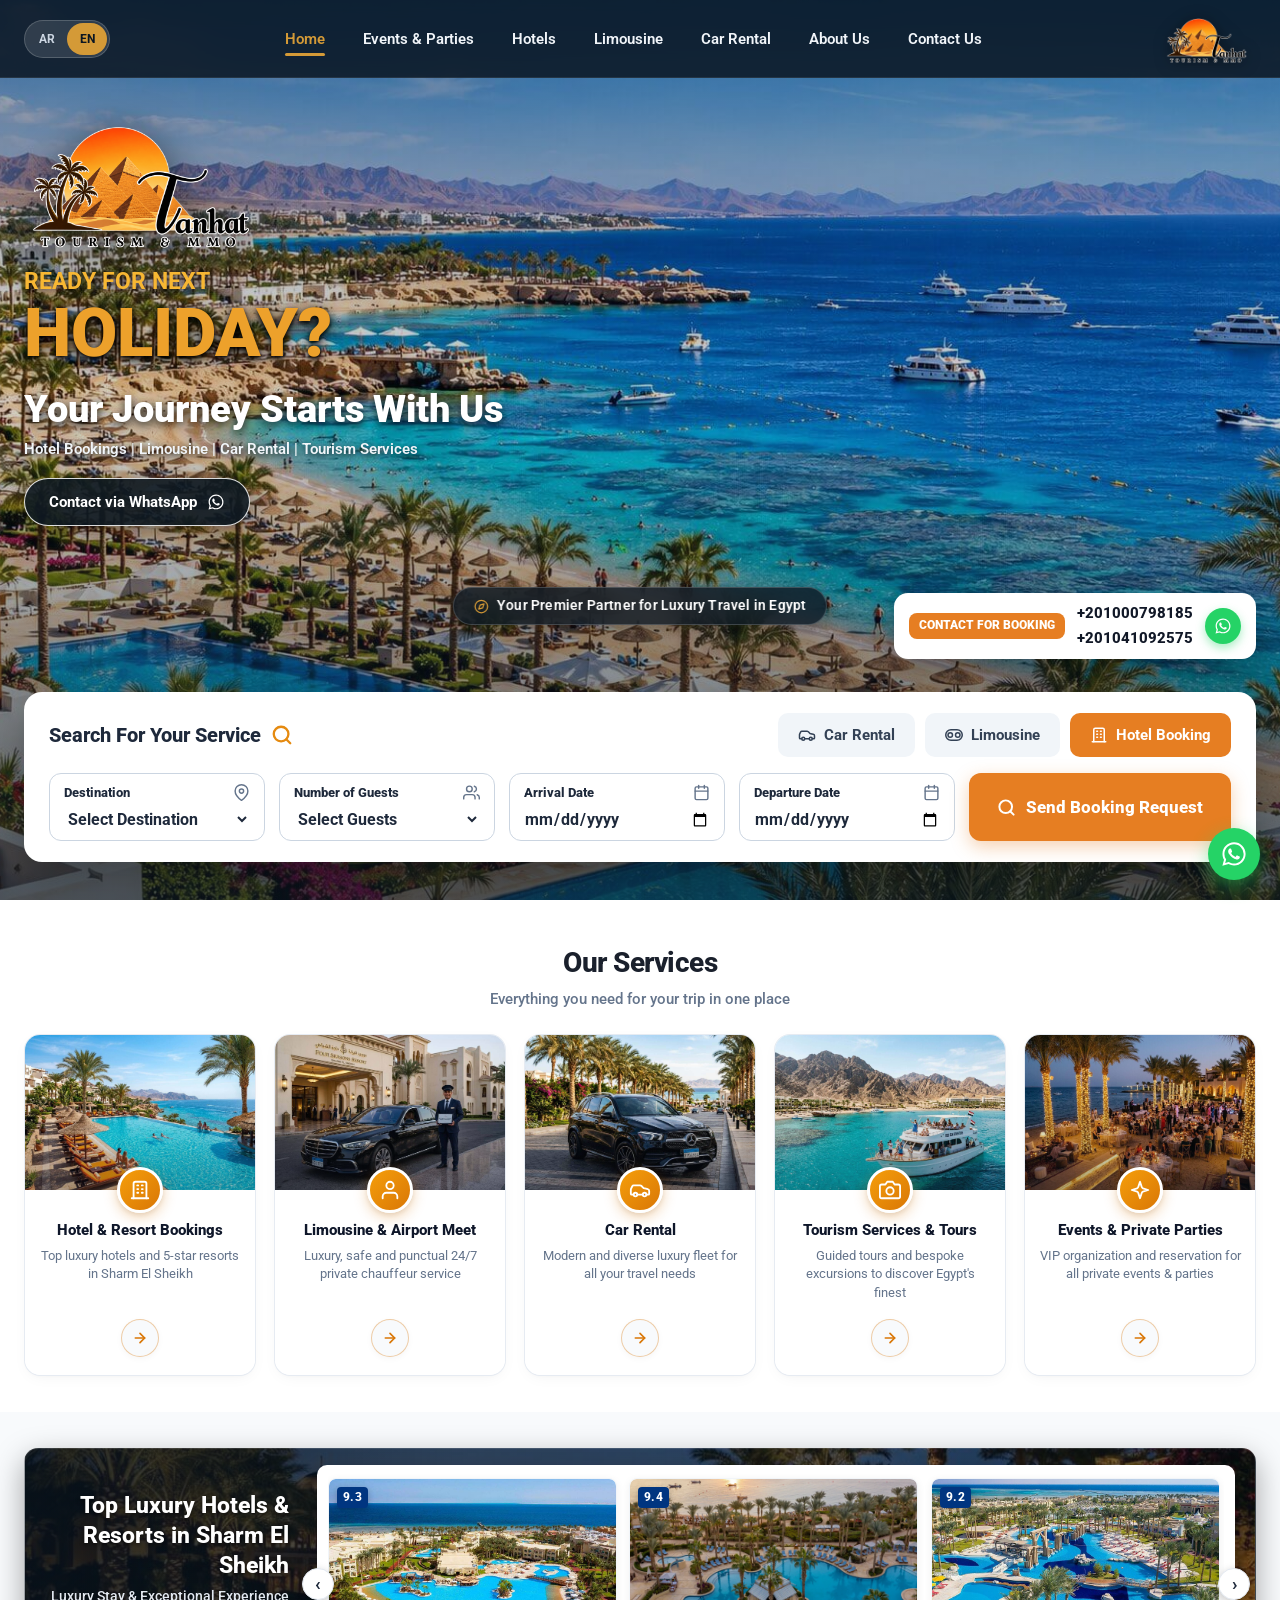
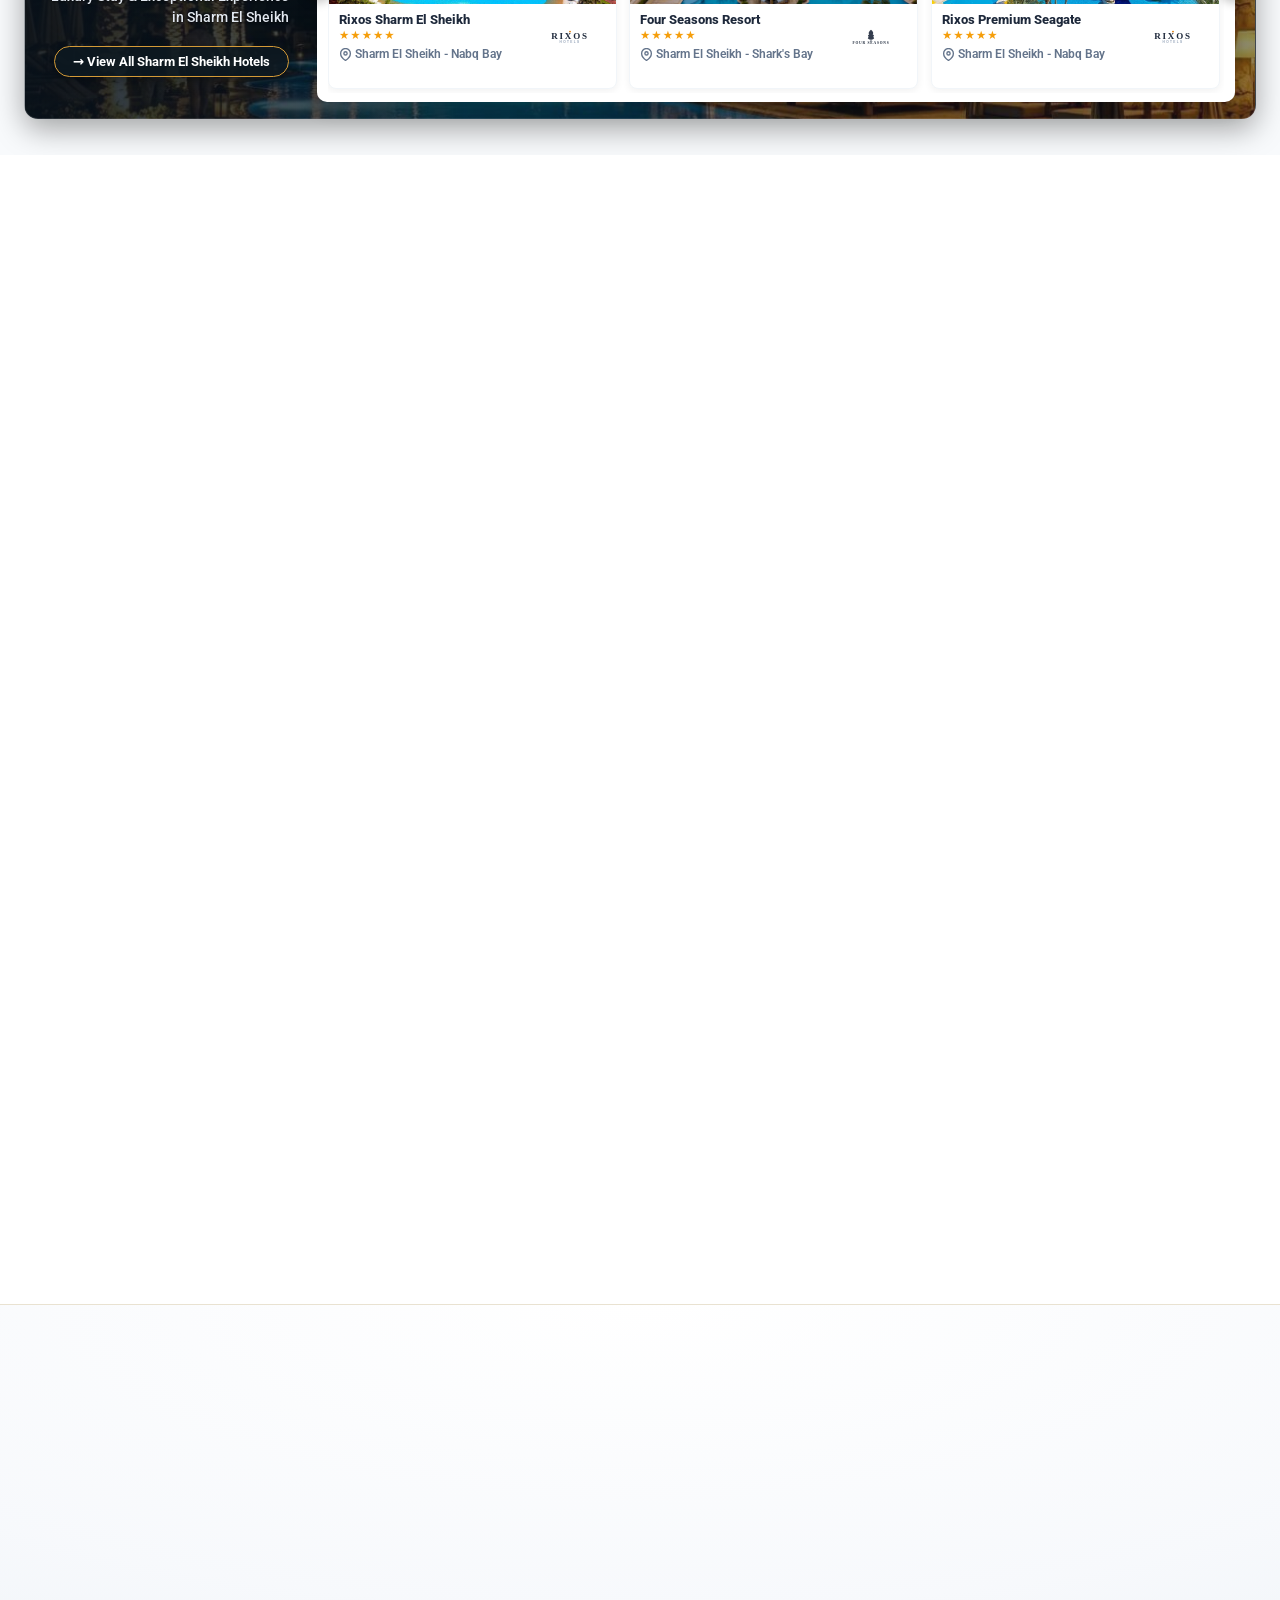
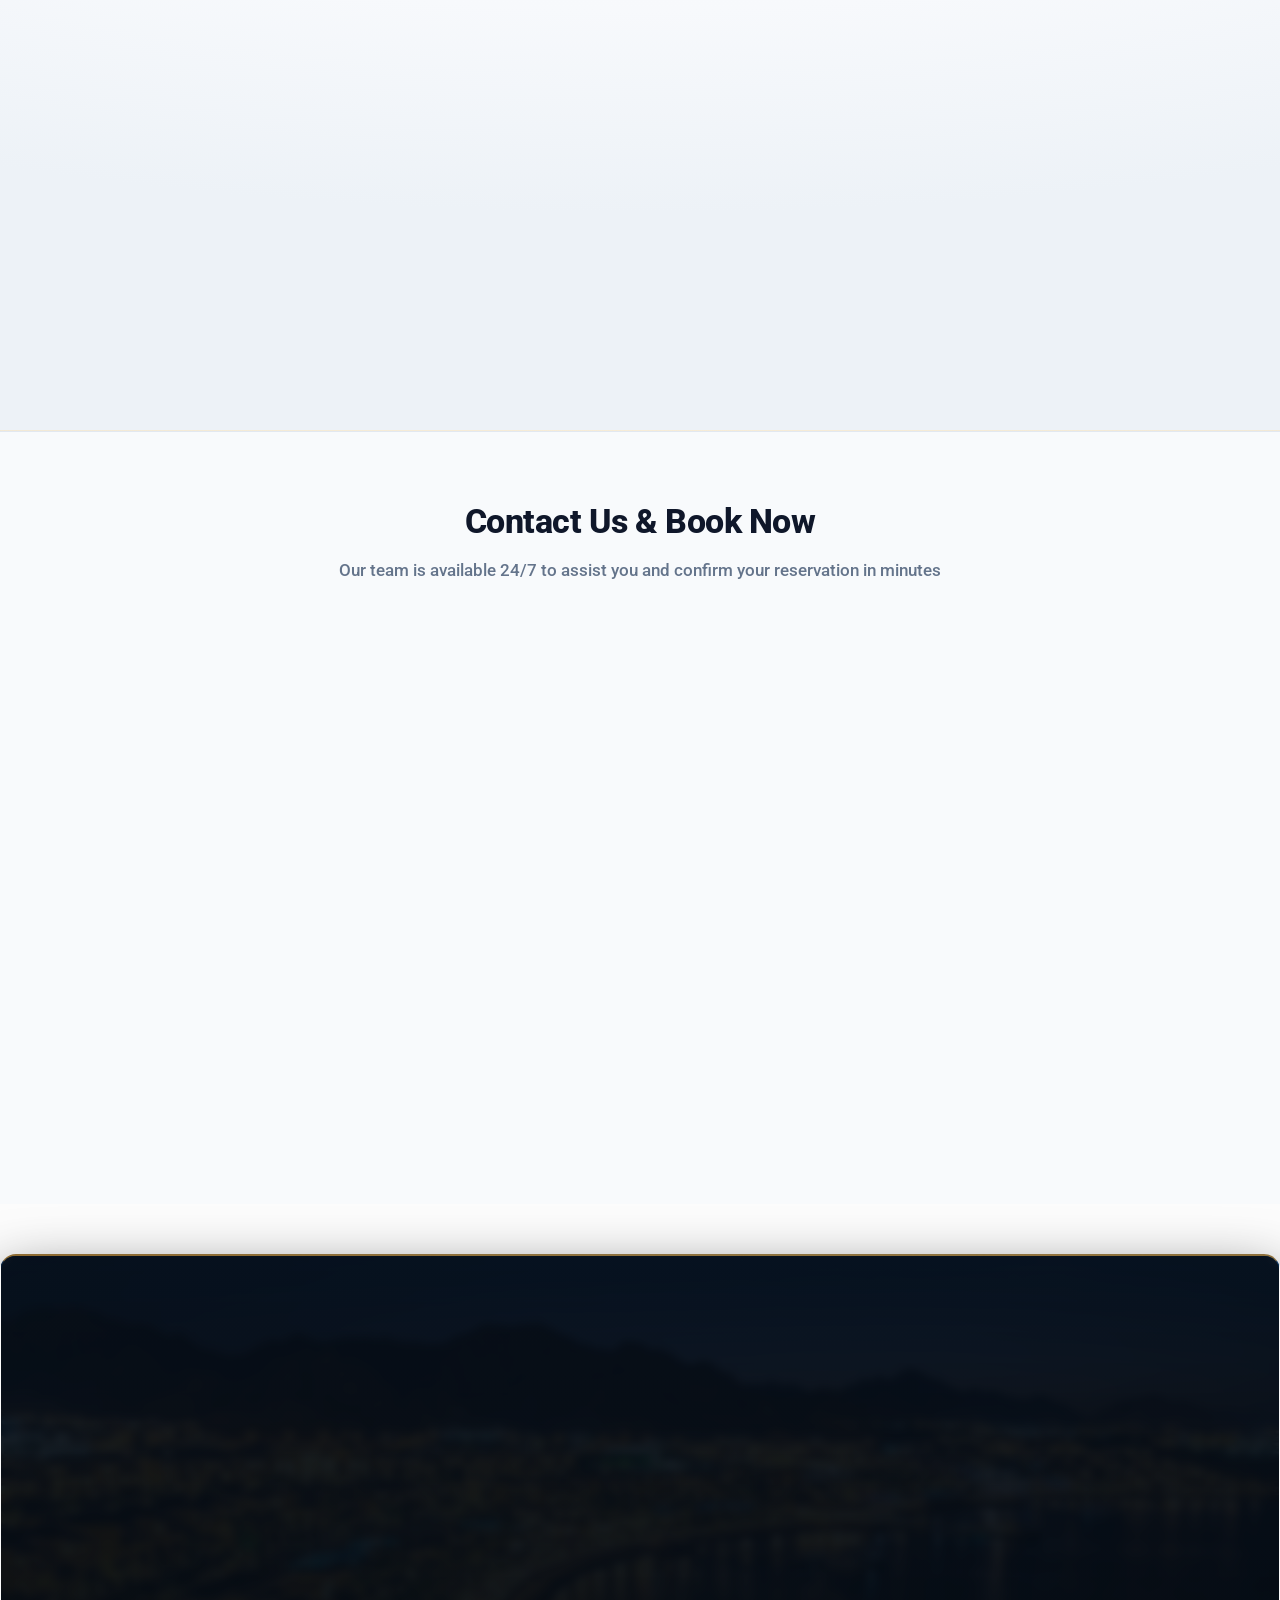
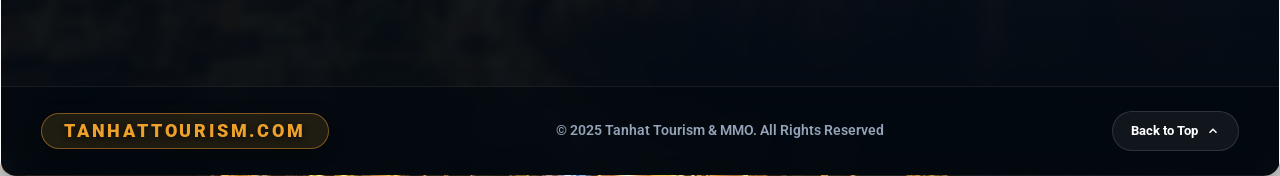
==== index.html @ f4b79b22 "Replace website with new version" ====
<!DOCTYPE html>
<html lang="ar" dir="rtl">
<head>
  <meta charset="UTF-8">
  <meta name="viewport" content="width=device-width, initial-scale=1.0">
  <meta http-equiv="X-UA-Compatible" content="IE=edge">

  <!-- Primary SEO Meta Tags -->
  <title data-i18n="meta_title">تنهات للسياحة | Tanhat Tourism - حجز فنادق 5 نجوم وليموزين وتأجير سيارات في مصر</title>
  <meta name="description" content="تنهات للسياحة - بوابتك لحجز أفخم فنادق ومنتجعات شرم الشيخ 5 نجوم، خدمات ليموزين VIP واستقبال مطار، وتأجير أحدث السيارات الفاخرة في مصر بتواصل مباشر 24/7.">
  <meta name="keywords" content="تنهات للسياحة, Tanhat Tourism, حجز فنادق شرم الشيخ, ليموزين مطار القاهرة, ليموزين شرم الشيخ, تأجير سيارات فاخرة مصر, حجز فندق ريكسوس شرم الشيخ, حجز فور سيزونز شرم الشيخ, حجز شتايجنبرجر ألكازار, مرسيدس مايباخ ليموزين مصر, رحلات شرم الشيخ VIP, سياحة مصر">
  <meta name="author" content="Tanhat Tourism & MMO">
  <meta name="robots" content="index, follow, max-image-preview:large, max-snippet:-1, max-video-preview:-1">
  <meta name="theme-color" content="#0b1622">

  <!-- Favicon & Mobile Icons -->
  <link rel="icon" type="image/x-icon" href="favicon.ico">
  <link rel="icon" type="image/png" sizes="48x48" href="assets/favicon-48x48.png">
  <link rel="icon" type="image/png" sizes="32x32" href="assets/favicon-32x32.png">
  <link rel="icon" type="image/png" sizes="16x16" href="assets/favicon-16x16.png">
  <link rel="apple-touch-icon" sizes="180x180" href="assets/apple-touch-icon.png">
  <link rel="manifest" href="site.webmanifest">

  <!-- Open Graph / Facebook -->
  <meta property="og:type" content="website">
  <meta property="og:url" content="https://www.tanhattourism.com/">
  <meta property="og:title" content="تنهات للسياحة | حجز فنادق 5 نجوم وليموزين وتأجير سيارات فاخرة في مصر">
  <meta property="og:description" content="بوابتك الفاخرة لحجز أفخم فنادق ومنتجعات شرم الشيخ 5 نجوم، ليموزين VIP واستقبال مطار، وتأجير أحدث السيارات في مصر بتواصل مباشر 24/7.">
  <meta property="og:image" content="https://www.tanhattourism.com/assets/images/hero-bg.jpg">
  <meta property="og:image:width" content="1200">
  <meta property="og:image:height" content="630">
  <meta property="og:image:alt" content="تنهات للسياحة - حجز فنادق وليموزين وسياحة في مصر">
  <meta property="og:locale" content="ar_EG">
  <meta property="og:locale:alternate" content="en_US">
  <meta property="og:site_name" content="تنهات للسياحة | Tanhat Tourism">

  <!-- Twitter Card -->
  <meta name="twitter:card" content="summary_large_image">
  <meta name="twitter:url" content="https://www.tanhattourism.com/">
  <meta name="twitter:title" content="تنهات للسياحة | حجز فنادق 5 نجوم وليموزين وتأجير سيارات فاخرة في مصر">
  <meta name="twitter:description" content="بوابتك الفاخرة لحجز أفخم فنادق ومنتجعات شرم الشيخ 5 نجوم، ليموزين VIP واستقبال مطار، وتأجير سيارات في مصر.">
  <meta name="twitter:image" content="https://www.tanhattourism.com/assets/images/hero-bg.jpg">

  <!-- Multilingual Alternates (Google Multi-regional & Multilingual Guidelines) -->
  <link rel="canonical" href="https://www.tanhattourism.com/">
  <link rel="alternate" hreflang="ar" href="https://www.tanhattourism.com/">
  <link rel="alternate" hreflang="en" href="https://www.tanhattourism.com/en/">
  <link rel="alternate" hreflang="x-default" href="https://www.tanhattourism.com/">

  <!-- Google Fonts: Cairo for Arabic & Roboto for English -->
  <link rel="preconnect" href="https://fonts.googleapis.com">
  <link rel="preconnect" href="https://fonts.gstatic.com" crossorigin>
  <link href="https://fonts.googleapis.com/css2?family=Cairo:wght@400;500;600;700;800;900&family=Roboto:ital,wght@0,300;0,400;0,500;0,700;0,900;1,400;1,700&display=swap" rel="stylesheet">

  <!-- Stylesheet -->
  <link rel="stylesheet" href="css/style.css">

  <!-- Comprehensive Schema.org JSON-LD Graph for Google Search SEO & Rich Snippets -->
  <script type="application/ld+json">
  {
    "@context": "https://schema.org",
    "@graph": [
      {
        "@type": ["TravelAgency", "LocalBusiness"],
        "@id": "https://www.tanhattourism.com/#agency",
        "name": "تنهات للسياحة",
        "alternateName": "Tanhat Tourism & MMO",
        "url": "https://www.tanhattourism.com/",
        "logo": "https://www.tanhattourism.com/assets/logo-tanhat-light.png",
        "image": "https://www.tanhattourism.com/assets/images/hero-bg.jpg",
        "description": "وكالة سياحة رائدة في مصر وشرم الشيخ متخصصة في حجز أفخم الفنادق والمنتجعات 5 نجوم، خدمات الليموزين VIP وسائق خاص واستقبال مطار، وتأجير السيارات الفاخرة وتنظيم الفعاليات.",
        "telephone": ["+201000798185", "+201041092575"],
        "priceRange": "$$$$",
        "currenciesAccepted": "EGP, USD, EUR, SAR, AED, GBP",
        "paymentAccepted": "Cash, Bank Transfer",
        "areaServed": [
          { "@type": "Country", "name": "Egypt" },
          { "@type": "Country", "name": "Saudi Arabia" },
          { "@type": "Country", "name": "United Arab Emirates" },
          { "@type": "Country", "name": "Kuwait" },
          { "@type": "Country", "name": "Qatar" },
          { "@type": "Country", "name": "United Kingdom" },
          { "@type": "Country", "name": "United States" },
          { "@type": "Country", "name": "Germany" },
          { "@type": "Country", "name": "Italy" }
        ],
        "address": {
          "@type": "PostalAddress",
          "addressLocality": "Sharm El Sheikh",
          "addressRegion": "South Sinai",
          "addressCountry": "EG"
        },
        "geo": {
          "@type": "GeoCoordinates",
          "latitude": 27.9158,
          "longitude": 34.3299
        },
        "openingHoursSpecification": {
          "@type": "OpeningHoursSpecification",
          "dayOfWeek": ["Monday", "Tuesday", "Wednesday", "Thursday", "Friday", "Saturday", "Sunday"],
          "opens": "00:00",
          "closes": "23:59"
        },
        "aggregateRating": {
          "@type": "AggregateRating",
          "ratingValue": "4.9",
          "reviewCount": "184",
          "bestRating": "5",
          "worstRating": "1"
        },
        "hasOfferCatalog": {
          "@type": "OfferCatalog",
          "name": "خدمات تنهات للسياحة الفاخرة",
          "itemListElement": [
            {
              "@type": "Offer",
              "itemOffered": {
                "@type": "Service",
                "name": "حجوزات الفنادق والمنتجعات الفاخرة 5 نجوم",
                "description": "حجز أفضل منتجعات وفنادق شرم الشيخ مثل فور سيزونز، ريكسوس، وشتايجنبرجر بأفضل الأسعار المباشرة."
              }
            },
            {
              "@type": "Offer",
              "itemOffered": {
                "@type": "Service",
                "name": "خدمات ليموزين VIP وسائق خاص واستقبال مطار",
                "description": "أسطول سيارات مرسيدس مايباخ وS-Class وفانات VIP لتنقلات المطار ورجال الأعمال في شرم الشيخ والقاهرة."
              }
            },
            {
              "@type": "Offer",
              "itemOffered": {
                "@type": "Service",
                "name": "تأجير سيارات فاخرة وحديثة",
                "description": "تأجير سيارات مرسيدس وبي إم دبليو وتويوتا بأفضل عروض القيادة الحرة والتنقل اليومي."
              }
            },
            {
              "@type": "Offer",
              "itemOffered": {
                "@type": "Service",
                "name": "حجوزات الفعاليات والحفلات والجولات السياحية",
                "description": "تنظيم الجولات والرحلات الخاصة واليخوت وحفلات كبار الزوار في مصر."
              }
            }
          ]
        }
      },
      {
        "@type": "WebSite",
        "@id": "https://www.tanhattourism.com/#website",
        "url": "https://www.tanhattourism.com/",
        "name": "تنهات للسياحة",
        "alternateName": "Tanhat Tourism",
        "inLanguage": ["ar-EG", "en-US"]
      },
      {
        "@type": "BreadcrumbList",
        "@id": "https://www.tanhattourism.com/#breadcrumb",
        "itemListElement": [
          {
            "@type": "ListItem",
            "position": 1,
            "name": "الرئيسية",
            "item": "https://www.tanhattourism.com/"
          }
        ]
      },
      {
        "@type": "FAQPage",
        "@id": "https://www.tanhattourism.com/#faq",
        "mainEntity": [
          {
            "@type": "Question",
            "name": "ما هي الخدمات السياحية التي تقدمها تنهات للسياحة في مصر وشرم الشيخ؟",
            "acceptedAnswer": {
              "@type": "Answer",
              "text": "توفر تنهات للسياحة باقة متكاملة من الخدمات الفاخرة تشمل: حجز أفخم منتجعات وفنادق شرم الشيخ 5 نجوم (ريكسوس، فور سيزونز، شتايجنبرجر، وايت هيلز)، خدمات الليموزين VIP واستقبال المطار بأسطول مرسيدس حديث، تأجير السيارات الفارهة، وتنظيم الرحلات والجولات السياحية والفعاليات الخاصة."
            }
          },
          {
            "@type": "Question",
            "name": "كيف يمكنني حجز إقامة فندقية أو سيارة ليموزين مع تنهات للسياحة؟",
            "acceptedAnswer": {
              "@type": "Answer",
              "text": "يمكنك الحجز بسهولة وسرعة فائقة من خلال التواصل المباشر عبر أرقام خدمة العملاء والواتساب (+201000798185 / +201041092575). فريقنا متواجد 24 ساعة يومياً لتأكيد حجزك فورياً وتوفير أفضل العروض الحصرية بدون أي وسطاء."
            }
          },
          {
            "@type": "Question",
            "name": "هل تتوفر خدمة ليموزين واستقبال من مطار شرم الشيخ ومطار القاهرة؟",
            "acceptedAnswer": {
              "@type": "Answer",
              "text": "نعم، نقدم خدمة استقبال وتوديع VIP على مدار 24 ساعة في مطار شرم الشيخ الدولي ومطار القاهرة الدولي ومطار الغردقة مع سائق خاص محترف بالزي الرسمي وسيارات فارهة مجهزة بأعلى وسائل الراحة."
            }
          },
          {
            "@type": "Question",
            "name": "ما هي أفضل فنادق ومنتجعات شرم الشيخ المتاحة للحجز؟",
            "acceptedAnswer": {
              "@type": "Answer",
              "text": "تتيح تنهات للسياحة حجوزات حصرية ومؤكدة في منتجع فور سيزونز شرم الشيخ، ريكسوس شرم الشيخ (للبالغين)، ريكسوس بريميوم سيجيت، شتايجنبرجر ألكازار، وايت هيلز، صن رايز مونتيماري، ومنتجع ميراكي بوهو كلوبينج."
            }
          }
        ]
      }
    ]
  }
  </script>
</head>
<body>

  <!-- ==========================================================================
       Top Header & Navigation (Logo shrinks smoothly on scroll)
       ========================================================================== -->
  <header class="site-header" id="siteHeader">
    <div class="header-container">
      
      <!-- Language Switcher -->
      <div class="lang-switcher" aria-label="Language Selector">
        <button type="button" class="lang-btn active" id="lang-ar" aria-label="اللغة العربية">AR</button>
        <button type="button" class="lang-btn" id="lang-en" aria-label="English Language">EN</button>
      </div>

      <!-- Navigation Links -->
      <nav class="site-nav" aria-label="Main Navigation">
        <ul class="nav-menu" id="navMenu">
          <li><a href="#hero" class="nav-link active" data-i18n="nav_home">الرئيسية</a></li>
          <li><a href="#services" class="nav-link" data-i18n="nav_events">الفعاليات والحفلات</a></li>
          <li><a href="#hotels" class="nav-link" data-i18n="nav_hotels">الفنادق</a></li>
          <li><a href="#limousine" class="nav-link" data-i18n="nav_limo" data-fleet-target="limousine">الليموزين</a></li>
          <li><a href="#limousine" class="nav-link" data-i18n="nav_cars" data-fleet-target="rent">تأجير السيارات</a></li>
          <li><a href="#about" class="nav-link" data-i18n="nav_about">من نحن</a></li>
          <li><a href="#contact-booking" class="nav-link" data-i18n="nav_contact">تواصل معنا</a></li>
        </ul>
      </nav>

      <!-- Brand Logo (Shrinks smoothly upon scrolling down) -->
      <a href="#hero" class="header-brand" aria-label="Tanhat Tourism & MMO Home">
        <img src="assets/logo-tanhat-light.png" alt="Tanhat Tourism & MMO Logo" class="header-logo-img" width="160" height="70">
      </a>

      <!-- Mobile Menu Button -->
      <button class="mobile-menu-btn" id="mobileMenuBtn" aria-label="Toggle Navigation Menu">☰</button>
    </div>
  </header>

  <!-- ==========================================================================
       Main Presentation Container
       ========================================================================== -->
  <main>

    <!-- ==========================================================================
         Section 1: Hero & Integrated Booking Bar (EXACT COPY-PASTE TO REFERENCE)
         ========================================================================== -->
    <section class="hero-section" id="hero" aria-label="Hero Section">
      <div class="section-inner hero-inner">

        <!-- Hero 3-Zone Interactive Row (LTR container for exact left/center/right placement) -->
        <div class="hero-layout-row">
          
          <!-- LEFT / MAIN ZONE: Text & Action Buttons (Top Right in AR, Top Left in EN) -->
          <div class="hero-left-col hero-main-col">
            <!-- Brand Anchor: Prominent Luxury Emblem -->
            <div class="hero-brand-emblem-wrap">
              <img src="assets/logo-tanhat-light.png" alt="Tanhat Tourism Emblem" class="hero-emblem-img" width="240" height="160" loading="eager" decoding="async">
            </div>

            <!-- Vacation Callout -->
            <div class="hero-holiday-wrap">
              <span class="hero-holiday-sub" data-i18n="hero_holiday_sub">هل أنت مستعد</span>
              <span class="hero-holiday-main" data-i18n="hero_holiday_main">لعطلتك القادمة؟</span>
            </div>

            <!-- Core Value Proposition -->
            <h1 class="hero-title" data-i18n="hero_title">رحلتك تبدأ معنا</h1>
            <p class="hero-strip" data-i18n="hero_services_strip">حجوزات فنادق | ليموزين | تأجير سيارات | خدمات سياحية</p>
            
            <div class="hero-buttons-row">

              <a href="https://wa.me/201000798185" class="btn-hero-wa" target="_blank" rel="noopener noreferrer" data-wa-type="general" aria-label="Contact via WhatsApp">
                <span data-i18n="hero_btn_wa">تواصل معنا عبر واتساب</span>
                <svg class="wa-icon-svg" viewBox="0 0 24 24" aria-hidden="true">
                  <path d="M12.04 2c-5.46 0-9.91 4.45-9.91 9.91 0 1.75.46 3.45 1.32 4.95L2.05 22l5.25-1.38c1.45.79 3.08 1.21 4.74 1.21 5.46 0 9.91-4.45 9.91-9.91 0-2.65-1.03-5.14-2.9-7.01A9.816 9.816 0 0 0 12.04 2zM12.05 20.2c-1.48 0-2.93-.4-4.2-1.15l-.3-.18-3.12.82.83-3.04-.2-.31a8.264 8.264 0 0 1-1.26-4.38c0-4.54 3.7-8.24 8.24-8.24 2.2 0 4.27.86 5.82 2.42a8.18 8.18 0 0 1 2.41 5.83c.02 4.54-3.68 8.23-8.22 8.23zm4.52-6.16c-.25-.12-1.47-.72-1.7-.81-.23-.08-.39-.12-.56.12-.17.25-.64.81-.79.97-.14.17-.29.19-.54.06-.25-.12-1.05-.39-1.99-1.23-.74-.66-1.23-1.47-1.38-1.72-.14-.25-.02-.38.11-.5.11-.11.25-.29.37-.43.12-.14.17-.25.25-.41.08-.17.04-.31-.02-.43s-.56-1.34-.76-1.84c-.2-.48-.41-.42-.56-.43h-.48c-.17 0-.43.06-.66.31-.22.25-.86.84-.86 2.05s.88 2.38 1 2.55c.12.17 1.73 2.64 4.2 3.7.59.25 1.05.4 1.41.51.59.19 1.13.16 1.56.1.48-.07 1.47-.6 1.68-1.18.21-.58.21-1.07.15-1.18-.07-.12-.23-.19-.48-.31z"/>
                </svg>
              </a>
            </div>
          </div>

          <!-- CENTER ZONE: Refined Travel Tagline Badge -->
          <div class="hero-center-col">
            <div class="hero-speech-bubble hero-pill-badge" role="status" aria-label="Luxury Travel in Egypt">
              <span class="bubble-sparkle-icon badge-icon" aria-hidden="true">
                <svg width="15" height="15" viewBox="0 0 24 24" fill="none" stroke="currentColor" stroke-width="2" stroke-linecap="round" stroke-linejoin="round">
                  <circle cx="12" cy="12" r="10"></circle>
                  <polygon points="16.24 7.76 14.12 14.12 7.76 16.24 9.88 9.88 16.24 7.76"></polygon>
                </svg>
              </span>
              <span class="bubble-text badge-text" data-i18n="hero_badge">وجهتك الأولى للسياحة الفاخرة في مصر</span>
            </div>
          </div>

          <!-- RIGHT ZONE: Contact Badge Card with Direct WhatsApp -->
          <div class="hero-right-col">
            <div class="hero-contact-card">
              <div class="contact-card-badge" data-i18n="contact_booking_badge">
                للتواصل والحجز
              </div>
              <div class="contact-card-numbers">
                <a href="tel:+201000798185" class="contact-phone-link">+201000798185</a>
                <a href="tel:+201041092575" class="contact-phone-link">+201041092575</a>
              </div>
              <a href="https://wa.me/201000798185" class="contact-card-wa-btn" target="_blank" rel="noopener noreferrer" data-wa-type="general" aria-label="Contact via WhatsApp">
                <svg class="wa-icon-svg" viewBox="0 0 24 24" aria-hidden="true">
                  <path d="M12.04 2c-5.46 0-9.91 4.45-9.91 9.91 0 1.75.46 3.45 1.32 4.95L2.05 22l5.25-1.38c1.45.79 3.08 1.21 4.74 1.21 5.46 0 9.91-4.45 9.91-9.91 0-2.65-1.03-5.14-2.9-7.01A9.816 9.816 0 0 0 12.04 2zM12.05 20.2c-1.48 0-2.93-.4-4.2-1.15l-.3-.18-3.12.82.83-3.04-.2-.31a8.264 8.264 0 0 1-1.26-4.38c0-4.54 3.7-8.24 8.24-8.24 2.2 0 4.27.86 5.82 2.42a8.18 8.18 0 0 1 2.41 5.83c.02 4.54-3.68 8.23-8.22 8.23zm4.52-6.16c-.25-.12-1.47-.72-1.7-.81-.23-.08-.39-.12-.56.12-.17.25-.64.81-.79.97-.14.17-.29.19-.54.06-.25-.12-1.05-.39-1.99-1.23-.74-.66-1.23-1.47-1.38-1.72-.14-.25-.02-.38.11-.5.11-.11.25-.29.37-.43.12-.14.17-.25.25-.41.08-.17.04-.31-.02-.43s-.56-1.34-.76-1.84c-.2-.48-.41-.42-.56-.43h-.48c-.17 0-.43.06-.66.31-.22.25-.86.84-.86 2.05s.88 2.38 1 2.55c.12.17 1.73 2.64 4.2 3.7.59.25 1.05.4 1.41.51.59.19 1.13.16 1.56.1.48-.07 1.47-.6 1.68-1.18.21-.58.21-1.07.15-1.18-.07-.12-.23-.19-.48-.31z"/>
                </svg>
              </a>
            </div>
          </div>

        </div>

        <!-- Integrated Search / Booking Engine Bar (Exact copy-paste layout) -->
        <div class="hero-booking-container" id="booking-card">
          <form class="booking-card" id="heroBookingForm" action="https://wa.me/201000798185" method="GET" target="_blank" novalidate>
            <input type="hidden" name="text" id="heroWaText" value="">
            
            <!-- Top Row: Tabs on Left, Title on Right in RTL -->
            <div class="booking-top-row">
              <div class="booking-tabs" role="tablist">
                <button type="button" class="booking-tab-btn" data-tab="car" role="tab" aria-selected="false">
                  <svg width="18" height="18" viewBox="0 0 24 24" fill="none" stroke="currentColor" stroke-width="2" stroke-linecap="round" stroke-linejoin="round" aria-hidden="true"><path d="M19 17h2c.6 0 1-.4 1-1v-3c0-.9-.7-1.7-1.5-1.9C18.7 10.6 16 10 16 10s-1.3-1.4-2.2-2.3c-.5-.4-1.1-.7-1.8-.7H5c-.6 0-1.1.4-1.4.9l-1.4 2.9A3.7 3.7 0 0 0 2 12v4c0 .6.4 1 1 1h2"></path><circle cx="7" cy="17" r="2"></circle><path d="M9 17h6"></path><circle cx="17" cy="17" r="2"></circle></svg>
                  <span data-i18n="tab_car">تأجير سيارة</span>
                </button>
                <button type="button" class="booking-tab-btn" data-tab="limo" role="tab" aria-selected="false">
                  <svg width="18" height="18" viewBox="0 0 24 24" fill="none" stroke="currentColor" stroke-width="2" stroke-linecap="round" stroke-linejoin="round" aria-hidden="true"><rect x="1" y="5" width="22" height="14" rx="7" ry="7"></rect><circle cx="7" cy="12" r="3"></circle><circle cx="17" cy="12" r="3"></circle></svg>
                  <span data-i18n="tab_limo">ليموزين</span>
                </button>
                <button type="button" class="booking-tab-btn active" data-tab="hotel" role="tab" aria-selected="true">
                  <svg width="18" height="18" viewBox="0 0 24 24" fill="none" stroke="currentColor" stroke-width="2" stroke-linecap="round" stroke-linejoin="round" aria-hidden="true"><path d="M3 21h18"></path><path d="M5 21V5a2 2 0 0 1 2-2h10a2 2 0 0 1 2 2v16"></path><path d="M9 7h1"></path><path d="M9 11h1"></path><path d="M9 15h1"></path><path d="M14 7h1"></path><path d="M14 11h1"></path><path d="M14 15h1"></path></svg>
                  <span data-i18n="tab_hotel">حجز فندق</span>
                </button>
              </div>

              <div class="booking-title">
                <span data-i18n="search_title">ابحث عن خدمتك</span>
                <svg width="22" height="22" viewBox="0 0 24 24" fill="none" stroke="#e58a10" stroke-width="2.5" stroke-linecap="round" stroke-linejoin="round" aria-hidden="true"><circle cx="11" cy="11" r="8"></circle><line x1="21" y1="21" x2="16.65" y2="16.65"></line></svg>
              </div>
            </div>

            <!-- Bottom Row: 5 Fields from Right to Left (Submit on the Far Left) -->
            <div class="booking-fields-grid">
              
              <!-- 1. Destination (Far Right in RTL) -->
              <div class="booking-field-card">
                <div class="booking-field-head">
                  <span class="field-title" data-i18n="label_destination">الوجهة</span>
                  <svg width="17" height="17" viewBox="0 0 24 24" fill="none" stroke="#64748b" stroke-width="2" stroke-linecap="round" stroke-linejoin="round"><path d="M21 10c0 7-9 13-9 13s-9-6-9-13a9 9 0 0 1 18 0z"></path><circle cx="12" cy="10" r="3"></circle></svg>
                </div>
                <select id="bookDestination" class="field-select" required>
                  <option value="" disabled selected data-i18n="opt_dest_choose">اختر وجهتك</option>
                  <option value="sharm" data-i18n="opt_dest_sharm">شرم الشيخ</option>
                  <option value="hurghada" data-i18n="opt_dest_hurghada">الغردقة</option>
                  <option value="cairo" data-i18n="opt_dest_cairo">القاهرة والجيزة</option>
                  <option value="luxor" data-i18n="opt_dest_luxor">الأقصر وأسوان</option>
                  <option value="alex" data-i18n="opt_dest_alex">الإسكندرية</option>
                  <option value="marsa" data-i18n="opt_dest_marsa">مرسى علم</option>
                </select>
              </div>

              <!-- 2. Number of Guests -->
              <div class="booking-field-card">
                <div class="booking-field-head">
                  <span class="field-title" data-i18n="label_guests">عدد الاشخاص</span>
                  <svg width="17" height="17" viewBox="0 0 24 24" fill="none" stroke="#64748b" stroke-width="2" stroke-linecap="round" stroke-linejoin="round"><path d="M17 21v-2a4 4 0 0 0-4-4H5a4 4 0 0 0-4 4v2"></path><circle cx="9" cy="7" r="4"></circle><path d="M23 21v-2a4 4 0 0 0-3-3.87"></path><path d="M16 3.13a4 4 0 0 1 0 7.75"></path></svg>
                </div>
                <select id="bookGuests" class="field-select" required>
                  <option value="" disabled selected data-i18n="opt_guests_choose">اختر العدد</option>
                  <option value="1" data-i18n="opt_guest_1">فرد واحد (1)</option>
                  <option value="2" data-i18n="opt_guest_2">شخصين (2)</option>
                  <option value="3-4" data-i18n="opt_guest_34">3 - 4 أشخاص</option>
                  <option value="5+" data-i18n="opt_guest_family">عائلة (5 أشخاص فأكثر)</option>
                </select>
              </div>

              <!-- 3. Arrival Date -->
              <div class="booking-field-card">
                <div class="booking-field-head">
                  <span class="field-title" data-i18n="label_arrival">تاريخ الوصول</span>
                  <svg width="17" height="17" viewBox="0 0 24 24" fill="none" stroke="#64748b" stroke-width="2" stroke-linecap="round" stroke-linejoin="round"><rect x="3" y="4" width="18" height="18" rx="2" ry="2"></rect><line x1="16" y1="2" x2="16" y2="6"></line><line x1="8" y1="2" x2="8" y2="6"></line><line x1="3" y1="10" x2="21" y2="10"></line></svg>
                </div>
                <input type="date" id="bookArrival" class="field-input" required>
              </div>

              <!-- 4. Departure Date -->
              <div class="booking-field-card">
                <div class="booking-field-head">
                  <span class="field-title" data-i18n="label_departure">تاريخ المغادرة</span>
                  <svg width="17" height="17" viewBox="0 0 24 24" fill="none" stroke="#64748b" stroke-width="2" stroke-linecap="round" stroke-linejoin="round"><rect x="3" y="4" width="18" height="18" rx="2" ry="2"></rect><line x1="16" y1="2" x2="16" y2="6"></line><line x1="8" y1="2" x2="8" y2="6"></line><line x1="3" y1="10" x2="21" y2="10"></line></svg>
                </div>
                <input type="date" id="bookDeparture" class="field-input" required>
              </div>

              <!-- 5. Submit WhatsApp Booking Request (Far Left in RTL) -->
              <button type="submit" class="btn-submit-booking" id="btnSubmitBooking">
                <svg width="18" height="18" viewBox="0 0 24 24" fill="none" stroke="currentColor" stroke-width="2.5" stroke-linecap="round" stroke-linejoin="round" aria-hidden="true"><circle cx="11" cy="11" r="8"></circle><line x1="21" y1="21" x2="16.65" y2="16.65"></line></svg>
                <span data-i18n="btn_send_booking">إرسال طلب الحجز</span>
              </button>

            </div>
          </form>
        </div>

      </div>
    </section>

    <!-- ==========================================================================
         Section 2: Our Services (Compact & Modern)
         ========================================================================== -->
    <section class="services-section" id="services" aria-label="Our Services Section">
      <div class="section-inner">
        
        <div class="section-header" data-animate="fade-up">
          <div class="decor-title-row">
            <span class="decor-line"></span>
            <h2 class="section-title-clean" data-i18n="services_heading">خدماتنا</h2>
            <span class="decor-line"></span>
          </div>
          <p class="section-subtitle" data-i18n="services_subheading">كل ما تحتاجه لرحلتك في مكان واحد</p>
        </div>

        <div class="services-grid" data-stagger="true">
          
          <!-- Service 1: Hotels & Resorts -->
          <article class="service-card" data-animate="fade-up" data-wa-type="service" data-service-name="حجوزات الفنادق والمنتجعات" role="button" tabindex="0" aria-label="حجوزات الفنادق والمنتجعات">
            <div class="service-card-media">
              <div class="service-card-img-wrap">
                <img src="assets/images/service-hotels.jpg" alt="حجوزات الفنادق والمنتجعات" class="service-card-img" width="400" height="220" loading="lazy">
                <div class="service-card-overlay"></div>
              </div>
              <div class="service-icon-badge" aria-hidden="true">
                <svg width="22" height="22" viewBox="0 0 24 24" fill="none" stroke="currentColor" stroke-width="2" stroke-linecap="round" stroke-linejoin="round"><path d="M3 21h18"></path><path d="M5 21V5a2 2 0 0 1 2-2h10a2 2 0 0 1 2 2v16"></path><path d="M9 7h1"></path><path d="M9 11h1"></path><path d="M9 15h1"></path><path d="M14 7h1"></path><path d="M14 11h1"></path><path d="M14 15h1"></path></svg>
              </div>
            </div>
            <div class="service-card-body">
              <h3 class="service-card-title" data-i18n="srv1_title">حجوزات الفنادق والمنتجعات</h3>
              <p class="service-card-desc" data-i18n="srv1_desc">أفضل الفنادق والمنتجعات الفاخرة في شرم الشيخ</p>
              <a href="https://wa.me/201000798185" class="service-arrow-btn" target="_blank" rel="noopener noreferrer" data-wa-type="service" data-service-name="حجوزات الفنادق والمنتجعات" aria-label="Inquire about Hotel Bookings">
                <svg class="service-arrow-icon" width="16" height="16" viewBox="0 0 24 24" fill="none" stroke="currentColor" stroke-width="2.5" stroke-linecap="round" stroke-linejoin="round"><line x1="5" y1="12" x2="19" y2="12"></line><polyline points="12 5 19 12 12 19"></polyline></svg>
              </a>
            </div>
          </article>

          <!-- Service 2: Limousine & Airport Transfer -->
          <article class="service-card" data-animate="fade-up" data-wa-type="service" data-service-name="ليموزين واستقبال المطار" role="button" tabindex="0" aria-label="ليموزين واستقبال من المطار">
            <div class="service-card-media">
              <div class="service-card-img-wrap">
                <img src="assets/images/service-limo.jpg" alt="ليموزين واستقبال من المطار" class="service-card-img" width="400" height="220" loading="lazy">
                <div class="service-card-overlay"></div>
              </div>
              <div class="service-icon-badge" aria-hidden="true">
                <svg width="22" height="22" viewBox="0 0 24 24" fill="none" stroke="currentColor" stroke-width="2" stroke-linecap="round" stroke-linejoin="round"><path d="M20 21v-2a4 4 0 0 0-4-4H8a4 4 0 0 0-4 4v2"></path><circle cx="12" cy="7" r="4"></circle></svg>
              </div>
            </div>
            <div class="service-card-body">
              <h3 class="service-card-title" data-i18n="srv2_title">ليموزين واستقبال من المطار</h3>
              <p class="service-card-desc" data-i18n="srv2_desc">خدمة فاخرة وآمنة على مدار الساعة</p>
              <a href="https://wa.me/201000798185" class="service-arrow-btn" target="_blank" rel="noopener noreferrer" data-wa-type="service" data-service-name="ليموزين واستقبال المطار" aria-label="Inquire about Limousine">
                <svg class="service-arrow-icon" width="16" height="16" viewBox="0 0 24 24" fill="none" stroke="currentColor" stroke-width="2.5" stroke-linecap="round" stroke-linejoin="round"><line x1="5" y1="12" x2="19" y2="12"></line><polyline points="12 5 19 12 12 19"></polyline></svg>
              </a>
            </div>
          </article>

          <!-- Service 3: Car Rental -->
          <article class="service-card" data-animate="fade-up" data-wa-type="service" data-service-name="تأجير السيارات" role="button" tabindex="0" aria-label="تأجير السيارات">
            <div class="service-card-media">
              <div class="service-card-img-wrap">
                <img src="assets/images/service-car.jpg" alt="تأجير السيارات" class="service-card-img" width="400" height="220" loading="lazy">
                <div class="service-card-overlay"></div>
              </div>
              <div class="service-icon-badge" aria-hidden="true">
                <svg width="22" height="22" viewBox="0 0 24 24" fill="none" stroke="currentColor" stroke-width="2" stroke-linecap="round" stroke-linejoin="round"><path d="M19 17h2c.6 0 1-.4 1-1v-3c0-.9-.7-1.7-1.5-1.9C18.7 10.6 16 10 16 10s-1.3-1.4-2.2-2.3c-.5-.4-1.1-.7-1.8-.7H5c-.6 0-1.1.4-1.4.9l-1.4 2.9A3.7 3.7 0 0 0 2 12v4c0 .6.4 1 1 1h2"></path><circle cx="7" cy="17" r="2"></circle><path d="M9 17h6"></path><circle cx="17" cy="17" r="2"></circle></svg>
              </div>
            </div>
            <div class="service-card-body">
              <h3 class="service-card-title" data-i18n="srv3_title">تأجير السيارات</h3>
              <p class="service-card-desc" data-i18n="srv3_desc">سيارات متنوعة وحديثة لجميع احتياجاتك</p>
              <a href="https://wa.me/201000798185" class="service-arrow-btn" target="_blank" rel="noopener noreferrer" data-wa-type="service" data-service-name="تأجير السيارات" aria-label="Inquire about Car Rental">
                <svg class="service-arrow-icon" width="16" height="16" viewBox="0 0 24 24" fill="none" stroke="currentColor" stroke-width="2.5" stroke-linecap="round" stroke-linejoin="round"><line x1="5" y1="12" x2="19" y2="12"></line><polyline points="12 5 19 12 12 19"></polyline></svg>
              </a>
            </div>
          </article>

          <!-- Service 4: Tourism Services & Excursions -->
          <article class="service-card" data-animate="fade-up" data-wa-type="service" data-service-name="الجولات والبرامج السياحية" role="button" tabindex="0" aria-label="خدمات وحجوزات سياحية">
            <div class="service-card-media">
              <div class="service-card-img-wrap">
                <img src="assets/images/service-tours.jpg" alt="خدمات وحجوزات سياحية" class="service-card-img" width="400" height="220" loading="lazy">
                <div class="service-card-overlay"></div>
              </div>
              <div class="service-icon-badge" aria-hidden="true">
                <svg width="22" height="22" viewBox="0 0 24 24" fill="none" stroke="currentColor" stroke-width="2" stroke-linecap="round" stroke-linejoin="round"><path d="M23 19a2 2 0 0 1-2 2H3a2 2 0 0 1-2-2V8a2 2 0 0 1 2-2h4l2-3h6l2 3h4a2 2 0 0 1 2 2z"></path><circle cx="12" cy="13" r="4"></circle></svg>
              </div>
            </div>
            <div class="service-card-body">
              <h3 class="service-card-title" data-i18n="srv4_title">خدمات وحجوزات سياحية</h3>
              <p class="service-card-desc" data-i18n="srv4_desc">جولات سياحية وبرامج مميزة لاكتشاف أجمل الأماكن</p>
              <a href="https://wa.me/201000798185" class="service-arrow-btn" target="_blank" rel="noopener noreferrer" data-wa-type="service" data-service-name="الجولات والبرامج السياحية" aria-label="Inquire about Tours">
                <svg class="service-arrow-icon" width="16" height="16" viewBox="0 0 24 24" fill="none" stroke="currentColor" stroke-width="2.5" stroke-linecap="round" stroke-linejoin="round"><line x1="5" y1="12" x2="19" y2="12"></line><polyline points="12 5 19 12 12 19"></polyline></svg>
              </a>
            </div>
          </article>

          <!-- Service 5: Events & Parties -->
          <article class="service-card" data-animate="fade-up" data-wa-type="service" data-service-name="حجوزات الفعاليات والحفلات" role="button" tabindex="0" aria-label="حجوزات الفعاليات والحفلات">
            <div class="service-card-media">
              <div class="service-card-img-wrap">
                <img src="assets/images/service-events.jpg" alt="حجوزات الفعاليات والحفلات" class="service-card-img" width="400" height="220" loading="lazy">
                <div class="service-card-overlay"></div>
              </div>
              <div class="service-icon-badge" aria-hidden="true">
                <svg width="22" height="22" viewBox="0 0 24 24" fill="none" stroke="currentColor" stroke-width="2" stroke-linecap="round" stroke-linejoin="round"><path d="m12 3-1.9 5.8a2 2 0 0 1-1.3 1.3L3 12l5.8 1.9a2 2 0 0 1 1.3 1.3L12 21l1.9-5.8a2 2 0 0 1 1.3-1.3L21 12l-5.8-1.9a2 2 0 0 1-1.3-1.3Z"></path></svg>
              </div>
            </div>
            <div class="service-card-body">
              <h3 class="service-card-title" data-i18n="srv5_title">حجوزات الفعاليات والحفلات</h3>
              <p class="service-card-desc" data-i18n="srv5_desc">تنظيم وحجز كافة أنواع الفعاليات والحفلات الخاصة</p>
              <a href="https://wa.me/201000798185" class="service-arrow-btn" target="_blank" rel="noopener noreferrer" data-wa-type="service" data-service-name="حجوزات الفعاليات والحفلات" aria-label="Inquire about Events">
                <svg class="service-arrow-icon" width="16" height="16" viewBox="0 0 24 24" fill="none" stroke="currentColor" stroke-width="2.5" stroke-linecap="round" stroke-linejoin="round"><line x1="5" y1="12" x2="19" y2="12"></line><polyline points="12 5 19 12 12 19"></polyline></svg>
              </a>
            </div>
          </article>

        </div>

      </div>
    </section>


    <!-- ==========================================================================
         Section 3: Best Hotels & Resorts (Compact & Modern)
         ========================================================================== -->
    <section class="hotels-section" id="hotels" aria-label="Top Hotels Section">
      <div class="section-inner">

        <div class="hotels-layout" data-animate="fade-up">
          
          <!-- Featured Panel (Matches image position) -->
          <aside class="hotels-featured-panel" data-animate="fade-right">
            <h2 class="hotels-panel-title" data-i18n="hotels_panel_title">أفخم فنادق ومنتجعات شرم الشيخ</h2>
            <p class="hotels-panel-desc" data-i18n="hotels_panel_sub">إقامة فاخرة وتجربة استثنائية في شرم الشيخ</p>
            <button type="button" class="btn-hotels-panel" id="btnOpenHotelsModal" data-i18n="hotels_panel_btn" aria-haspopup="dialog">
              عرض جميع فنادق شرم الشيخ ←
            </button>
          </aside>

          <!-- Interactive Carousel Slider -->
          <div class="hotels-carousel-wrapper">
            <button class="carousel-nav-btn prev-btn" id="hotelsPrevBtn" aria-label="Previous Hotel Resort">‹</button>
            
            <div class="hotels-carousel-track" id="hotelsCarouselTrack">
              
              <!-- Hotel Card 1: Rixos Sharm El Sheikh -->
              <article class="hotel-card" data-animate="fade-up" role="button" tabindex="0" aria-label="Rixos Sharm El Sheikh">
                <div class="hotel-card-media">
                  <img src="assets/images/hotel-rixos-sharm.jpg" alt="Rixos Sharm El Sheikh Resort" class="hotel-card-img" width="300" height="150" loading="lazy">
                  <span class="carousel-hotel-score">9.3</span>
                </div>
                <div class="hotel-card-body">
                  <div class="hotel-card-details">
                    <h3 class="hotel-name">Rixos Sharm El Sheikh</h3>
                    <div class="hotel-stars" aria-label="5 Stars">★★★★★</div>
                    <span class="hotel-location-tag">
                      <svg width="13" height="13" viewBox="0 0 24 24" fill="none" stroke="currentColor" stroke-width="2.5"><path d="M21 10c0 7-9 13-9 13s-9-6-9-13a9 9 0 0 1 18 0z"></path><circle cx="12" cy="10" r="3"></circle></svg>
                      <span data-i18n="h1_loc">شرم الشيخ - خليج نبق</span>
                    </span>
                  </div>
                  <div class="hotel-card-brand-wrap">
                    <img src="assets/icons/rixos-logo.svg" alt="Rixos" class="hotel-brand-logo" width="72" height="22">
                  </div>
                </div>
              </article>

              <!-- Hotel Card 2: Four Seasons Resort -->
              <article class="hotel-card" data-animate="fade-up" role="button" tabindex="0" aria-label="Four Seasons Resort Sharm El Sheikh">
                <div class="hotel-card-media">
                  <img src="assets/images/hotel-fourseasons.webp" alt="Four Seasons Resort Sharm El Sheikh" class="hotel-card-img" width="300" height="150" loading="lazy">
                  <span class="carousel-hotel-score">9.4</span>
                </div>
                <div class="hotel-card-body">
                  <div class="hotel-card-details">
                    <h3 class="hotel-name">Four Seasons Resort</h3>
                    <div class="hotel-stars" aria-label="5 Stars">★★★★★</div>
                    <span class="hotel-location-tag">
                      <svg width="13" height="13" viewBox="0 0 24 24" fill="none" stroke="currentColor" stroke-width="2.5"><path d="M21 10c0 7-9 13-9 13s-9-6-9-13a9 9 0 0 1 18 0z"></path><circle cx="12" cy="10" r="3"></circle></svg>
                      <span data-i18n="h2_loc">شرم الشيخ - خليج القرش</span>
                    </span>
                  </div>
                  <div class="hotel-card-brand-wrap">
                    <img src="assets/icons/fourseasons-logo.svg" alt="Four Seasons" class="hotel-brand-logo" width="75" height="22">
                  </div>
                </div>
              </article>

              <!-- Hotel Card 3: Rixos Premium Seagate -->
              <article class="hotel-card" data-animate="fade-up" role="button" tabindex="0" aria-label="Rixos Premium Seagate">
                <div class="hotel-card-media">
                  <img src="assets/images/hotel-rixos-seagate.jpg" alt="Rixos Premium Seagate" class="hotel-card-img" width="300" height="150" loading="lazy">
                  <span class="carousel-hotel-score">9.2</span>
                </div>
                <div class="hotel-card-body">
                  <div class="hotel-card-details">
                    <h3 class="hotel-name">Rixos Premium Seagate</h3>
                    <div class="hotel-stars" aria-label="5 Stars">★★★★★</div>
                    <span class="hotel-location-tag">
                      <svg width="13" height="13" viewBox="0 0 24 24" fill="none" stroke="currentColor" stroke-width="2.5"><path d="M21 10c0 7-9 13-9 13s-9-6-9-13a9 9 0 0 1 18 0z"></path><circle cx="12" cy="10" r="3"></circle></svg>
                      <span data-i18n="h3_loc">شرم الشيخ - خليج نبق</span>
                    </span>
                  </div>
                  <div class="hotel-card-brand-wrap">
                    <img src="assets/icons/rixos-logo.svg" alt="Rixos Seagate" class="hotel-brand-logo" width="72" height="22">
                  </div>
                </div>
              </article>

              <!-- Hotel Card 4: Steigenberger Alcazar -->
              <article class="hotel-card" data-animate="fade-up" role="button" tabindex="0" aria-label="Steigenberger Alcazar">
                <div class="hotel-card-media">
                  <img src="assets/images/hotel-steigenberger-alcazar.jpg" alt="Steigenberger Alcazar Sharm" class="hotel-card-img" width="300" height="150" loading="lazy">
                  <span class="carousel-hotel-score">9.3</span>
                </div>
                <div class="hotel-card-body">
                  <div class="hotel-card-details">
                    <h3 class="hotel-name">Steigenberger Alcazar</h3>
                    <div class="hotel-stars" aria-label="5 Stars">★★★★★</div>
                    <span class="hotel-location-tag">
                      <svg width="13" height="13" viewBox="0 0 24 24" fill="none" stroke="currentColor" stroke-width="2.5"><path d="M21 10c0 7-9 13-9 13s-9-6-9-13a9 9 0 0 1 18 0z"></path><circle cx="12" cy="10" r="3"></circle></svg>
                      <span data-i18n="h4_loc">شرم الشيخ - خليج نبق</span>
                    </span>
                  </div>
                  <div class="hotel-card-brand-wrap">
                    <img src="assets/icons/steigenberger-logo.svg" alt="Steigenberger" class="hotel-brand-logo" width="78" height="22">
                  </div>
                </div>
              </article>

              <!-- Hotel Card 5: White Hills Resort -->
              <article class="hotel-card" data-animate="fade-up" role="button" tabindex="0" aria-label="White Hills Resort">
                <div class="hotel-card-media">
                  <img src="assets/images/hotel-whitehills.jpg" alt="White Hills Resort Sharm El Sheikh" class="hotel-card-img" width="300" height="150" loading="lazy">
                  <span class="carousel-hotel-score">9.2</span>
                </div>
                <div class="hotel-card-body">
                  <div class="hotel-card-details">
                    <h3 class="hotel-name">White Hills Resort</h3>
                    <div class="hotel-stars" aria-label="5 Stars">★★★★★</div>
                    <span class="hotel-location-tag">
                      <svg width="13" height="13" viewBox="0 0 24 24" fill="none" stroke="currentColor" stroke-width="2.5"><path d="M21 10c0 7-9 13-9 13s-9-6-9-13a9 9 0 0 1 18 0z"></path><circle cx="12" cy="10" r="3"></circle></svg>
                      <span data-i18n="h5_loc">شرم الشيخ - خليج القرش</span>
                    </span>
                  </div>
                  <div class="hotel-card-brand-wrap">
                    <img src="assets/icons/whitehills-logo.svg" alt="White Hills" class="hotel-brand-logo" width="72" height="22">
                  </div>
                </div>
              </article>

              <!-- Hotel Card 6: SUNRISE Montemare Resort -->
              <article class="hotel-card" data-animate="fade-up" role="button" tabindex="0" aria-label="Sunrise Montemare Resort">
                <div class="hotel-card-media">
                  <img src="assets/images/hotel-sunrise-montemare.avif" alt="Sunrise Montemare Resort" class="hotel-card-img" width="300" height="150" loading="lazy">
                  <span class="carousel-hotel-score">9.3</span>
                </div>
                <div class="hotel-card-body">
                  <div class="hotel-card-details">
                    <h3 class="hotel-name">Sunrise Montemare</h3>
                    <div class="hotel-stars" aria-label="5 Stars">★★★★★</div>
                    <span class="hotel-location-tag">
                      <svg width="13" height="13" viewBox="0 0 24 24" fill="none" stroke="currentColor" stroke-width="2.5"><path d="M21 10c0 7-9 13-9 13s-9-6-9-13a9 9 0 0 1 18 0z"></path><circle cx="12" cy="10" r="3"></circle></svg>
                      <span data-i18n="h6_loc">شرم الشيخ - هضبة أم السيد</span>
                    </span>
                  </div>
                  <div class="hotel-card-brand-wrap">
                    <img src="assets/icons/sunrise-logo.svg" alt="Sunrise" class="hotel-brand-logo" width="72" height="22">
                  </div>
                </div>
              </article>

              <!-- Hotel Card 7: Meraki Resort -->
              <article class="hotel-card" data-animate="fade-up" role="button" tabindex="0" aria-label="Meraki Resort Sharm El Sheikh">
                <div class="hotel-card-media">
                  <img src="assets/images/hotel-meraki-sharm.jpg" alt="Meraki Resort Sharm El Sheikh" class="hotel-card-img" width="300" height="150" loading="lazy">
                  <span class="carousel-hotel-score">9.3</span>
                </div>
                <div class="hotel-card-body">
                  <div class="hotel-card-details">
                    <h3 class="hotel-name">Meraki Resort</h3>
                    <div class="hotel-stars" aria-label="5 Stars">★★★★★</div>
                    <span class="hotel-location-tag">
                      <svg width="13" height="13" viewBox="0 0 24 24" fill="none" stroke="currentColor" stroke-width="2.5"><path d="M21 10c0 7-9 13-9 13s-9-6-9-13a9 9 0 0 1 18 0z"></path><circle cx="12" cy="10" r="3"></circle></svg>
                      <span data-i18n="h7_loc">شرم الشيخ - خليج القرش</span>
                    </span>
                  </div>
                  <div class="hotel-card-brand-wrap">
                    <img src="assets/icons/meraki-logo.svg" alt="Meraki" class="hotel-brand-logo" width="72" height="22">
                  </div>
                </div>
              </article>

            </div>

            <button class="carousel-nav-btn next-btn" id="hotelsNextBtn" aria-label="Next Hotel Resort">›</button>
          </div>

        </div>

      </div>
    </section>


    <!-- ==========================================================================
         Section 4: Luxury Fleet & Car Rental Interactive Showcase
         ========================================================================== -->
    <section class="fleet-section" id="limousine" aria-label="Luxury Fleet and Car Rental Showcase">
      <div class="section-inner">

        <!-- Section Header -->
        <div class="section-header" data-animate="fade-up">
          <div class="decor-title-row">
            <span class="decor-line"></span>
            <h2 class="section-title-clean" data-i18n="fleet_title">أسطول سيارات تنهات الفاخرة</h2>
            <span class="decor-line"></span>
          </div>
          <p class="fleet-subtitle" data-i18n="fleet_subtitle">خيارات استثنائية من أفخم سيارات الليموزين وأحدث سيارات الإيجار لتنقلاتك في مصر وشرم الشيخ</p>
        </div>

        <!-- The Main Showcase (Clean, Minimalist Full-Width Luxury Stage) -->
        <article class="fleet-showcase-card" id="fleetShowcaseCard" data-animate="fade-up" aria-label="Active Vehicle Showcase">
          
          <!-- Connected Header: Category Segmented Switcher & Live Meta -->
          <div class="fleet-connected-header">
            
            <!-- 2 Modern Connected Tabs (Segmented Luxury Switcher) -->
            <div class="fleet-category-nav" role="tablist" aria-label="Car Categories">
              <button type="button" class="fleet-cat-btn active" id="fleetTabLimo" role="tab" aria-selected="true" aria-controls="fleetShowcaseCard" data-category="limousine">
                <div class="fleet-cat-icon" aria-hidden="true">
                  <svg width="22" height="22" viewBox="0 0 24 24" fill="none" stroke="currentColor" stroke-width="2" stroke-linecap="round" stroke-linejoin="round">
                    <path d="M12 2l3.09 6.26L22 9.27l-5 4.87 1.18 6.88L12 17.77l-6.18 3.25L7 14.14 2 9.27l6.91-1.01L12 2z"></path>
                  </svg>
                </div>
                <div class="fleet-cat-info">
                  <span class="fleet-cat-title" data-i18n="fleet_tab_limo_title">ليموزين VIP</span>
                  <span class="fleet-cat-badge" data-i18n="fleet_tab_limo_desc">سائق خاص واستقبال مطار • 4 سيارات</span>
                </div>
              </button>

              <button type="button" class="fleet-cat-btn" id="fleetTabRent" role="tab" aria-selected="false" aria-controls="fleetShowcaseCard" data-category="rent">
                <div class="fleet-cat-icon" aria-hidden="true">
                  <svg width="22" height="22" viewBox="0 0 24 24" fill="none" stroke="currentColor" stroke-width="2" stroke-linecap="round" stroke-linejoin="round">
                    <rect x="2" y="6" width="20" height="12" rx="2"></rect>
                    <circle cx="7" cy="18" r="2"></circle>
                    <circle cx="17" cy="18" r="2"></circle>
                    <path d="M5 12h14"></path>
                  </svg>
                </div>
                <div class="fleet-cat-info">
                  <span class="fleet-cat-title" data-i18n="fleet_tab_rent_title">تأجير سيارات</span>
                  <span class="fleet-cat-badge" data-i18n="fleet_tab_rent_desc">قيادة حرة وعروض حصرية • 6 سيارات</span>
                </div>
              </button>
            </div>

            <!-- Top Bar: Category Pill & Counter -->
            <div class="fleet-stage-topbar">
              <div class="fleet-active-badge" id="fleetActiveBadge">
                <span class="status-dot"></span>
                <span id="fleetActiveBadgeText" data-i18n="fleet_badge_limo">خدمة ليموزين VIP وسائق خاص</span>
              </div>
              <div class="fleet-counter" id="fleetCounter" aria-live="polite">
                <span class="counter-curr" id="fleetCounterCurr">01</span>
                <span class="counter-sep">/</span>
                <span class="counter-total" id="fleetCounterTotal">04</span>
              </div>
            </div>

          </div>

          <!-- 3-Zone Display Row -->
          <div class="fleet-stage-grid">
            
            <!-- Zone 1: Right in RTL, Left in LTR (Car Details & Highlight Tags) -->
            <div class="fleet-col-info" id="fleetColInfo">
              <span class="fleet-car-class" id="fleetCarClass">قمة الفخامة والرفاهية المطلقة VIP</span>
              <h3 class="fleet-car-name" id="fleetCarName">مرسيدس مايباخ الفئة S</h3>
              <p class="fleet-car-desc" id="fleetCarDesc">الاختيار الأول للشخصيات المرموقة ورجال الأعمال، تجمع بين أرقى معايير الرفاهية العالمية والخصوصية التامة مع عزل صوتي فائق.</p>
              
              <div class="fleet-tags-list" id="fleetTagsList">
                <span class="fleet-tag-pill">فئة رجال الأعمال VIP</span>
                <span class="fleet-tag-pill">مقاعد ملكية فاخرة</span>
                <span class="fleet-tag-pill">خصوصية تامة</span>
              </div>
            </div>

            <!-- Zone 2: Middle (3D Driving Visual Stage with ample room) -->
            <div class="fleet-col-visual" id="fleetColVisual">
              
              <div class="fleet-car-perspective" id="fleetPerspectiveBox">
                <!-- 3D Car Canvas Wrapper -->
                <div class="fleet-car-canvas" id="fleetCarCanvas">
                  <img src="assets/images/cars/limousine/mercedes-maybach.png" 
                       alt="مرسيدس مايباخ الفئة S" 
                       id="fleetMainImg" 
                       class="fleet-main-car-img" 
                       loading="eager" 
                       decoding="async">
                </div>
                <!-- Dynamic Ground Shadow -->
                <div class="fleet-car-ground-shadow" id="fleetCarShadow"></div>
              </div>

              <!-- Prev / Next Interactive Arrow Buttons -->
              <div class="fleet-stage-arrows" aria-label="Car Navigation Controls">
                <button type="button" class="fleet-arrow-btn fleet-prev" id="fleetPrevBtn" aria-label="Previous Car">
                  <svg width="22" height="22" viewBox="0 0 24 24" fill="none" stroke="currentColor" stroke-width="2.5" stroke-linecap="round" stroke-linejoin="round">
                    <polyline points="15 18 9 12 15 6"></polyline>
                  </svg>
                </button>
                <button type="button" class="fleet-arrow-btn fleet-next" id="fleetNextBtn" aria-label="Next Car">
                  <svg width="22" height="22" viewBox="0 0 24 24" fill="none" stroke="currentColor" stroke-width="2.5" stroke-linecap="round" stroke-linejoin="round">
                    <polyline points="9 18 15 12 9 6"></polyline>
                  </svg>
                </button>
              </div>

            </div>

            <!-- Zone 3: Left in RTL, Right in LTR (Specifications & WhatsApp Booking Button) -->
            <div class="fleet-col-specs" id="fleetColSpecs">
              <div class="fleet-specs-box">
                <div class="fleet-specs-title" data-i18n="fleet_specs_heading">المواصفات والخدمات المشمولة</div>
                <ul class="fleet-specs-list" id="fleetSpecsList">
                  <li class="fleet-spec-item">
                    <span class="fleet-spec-icon" aria-hidden="true">
                      <svg width="16" height="16" viewBox="0 0 24 24" fill="none" stroke="currentColor" stroke-width="2"><path d="M17 21v-2a4 4 0 0 0-4-4H5a4 4 0 0 0-4 4v2"></path><circle cx="9" cy="7" r="4"></circle><path d="M23 21v-2a4 4 0 0 0-3-3.87"></path><path d="M16 3.13a4 4 0 0 1 0 7.75"></path></svg>
                    </span>
                    <span class="fleet-spec-label">السعة:</span>
                    <span class="fleet-spec-val">4 مقاعد ملكية VIP</span>
                  </li>
                  <li class="fleet-spec-item">
                    <span class="fleet-spec-icon" aria-hidden="true">
                      <svg width="16" height="16" viewBox="0 0 24 24" fill="none" stroke="currentColor" stroke-width="2"><rect x="2" y="7" width="20" height="14" rx="2" ry="2"></rect><path d="M16 21V5a2 2 0 0 0-2-2h-4a2 2 0 0 0-2 2v16"></path></svg>
                    </span>
                    <span class="fleet-spec-label">الأمتعة:</span>
                    <span class="fleet-spec-val">3 حقائب كبيرة</span>
                  </li>
                  <li class="fleet-spec-item">
                    <span class="fleet-spec-icon" aria-hidden="true">
                      <svg width="16" height="16" viewBox="0 0 24 24" fill="none" stroke="currentColor" stroke-width="2"><path d="M14 14.76V3.5a2.5 2.5 0 0 0-5 0v11.26a4.5 4.5 0 1 0 5 0z"></path></svg>
                    </span>
                    <span class="fleet-spec-label">التكييف:</span>
                    <span class="fleet-spec-val">تكييف كونسيرج رباعي المناطق</span>
                  </li>
                  <li class="fleet-spec-item">
                    <span class="fleet-spec-icon" aria-hidden="true">
                      <svg width="16" height="16" viewBox="0 0 24 24" fill="none" stroke="currentColor" stroke-width="2"><path d="M12 22s8-4 8-10V5l-8-3-8 3v7c0 6 8 10 8 10z"></path></svg>
                    </span>
                    <span class="fleet-spec-label">الخدمة:</span>
                    <span class="fleet-spec-val">سائق خاص محترف بالزي الرسمي</span>
                  </li>
                  <li class="fleet-spec-item">
                    <span class="fleet-spec-icon" aria-hidden="true">
                      <svg width="16" height="16" viewBox="0 0 24 24" fill="none" stroke="currentColor" stroke-width="2"><polygon points="12 2 15.09 8.26 22 9.27 17 14.14 18.18 21.02 12 17.77 5.82 21.02 7 14.14 2 9.27 8.91 8.26 12 2"></polygon></svg>
                    </span>
                    <span class="fleet-spec-label">الميزات:</span>
                    <span class="fleet-spec-val">مقاعد مساج وتبريد وشاشات خلفية</span>
                  </li>
                </ul>
              </div>

              <!-- Cool WhatsApp Booking Action Button -->
              <a href="https://wa.me/201000798185" class="fleet-btn-wa" id="fleetWaBtn" target="_blank" rel="noopener noreferrer" aria-label="Book Car via WhatsApp">
                <span class="fleet-btn-wa-icon" aria-hidden="true">
                  <svg class="wa-icon-svg" viewBox="0 0 24 24">
                    <path d="M12.04 2c-5.46 0-9.91 4.45-9.91 9.91 0 1.75.46 3.45 1.32 4.95L2.05 22l5.25-1.38c1.45.79 3.08 1.21 4.74 1.21 5.46 0 9.91-4.45 9.91-9.91 0-2.65-1.03-5.14-2.9-7.01A9.816 9.816 0 0 0 12.04 2zM12.05 20.2c-1.48 0-2.93-.4-4.2-1.15l-.3-.18-3.12.82.83-3.04-.2-.31a8.264 8.264 0 0 1-1.26-4.38c0-4.54 3.7-8.24 8.24-8.24 2.2 0 4.27.86 5.82 2.42a8.18 8.18 0 0 1 2.41 5.83c.02 4.54-3.68 8.23-8.22 8.23zm4.52-6.16c-.25-.12-1.47-.72-1.7-.81-.23-.08-.39-.12-.56.12-.17.25-.64.81-.79.97-.14.17-.29.19-.54.06-.25-.12-1.05-.39-1.99-1.23-.74-.66-1.23-1.47-1.38-1.72-.14-.25-.02-.38.11-.5.11-.11.25-.29.37-.43.12-.14.17-.25.25-.41.08-.17.04-.31-.02-.43s-.56-1.34-.76-1.84c-.2-.48-.41-.42-.56-.43h-.48c-.17 0-.43.06-.66.31-.22.25-.86.84-.86 2.05s.88 2.38 1 2.55c.12.17 1.73 2.64 4.2 3.7.59.25 1.05.4 1.41.51.59.19 1.13.16 1.56.1.48-.07 1.47-.6 1.68-1.18.21-.58.21-1.07.15-1.18-.07-.12-.23-.19-.48-.31z"/>
                  </svg>
                </span>
                <span class="fleet-btn-wa-text" data-i18n="fleet_btn_book">احجز هذه السيارة عبر واتساب</span>
                <span class="fleet-btn-arrow" aria-hidden="true">←</span>
              </a>

            </div>

          </div>

          <!-- Zone 4: Gallery-style bottom selector (Centered, Bigger & Easy to Tap) -->
          <div class="fleet-bottom-gallery">
            <div class="fleet-gallery-header">
              <span class="fleet-gallery-label" data-i18n="fleet_gallery_hint">اختر سيارة لمعاينة التفاصيل:</span>
            </div>
            <div class="fleet-gallery-track" id="fleetGalleryTrack" role="tablist" aria-label="Fleet Car Previews">
              <!-- Dynamically rendered thumbnail buttons by app.js -->
            </div>
          </div>

        </article>

      </div>
    </section>


    <!-- ==========================================================================
         Section 5: About Us & Why Tanhat? (Expansive, Elegant & Panoramic Luxury)
         ========================================================================== -->
    <section class="why-section" id="about" aria-label="About Tanhat and Why Choose Us">
      <div class="section-inner why-inner">
        
        <!-- About Us & Why Tanhat Header -->
        <div class="section-header" data-animate="fade-up">
          <div class="why-badge-wrap">
            <span class="why-badge">
              <span class="why-badge-dot" aria-hidden="true"></span>
              <span data-i18n="why_badge">عن شركة تنهات للسياحة</span>
            </span>
          </div>
          <div class="decor-title-row">
            <span class="decor-line"></span>
            <h2 class="section-title-clean why-main-title" data-i18n="why_title">لماذا تنهات للسياحة؟</h2>
            <span class="decor-line"></span>
          </div>
          <p class="section-subtitle why-subtitle" data-i18n="why_subtitle">بوابتكم الاستثنائية للضيافة الفاخرة، الإقامة الفندقية الملكية، وأساطيل الليموزين VIP في مصر وشرم الشيخ.</p>
        </div>

        <!-- Why Tanhat 5 Value Pillars (Large, Statuesque & Panoramic) -->
        <div class="why-features-strip" data-stagger="true">
          
          <!-- Pillar 1 -->
          <article class="why-card" data-animate="fade-up">
            <span class="why-card-step" aria-hidden="true">01</span>
            <div class="why-icon-box" aria-hidden="true">
              <svg width="34" height="34" viewBox="0 0 24 24" fill="none" stroke="currentColor" stroke-width="1.85" stroke-linecap="round" stroke-linejoin="round"><path d="M21 10c0 7-9 13-9 13s-9-6-9-13a9 9 0 0 1 18 0z"></path><circle cx="12" cy="10" r="3"></circle></svg>
            </div>
            <h3 class="why-card-title" data-i18n="why1_title">موقع مميز</h3>
            <p class="why-card-desc" data-i18n="why1_desc">في قلب شرم الشيخ وأرقى الوجهات السياحية المصرية</p>
          </article>

          <!-- Pillar 2 -->
          <article class="why-card" data-animate="fade-up">
            <span class="why-card-step" aria-hidden="true">02</span>
            <div class="why-icon-box" aria-hidden="true">
              <svg width="34" height="34" viewBox="0 0 24 24" fill="none" stroke="currentColor" stroke-width="1.85" stroke-linecap="round" stroke-linejoin="round"><path d="M20.59 13.41l-7.17 7.17a2 2 0 0 1-2.83 0L2 12V2h10l8.59 8.59a2 2 0 0 1 0 2.82z"></path><line x1="7" y1="7" x2="7.01" y2="7"></line></svg>
            </div>
            <h3 class="why-card-title" data-i18n="why2_title">أفضل الأسعار</h3>
            <p class="why-card-desc" data-i18n="why2_desc">عروض تنافسية حصرية وأسعار خاصة ومضمونة</p>
          </article>

          <!-- Pillar 3 -->
          <article class="why-card" data-animate="fade-up">
            <span class="why-card-step" aria-hidden="true">03</span>
            <div class="why-icon-box" aria-hidden="true">
              <svg width="34" height="34" viewBox="0 0 24 24" fill="none" stroke="currentColor" stroke-width="1.85" stroke-linecap="round" stroke-linejoin="round"><polygon points="12 2 15.09 8.26 22 9.27 17 14.14 18.18 21.02 12 17.77 5.82 21.02 7 14.14 2 9.27 8.91 8.26 12 2"></polygon></svg>
            </div>
            <h3 class="why-card-title" data-i18n="why3_title">خبرة واحترافية</h3>
            <p class="why-card-desc" data-i18n="why3_desc">فريق سياحي متخصص بخبرة عريقة في خدمة كبار الزوار</p>
          </article>

          <!-- Pillar 4 -->
          <article class="why-card" data-animate="fade-up">
            <span class="why-card-step" aria-hidden="true">04</span>
            <div class="why-icon-box" aria-hidden="true">
              <svg width="34" height="34" viewBox="0 0 24 24" fill="none" stroke="currentColor" stroke-width="1.85" stroke-linecap="round" stroke-linejoin="round"><circle cx="12" cy="12" r="10"></circle><polyline points="12 6 12 12 16 14"></polyline></svg>
            </div>
            <h3 class="why-card-title" data-i18n="why4_title">خدمة 24/7</h3>
            <p class="why-card-desc" data-i18n="why4_desc">مرافقة ودعم كونسيرج دائم على مدار الساعة</p>
          </article>

          <!-- Pillar 5 -->
          <article class="why-card" data-animate="fade-up">
            <span class="why-card-step" aria-hidden="true">05</span>
            <div class="why-icon-box" aria-hidden="true">
              <svg width="34" height="34" viewBox="0 0 24 24" fill="none" stroke="currentColor" stroke-width="1.85" stroke-linecap="round" stroke-linejoin="round"><path d="M12 22s8-4 8-10V5l-8-3-8 3v7c0 6 8 10 8 10z"></path><path d="M9 12l2 2 4-4"></path></svg>
            </div>
            <h3 class="why-card-title" data-i18n="why5_title">ثقة وأمان</h3>
            <p class="why-card-desc" data-i18n="why5_desc">رحلات مؤمنة بالكامل لضمان أعلى درجات الراحة والسلامة</p>
          </article>

        </div>

      </div>
    </section>

    <!-- ==========================================================================
         Section 6: Contact Us & Quick Booking Section (Modern & Direct to WhatsApp)
         ========================================================================== -->
    <section class="contact-section" id="contact-booking" aria-label="Contact and Booking">
      <div class="section-inner contact-inner">
        
        <div class="section-header" data-animate="fade-up">
          <div class="decor-title-row">
            <span class="decor-line"></span>
            <h2 class="section-title-clean" data-i18n="contact_section_title">تواصل معنا واحجز الآن</h2>
            <span class="decor-line"></span>
          </div>
          <p class="section-subtitle" data-i18n="contact_section_sub">فريقنا متواجد على مدار 24 ساعة لخدمتك وتأكيد حجزك في دقائق</p>
        </div>

        <div class="contact-grid">
          
          <!-- Contact Form Container -->
          <div class="contact-form-card" data-animate="fade-up">
            <form id="contactBookingForm" action="https://wa.me/201000798185" method="GET" target="_blank" novalidate>
              <input type="hidden" name="text" id="contactWaText" value="">
              <div class="form-row-two">
                <div class="form-group">
                  <label for="contactName" class="form-label" data-i18n="contact_form_name">الاسم الكريم</label>
                  <input type="text" id="contactName" class="form-input" data-i18n-placeholder="contact_form_name_ph" placeholder="اكتب اسمك هنا..." required>
                </div>
                <div class="form-group">
                  <label for="contactPhone" class="form-label" data-i18n="contact_form_phone">رقم الهاتف / الواتساب</label>
                  <input type="tel" id="contactPhone" class="form-input" data-i18n-placeholder="contact_form_phone_ph" placeholder="+20 100 000 0000" required>
                </div>
              </div>

              <div class="form-row-two">
                <div class="form-group">
                  <label for="contactService" class="form-label" data-i18n="contact_form_service">الخدمة المطلوبة</label>
                  <select id="contactService" class="form-select" required>
                    <option value="" disabled selected data-i18n="opt_service_choose">اختر الخدمة</option>
                    <option value="hotel" data-i18n="opt_service_hotel">حجز فندق أو منتجع</option>
                    <option value="limo" data-i18n="opt_service_limo">ليموزين واستقبال مطار</option>
                    <option value="car" data-i18n="opt_service_car">تأجير سيارة خاصة</option>
                    <option value="tours" data-i18n="opt_service_tours">جولة أو برنامج سياحي</option>
                    <option value="events" data-i18n="opt_service_events">حفلة أو فعالية خاصة</option>
                  </select>
                </div>
                <div class="form-group">
                  <label for="contactDate" class="form-label" data-i18n="contact_form_date">التاريخ المفضل</label>
                  <input type="date" id="contactDate" class="form-input">
                </div>
              </div>

              <div class="form-group">
                <label for="contactNotes" class="form-label" data-i18n="contact_form_notes">ملاحظات أو تفاصيل إضافية</label>
                <textarea id="contactNotes" rows="3" class="form-textarea" data-i18n-placeholder="contact_form_notes_ph" placeholder="اكتب أي تفاصيل ترغب بإضافتها..."></textarea>
              </div>

              <button type="submit" class="btn-submit-contact" id="btnSubmitContact">
                <svg class="wa-icon-svg" viewBox="0 0 24 24" aria-hidden="true">
                  <path d="M12.04 2c-5.46 0-9.91 4.45-9.91 9.91 0 1.75.46 3.45 1.32 4.95L2.05 22l5.25-1.38c1.45.79 3.08 1.21 4.74 1.21 5.46 0 9.91-4.45 9.91-9.91 0-2.65-1.03-5.14-2.9-7.01A9.816 9.816 0 0 0 12.04 2zM12.05 20.2c-1.48 0-2.93-.4-4.2-1.15l-.3-.18-3.12.82.83-3.04-.2-.31a8.264 8.264 0 0 1-1.26-4.38c0-4.54 3.7-8.24 8.24-8.24 2.2 0 4.27.86 5.82 2.42a8.18 8.18 0 0 1 2.41 5.83c.02 4.54-3.68 8.23-8.22 8.23zm4.52-6.16c-.25-.12-1.47-.72-1.7-.81-.23-.08-.39-.12-.56.12-.17.25-.64.81-.79.97-.14.17-.29.19-.54.06-.25-.12-1.05-.39-1.99-1.23-.74-.66-1.23-1.47-1.38-1.72-.14-.25-.02-.38.11-.5.11-.11.25-.29.37-.43.12-.14.17-.25.25-.41.08-.17.04-.31-.02-.43s-.56-1.34-.76-1.84c-.2-.48-.41-.42-.56-.43h-.48c-.17 0-.43.06-.66.31-.22.25-.86.84-.86 2.05s.88 2.38 1 2.55c.12.17 1.73 2.64 4.2 3.7.59.25 1.05.4 1.41.51.59.19 1.13.16 1.56.1.48-.07 1.47-.6 1.68-1.18.21-.58.21-1.07.15-1.18-.07-.12-.23-.19-.48-.31z"/>
                </svg>
                <span data-i18n="contact_form_btn">إرسال الطلب عبر واتساب</span>
              </button>
            </form>
          </div>

          <!-- Direct Info Column -->
          <div class="contact-info-panel" data-animate="fade-up">
            <div class="contact-info-card">
              <span class="contact-badge-chip" data-i18n="contact_badge_247">متاحون 24/7</span>
              <h3 class="contact-info-heading" data-i18n="contact_card_info_title">خدمة العملاء المباشرة</h3>
              <p class="contact-info-desc" data-i18n="contact_card_info_desc">تواصل معنا هاتفياً أو عبر واتساب مباشرة للاستفسار والاستشارات السياحية الفورية.</p>
              
              <div class="contact-direct-links">
                <a href="tel:+201000798185" class="contact-direct-item">
                  <div class="direct-icon-circle">
                    <svg width="20" height="20" viewBox="0 0 24 24" fill="none" stroke="currentColor" stroke-width="2"><path d="M22 16.92v3a2 2 0 0 1-2.18 2 19.79 19.79 0 0 1-8.63-3.07 19.5 19.5 0 0 1-6-6 19.79 19.79 0 0 1-3.07-8.67A2 2 0 0 1 4.11 2h3a2 2 0 0 1 2 1.72 12.84 12.84 0 0 0 .7 2.81 2 2 0 0 1-.45 2.11L8.09 9.91a16 16 0 0 0 6 6l1.27-1.27a2 2 0 0 1 2.11-.45 12.84 12.84 0 0 0 2.81.7A2 2 0 0 1 22 16.92z"></path></svg>
                  </div>
                  <div class="direct-text">
                    <span class="direct-label">الخط المباشر الأول</span>
                    <strong class="direct-val">+20 100 079 8185</strong>
                  </div>
                </a>

                <a href="tel:+201041092575" class="contact-direct-item">
                  <div class="direct-icon-circle">
                    <svg width="20" height="20" viewBox="0 0 24 24" fill="none" stroke="currentColor" stroke-width="2"><path d="M22 16.92v3a2 2 0 0 1-2.18 2 19.79 19.79 0 0 1-8.63-3.07 19.5 19.5 0 0 1-6-6 19.79 19.79 0 0 1-3.07-8.67A2 2 0 0 1 4.11 2h3a2 2 0 0 1 2 1.72 12.84 12.84 0 0 0 .7 2.81 2 2 0 0 1-.45 2.11L8.09 9.91a16 16 0 0 0 6 6l1.27-1.27a2 2 0 0 1 2.11-.45 12.84 12.84 0 0 0 2.81.7A2 2 0 0 1 22 16.92z"></path></svg>
                  </div>
                  <div class="direct-text">
                    <span class="direct-label">الخط المباشر الثاني</span>
                    <strong class="direct-val">+20 104 109 2575</strong>
                  </div>
                </a>

                <a href="https://wa.me/201000798185" class="contact-direct-item wa-item" target="_blank" rel="noopener noreferrer" data-wa-type="general">
                  <div class="direct-icon-circle wa-circle">
                    <svg class="wa-icon-svg" viewBox="0 0 24 24" aria-hidden="true">
                      <path d="M12.04 2c-5.46 0-9.91 4.45-9.91 9.91 0 1.75.46 3.45 1.32 4.95L2.05 22l5.25-1.38c1.45.79 3.08 1.21 4.74 1.21 5.46 0 9.91-4.45 9.91-9.91 0-2.65-1.03-5.14-2.9-7.01A9.816 9.816 0 0 0 12.04 2zM12.05 20.2c-1.48 0-2.93-.4-4.2-1.15l-.3-.18-3.12.82.83-3.04-.2-.31a8.264 8.264 0 0 1-1.26-4.38c0-4.54 3.7-8.24 8.24-8.24 2.2 0 4.27.86 5.82 2.42a8.18 8.18 0 0 1 2.41 5.83c.02 4.54-3.68 8.23-8.22 8.23zm4.52-6.16c-.25-.12-1.47-.72-1.7-.81-.23-.08-.39-.12-.56.12-.17.25-.64.81-.79.97-.14.17-.29.19-.54.06-.25-.12-1.05-.39-1.99-1.23-.74-.66-1.23-1.47-1.38-1.72-.14-.25-.02-.38.11-.5.11-.11.25-.29.37-.43.12-.14.17-.25.25-.41.08-.17.04-.31-.02-.43s-.56-1.34-.76-1.84c-.2-.48-.41-.42-.56-.43h-.48c-.17 0-.43.06-.66.31-.22.25-.86.84-.86 2.05s.88 2.38 1 2.55c.12.17 1.73 2.64 4.2 3.7.59.25 1.05.4 1.41.51.59.19 1.13.16 1.56.1.48-.07 1.47-.6 1.68-1.18.21-.58.21-1.07.15-1.18-.07-.12-.23-.19-.48-.31z"/>
                    </svg>
                  </div>
                  <div class="direct-text">
                    <span class="direct-label">محادثة واتساب فورية</span>
                    <strong class="direct-val">ابدأ الدردشة الآن</strong>
                  </div>
                </a>
              </div>

            </div>
          </div>

        </div>

      </div>
    </section>

    <!-- ==========================================================================
         Section 7: Grand Luxury Footer (Much Bigger & Cooler with Night Bay Panorama)
         ========================================================================== -->
    <footer class="site-footer" id="contact">
      <div class="footer-overlay-gradient"></div>
      
      <!-- Top Tier: Expansive Luxury Grid -->
      <div class="footer-container">
        <div class="footer-grid" data-stagger="true">
          
          <!-- Column 1: Brand Authority & License -->
          <div class="footer-col footer-col-brand" data-animate="fade-up">
            <a href="#hero" class="footer-logo-wrap" aria-label="Tanhat Tourism & MMO Home">
              <img src="assets/logo-tanhat-light.png" alt="Tanhat Tourism & MMO" class="footer-logo-img" width="180" height="70">
            </a>
            <p class="footer-slogan" data-i18n="footer_slogan">في كل رحلة .. قصة تروى</p>
            <p class="footer-desc" data-i18n="footer_about_text">بوابتكم الحصرية لأرقى التجارب السياحية، حجز أفخم الفنادق والمنتجعات 5 نجوم، وأساطيل الليموزين VIP في شرم الشيخ وكافة أنحاء مصر.</p>
          </div>

          <!-- Column 2: Quick Links -->
          <div class="footer-col footer-col-nav" data-animate="fade-up">
            <h4 class="footer-col-heading" data-i18n="footer_col_links">روابط سريعة</h4>
            <ul class="footer-nav-list">
              <li><a href="#hero" class="footer-nav-link" data-i18n="nav_home">الرئيسية</a></li>
              <li><a href="#services" class="footer-nav-link" data-i18n="nav_events">الفعاليات والحفلات</a></li>
              <li><a href="#hotels" class="footer-nav-link" data-i18n="nav_hotels">الفنادق والمنتجعات</a></li>
              <li><a href="#limousine" class="footer-nav-link" data-i18n="nav_limo">أسطول الليموزين</a></li>
              <li><a href="#limousine" class="footer-nav-link" data-i18n="nav_cars">تأجير السيارات</a></li>
              <li><a href="#about" class="footer-nav-link" data-i18n="nav_about">من نحن</a></li>
              <li><a href="#contact-booking" class="footer-nav-link" data-i18n="nav_contact">تواصل معنا</a></li>
            </ul>
          </div>

          <!-- Column 3: 24/7 Concierge & Phone Access -->
          <div class="footer-col footer-col-contact" data-animate="fade-up">
            <h4 class="footer-col-heading" data-i18n="footer_col_contact">خدمة الضيوف 24/7</h4>
            
            <div class="footer-contact-card">
              <div class="footer-card-icon phone-icon-gold" aria-hidden="true">
                <svg width="22" height="22" viewBox="0 0 24 24" fill="currentColor">
                  <path d="M22 16.92v3a2 2 0 0 1-2.18 2 19.79 19.79 0 0 1-8.63-3.07 19.5 19.5 0 0 1-6-6 19.79 19.79 0 0 1-3.07-8.67A2 2 0 0 1 4.11 2h3a2 2 0 0 1 2 1.72 12.84 12.84 0 0 0 .7 2.81 2 2 0 0 1-.45 2.11L8.09 9.91a16 16 0 0 0 6 6l1.27-1.27a2 2 0 0 1 2.11-.45 12.84 12.84 0 0 0 2.81.7A2 2 0 0 1 22 16.92z"/>
                </svg>
              </div>
              <div class="footer-card-body">
                <span class="footer-card-label" data-i18n="footer_call_us">اتصال مباشر ومجاني:</span>
                <div class="footer-phones-group">
                  <a href="tel:+201000798185" class="footer-phone-number">+201000798185</a>
                  <a href="tel:+201041092575" class="footer-phone-number">+201041092575</a>
                </div>
              </div>
            </div>

            <!-- Instant WhatsApp Concierge Button -->
            <a href="https://wa.me/201000798185" class="footer-wa-vip-btn" target="_blank" rel="noopener noreferrer" data-wa-type="general" aria-label="WhatsApp Concierge">
              <div class="footer-wa-icon-box">
                <svg class="wa-icon-svg" viewBox="0 0 24 24" aria-hidden="true">
                  <path d="M12.04 2c-5.46 0-9.91 4.45-9.91 9.91 0 1.75.46 3.45 1.32 4.95L2.05 22l5.25-1.38c1.45.79 3.08 1.21 4.74 1.21 5.46 0 9.91-4.45 9.91-9.91 0-2.65-1.03-5.14-2.9-7.01A9.816 9.816 0 0 0 12.04 2zM12.05 20.2c-1.48 0-2.93-.4-4.2-1.15l-.3-.18-3.12.82.83-3.04-.2-.31a8.264 8.264 0 0 1-1.26-4.38c0-4.54 3.7-8.24 8.24-8.24 2.2 0 4.27.86 5.82 2.42a8.18 8.18 0 0 1 2.41 5.83c.02 4.54-3.68 8.23-8.22 8.23zm4.52-6.16c-.25-.12-1.47-.72-1.7-.81-.23-.08-.39-.12-.56.12-.17.25-.64.81-.79.97-.14.17-.29.19-.54.06-.25-.12-1.05-.39-1.99-1.23-.74-.66-1.23-1.47-1.38-1.72-.14-.25-.02-.38.11-.5.11-.11.25-.29.37-.43.12-.14.17-.25.25-.41.08-.17.04-.31-.02-.43s-.56-1.34-.76-1.84c-.2-.48-.41-.42-.56-.43h-.48c-.17 0-.43.06-.66.31-.22.25-.86.84-.86 2.05s.88 2.38 1 2.55c.12.17 1.73 2.64 4.2 3.7.59.25 1.05.4 1.41.51.59.19 1.13.16 1.56.1.48-.07 1.47-.6 1.68-1.18.21-.58.21-1.07.15-1.18-.07-.12-.23-.19-.48-.31z"/>
                </svg>
              </div>
              <div class="footer-wa-vip-info">
                <span class="footer-wa-vip-title" data-i18n="footer_wa_chat">واتساب كونسيرج</span>
                <span class="footer-wa-vip-sub" data-i18n="footer_wa_instant">رد فوري على مدار الساعة</span>
              </div>
            </a>

            <!-- Locations -->
            <div class="footer-location-pill">
              <svg width="15" height="15" viewBox="0 0 24 24" fill="none" stroke="currentColor" stroke-width="2" aria-hidden="true">
                <path d="M21 10c0 7-9 13-9 13s-9-6-9-13a9 9 0 0 1 18 0z"></path>
                <circle cx="12" cy="10" r="3"></circle>
              </svg>
              <span data-i18n="footer_location">شرم الشيخ • القاهرة • البحر الأحمر</span>
            </div>
          </div>

          <!-- Column 4: Social & Online Experience -->
          <div class="footer-col footer-col-social" data-animate="fade-up">
            <h4 class="footer-col-heading" data-i18n="footer_connect">تواصل معنا</h4>
            <p class="footer-social-desc" data-i18n="footer_social_desc">تابع أحدث العروض والرحلات الحصرية:</p>
            
            <div class="footer-social-grid">
              <a href="#" class="footer-social-btn" aria-label="Facebook">
                <svg width="19" height="19" viewBox="0 0 24 24" fill="currentColor">
                  <path d="M18 2h-3a5 5 0 0 0-5 5v3H7v4h3v8h4v-8h3l1-4h-4V7a1 1 0 0 1 1-1h3z"></path>
                </svg>
              </a>
              <a href="#" class="footer-social-btn" aria-label="Instagram">
                <svg width="19" height="19" viewBox="0 0 24 24" fill="none" stroke="currentColor" stroke-width="2" stroke-linecap="round" stroke-linejoin="round">
                  <rect x="2" y="2" width="20" height="20" rx="5" ry="5"></rect>
                  <path d="M16 11.37A4 4 0 1 1 12.63 8 4 4 0 0 1 16 11.37z"></path>
                  <line x1="17.5" y1="6.5" x2="17.51" y2="6.5"></line>
                </svg>
              </a>
              <a href="#" class="footer-social-btn" aria-label="YouTube">
                <svg width="19" height="19" viewBox="0 0 24 24" fill="currentColor">
                  <path d="M22.54 6.42a2.78 2.78 0 0 0-1.94-2C18.88 4 12 4 12 4s-6.88 0-8.6.46a2.78 2.78 0 0 0-1.94 2A29 29 0 0 0 1 11.75a29 29 0 0 0 .46 5.33A2.78 2.78 0 0 0 3.4 19c1.72.46 8.6.46 8.6.46s6.88 0 8.6-.46a2.78 2.78 0 0 0 1.94-2 29 29 0 0 0 .46-5.25 29 29 0 0 0-.46-5.33zM9.75 15.02V8.48l5.75 3.27-5.75 3.27z"></path>
                </svg>
              </a>
            </div>

            <div class="footer-trust-tag">
              <span class="trust-shield-icon" aria-hidden="true">★</span>
              <span data-i18n="footer_guarantee">ضمان أفضل الأسعار والخدمة 100%</span>
            </div>
          </div>

        </div>
      </div>

      <!-- Bottom Bar: Grand Prestigious Domain & Copyright Bar -->
      <div class="footer-bottom-bar">
        <div class="footer-container footer-bottom-inner">
          <div class="footer-domain-badge">
            <span class="footer-domain-text">TANHATTOURISM.COM</span>
          </div>
          <p class="footer-copyright" data-i18n="footer_rights">© 2025 Tanhat Tourism & MMO. جميع الحقوق محفوظة</p>
          <a href="#hero" class="footer-back-to-top" aria-label="Back to top">
            <span data-i18n="footer_back_top">للأعلى</span>
            <svg width="14" height="14" viewBox="0 0 24 24" fill="none" stroke="currentColor" stroke-width="2.5" aria-hidden="true">
              <path d="M18 15l-6-6-6 6"/>
            </svg>
          </a>
        </div>
      </div>
    </footer>

  </main>

  <!-- ==========================================================================
       Modern All Hotels & Resorts Detailed Pop-up Modal (dialog)
       ========================================================================== -->
  <dialog id="allHotelsModal" class="hotels-modal" aria-labelledby="hotelsModalTitle">
    <div class="modal-dialog-content">
      
      <header class="modal-header">
        <div class="modal-header-text">
          <h2 id="hotelsModalTitle" class="modal-title" data-i18n="modal_hotels_title">أفضل وأفخم الفنادق والمنتجعات في شرم الشيخ</h2>
          <p class="modal-subtitle" data-i18n="modal_hotels_subtitle">اختر منتجعك المفضل في شرم الشيخ واحجز مباشرة بأفضل الأسعار المتاحة مع تنهات للسياحة</p>
        </div>
        <button type="button" class="modal-close-btn" id="btnCloseHotelsModal" aria-label="Close Modal">✕</button>
      </header>

      <!-- Filter Tabs: Exclusively Sharm El Sheikh Areas & Categories -->
      <div class="modal-filters-row" role="tablist">
        <button type="button" class="modal-filter-btn active" data-filter="all" data-i18n="modal_filter_all">الكل</button>
        <button type="button" class="modal-filter-btn" data-filter="nabq" data-i18n="modal_filter_nabq">خليج نبق</button>
        <button type="button" class="modal-filter-btn" data-filter="sharks-bay" data-i18n="modal_filter_sharks">خليج القرش ورأس نصراني</button>
        <button type="button" class="modal-filter-btn" data-filter="hadaba" data-i18n="modal_filter_hadaba">هضبة أم السيد</button>
        <button type="button" class="modal-filter-btn" data-filter="adults" data-i18n="modal_filter_adults">للبالغين فقط</button>
      </div>

      <!-- Hotels Grid: All 7 Available Luxury Sharm El Sheikh Resorts -->
      <div class="modal-hotels-grid" id="modalHotelsGrid">
        
        <!-- Hotel 1: Rixos Sharm (Adults Only 18+) -->
        <article class="modal-hotel-card" data-category="nabq adults">
          <div class="modal-hotel-media">
            <img src="assets/images/hotel-rixos-sharm.jpg" alt="Rixos Sharm El Sheikh" width="400" height="220" loading="lazy">
            <span class="modal-hotel-badge" data-i18n="h1_badge">للبالغين فقط (+18) · شامل كلياً فائق</span>
            <div class="booking-verified-pill" title="تقييم النزلاء الفاخر">
              <span class="booking-verified-score">9.3</span>
              <span class="booking-verified-txt" data-i18n="guest_verified_rating">تقييم معتمد</span>
            </div>
          </div>
          <div class="modal-hotel-body">
            <div class="modal-hotel-top">
              <h3 class="modal-hotel-name" data-i18n="h1_name">Rixos Sharm El Sheikh (للبالغين فقط 18+)</h3>
              <div class="hotel-stars" aria-label="5 Stars">★★★★★</div>
            </div>
            <p class="modal-hotel-location">
              <svg width="14" height="14" viewBox="0 0 24 24" fill="none" stroke="currentColor" stroke-width="2" aria-hidden="true"><path d="M21 10c0 7-9 13-9 13s-9-6-9-13a9 9 0 0 1 18 0z"></path><circle cx="12" cy="10" r="3"></circle></svg>
              <span data-i18n="h1_loc">شرم الشيخ - خليج نبق</span>
            </p>
            <p class="modal-hotel-summary" data-i18n="h1_summary">منتجع شاطئي فائق الفخامة مخصص للبالغين (+18) بنظام Ultra All-Inclusive، يضم 7 مسابح خارجية، 7 مطاعم راقية حسب الطلب، سبا تركي أصيل، وبرامج ترفيه وحفلات شاطئية عالمية.</p>
            <div class="modal-hotel-tags">
              <span class="modal-hotel-tag-pill" data-i18n="h1_tag1">شامل كلياً فائق</span>
              <span class="modal-hotel-tag-pill" data-i18n="h1_tag2">شاطئ خاص</span>
              <span class="modal-hotel-tag-pill" data-i18n="h1_tag3">سبا تركي ملكي</span>
            </div>
            <div class="modal-hotel-footer">
              <img src="assets/icons/rixos-logo.svg" alt="Rixos" class="modal-hotel-brand" width="80" height="22">
              <a href="https://wa.me/201000798185" class="btn-modal-book" target="_blank" rel="noopener noreferrer" data-wa-type="hotel" data-hotel-name="Rixos Sharm El Sheikh Adults Only" data-i18n="hotel_book_wa">
                حجز عبر واتساب
              </a>
            </div>
          </div>
        </article>

        <!-- Hotel 2: Four Seasons Resort Sharm El Sheikh -->
        <article class="modal-hotel-card" data-category="sharks-bay luxury">
          <div class="modal-hotel-media">
            <img src="assets/images/hotel-fourseasons.webp" alt="Four Seasons Resort Sharm El Sheikh" width="400" height="220" loading="lazy">
            <span class="modal-hotel-badge" data-i18n="h2_badge">قمة الفخامة · 5 نجوم ملكي</span>
            <div class="booking-verified-pill" title="تقييم النزلاء الفاخر">
              <span class="booking-verified-score">9.4</span>
              <span class="booking-verified-txt" data-i18n="guest_verified_rating">تقييم معتمد</span>
            </div>
          </div>
          <div class="modal-hotel-body">
            <div class="modal-hotel-top">
              <h3 class="modal-hotel-name" data-i18n="h2_name">Four Seasons Resort Sharm El Sheikh</h3>
              <div class="hotel-stars" aria-label="5 Stars">★★★★★</div>
            </div>
            <p class="modal-hotel-location">
              <svg width="14" height="14" viewBox="0 0 24 24" fill="none" stroke="currentColor" stroke-width="2" aria-hidden="true"><path d="M21 10c0 7-9 13-9 13s-9-6-9-13a9 9 0 0 1 18 0z"></path><circle cx="12" cy="10" r="3"></circle></svg>
              <span data-i18n="h2_loc">شرم الشيخ - خليج القرش</span>
            </p>
            <p class="modal-hotel-summary" data-i18n="h2_summary">أيقونة الفخامة الملكية على البحر الأحمر مع شاطئ خاص بطول كيلومتر وشعاب مرجانية خلابة، تلفريك بانورامي، أجنحة وفيلات بمسابح خاصة، ومطاعم عالمية بإطلالة ساحرة على جزيرة تيران.</p>
            <div class="modal-hotel-tags">
              <span class="modal-hotel-tag-pill" data-i18n="h2_tag1">شاطئ خاص 1 كم</span>
              <span class="modal-hotel-tag-pill" data-i18n="h2_tag2">فيلات بمسابح خاصة</span>
              <span class="modal-hotel-tag-pill" data-i18n="h2_tag3">إطلالة جزيرة تيران</span>
            </div>
            <div class="modal-hotel-footer">
              <img src="assets/icons/fourseasons-logo.svg" alt="Four Seasons" class="modal-hotel-brand" width="90" height="22">
              <a href="https://wa.me/201000798185" class="btn-modal-book" target="_blank" rel="noopener noreferrer" data-wa-type="hotel" data-hotel-name="Four Seasons Resort Sharm El Sheikh" data-i18n="hotel_book_wa">
                حجز عبر واتساب
              </a>
            </div>
          </div>
        </article>

        <!-- Hotel 3: Rixos Premium Seagate -->
        <article class="modal-hotel-card" data-category="nabq family">
          <div class="modal-hotel-media">
            <img src="assets/images/hotel-rixos-seagate.jpg" alt="Rixos Premium Seagate" width="400" height="220" loading="lazy">
            <span class="modal-hotel-badge" data-i18n="h3_badge">عائلي وVIP · أكوا بارك عملاق</span>
            <div class="booking-verified-pill" title="تقييم النزلاء الفاخر">
              <span class="booking-verified-score">9.2</span>
              <span class="booking-verified-txt" data-i18n="guest_verified_rating">تقييم معتمد</span>
            </div>
          </div>
          <div class="modal-hotel-body">
            <div class="modal-hotel-top">
              <h3 class="modal-hotel-name" data-i18n="h3_name">Rixos Premium Seagate</h3>
              <div class="hotel-stars" aria-label="5 Stars">★★★★★</div>
            </div>
            <p class="modal-hotel-location">
              <svg width="14" height="14" viewBox="0 0 24 24" fill="none" stroke="currentColor" stroke-width="2" aria-hidden="true"><path d="M21 10c0 7-9 13-9 13s-9-6-9-13a9 9 0 0 1 18 0z"></path><circle cx="12" cy="10" r="3"></circle></svg>
              <span data-i18n="h3_loc">شرم الشيخ - خليج نبق</span>
            </p>
            <p class="modal-hotel-summary" data-i18n="h3_summary">منتجع عائلي وVIP فائق الفخامة شامل كلياً، يمتد على شاطئ خاص بلسان بحري طويل إلى أعماق المرجان، ويحتوي على أضخم مدينة مائية Rixos Aquaventure ونادي Rixy للأطفال و16 مطعماً وباراً.</p>
            <div class="modal-hotel-tags">
              <span class="modal-hotel-tag-pill" data-i18n="h3_tag1">مدينة ألعاب مائية كبرى</span>
              <span class="modal-hotel-tag-pill" data-i18n="h3_tag2">نادي ريكسي للأطفال</span>
              <span class="modal-hotel-tag-pill" data-i18n="h3_tag3">لسان بحري 1 كم</span>
            </div>
            <div class="modal-hotel-footer">
              <img src="assets/icons/rixos-logo.svg" alt="Rixos Seagate" class="modal-hotel-brand" width="80" height="22">
              <a href="https://wa.me/201000798185" class="btn-modal-book" target="_blank" rel="noopener noreferrer" data-wa-type="hotel" data-hotel-name="Rixos Premium Seagate" data-i18n="hotel_book_wa">
                حجز عبر واتساب
              </a>
            </div>
          </div>
        </article>

        <!-- Hotel 4: Steigenberger Alcazar Sharm El Sheikh -->
        <article class="modal-hotel-card" data-category="nabq luxury">
          <div class="modal-hotel-media">
            <img src="assets/images/hotel-steigenberger-alcazar.jpg" alt="Steigenberger Alcazar Sharm" width="400" height="220" loading="lazy">
            <span class="modal-hotel-badge" data-i18n="h4_badge">ضيافة ألمانية راقية · شامل كلياً</span>
            <div class="booking-verified-pill" title="تقييم النزلاء الفاخر">
              <span class="booking-verified-score">9.3</span>
              <span class="booking-verified-txt" data-i18n="guest_verified_rating">تقييم معتمد</span>
            </div>
          </div>
          <div class="modal-hotel-body">
            <div class="modal-hotel-top">
              <h3 class="modal-hotel-name" data-i18n="h4_name">Steigenberger Alcazar Sharm El Sheikh</h3>
              <div class="hotel-stars" aria-label="5 Stars">★★★★★</div>
            </div>
            <p class="modal-hotel-location">
              <svg width="14" height="14" viewBox="0 0 24 24" fill="none" stroke="currentColor" stroke-width="2" aria-hidden="true"><path d="M21 10c0 7-9 13-9 13s-9-6-9-13a9 9 0 0 1 18 0z"></path><circle cx="12" cy="10" r="3"></circle></svg>
              <span data-i18n="h4_loc">شرم الشيخ - خليج نبق</span>
            </p>
            <p class="modal-hotel-summary" data-i18n="h4_summary">صرح ألماني فاخر على خليج نبق بشاطئ رملي خاص يمتد على 30,000 متر مربع، 3 مسابح مدفأة شتاءً، 5 مطاعم متخصصة حسب الطلب، غرف ديلوكس وفيلات فاخرة بمسابح خاصة.</p>
            <div class="modal-hotel-tags">
              <span class="modal-hotel-tag-pill" data-i18n="h4_tag1">شاطئ رملي 30,000 م²</span>
              <span class="modal-hotel-tag-pill" data-i18n="h4_tag2">مسابح مدفأة شتاءً</span>
              <span class="modal-hotel-tag-pill" data-i18n="h4_tag3">فيلات بمسبح خاص</span>
            </div>
            <div class="modal-hotel-footer">
              <img src="assets/icons/steigenberger-logo.svg" alt="Steigenberger" class="modal-hotel-brand" width="90" height="22">
              <a href="https://wa.me/201000798185" class="btn-modal-book" target="_blank" rel="noopener noreferrer" data-wa-type="hotel" data-hotel-name="Steigenberger Alcazar Sharm El Sheikh" data-i18n="hotel_book_wa">
                حجز عبر واتساب
              </a>
            </div>
          </div>
        </article>

        <!-- Hotel 5: White Hills Resort Sharm El Sheikh -->
        <article class="modal-hotel-card" data-category="sharks-bay modern">
          <div class="modal-hotel-media">
            <img src="assets/images/hotel-whitehills.jpg" alt="White Hills Resort" width="400" height="220" loading="lazy">
            <span class="modal-hotel-badge" data-i18n="h5_badge">تصميم عصري VIP · بوش كلوب</span>
            <div class="booking-verified-pill" title="تقييم النزلاء الفاخر">
              <span class="booking-verified-score">9.2</span>
              <span class="booking-verified-txt" data-i18n="guest_verified_rating">تقييم معتمد</span>
            </div>
          </div>
          <div class="modal-hotel-body">
            <div class="modal-hotel-top">
              <h3 class="modal-hotel-name" data-i18n="h5_name">White Hills Resort Sharm El Sheikh</h3>
              <div class="hotel-stars" aria-label="5 Stars">★★★★★</div>
            </div>
            <p class="modal-hotel-location">
              <svg width="14" height="14" viewBox="0 0 24 24" fill="none" stroke="currentColor" stroke-width="2" aria-hidden="true"><path d="M21 10c0 7-9 13-9 13s-9-6-9-13a9 9 0 0 1 18 0z"></path><circle cx="12" cy="10" r="3"></circle></svg>
              <span data-i18n="h5_loc">شرم الشيخ - خليج القرش ورأس نصراني</span>
            </p>
            <p class="modal-hotel-summary" data-i18n="h5_summary">تحفة معمارية بيضاء بتصميم عصري فائق الحداثة، إطلالات بانورامية على رأس نصراني، 7 مسابح خارجية منها مسبح إنفينيتي مخصص للبالغين، ونادي Posh Club الحصري مع خدمة المساعد الشخصي.</p>
            <div class="modal-hotel-tags">
              <span class="modal-hotel-tag-pill" data-i18n="h5_tag1">تصميم أبيض مستقبلي</span>
              <span class="modal-hotel-tag-pill" data-i18n="h5_tag2">نادي بوش VIP</span>
              <span class="modal-hotel-tag-pill" data-i18n="h5_tag3">مسبح إنفينيتي</span>
            </div>
            <div class="modal-hotel-footer">
              <img src="assets/icons/whitehills-logo.svg" alt="White Hills" class="modal-hotel-brand" width="80" height="22">
              <a href="https://wa.me/201000798185" class="btn-modal-book" target="_blank" rel="noopener noreferrer" data-wa-type="hotel" data-hotel-name="White Hills Resort Sharm El Sheikh" data-i18n="hotel_book_wa">
                حجز عبر واتساب
              </a>
            </div>
          </div>
        </article>

        <!-- Hotel 6: SUNRISE Montemare Resort - Grand Select -->
        <article class="modal-hotel-card" data-category="hadaba adults">
          <div class="modal-hotel-media">
            <img src="assets/images/hotel-sunrise-montemare.avif" alt="Sunrise Montemare Resort" width="400" height="220" loading="lazy">
            <span class="modal-hotel-badge" data-i18n="h6_badge">للبالغين فقط (+16) · جراند سيليكت</span>
            <div class="booking-verified-pill" title="تقييم النزلاء الفاخر">
              <span class="booking-verified-score">9.3</span>
              <span class="booking-verified-txt" data-i18n="guest_verified_rating">تقييم معتمد</span>
            </div>
          </div>
          <div class="modal-hotel-body">
            <div class="modal-hotel-top">
              <h3 class="modal-hotel-name" data-i18n="h6_name">SUNRISE Montemare Resort (Grand Select)</h3>
              <div class="hotel-stars" aria-label="5 Stars">★★★★★</div>
            </div>
            <p class="modal-hotel-location">
              <svg width="14" height="14" viewBox="0 0 24 24" fill="none" stroke="currentColor" stroke-width="2" aria-hidden="true"><path d="M21 10c0 7-9 13-9 13s-9-6-9-13a9 9 0 0 1 18 0z"></path><circle cx="12" cy="10" r="3"></circle></svg>
              <span data-i18n="h6_loc">شرم الشيخ - هضبة أم السيد (الفنار)</span>
            </p>
            <p class="modal-hotel-summary" data-i18n="h6_summary">ملاذ هادئ وراقٍ للبالغين (+16) على منحدرات هضبة أم السيد بإطلالات خلابة على البحر الأحمر وجزيرة تيران، يضم 6 مسابح، كبائن شاطئية خاصة مع بار مائي، وشاطئ مثالي للغوص والسنوركلينج.</p>
            <div class="modal-hotel-tags">
              <span class="modal-hotel-tag-pill" data-i18n="h6_tag1">للبالغين فقط (+16)</span>
              <span class="modal-hotel-tag-pill" data-i18n="h6_tag2">6 مسابح خارجية</span>
              <span class="modal-hotel-tag-pill" data-i18n="h6_tag3">بار مائي وكبائن خاصة</span>
            </div>
            <div class="modal-hotel-footer">
              <img src="assets/icons/sunrise-logo.svg" alt="Sunrise Resorts" class="modal-hotel-brand" width="80" height="22">
              <a href="https://wa.me/201000798185" class="btn-modal-book" target="_blank" rel="noopener noreferrer" data-wa-type="hotel" data-hotel-name="Sunrise Montemare Resort Grand Select" data-i18n="hotel_book_wa">
                حجز عبر واتساب
              </a>
            </div>
          </div>
        </article>

        <!-- Hotel 7: Meraki Resort Sharm El Sheikh (Adults Only 16+) -->
        <article class="modal-hotel-card" data-category="sharks-bay adults">
          <div class="modal-hotel-media">
            <img src="assets/images/hotel-meraki-sharm.jpg" alt="Meraki Resort Sharm El Sheikh" width="400" height="220" loading="lazy">
            <span class="modal-hotel-badge" data-i18n="h7_badge">بوهو كلوبينج فاخر (+16) · شاطئ خاص</span>
            <div class="booking-verified-pill" title="تقييم النزلاء الفاخر">
              <span class="booking-verified-score">9.3</span>
              <span class="booking-verified-txt" data-i18n="guest_verified_rating">تقييم معتمد</span>
            </div>
          </div>
          <div class="modal-hotel-body">
            <div class="modal-hotel-top">
              <h3 class="modal-hotel-name" data-i18n="h7_name">Meraki Resort Sharm El Sheikh (للبالغين فقط 16+)</h3>
              <div class="hotel-stars" aria-label="5 Stars">★★★★★</div>
            </div>
            <p class="modal-hotel-location">
              <svg width="14" height="14" viewBox="0 0 24 24" fill="none" stroke="currentColor" stroke-width="2" aria-hidden="true"><path d="M21 10c0 7-9 13-9 13s-9-6-9-13a9 9 0 0 1 18 0z"></path><circle cx="12" cy="10" r="3"></circle></svg>
              <span data-i18n="h7_loc">شرم الشيخ - خليج القرش ورأس نصراني</span>
            </p>
            <p class="modal-hotel-summary" data-i18n="h7_summary">أول منتجع بوهيمي فخم ونادي شاطئي للبالغين (+16) في شرم الشيخ، يجمع بين الفخامة وحفلات الدي جي الحصرية، مع شاطئ رملي خاص، 8 مطاعم راقية، وغرف وأجنحة بتصاميم بوهيمية فريدة.</p>
            <div class="modal-hotel-tags">
              <span class="modal-hotel-tag-pill" data-i18n="h7_tag1">أجواء بوهو كلوبينج</span>
              <span class="modal-hotel-tag-pill" data-i18n="h7_tag2">شاطئ رملي خاص</span>
              <span class="modal-hotel-tag-pill" data-i18n="h7_tag3">8 مطاعم عالمية</span>
            </div>
            <div class="modal-hotel-footer">
              <img src="assets/icons/meraki-logo.svg" alt="Meraki Resort" class="modal-hotel-brand" width="80" height="22">
              <a href="https://wa.me/201000798185" class="btn-modal-book" target="_blank" rel="noopener noreferrer" data-wa-type="hotel" data-hotel-name="Meraki Resort Sharm El Sheikh" data-i18n="hotel_book_wa">
                حجز عبر واتساب
              </a>
            </div>
          </div>
        </article>

      </div>

    </div>
  </dialog>

  <!-- ==========================================================================
       Floating Instant WhatsApp Messenger Button
       ========================================================================== -->
  <a href="https://wa.me/201000798185" class="floating-whatsapp" target="_blank" rel="noopener noreferrer" data-wa-type="general" aria-label="Chat on WhatsApp">
    <svg viewBox="0 0 24 24" aria-hidden="true">
      <path d="M12.04 2c-5.46 0-9.91 4.45-9.91 9.91 0 1.75.46 3.45 1.32 4.95L2.05 22l5.25-1.38c1.45.79 3.08 1.21 4.74 1.21 5.46 0 9.91-4.45 9.91-9.91 0-2.65-1.03-5.14-2.9-7.01A9.816 9.816 0 0 0 12.04 2zM12.05 20.2c-1.48 0-2.93-.4-4.2-1.15l-.3-.18-3.12.82.83-3.04-.2-.31a8.264 8.264 0 0 1-1.26-4.38c0-4.54 3.7-8.24 8.24-8.24 2.2 0 4.27.86 5.82 2.42a8.18 8.18 0 0 1 2.41 5.83c.02 4.54-3.68 8.23-8.22 8.23zm4.52-6.16c-.25-.12-1.47-.72-1.7-.81-.23-.08-.39-.12-.56.12-.17.25-.64.81-.79.97-.14.17-.29.19-.54.06-.25-.12-1.05-.39-1.99-1.23-.74-.66-1.23-1.47-1.38-1.72-.14-.25-.02-.38.11-.5.11-.11.25-.29.37-.43.12-.14.17-.25.25-.41.08-.17.04-.31-.02-.43s-.56-1.34-.76-1.84c-.2-.48-.41-.42-.56-.43h-.48c-.17 0-.43.06-.66.31-.22.25-.86.84-.86 2.05s.88 2.38 1 2.55c.12.17 1.73 2.64 4.2 3.7.59.25 1.05.4 1.41.51.59.19 1.13.16 1.56.1.48-.07 1.47-.6 1.68-1.18.21-.58.21-1.07.15-1.18-.07-.12-.23-.19-.48-.31z"/>
    </svg>
  </a>

  <!-- Scripts -->
  <script src="js/translations.js"></script>
  <script src="js/app.js"></script>
</body>
</html>
---- css/style.css ----
/* ==========================================================================
   Tanhat Tourism & MMO - Core Design System & Stylesheet
   Modern, Ultra-Fast, Minimalist, Pixel-Perfect to Reference Design
   ========================================================================== */

:root {
  --font-roboto: 'Roboto', -apple-system, BlinkMacSystemFont, 'Segoe UI', system-ui, sans-serif;
  --font-arabic: 'Cairo', system-ui, -apple-system, 'Segoe UI', Tahoma, 'Arial', sans-serif;
  --font-base: var(--font-roboto);

  /* Brand Color Palette */
  --color-primary-gold: #d49a37;
  --color-primary-amber: #e58a10;
  --color-primary-dark: #0b1622;
  --color-slate-dark: #121e2a;
  --color-slate-card: #182838;
  --color-accent-teal: #1a8b98;
  --color-whatsapp: #25d366;
  --color-whatsapp-hover: #1ebd59;

  /* Neutrals */
  --color-text-main: #1e293b;
  --color-text-muted: #64748b;
  --color-text-light: #f8fafc;
  --color-bg-page: #ffffff;
  --color-bg-card: #ffffff;
  --color-border: #e2e8f0;
  --color-border-dark: #1e2d3d;

  /* Sizing & Transitions */
  --header-height-full: 78px;
  --header-height-scrolled: 60px;
  --radius-sm: 8px;
  --radius-md: 12px;
  --radius-lg: 16px;
  --radius-pill: 9999px;
  --shadow-sm: 0 2px 6px rgba(0, 0, 0, 0.05);
  --shadow-md: 0 6px 18px rgba(0, 0, 0, 0.08);
  --shadow-lg: 0 12px 28px rgba(0, 0, 0, 0.12);
  --shadow-dark: 0 16px 36px rgba(0, 0, 0, 0.35);
  --transition-fast: 0.18s ease;
  --transition-normal: 0.28s cubic-bezier(0.16, 1, 0.3, 1);
  --transition-smooth: 0.45s cubic-bezier(0.16, 1, 0.3, 1);
  --transition-spring: 0.5s cubic-bezier(0.34, 1.56, 0.64, 1);
}

/* Base Reset & Box Sizing */
*, *::before, *::after {
  box-sizing: border-box;
  margin: 0;
  padding: 0;
}

html {
  scroll-behavior: smooth;
  font-family: var(--font-roboto);
  font-size: 16px;
  color: var(--color-text-main);
  background-color: var(--color-bg-page);
  -webkit-font-smoothing: antialiased;
  -moz-osx-font-smoothing: grayscale;
  overflow-x: hidden;
  max-width: 100%;
  width: 100%;
}

html[lang="ar"] {
  font-family: var(--font-arabic);
}

html[lang="en"],
html[dir="ltr"] {
  font-family: var(--font-roboto);
}

html[lang="en"] body,
html[lang="en"] button,
html[lang="en"] input,
html[lang="en"] select,
html[lang="en"] textarea,
html[dir="ltr"] body,
html[dir="ltr"] button,
html[dir="ltr"] input,
html[dir="ltr"] select,
html[dir="ltr"] textarea {
  font-family: var(--font-roboto);
}

body {
  font-family: inherit;
  line-height: 1.5;
  overflow-x: hidden;
  max-width: 100%;
  width: 100%;
  background-color: #fcfcfc;
  -webkit-text-size-adjust: 100%;
}

a {
  color: inherit;
  text-decoration: none;
  transition: color var(--transition-fast);
}

img, svg {
  display: block;
  max-width: 100%;
}

button, input, select, textarea {
  font-family: inherit;
  font-size: inherit;
  border: none;
  outline: none;
}

.section-inner {
  width: 100%;
  max-width: 1320px;
  margin: 0 auto;
}

/* Typography Headings with Decorative Side Lines */
.section-header {
  text-align: center;
  margin-bottom: 24px;
}

.decor-title-row {
  display: inline-flex;
  align-items: center;
  justify-content: center;
  gap: 16px;
}

.decor-line {
  display: inline-block;
  width: 44px;
  height: 2px;
  background-color: var(--color-primary-gold);
  border-radius: var(--radius-pill);
}

.section-title-clean {
  font-size: 1.75rem;
  font-weight: 800;
  color: #1a202c;
  letter-spacing: -0.5px;
}

.section-subtitle {
  font-size: 0.92rem;
  color: var(--color-text-muted);
  margin-top: 4px;
  font-weight: 500;
}

/* ==========================================================================
   Top Header & Navigation (Smooth Scroll Shrinking)
   ========================================================================== */

.site-header {
  position: fixed;
  top: 0;
  left: 0;
  right: 0;
  height: var(--header-height-full);
  z-index: 1000;
  background-color: rgba(11, 22, 34, 0.85);
  backdrop-filter: blur(12px);
  -webkit-backdrop-filter: blur(12px);
  transition: height var(--transition-normal), background-color var(--transition-normal), box-shadow var(--transition-normal);
  display: flex;
  align-items: center;
  border-bottom: 1px solid rgba(255, 255, 255, 0.08);
  animation: headerSlideDown 0.7s cubic-bezier(0.16, 1, 0.3, 1) both;
}

.site-header.scrolled {
  height: var(--header-height-scrolled);
  background-color: rgba(11, 22, 34, 0.96);
  backdrop-filter: blur(12px);
  -webkit-backdrop-filter: blur(12px);
  box-shadow: 0 4px 20px rgba(0, 0, 0, 0.35);
}

.header-container {
  width: 100%;
  max-width: 1360px;
  margin: 0 auto;
  padding: 0 24px;
  display: flex;
  align-items: center;
  justify-content: space-between;
}

/* Language Switcher */
.lang-switcher {
  display: flex;
  align-items: center;
  background: rgba(255, 255, 255, 0.12);
  border-radius: var(--radius-pill);
  padding: 2px;
  border: 1px solid rgba(255, 255, 255, 0.18);
}

.lang-btn {
  background: transparent;
  color: #cbd5e1;
  font-weight: 700;
  font-size: 0.78rem;
  padding: 5px 12px;
  border-radius: var(--radius-pill);
  cursor: pointer;
  min-height: 32px;
  min-width: 40px;
  transition: background-color var(--transition-fast), color var(--transition-fast);
}

.lang-btn.active {
  background-color: var(--color-primary-gold);
  color: #0b1622;
}

.lang-btn:hover:not(.active) {
  color: #ffffff;
}

/* Nav Menu */
.nav-menu {
  display: flex;
  align-items: center;
  gap: 18px;
  list-style: none;
}

.nav-link {
  color: #f1f5f9;
  font-size: 0.92rem;
  font-weight: 600;
  padding: 6px 10px;
  position: relative;
  transition: color var(--transition-fast);
}

.nav-link::after {
  content: "";
  position: absolute;
  bottom: -2px;
  left: 10px;
  right: 10px;
  height: 2.5px;
  background-color: var(--color-primary-gold);
  border-radius: var(--radius-pill);
  transform: scaleX(0);
  transform-origin: center;
  transition: transform 0.28s cubic-bezier(0.16, 1, 0.3, 1);
}

.nav-link:hover,
.nav-link.active {
  color: var(--color-primary-gold) !important;
}

.nav-link:hover::after,
.nav-link.active::after {
  transform: scaleX(1) !important;
}

.nav-link:focus-visible {
  outline: 2px solid var(--color-primary-gold);
  outline-offset: 4px;
  border-radius: var(--radius-sm);
}

/* Smooth Section Scroll Offsets for Fixed Header */
#hero,
#services,
#hotels,
#limousine,
#about,
#contact-booking {
  scroll-margin-top: calc(var(--header-height-scrolled) + 14px);
}

/* Header Brand / Logo: Clean Minimalist Luxury Integration */
.header-brand {
  display: inline-flex;
  align-items: center;
  justify-content: center;
  position: relative;
  z-index: 1002;
  padding: 4px 8px;
  margin: 0;
  background: transparent;
  border: none;
  border-radius: var(--radius-sm);
  box-shadow: none;
  backdrop-filter: none;
  -webkit-backdrop-filter: none;
  text-decoration: none;
  cursor: pointer;
  min-height: 48px;
  min-width: 48px;
  transition: transform var(--transition-normal), opacity var(--transition-normal);
}

.header-brand:focus-visible {
  outline: 2px solid var(--color-primary-gold);
  outline-offset: 4px;
}

.header-brand:hover {
  transform: translateY(-1px);
}

.header-brand picture {
  display: inline-flex;
  align-items: center;
  justify-content: center;
}

.header-logo-img {
  height: 56px;
  width: auto;
  display: block;
  object-fit: contain;
  filter: drop-shadow(0 2px 8px rgba(0, 0, 0, 0.45));
  transition: height var(--transition-normal), transform var(--transition-normal), filter var(--transition-normal);
}

.header-brand:hover .header-logo-img {
  transform: scale(1.03);
  filter: drop-shadow(0 4px 14px rgba(212, 154, 55, 0.35));
}

.site-header.scrolled .header-brand {
  padding: 2px 6px;
  margin: 0;
  background: transparent;
  box-shadow: none;
  border: none;
}

.site-header.scrolled .header-logo-img {
  height: 44px;
  filter: drop-shadow(0 2px 6px rgba(0, 0, 0, 0.4));
}

/* Mobile Nav Toggle */
.mobile-menu-btn {
  display: none;
  background: transparent;
  border: none;
  color: #ffffff;
  font-size: 1.5rem;
  cursor: pointer;
  padding: 8px;
  min-width: 48px;
  min-height: 48px;
}

/* ==========================================================================
   Section 1: Hero Section (ONLY THIS PART IS 100VH)
   ========================================================================== */

.hero-section {
  position: relative;
  height: 100vh;
  min-height: 640px;
  max-height: 100vh;
  background: url('../assets/images/hero-bg.jpg') center center / cover no-repeat;
  padding-top: calc(var(--header-height-full) + 14px);
  padding-bottom: clamp(24px, 3.2vh, 38px);
  padding-left: 24px;
  padding-right: 24px;
  display: flex;
  flex-direction: column;
  justify-content: space-between;
  overflow: hidden;
  box-sizing: border-box;
}

/* Subtle overlay gradient */
.hero-section::before {
  content: "";
  position: absolute;
  inset: 0;
  background: linear-gradient(180deg, rgba(11, 22, 34, 0.42) 0%, rgba(11, 22, 34, 0.18) 45%, rgba(11, 22, 34, 0.72) 100%);
  pointer-events: none;
}

.hero-inner {
  position: relative;
  z-index: 2;
  display: flex;
  flex-direction: column;
  justify-content: space-between;
  height: 100%;
}

/* Hero 3-Zone Row: Language-responsive alignment (Top Right in Arabic RTL, Top Left in English LTR) */
.hero-layout-row {
  display: flex;
  justify-content: space-between;
  align-items: flex-start;
  width: 100%;
  position: relative;
  padding-top: 14px;
  padding-bottom: 8px;
  flex-grow: 1;
}

/* Primary Text & CTA Column: Starts at Top-Right in RTL, Top-Left in LTR */
.hero-left-col,
.hero-main-col {
  max-width: 560px;
  z-index: 10;
  display: flex;
  flex-direction: column;
  align-self: flex-start;
  margin-bottom: 10px;
}

html[dir="rtl"] .hero-left-col,
html[dir="rtl"] .hero-main-col {
  direction: rtl;
  text-align: right;
  align-items: flex-start;
}

html[dir="ltr"] .hero-left-col,
html[dir="ltr"] .hero-main-col {
  direction: ltr;
  text-align: left;
  align-items: flex-start;
}

/* ==========================================================================
   Hero Main Column: Harmonized Hierarchy (Emblem -> Holiday Callout -> Title -> Strip -> CTA)
   ========================================================================== */

/* 1. Brand Anchor: Prominent Luxury Emblem at Top */
.hero-brand-emblem-wrap {
  margin-top: 0;
  margin-bottom: 8px;
  display: inline-flex;
}

.hero-brand-emblem-wrap .hero-emblem-img {
  height: clamp(120px, 12vw, 165px);
  width: auto;
  max-width: 100%;
  object-fit: contain;
  filter: drop-shadow(0 8px 20px rgba(0, 0, 0, 0.55));
  transition: transform var(--transition-normal), filter var(--transition-normal);
}

.hero-brand-emblem-wrap .hero-emblem-img:hover {
  transform: scale(1.04);
  filter: drop-shadow(0 10px 24px rgba(237, 161, 43, 0.45));
}

/* 2. Prominent Holiday Callout */
.hero-holiday-wrap {
  display: flex;
  flex-direction: column;
  margin-bottom: 8px;
}

.hero-holiday-sub {
  display: block;
  font-size: clamp(1.15rem, 1.8vw, 1.45rem);
  font-weight: 700;
  color: #f7b733;
  line-height: 1.25;
  text-shadow: 0 2px 8px rgba(0, 0, 0, 0.85);
}

html[lang="ar"] .hero-holiday-sub {
  letter-spacing: 0;
}

.hero-holiday-main {
  display: block;
  font-size: clamp(2.8rem, 5.2vw, 4.2rem);
  font-weight: 900;
  color: #eda12b;
  line-height: 1.08;
  margin-top: 2px;
  margin-bottom: 4px;
  text-shadow: 0 4px 14px rgba(0, 0, 0, 0.9), 0 2px 4px rgba(0, 0, 0, 0.95);
}

html[lang="ar"] .hero-holiday-main {
  letter-spacing: 0;
}

/* 3. Core Value Proposition Title */
.hero-title {
  font-size: clamp(1.8rem, 3.2vw, 2.4rem);
  font-weight: 900;
  color: #ffffff;
  line-height: 1.2;
  text-shadow: 0 3px 10px rgba(0, 0, 0, 0.85);
  margin-top: 4px;
  margin-bottom: 6px;
}

/* 4. Services Strip */
.hero-strip {
  font-size: clamp(0.92rem, 1.15vw, 1.02rem);
  font-weight: 600;
  color: #f1f5f9;
  margin-bottom: 18px;
  text-shadow: 0 2px 6px rgba(0, 0, 0, 0.85);
  line-height: 1.5;
}

/* 5. Action Buttons */
.hero-buttons-row {
  display: flex;
  align-items: center;
  gap: 12px;
  flex-wrap: wrap;
}

.btn-hero-wa {
  display: inline-flex;
  align-items: center;
  gap: 10px;
  background: rgba(14, 25, 34, 0.9);
  color: #ffffff;
  border: 1.5px solid rgba(255, 255, 255, 0.85);
  font-weight: 700;
  font-size: 0.95rem;
  padding: 10px 24px;
  border-radius: var(--radius-pill);
  min-height: 48px;
  cursor: pointer;
  box-shadow: 0 4px 16px rgba(0, 0, 0, 0.35);
  transition: all var(--transition-fast);
  text-decoration: none;
}

.btn-hero-wa:hover {
  background: var(--color-whatsapp) !important;
  color: #0b1622 !important;
  border-color: var(--color-whatsapp) !important;
  transform: translateY(-2px);
  box-shadow: 0 8px 24px rgba(37, 211, 102, 0.45) !important;
}

.wa-icon-svg {
  width: 18px;
  height: 18px;
  fill: currentColor;
}

/* Center Zone: Refined Luxury Travel Badge */
.hero-center-col {
  position: absolute;
  left: 50%;
  bottom: clamp(56px, 7.5vh, 76px);
  transform: translateX(-50%);
  z-index: 12;
}

.hero-speech-bubble,
.hero-pill-badge {
  display: inline-flex;
  align-items: center;
  gap: 8px;
  padding: 8px 20px;
  background: rgba(11, 22, 34, 0.78);
  color: #ffffff;
  border-radius: var(--radius-pill);
  font-family: inherit;
  font-size: 0.9rem;
  font-weight: 600;
  line-height: 1.4;
  text-align: center;
  white-space: nowrap;
  border: 1px solid rgba(255, 255, 255, 0.18);
  box-shadow: 0 4px 16px rgba(0, 0, 0, 0.25);
  backdrop-filter: blur(12px);
  -webkit-backdrop-filter: blur(12px);
  position: relative;
  cursor: default;
  transition: background-color var(--transition-fast), border-color var(--transition-fast), transform var(--transition-fast);
  user-select: none;
}

.hero-speech-bubble:hover,
.hero-pill-badge:hover {
  background: rgba(18, 30, 42, 0.92);
  border-color: rgba(212, 154, 55, 0.45);
  transform: translateY(-1px);
}

.bubble-sparkle-icon,
.badge-icon {
  display: inline-flex;
  align-items: center;
  justify-content: center;
  color: var(--color-primary-gold);
  flex-shrink: 0;
}

.bubble-text,
.badge-text {
  letter-spacing: 0.2px;
}

/* Right / Contact Zone: Contact Card Badge with WhatsApp (Opposite side of main text) */
.hero-right-col,
.hero-contact-col {
  direction: ltr;
  z-index: 10;
  display: flex;
  flex-direction: column;
  align-self: flex-end;
  margin-bottom: clamp(20px, 2.8vh, 26px);
}

html[dir="rtl"] .hero-right-col,
html[dir="rtl"] .hero-contact-col {
  align-items: flex-start;
}

html[dir="ltr"] .hero-right-col,
html[dir="ltr"] .hero-contact-col {
  align-items: flex-end;
}

.hero-contact-card {
  background: #ffffff;
  border-radius: 14px;
  padding: 8px 14px;
  display: flex;
  align-items: center;
  gap: 12px;
  box-shadow: 0 10px 24px rgba(0, 0, 0, 0.28);
  border: 1px solid rgba(255, 255, 255, 0.9);
}

.contact-card-badge {
  background: #e67e22;
  color: #ffffff;
  font-size: 0.72rem;
  font-weight: 900;
  text-align: center;
  line-height: 1.2;
  padding: 6px 10px;
  border-radius: 8px;
  text-transform: uppercase;
}

.contact-card-numbers {
  display: flex;
  flex-direction: column;
  gap: 2px;
}

.contact-phone-link {
  font-size: 0.95rem;
  font-weight: 800;
  color: #111827;
  direction: ltr;
  text-align: left;
  display: inline-block;
  transition: color var(--transition-fast);
}

.contact-phone-link:hover {
  color: #e67e22;
}

.contact-card-wa-btn {
  width: 36px;
  height: 36px;
  border-radius: 50%;
  background: #25d366;
  color: #ffffff;
  display: flex;
  align-items: center;
  justify-content: center;
  box-shadow: 0 4px 10px rgba(37, 211, 102, 0.4);
  transition: transform var(--transition-fast), background-color var(--transition-fast);
  flex-shrink: 0;
}

.contact-card-wa-btn:hover {
  transform: scale(1.08);
  background: #1ebd59;
}

/* ==========================================================================
   Booking Bar / Search Engine (Bigger, Modern Layout)
   ========================================================================== */

.hero-booking-container {
  width: 100%;
  z-index: 20;
  margin-bottom: clamp(6px, 1vh, 12px);
}

.booking-card {
  background: #ffffff;
  border-radius: 18px;
  box-shadow: 0 16px 40px rgba(0, 0, 0, 0.28);
  padding: 20px 24px;
  border: 1px solid rgba(255, 255, 255, 0.95);
}

.booking-top-row {
  display: flex;
  align-items: center;
  justify-content: space-between;
  margin-bottom: 16px;
}

/* In RTL: Title on the right, tabs on the left */
html[dir="rtl"] .booking-title {
  order: 2;
}
html[dir="rtl"] .booking-tabs {
  order: 1;
}

/* In LTR: Title on the left, tabs on the right */
html[dir="ltr"] .booking-title {
  order: 1;
}
html[dir="ltr"] .booking-tabs {
  order: 2;
}

.booking-title {
  display: flex;
  align-items: center;
  gap: 10px;
  font-size: 1.25rem;
  font-weight: 800;
  color: #1e293b;
}

.booking-title svg {
  width: 22px;
  height: 22px;
  flex-shrink: 0;
}

.booking-tabs {
  display: flex;
  gap: 10px;
}

.booking-tab-btn {
  display: inline-flex;
  align-items: center;
  gap: 8px;
  background: #f1f5f9;
  color: #334155;
  font-weight: 700;
  font-size: 0.95rem;
  padding: 9px 20px;
  border-radius: 10px;
  cursor: pointer;
  min-height: 44px;
  transition: background-color var(--transition-fast), color var(--transition-fast);
}

.booking-tab-btn svg {
  width: 18px;
  height: 18px;
  flex-shrink: 0;
}

.booking-tab-btn.active {
  background: #e67e22;
  color: #ffffff;
}

.booking-fields-grid {
  display: grid;
  grid-template-columns: 1fr 1fr 1fr 1fr auto;
  gap: 14px;
  align-items: stretch;
}

.booking-field-card {
  background: #ffffff;
  border: 1.5px solid #cbd5e1;
  border-radius: 12px;
  padding: 10px 14px;
  display: flex;
  flex-direction: column;
  justify-content: space-between;
  min-height: 68px;
  height: 68px;
  box-sizing: border-box;
  transition: border-color var(--transition-fast), box-shadow var(--transition-fast);
}

.booking-field-card:focus-within {
  border-color: #e67e22;
  box-shadow: 0 0 0 3px rgba(230, 126, 34, 0.15);
}

.booking-field-head {
  display: flex;
  align-items: center;
  justify-content: space-between;
  line-height: 1;
}

.booking-field-head svg {
  width: 17px;
  height: 17px;
  flex-shrink: 0;
}

.field-title {
  font-size: 0.84rem;
  font-weight: 800;
  color: #1e293b;
}

.field-select,
.field-input {
  width: 100%;
  background: transparent;
  border: none;
  outline: none;
  color: #1e293b;
  font-size: 0.98rem;
  font-weight: 700;
  padding: 0;
  margin-top: 4px;
  cursor: pointer;
}

.btn-submit-booking {
  min-height: 68px;
  height: 68px;
  padding: 0 28px;
  background: #e67e22;
  color: #ffffff;
  font-weight: 800;
  font-size: 1.05rem;
  border-radius: 12px;
  cursor: pointer;
  display: inline-flex;
  align-items: center;
  justify-content: center;
  gap: 10px;
  box-shadow: 0 6px 18px rgba(230, 126, 34, 0.35);
  transition: background-color var(--transition-fast), transform var(--transition-fast);
}

.btn-submit-booking svg {
  width: 19px;
  height: 19px;
  flex-shrink: 0;
}

.btn-submit-booking:hover {
  background: #d35400;
  transform: translateY(-2px);
}

/* ==========================================================================
   Section 2: Our Services (Compact & Modern)
   ========================================================================== */

.services-section {
  padding: 42px 24px 36px 24px;
  background: #ffffff;
}

.services-grid {
  display: grid;
  grid-template-columns: repeat(5, 1fr);
  gap: 18px;
}

.service-card {
  background: #ffffff;
  border-radius: var(--radius-lg);
  border: 1px solid rgba(226, 232, 240, 0.85);
  box-shadow: 0 4px 16px -4px rgba(15, 23, 42, 0.05), 0 2px 6px -2px rgba(15, 23, 42, 0.03);
  display: flex;
  flex-direction: column;
  position: relative;
  overflow: visible; /* CRITICAL: Allows badge to overlap smoothly without clipping */
  transition: transform var(--transition-normal), box-shadow var(--transition-normal), border-color var(--transition-fast);
  text-align: center;
  cursor: pointer;
}

.service-card:hover,
.service-card:focus-visible {
  transform: translateY(-6px);
  box-shadow: 0 16px 32px -8px rgba(15, 23, 42, 0.1), 0 6px 16px -3px rgba(217, 119, 6, 0.12);
  border-color: rgba(212, 154, 55, 0.45);
  outline: none;
}

.service-card:focus-visible {
  box-shadow: 0 0 0 3px rgba(212, 154, 55, 0.35), 0 16px 32px -8px rgba(15, 23, 42, 0.1);
}

.service-card-media {
  position: relative;
  overflow: visible; /* CRITICAL: Ensures badge sits seamlessly over boundary without clipping */
}

.service-card-img-wrap {
  position: relative;
  height: 155px;
  overflow: hidden;
  border-radius: calc(var(--radius-lg) - 1px) calc(var(--radius-lg) - 1px) 0 0;
  background-color: #0f172a;
}

.service-card-img {
  width: 100%;
  height: 100%;
  object-fit: cover;
  display: block;
  transition: transform 0.5s cubic-bezier(0.16, 1, 0.3, 1);
}

.service-card:hover .service-card-img {
  transform: scale(1.07);
}

.service-card-overlay {
  position: absolute;
  inset: 0;
  background: linear-gradient(180deg, rgba(15, 23, 42, 0) 35%, rgba(15, 23, 42, 0.32) 100%);
  pointer-events: none;
  transition: opacity var(--transition-normal);
}

.service-card:hover .service-card-overlay {
  opacity: 0.85;
}

.service-icon-badge {
  position: absolute;
  bottom: -23px;
  left: 50%;
  transform: translateX(-50%);
  width: 46px;
  height: 46px;
  border-radius: 50%;
  background: linear-gradient(135deg, #f59e0b 0%, #d97706 100%);
  color: #ffffff;
  display: flex;
  align-items: center;
  justify-content: center;
  border: 3.5px solid #ffffff;
  box-shadow: 0 4px 14px rgba(217, 119, 6, 0.32), 0 2px 4px rgba(0, 0, 0, 0.08);
  z-index: 3;
  transition: transform 0.3s cubic-bezier(0.16, 1, 0.3, 1), box-shadow 0.3s ease;
  pointer-events: none;
}

.service-card:hover .service-icon-badge {
  transform: translateX(-50%) translateY(-2px) scale(1.08);
  box-shadow: 0 8px 20px rgba(217, 119, 6, 0.42), 0 3px 6px rgba(0, 0, 0, 0.1);
}

.service-icon-badge svg {
  display: block;
  stroke: #ffffff;
}

.service-card-body {
  padding: 30px 14px 18px 14px;
  display: flex;
  flex-direction: column;
  flex-grow: 1;
  align-items: center;
  justify-content: space-between;
  border-radius: 0 0 var(--radius-lg) var(--radius-lg);
  background: #ffffff;
}

.service-card-title {
  font-size: 0.95rem;
  font-weight: 800;
  color: #0f172a;
  margin-bottom: 6px;
  line-height: 1.35;
  transition: color var(--transition-fast);
}

.service-card:hover .service-card-title {
  color: #b45309;
}

.service-card-desc {
  font-size: 0.8125rem;
  color: var(--color-text-muted);
  line-height: 1.45;
  margin-bottom: 16px;
  flex-grow: 1;
}

.service-arrow-btn {
  position: relative;
  width: 38px;
  height: 38px;
  border-radius: 50%;
  background: #f8fafc;
  border: 1.5px solid rgba(217, 119, 6, 0.35);
  color: #d97706;
  display: inline-flex;
  align-items: center;
  justify-content: center;
  margin: 0 auto;
  cursor: pointer;
  box-shadow: 0 2px 6px rgba(0, 0, 0, 0.04);
  transition: transform var(--transition-fast), background var(--transition-fast), border-color var(--transition-fast), color var(--transition-fast), box-shadow var(--transition-fast);
  text-decoration: none;
}

/* Ensure 48x48px minimum touch target for mobile accessibility */
.service-arrow-btn::after {
  content: '';
  position: absolute;
  top: 50%;
  left: 50%;
  transform: translate(-50%, -50%);
  min-width: 48px;
  min-height: 48px;
  width: 100%;
  height: 100%;
}

.service-arrow-icon {
  display: block;
  transform: rotate(180deg); /* Points left in Arabic RTL */
  transition: transform var(--transition-normal);
}

html[dir="ltr"] .service-arrow-icon {
  transform: rotate(0deg); /* Points right in English LTR */
}

.service-card:hover .service-arrow-btn,
.service-arrow-btn:hover,
.service-arrow-btn:focus-visible {
  background: linear-gradient(135deg, #f59e0b, #d97706);
  color: #ffffff;
  border-color: transparent;
  transform: scale(1.08);
  box-shadow: 0 4px 12px rgba(217, 119, 6, 0.35);
}

.service-arrow-btn:focus-visible {
  outline: 2px solid #d97706;
  outline-offset: 2px;
}

.service-card:hover .service-arrow-icon {
  transform: rotate(180deg) translateX(3px);
}

html[dir="ltr"] .service-card:hover .service-arrow-icon {
  transform: rotate(0deg) translateX(3px);
}

/* ==========================================================================
   Section 3: Best Hotels & Resorts (Compact & Modern)
   ========================================================================== */

.hotels-section {
  padding: 36px 24px;
  background: #f8fafc;
}

.hotels-layout {
  position: relative;
  background: linear-gradient(90deg, rgba(8, 18, 28, 0.88) 0%, rgba(8, 18, 28, 0.65) 35%, rgba(8, 18, 28, 0.45) 100%),
              url('../assets/images/hotels-panel-bg.jpg') center center / cover no-repeat;
  border-radius: 14px;
  padding: 16px 20px;
  display: flex;
  align-items: center;
  justify-content: space-between;
  gap: 22px;
  direction: ltr !important; /* Left: Text Panel, Right: Cards Frame */
  box-shadow: 0 10px 30px rgba(0, 0, 0, 0.35);
  border: 1px solid rgba(255, 255, 255, 0.12);
  overflow: visible;
}

/* Left Featured Text Panel */
.hotels-featured-panel {
  flex: 0 0 250px;
  max-width: 250px;
  background: transparent;
  border: none;
  box-shadow: none;
  padding: 4px 6px;
  display: flex;
  flex-direction: column;
  align-items: flex-start;
  justify-content: center;
  direction: rtl; /* Arabic text alignment */
  text-align: right;
  order: 1 !important;
}

.hotels-panel-title {
  font-size: 1.45rem;
  font-weight: 800;
  color: #ffffff;
  line-height: 1.3;
  margin-bottom: 6px;
  text-shadow: 0 2px 4px rgba(0, 0, 0, 0.6);
}

.hotels-panel-desc {
  font-size: 0.86rem;
  color: #e2e8f0;
  margin-bottom: 18px;
  font-weight: 500;
  text-shadow: 0 1px 2px rgba(0, 0, 0, 0.6);
}

.btn-hotels-panel {
  display: inline-flex;
  align-items: center;
  gap: 8px;
  padding: 7px 18px;
  background: rgba(14, 25, 34, 0.85);
  backdrop-filter: blur(8px);
  -webkit-backdrop-filter: blur(8px);
  color: #ffffff;
  border: 1.5px solid var(--color-primary-gold);
  border-radius: var(--radius-pill);
  font-size: 0.84rem;
  font-weight: 700;
  cursor: pointer;
  align-self: flex-start;
  width: auto;
  max-width: max-content;
  box-shadow: 0 4px 12px rgba(0, 0, 0, 0.3);
  transition: all var(--transition-fast);
  white-space: nowrap;
}

.btn-hotels-panel:hover {
  background-color: var(--color-primary-gold);
  color: #0b1622;
  transform: translateY(-2px);
}

/* Right Carousel Frame: White Container */
.hotels-carousel-wrapper {
  flex: 1 1 auto;
  min-width: 0;
  background: #ffffff;
  border-radius: 10px;
  padding: 8px 10px;
  box-shadow: 0 6px 20px rgba(0, 0, 0, 0.2);
  border: 1px solid rgba(255, 255, 255, 0.4);
  position: relative;
  direction: ltr !important;
  order: 2 !important;
}

/* Hotels Carousel Track: Smooth Flex Scroll */
.hotels-carousel-track {
  display: flex;
  overflow-x: auto;
  scroll-snap-type: x mandatory;
  scrollbar-width: none;
  -ms-overflow-style: none;
  gap: 12px;
  width: 100%;
  padding: 4px 2px;
  direction: ltr !important;
}

.hotels-carousel-track::-webkit-scrollbar {
  display: none;
}

.hotel-card {
  background: #ffffff;
  border-radius: 8px;
  overflow: hidden;
  box-shadow: 0 2px 8px rgba(0, 0, 0, 0.06);
  border: 1px solid #f1f5f9;
  display: flex;
  flex-direction: column;
  transition: transform var(--transition-fast), box-shadow var(--transition-fast);
  flex: 0 0 calc((100% - 24px) / 3);
  min-width: 220px;
  scroll-snap-align: start;
  cursor: pointer;
}

.carousel-hotel-score {
  position: absolute;
  top: 8px;
  left: 8px;
  background: #003580;
  color: #ffffff;
  font-size: 0.72rem;
  font-weight: 800;
  padding: 2px 6px;
  border-radius: 4px;
  box-shadow: 0 2px 6px rgba(0, 0, 0, 0.25);
  letter-spacing: 0.3px;
  z-index: 2;
}

[dir="rtl"] .carousel-hotel-score {
  left: 8px;
  right: auto;
}

.hotel-card:hover {
  transform: translateY(-3px);
  box-shadow: 0 6px 16px rgba(0, 0, 0, 0.12);
}

.hotel-card-media {
  position: relative;
  height: 125px;
  overflow: hidden;
  border-radius: 6px 6px 0 0;
}

.hotel-card-img {
  width: 100%;
  height: 100%;
  object-fit: cover;
  transition: transform var(--transition-normal);
}

.hotel-card:hover .hotel-card-img {
  transform: scale(1.05);
}

.hotel-card-body {
  padding: 8px 10px;
  display: flex;
  align-items: center;
  justify-content: space-between;
  gap: 6px;
  background: #ffffff;
  direction: ltr;
}

.hotel-card-details {
  display: flex;
  flex-direction: column;
  gap: 2px;
  min-width: 0;
}

.hotel-name {
  font-size: 0.84rem;
  font-weight: 800;
  color: #1e293b;
  white-space: nowrap;
  overflow: hidden;
  text-overflow: ellipsis;
  line-height: 1.2;
}

.hotel-stars {
  color: #f59e0b;
  font-size: 0.72rem;
  letter-spacing: 1px;
  line-height: 1;
}

.hotel-location-tag {
  display: inline-flex;
  align-items: center;
  gap: 3px;
  font-size: 0.72rem;
  font-weight: 600;
  color: #64748b;
  margin-top: 2px;
}

.hotel-card-brand-wrap {
  flex-shrink: 0;
  display: flex;
  align-items: center;
  justify-content: flex-end;
}

.hotel-brand-logo {
  max-height: 22px;
  width: auto;
  max-width: 72px;
  object-fit: contain;
}

/* Navigation Buttons on Left and Right edges */
.carousel-nav-btn {
  position: absolute;
  top: 50%;
  transform: translateY(-50%);
  width: 32px;
  height: 32px;
  border-radius: 50%;
  background: #ffffff;
  box-shadow: 0 3px 10px rgba(0, 0, 0, 0.22);
  border: 1px solid #e2e8f0;
  color: #1e293b;
  display: flex;
  align-items: center;
  justify-content: center;
  cursor: pointer;
  z-index: 10;
  font-size: 1.1rem;
  font-weight: 700;
  transition: background-color var(--transition-fast), transform var(--transition-fast);
}

.carousel-nav-btn:hover {
  background-color: var(--color-primary-gold);
  color: #ffffff;
  transform: translateY(-50%) scale(1.08);
}

.carousel-nav-btn.prev-btn {
  left: -16px;
  right: auto;
}

.carousel-nav-btn.next-btn {
  right: -16px;
  left: auto;
}

/* ==========================================================================
   Section 4: Luxury Fleet & Car Rental Showcase
   Interactive 3D Driving Slider with Bilingual Support & Category Tabs
   ========================================================================== */

.fleet-section {
  padding: 72px 28px 84px 28px;
  background: #ffffff;
  position: relative;
  width: 100%;
}

.fleet-section .section-inner {
  max-width: 1540px;
  width: 100%;
  margin: 0 auto;
}

.fleet-subtitle {
  text-align: center;
  color: var(--color-text-muted);
  font-size: 1.02rem;
  font-weight: 500;
  max-width: 720px;
  margin: 12px auto 48px auto;
  line-height: 1.7;
}

/* The Showcase Container (Clean, Minimalist, Completely Background-Free Stage) */
.fleet-showcase-card {
  background: transparent;
  border-radius: 0;
  border: none;
  box-shadow: none;
  padding: 0;
  position: relative;
  width: 100%;
}

/* Connected Header: Segmented Category Switcher & Live Meta Topbar */
.fleet-connected-header {
  display: flex;
  align-items: center;
  justify-content: space-between;
  gap: 32px;
  margin-bottom: 56px;
  padding-bottom: 28px;
  border-bottom: 1.5px solid #f1f5f9;
  position: relative;
  z-index: 5;
}

/* Segmented Category Tabs (Tactile, Crisp, Modern Switcher) */
.fleet-category-nav {
  display: inline-flex;
  align-items: center;
  background: #f8fafc;
  border: 1.5px solid #e2e8f0;
  border-radius: 999px;
  padding: 6px;
  gap: 8px;
  box-shadow: inset 0 2px 4px rgba(15, 23, 42, 0.04), 0 1px 2px rgba(0, 0, 0, 0.02);
  position: relative;
}

.fleet-cat-btn {
  display: flex;
  align-items: center;
  gap: 14px;
  padding: 10px 24px;
  background: transparent;
  border: 1.5px solid transparent;
  border-radius: 999px;
  color: #64748b;
  cursor: pointer;
  text-align: start;
  min-height: 52px;
  position: relative;
  transition: all 0.25s cubic-bezier(0.16, 1, 0.3, 1);
  user-select: none;
}

html[dir="rtl"] .fleet-cat-btn {
  text-align: right;
}

html[dir="ltr"] .fleet-cat-btn {
  text-align: left;
}

.fleet-cat-btn:hover {
  color: #0f172a;
  background: rgba(255, 255, 255, 0.85);
  box-shadow: 0 2px 8px rgba(0, 0, 0, 0.04);
}

.fleet-cat-btn:focus-visible {
  outline: 2px solid var(--color-primary-gold);
  outline-offset: 2px;
}

.fleet-cat-btn.active {
  background: #ffffff;
  color: #0f172a;
  border-color: rgba(212, 154, 55, 0.45);
  box-shadow: 0 4px 16px rgba(212, 154, 55, 0.15), 0 2px 4px rgba(0, 0, 0, 0.05);
}

.fleet-cat-btn:active {
  transform: scale(0.98);
}

.fleet-cat-icon {
  width: 38px;
  height: 38px;
  border-radius: 50%;
  background: #e2e8f0;
  border: 1px solid #cbd5e1;
  display: flex;
  align-items: center;
  justify-content: center;
  color: #64748b;
  flex-shrink: 0;
  transition: all 0.25s cubic-bezier(0.16, 1, 0.3, 1);
}

.fleet-cat-btn.active .fleet-cat-icon {
  background: linear-gradient(135deg, #d49a37 0%, #b8860b 100%);
  border-color: #d49a37;
  color: #ffffff;
  transform: scale(1.04);
  box-shadow: 0 2px 8px rgba(212, 154, 55, 0.35);
}

.fleet-cat-info {
  display: flex;
  flex-direction: column;
  gap: 2px;
  min-width: 0;
}

.fleet-cat-title {
  font-size: 1.02rem;
  font-weight: 800;
  color: #475569;
  line-height: 1.25;
}

.fleet-cat-btn.active .fleet-cat-title {
  color: #0f172a;
}

.fleet-cat-badge {
  font-size: 0.78rem;
  font-weight: 600;
  color: #94a3b8;
  line-height: 1.35;
  white-space: nowrap;
}

.fleet-cat-btn.active .fleet-cat-badge {
  color: #b8860b;
  font-weight: 700;
}

/* Stage Meta: Pill & Counter */
.fleet-stage-topbar {
  display: flex;
  align-items: center;
  gap: 16px;
}

.fleet-active-badge {
  display: inline-flex;
  align-items: center;
  gap: 8px;
  background: rgba(212, 154, 55, 0.08);
  border: 1px solid rgba(212, 154, 55, 0.35);
  border-radius: var(--radius-pill);
  padding: 7px 18px;
  font-size: 0.86rem;
  font-weight: 700;
  color: #b8860b;
}

.status-dot {
  width: 7px;
  height: 7px;
  border-radius: 50%;
  background: #22c55e;
  box-shadow: 0 0 6px rgba(34, 197, 94, 0.6);
}

.fleet-counter {
  font-size: 0.95rem;
  font-weight: 800;
  color: #64748b;
  display: inline-flex;
  align-items: center;
  gap: 4px;
  background: #f8fafc;
  border: 1px solid #e2e8f0;
  padding: 6px 14px;
  border-radius: var(--radius-pill);
}

.counter-curr {
  color: var(--color-primary-gold);
  font-size: 1.15rem;
  min-width: 22px;
  text-align: center;
}

.counter-sep {
  color: #cbd5e1;
}

.counter-total {
  color: #64748b;
}

/* 3-Zone Display Grid (Spacious, Airy, Uncompacted & Majestic Showcase) */
.fleet-stage-grid {
  display: grid;
  grid-template-columns: minmax(270px, 0.9fr) minmax(580px, 2.2fr) minmax(290px, 0.95fr);
  gap: 40px;
  align-items: center;
  margin-bottom: 56px;
  position: relative;
  z-index: 2;
  min-height: 420px;
}

/* RTL / LTR Direction Handling */
html[dir="rtl"] .fleet-col-info {
  order: 1;
  text-align: right;
}
html[dir="rtl"] .fleet-col-visual {
  order: 2;
}
html[dir="rtl"] .fleet-col-specs {
  order: 3;
  text-align: right;
}

html[dir="ltr"] .fleet-col-info {
  order: 1;
  text-align: left;
}
html[dir="ltr"] .fleet-col-visual {
  order: 2;
}
html[dir="ltr"] .fleet-col-specs {
  order: 3;
  text-align: left;
}

/* Zone 1: Car Identity & Tags */
.fleet-col-info {
  color: #0f172a;
  display: flex;
  flex-direction: column;
  justify-content: center;
  gap: 4px;
  transition: opacity 0.3s ease, transform 0.3s ease;
  will-change: opacity, transform;
}

.fleet-car-class {
  display: inline-block;
  font-size: 0.88rem;
  font-weight: 700;
  color: #b8860b;
  margin-bottom: 8px;
  letter-spacing: 0.3px;
}

.fleet-car-name {
  font-size: 2.15rem;
  font-weight: 900;
  color: #0f172a;
  line-height: 1.25;
  margin-bottom: 16px;
}

.fleet-car-desc {
  font-size: 0.98rem;
  color: #475569;
  line-height: 1.75;
  margin-bottom: 26px;
}

.fleet-tags-list {
  display: flex;
  flex-wrap: wrap;
  gap: 12px;
}

.fleet-tag-pill {
  font-size: 0.82rem;
  font-weight: 700;
  padding: 7px 16px;
  border-radius: var(--radius-pill);
  background: #f8fafc;
  border: 1px solid #e2e8f0;
  color: #334155;
  display: inline-flex;
  align-items: center;
}

/* Zone 2: Middle Visual 3D Driving Stage (Majestic Car as the Star of the Show) */
.fleet-col-visual {
  position: relative;
  display: flex;
  flex-direction: column;
  align-items: center;
  justify-content: center;
  padding: 10px 0;
  width: 100%;
}

.fleet-car-perspective {
  perspective: 1200px;
  perspective-origin: center 55%;
  transform-style: preserve-3d;
  position: relative;
  width: 100%;
  min-height: 330px;
  display: flex;
  flex-direction: column;
  align-items: center;
  justify-content: center;
}

.fleet-car-canvas {
  position: relative;
  width: 100%;
  max-width: 660px;
  height: 310px;
  display: flex;
  align-items: center;
  justify-content: center;
  transform-style: preserve-3d;
  will-change: transform, opacity, filter;
  transition: transform 0.52s cubic-bezier(0.16, 1, 0.3, 1),
              opacity 0.42s ease,
              filter 0.42s ease;
}

.fleet-main-car-img {
  width: auto;
  max-width: 100%;
  max-height: 295px;
  object-fit: contain;
  filter: drop-shadow(0 18px 30px rgba(0, 0, 0, 0.22));
  user-select: none;
  pointer-events: none;
}

/* Ground Shadow scaled to match the majestic car */
.fleet-car-ground-shadow {
  width: 78%;
  height: 22px;
  background: radial-gradient(ellipse at center, rgba(0, 0, 0, 0.28) 0%, rgba(0, 0, 0, 0.08) 55%, transparent 75%);
  border-radius: 50%;
  margin-top: -10px;
  transform: translateZ(-20px);
  transition: transform 0.52s cubic-bezier(0.16, 1, 0.3, 1), opacity 0.42s ease;
  will-change: transform, opacity;
}

/* 3D Drive Transition:
   The cars' front headlights face left & slightly down.
   When driving off, the car accelerates to the left and slightly down! */
.fleet-car-canvas.car-drive-away {
  transform: translate3d(-360px, 75px, 120px) scale(1.15) rotate(-1.5deg);
  opacity: 0;
  filter: blur(5px);
}

.fleet-car-ground-shadow.shadow-drive-away {
  transform: translate3d(-300px, 50px, -20px) scale(1.2);
  opacity: 0;
}

/* Incoming car drives in from the rear-right road into the parking spot */
.fleet-car-canvas.car-drive-prepare {
  transition: none !important;
  transform: translate3d(340px, -65px, -140px) scale(0.8) rotate(2deg);
  opacity: 0;
  filter: blur(5px);
}

.fleet-car-ground-shadow.shadow-drive-prepare {
  transition: none !important;
  transform: translate3d(280px, -45px, -20px) scale(0.65);
  opacity: 0;
}

/* Interactive Navigation Arrows on Stage */
.fleet-stage-arrows {
  position: absolute;
  width: 100%;
  max-width: 740px;
  top: 50%;
  transform: translateY(-50%);
  display: flex;
  justify-content: space-between;
  pointer-events: none;
  padding: 0 4px;
  z-index: 10;
}

.fleet-arrow-btn {
  pointer-events: auto;
  width: 48px;
  height: 48px;
  border-radius: 50%;
  background: #ffffff;
  border: 1.5px solid #e2e8f0;
  color: #0f172a;
  box-shadow: 0 6px 18px rgba(0, 0, 0, 0.08);
  display: flex;
  align-items: center;
  justify-content: center;
  cursor: pointer;
  transition: all var(--transition-fast);
}

.fleet-arrow-btn:hover {
  background: var(--color-primary-gold);
  color: #0b1622;
  transform: scale(1.08);
  border-color: var(--color-primary-gold);
  box-shadow: 0 6px 18px rgba(212, 154, 55, 0.35);
}

.fleet-arrow-btn:focus-visible {
  outline: 2px solid var(--color-primary-gold);
  outline-offset: 2px;
}

/* Zone 3: Specs Box & WhatsApp CTA */
.fleet-col-specs {
  display: flex;
  flex-direction: column;
  justify-content: center;
  transition: opacity 0.3s ease, transform 0.3s ease;
  will-change: opacity, transform;
}

.fleet-specs-box {
  background: #ffffff;
  border: 1.5px solid #e2e8f0;
  border-radius: var(--radius-md);
  padding: 24px 26px;
  margin-bottom: 22px;
  box-shadow: 0 4px 20px rgba(0, 0, 0, 0.04);
}

.fleet-specs-title {
  font-size: 0.92rem;
  font-weight: 800;
  color: #0f172a;
  margin-bottom: 16px;
  padding-bottom: 10px;
  border-bottom: 1.5px solid #f1f5f9;
}

.fleet-specs-list {
  list-style: none;
  display: flex;
  flex-direction: column;
  gap: 14px;
  margin: 0;
  padding: 0;
}

.fleet-spec-item {
  display: flex;
  align-items: center;
  gap: 12px;
  font-size: 0.88rem;
  color: #334155;
}

.fleet-spec-icon {
  color: var(--color-primary-gold);
  display: flex;
  align-items: center;
  justify-content: center;
  flex-shrink: 0;
  width: 20px;
}

.fleet-spec-label {
  font-weight: 600;
  color: #64748b;
}

.fleet-spec-val {
  font-weight: 700;
  color: #0f172a;
}

/* Cool WhatsApp Booking Button */
.fleet-btn-wa {
  display: flex;
  align-items: center;
  justify-content: space-between;
  gap: 12px;
  width: 100%;
  min-height: 52px;
  padding: 13px 22px;
  border-radius: var(--radius-md);
  background: linear-gradient(135deg, #25d366 0%, #1ea952 100%);
  color: #ffffff;
  font-weight: 800;
  font-size: 0.96rem;
  cursor: pointer;
  border: 1px solid rgba(255, 255, 255, 0.2);
  box-shadow: 0 6px 20px rgba(37, 211, 102, 0.28);
  transition: all var(--transition-fast);
  text-decoration: none;
}

.fleet-btn-wa:hover {
  transform: translateY(-2px);
  box-shadow: 0 8px 26px rgba(37, 211, 102, 0.4);
  background: linear-gradient(135deg, #2ae06d 0%, #1ebd59 100%);
  color: #ffffff;
}

.fleet-btn-wa:active {
  transform: translateY(0);
}

.fleet-btn-wa:focus-visible {
  outline: 2px solid var(--color-primary-gold);
  outline-offset: 3px;
}

.fleet-btn-wa-icon {
  display: flex;
  align-items: center;
  justify-content: center;
  flex-shrink: 0;
}

.fleet-btn-wa-icon .wa-icon-svg {
  width: 22px;
  height: 22px;
  fill: #ffffff;
}

.fleet-btn-wa-text {
  flex-grow: 1;
  text-align: center;
}

.fleet-btn-arrow {
  font-size: 1.25rem;
  line-height: 1;
  transition: transform var(--transition-fast);
  flex-shrink: 0;
}

html[dir="rtl"] .fleet-btn-wa:hover .fleet-btn-arrow {
  transform: translateX(-4px);
}

html[dir="ltr"] .fleet-btn-arrow {
  transform: rotate(180deg);
}

html[dir="ltr"] .fleet-btn-wa:hover .fleet-btn-arrow {
  transform: rotate(180deg) translateX(-4px);
}

/* Zone 4: Gallery-style bottom selector (Centered, Light, Tactile) */
.fleet-bottom-gallery {
  margin-top: 56px;
  padding-top: 36px;
  border-top: 1.5px solid #f1f5f9;
  display: flex;
  flex-direction: column;
  align-items: center;
  text-align: center;
  position: relative;
  z-index: 5;
}

.fleet-gallery-header {
  text-align: center;
  margin-bottom: 18px;
}

.fleet-gallery-label {
  font-size: 0.9rem;
  font-weight: 700;
  color: #64748b;
}

.fleet-gallery-track {
  display: flex;
  justify-content: center;
  align-items: center;
  gap: 18px;
  max-width: 100%;
  overflow-x: auto;
  padding: 8px 20px 18px 20px;
  margin: 0 auto;
  scroll-behavior: smooth;
  -webkit-overflow-scrolling: touch;
  scrollbar-width: thin;
  scrollbar-color: rgba(212, 154, 55, 0.4) transparent;
}

.fleet-gallery-track::-webkit-scrollbar {
  height: 5px;
}

.fleet-gallery-track::-webkit-scrollbar-thumb {
  background: rgba(212, 154, 55, 0.4);
  border-radius: 999px;
}

.fleet-thumb-card {
  flex: 0 0 155px;
  min-width: 155px;
  min-height: 94px;
  padding: 12px 14px;
  background: #ffffff;
  border: 1.5px solid #e2e8f0;
  border-radius: var(--radius-md);
  box-shadow: 0 2px 8px rgba(0, 0, 0, 0.03);
  cursor: pointer;
  display: flex;
  flex-direction: column;
  align-items: center;
  justify-content: center;
  gap: 6px;
  transition: all var(--transition-fast);
  position: relative;
  user-select: none;
}

.fleet-thumb-img {
  width: 90px;
  height: 40px;
  object-fit: contain;
  pointer-events: none;
  filter: drop-shadow(0 3px 6px rgba(0, 0, 0, 0.15));
  transition: transform var(--transition-fast);
}

.fleet-thumb-title {
  font-size: 0.78rem;
  font-weight: 700;
  color: #475569;
  text-align: center;
  white-space: nowrap;
  overflow: hidden;
  text-overflow: ellipsis;
  width: 100%;
  line-height: 1.3;
}

.fleet-thumb-card:hover {
  background: #f8fafc;
  border-color: rgba(212, 154, 55, 0.45);
  transform: translateY(-2px);
}

.fleet-thumb-card:focus-visible {
  outline: 2px solid var(--color-primary-gold);
  outline-offset: 2px;
}

.fleet-thumb-card.active {
  background: rgba(212, 154, 55, 0.06);
  border-color: var(--color-primary-gold);
  box-shadow: 0 6px 18px rgba(212, 154, 55, 0.2);
  transform: translateY(-2px);
}

.fleet-thumb-card.active .fleet-thumb-img {
  transform: scale(1.08);
}

.fleet-thumb-card.active .fleet-thumb-title {
  color: #0f172a;
}

.fleet-thumb-card.active::after {
  content: '';
  position: absolute;
  bottom: 0;
  left: 18%;
  right: 18%;
  height: 2px;
  background: var(--color-primary-gold);
  border-radius: 2px 2px 0 0;
}

/* ==========================================================================
   Responsive Breakpoints & Mobile Optimization
   ========================================================================== */
@media (max-width: 1280px) {
  .fleet-stage-grid {
    grid-template-columns: minmax(250px, 0.9fr) minmax(480px, 1.8fr) minmax(270px, 0.95fr);
    gap: 32px;
  }

  .fleet-car-perspective {
    min-height: 290px;
  }

  .fleet-car-canvas {
    max-width: 540px;
    height: 260px;
  }

  .fleet-main-car-img {
    max-height: 245px;
  }

  .fleet-stage-arrows {
    max-width: 610px;
  }
}

@media (max-width: 1080px) {
  .fleet-stage-grid {
    grid-template-columns: 1fr;
    gap: 36px;
    margin-bottom: 40px;
  }

  .fleet-connected-header {
    flex-direction: column;
    align-items: center;
    gap: 20px;
    margin-bottom: 40px;
    padding-bottom: 22px;
  }

  .fleet-category-nav {
    width: auto;
    max-width: 100%;
  }

  html[dir="rtl"] .fleet-col-info,
  html[dir="ltr"] .fleet-col-info {
    order: 1;
    text-align: center;
    max-width: 640px;
    margin: 0 auto;
  }

  .fleet-tags-list {
    justify-content: center;
  }

  html[dir="rtl"] .fleet-col-visual,
  html[dir="ltr"] .fleet-col-visual {
    order: 2;
    padding: 12px 0;
  }

  .fleet-car-perspective {
    min-height: 300px;
  }

  .fleet-car-canvas {
    height: 280px;
    max-width: 580px;
  }

  .fleet-main-car-img {
    max-height: 265px;
  }

  .fleet-stage-arrows {
    max-width: 660px;
  }

  html[dir="rtl"] .fleet-col-specs,
  html[dir="ltr"] .fleet-col-specs {
    order: 3;
    width: 100%;
  }

  .fleet-specs-box {
    max-width: 560px;
    margin: 0 auto 20px auto;
    width: 100%;
  }

  .fleet-specs-list {
    display: grid;
    grid-template-columns: 1fr 1fr;
    gap: 14px 20px;
  }

  .fleet-btn-wa {
    max-width: 460px;
    margin: 0 auto;
  }

  .fleet-gallery-track {
    justify-content: flex-start;
  }
}

@media (max-width: 768px) {
  .fleet-section {
    padding: 44px 18px 52px 18px;
  }

  .fleet-subtitle {
    font-size: 0.94rem;
    margin-bottom: 30px;
  }

  .fleet-connected-header {
    margin-bottom: 32px;
    padding-bottom: 20px;
    width: 100%;
    gap: 16px;
  }

  .fleet-category-nav {
    width: 100%;
    max-width: 460px;
    display: grid;
    grid-template-columns: 1fr 1fr;
    gap: 6px;
    padding: 5px;
    border-radius: 999px;
  }

  .fleet-cat-btn {
    min-height: 48px;
    padding: 8px 12px;
    gap: 8px;
    border-radius: 999px;
    justify-content: center;
  }

  .fleet-cat-icon {
    width: 32px;
    height: 32px;
  }

  .fleet-cat-title {
    font-size: 0.92rem;
  }

  .fleet-cat-badge {
    display: none;
  }

  .fleet-stage-topbar {
    width: 100%;
    max-width: 460px;
    margin: 0 auto;
    justify-content: space-between;
  }

  .fleet-active-badge {
    font-size: 0.8rem;
    padding: 5px 12px;
  }

  .fleet-counter {
    font-size: 0.88rem;
    padding: 5px 12px;
  }

  .fleet-stage-grid {
    gap: 28px;
    margin-bottom: 36px;
  }

  .fleet-car-name {
    font-size: 1.65rem;
    margin-bottom: 12px;
  }

  .fleet-car-desc {
    font-size: 0.9rem;
    line-height: 1.65;
    margin-bottom: 18px;
  }

  .fleet-tags-list {
    gap: 8px;
  }

  .fleet-tag-pill {
    font-size: 0.78rem;
    padding: 5px 12px;
  }

  .fleet-car-perspective {
    min-height: 230px;
  }

  .fleet-car-canvas {
    height: 220px;
    max-width: 440px;
  }

  .fleet-main-car-img {
    max-height: 205px;
  }

  .fleet-stage-arrows {
    max-width: 480px;
  }

  .fleet-arrow-btn {
    width: 44px;
    height: 44px;
  }

  .fleet-specs-box {
    max-width: 460px;
    padding: 18px 20px;
  }

  .fleet-specs-list {
    grid-template-columns: 1fr;
    gap: 12px;
  }

  .fleet-btn-wa {
    max-width: 460px;
    min-height: 50px;
    font-size: 0.92rem;
  }

  .fleet-bottom-gallery {
    margin-top: 40px;
    padding-top: 24px;
  }

  .fleet-gallery-label {
    font-size: 0.84rem;
    margin-bottom: 14px;
  }

  .fleet-gallery-track {
    gap: 12px;
    padding: 6px 14px 14px 14px;
  }

  .fleet-thumb-card {
    flex: 0 0 130px;
    min-width: 130px;
    min-height: 82px;
    padding: 10px 10px;
  }

  .fleet-thumb-img {
    width: 80px;
    height: 35px;
  }

  .fleet-thumb-title {
    font-size: 0.74rem;
  }
}

@media (max-width: 480px) {
  .fleet-section {
    padding: 36px 14px 44px 14px;
  }

  .fleet-subtitle {
    font-size: 0.88rem;
    margin-bottom: 22px;
  }

  .fleet-connected-header {
    margin-bottom: 26px;
    padding-bottom: 16px;
  }

  .fleet-category-nav {
    max-width: 100%;
  }

  .fleet-cat-btn {
    min-height: 48px;
    padding: 6px 10px;
    gap: 6px;
  }

  .fleet-cat-icon {
    width: 28px;
    height: 28px;
  }

  .fleet-cat-icon svg {
    width: 16px;
    height: 16px;
  }

  .fleet-cat-title {
    font-size: 0.86rem;
  }

  .fleet-active-badge {
    font-size: 0.74rem;
    padding: 4px 10px;
  }

  .fleet-counter {
    font-size: 0.82rem;
    padding: 4px 10px;
  }

  .fleet-car-class {
    font-size: 0.8rem;
    margin-bottom: 6px;
  }

  .fleet-car-name {
    font-size: 1.4rem;
    margin-bottom: 10px;
  }

  .fleet-car-desc {
    font-size: 0.85rem;
    line-height: 1.6;
    margin-bottom: 14px;
  }

  .fleet-tag-pill {
    font-size: 0.74rem;
    padding: 4px 10px;
  }

  .fleet-car-perspective {
    min-height: 180px;
  }

  .fleet-car-canvas {
    height: 170px;
    max-width: 330px;
  }

  .fleet-main-car-img {
    max-height: 160px;
  }

  .fleet-stage-arrows {
    max-width: 350px;
  }

  .fleet-arrow-btn {
    width: 38px;
    height: 38px;
  }

  .fleet-arrow-btn svg {
    width: 18px;
    height: 18px;
  }

  .fleet-specs-box {
    padding: 16px 14px;
    border-radius: var(--radius-sm);
    margin-bottom: 16px;
  }

  .fleet-specs-title {
    font-size: 0.84rem;
    margin-bottom: 12px;
    padding-bottom: 8px;
  }

  .fleet-specs-list {
    gap: 10px;
  }

  .fleet-spec-item {
    font-size: 0.8rem;
    gap: 8px;
  }

  .fleet-spec-icon {
    width: 16px;
  }

  .fleet-spec-icon svg {
    width: 14px;
    height: 14px;
  }

  .fleet-btn-wa {
    min-height: 48px;
    padding: 10px 16px;
    font-size: 0.88rem;
    border-radius: var(--radius-sm);
  }

  .fleet-bottom-gallery {
    margin-top: 32px;
    padding-top: 20px;
  }

  .fleet-gallery-label {
    font-size: 0.8rem;
    margin-bottom: 12px;
  }

  .fleet-gallery-track {
    gap: 10px;
    padding: 4px 10px 12px 10px;
  }

  .fleet-thumb-card {
    flex: 0 0 115px;
    min-width: 115px;
    min-height: 74px;
    padding: 8px 6px;
    border-radius: var(--radius-sm);
  }

  .fleet-thumb-img {
    width: 70px;
    height: 30px;
  }

  .fleet-thumb-title {
    font-size: 0.7rem;
  }
}

@media (max-width: 360px) {
  .fleet-cat-title {
    font-size: 0.8rem;
  }

  .fleet-car-name {
    font-size: 1.25rem;
  }

  .fleet-car-canvas {
    max-width: 270px;
    height: 135px;
  }

  .fleet-main-car-img {
    max-height: 125px;
  }

  .fleet-stage-arrows {
    max-width: 290px;
  }

  .fleet-arrow-btn {
    width: 34px;
    height: 34px;
  }

  .fleet-thumb-card {
    flex: 0 0 100px;
    min-width: 100px;
    min-height: 68px;
  }

  .fleet-thumb-img {
    width: 60px;
    height: 26px;
  }
}

/* ==========================================================================
   Section 5: About Us & Why Tanhat? (Expansive, Elegant & Panoramic Luxury)
   ========================================================================== */

.why-section {
  position: relative;
  padding: 92px 32px 84px;
  background: radial-gradient(ellipse 120% 70% at 50% 0%, #ffffff 0%, #f7f9fc 60%, #edf2f7 100%);
  border-top: 1px solid rgba(212, 160, 55, 0.2);
  border-bottom: 1px solid rgba(212, 160, 55, 0.2);
  overflow: hidden;
  width: 100%;
}

.why-section .section-inner.why-inner {
  max-width: 1620px;
  width: 100%;
  margin: 0 auto;
  position: relative;
  z-index: 2;
}

.why-badge-wrap {
  display: flex;
  justify-content: center;
  margin-bottom: 16px;
}

.why-badge {
  display: inline-flex;
  align-items: center;
  gap: 8px;
  padding: 7px 22px;
  font-size: 0.88rem;
  font-weight: 700;
  color: #b45309;
  background: rgba(212, 154, 55, 0.1);
  border: 1.5px solid rgba(212, 154, 55, 0.32);
  border-radius: var(--radius-pill);
  letter-spacing: 0.02em;
}

.why-badge-dot {
  width: 7px;
  height: 7px;
  border-radius: 50%;
  background: var(--color-primary-gold);
  box-shadow: 0 0 8px rgba(212, 154, 55, 0.6);
}

.why-main-title {
  font-size: 2.65rem;
  font-weight: 900;
  letter-spacing: -0.02em;
  color: #0b1622;
  line-height: 1.25;
}

.why-subtitle {
  max-width: 820px;
  margin: 16px auto 0;
  font-size: 1.15rem;
  line-height: 1.7;
  color: #64748b;
  text-align: center;
}

.why-features-strip {
  display: grid;
  grid-template-columns: repeat(5, minmax(0, 1fr));
  gap: 22px;
  margin-top: 54px;
  margin-bottom: 0;
  width: 100%;
}

.why-card {
  position: relative;
  background: #ffffff;
  border-radius: 24px;
  padding: 44px 28px 36px;
  text-align: center;
  display: flex;
  flex-direction: column;
  align-items: center;
  justify-content: flex-start;
  gap: 16px;
  min-height: 310px;
  border: 1px solid rgba(226, 232, 240, 0.95);
  box-shadow: 0 10px 30px -4px rgba(11, 22, 34, 0.06), 0 3px 8px -1px rgba(11, 22, 34, 0.02);
  transition: transform 0.35s cubic-bezier(0.16, 1, 0.3, 1), 
              box-shadow 0.35s cubic-bezier(0.16, 1, 0.3, 1), 
              border-color 0.3s ease;
  cursor: default;
  overflow: hidden;
}

/* Step indicator watermark */
.why-card-step {
  position: absolute;
  top: 18px;
  right: 22px;
  font-size: 0.82rem;
  font-weight: 800;
  color: #cbd5e1;
  letter-spacing: 0.06em;
  font-feature-settings: "tnum";
  transition: color 0.3s ease;
}

html[dir="rtl"] .why-card-step {
  right: auto;
  left: 22px;
}

.why-card:hover .why-card-step {
  color: var(--color-primary-gold);
}

/* Subtle top hairline gold accent */
.why-card::before {
  content: '';
  position: absolute;
  top: 0;
  left: 20%;
  right: 20%;
  height: 3.5px;
  background: rgba(212, 154, 55, 0.35);
  border-radius: 0 0 3px 3px;
  transition: all 0.35s cubic-bezier(0.16, 1, 0.3, 1);
}

.why-card:hover {
  transform: translateY(-8px);
  border-color: rgba(212, 154, 55, 0.55);
  box-shadow: 0 24px 50px -10px rgba(11, 22, 34, 0.12), 0 8px 20px -3px rgba(212, 154, 55, 0.15);
}

.why-card:hover::before {
  left: 0;
  right: 0;
  height: 4px;
  background: linear-gradient(90deg, #d49a37, #eda12b, #d49a37);
}

/* Icon Container (Large Squircle) */
.why-icon-box {
  width: 76px;
  height: 76px;
  border-radius: 22px;
  background: linear-gradient(145deg, rgba(212, 154, 55, 0.13) 0%, rgba(212, 154, 55, 0.04) 100%);
  color: var(--color-primary-gold);
  display: flex;
  align-items: center;
  justify-content: center;
  border: 1.5px solid rgba(212, 154, 55, 0.3);
  margin-bottom: 6px;
  transition: transform 0.35s cubic-bezier(0.16, 1, 0.3, 1), 
              background 0.35s ease, 
              color 0.35s ease, 
              border-color 0.3s ease,
              box-shadow 0.35s ease;
}

.why-icon-box svg {
  width: 34px;
  height: 34px;
  transition: transform 0.35s cubic-bezier(0.16, 1, 0.3, 1);
}

.why-card:hover .why-icon-box {
  transform: translateY(-3px) scale(1.06);
  background: linear-gradient(135deg, #d49a37 0%, #b87d24 100%);
  color: #ffffff;
  border-color: transparent;
  box-shadow: 0 12px 26px rgba(212, 154, 55, 0.35);
}

.why-card:hover .why-icon-box svg {
  transform: scale(1.06);
}

/* Card Title */
.why-card-title {
  font-size: 1.28rem;
  font-weight: 800;
  color: #0b1622;
  letter-spacing: -0.01em;
  margin: 0;
  transition: color 0.25s ease;
}

.why-card:hover .why-card-title {
  color: #b45309;
}

/* Card Description */
.why-card-desc {
  font-size: 0.95rem;
  color: #64748b;
  line-height: 1.65;
  margin: 0;
  max-width: 250px;
}

/* Integrated Footer (Matching Reference Mockup) */
/* ==========================================================================
   Section 7: Grand Luxury Footer (Much Bigger & Cooler Design)
   ========================================================================== */
.site-footer {
  position: relative;
  background: url('../assets/images/footer-bg.jpg') center center / cover no-repeat;
  margin-top: 50px;
  border-radius: var(--radius-lg, 16px);
  border-top: 2.5px solid rgba(237, 161, 43, 0.6);
  border-left: 1px solid rgba(255, 255, 255, 0.08);
  border-right: 1px solid rgba(255, 255, 255, 0.08);
  border-bottom: 1px solid rgba(255, 255, 255, 0.08);
  box-shadow: 0 24px 60px rgba(0, 0, 0, 0.65);
  overflow: hidden;
  color: #ffffff;
}

.footer-overlay-gradient {
  position: absolute;
  inset: 0;
  background: linear-gradient(180deg, rgba(7, 15, 25, 0.90) 0%, rgba(5, 11, 18, 0.97) 100%);
  backdrop-filter: blur(4px);
  z-index: 1;
  pointer-events: none;
}

.footer-container {
  position: relative;
  z-index: 2;
  max-width: 1360px;
  margin: 0 auto;
  padding: 56px 40px 40px;
}

.footer-grid {
  display: grid;
  grid-template-columns: 2fr 1fr 1.35fr 1.15fr;
  gap: 40px;
  align-items: flex-start;
}

/* Column 1: Brand */
.footer-col-brand {
  display: flex;
  flex-direction: column;
  align-items: flex-start;
}

.footer-logo-wrap {
  display: inline-block;
  margin-bottom: 16px;
  transition: transform var(--transition-fast);
}

.footer-logo-wrap:hover {
  transform: translateY(-2px);
}

.footer-logo-wrap .footer-logo-img {
  height: 72px;
  width: auto;
  object-fit: contain;
  filter: drop-shadow(0 4px 14px rgba(0, 0, 0, 0.65));
}

.footer-slogan {
  font-size: 1.18rem;
  font-weight: 800;
  color: #eda12b;
  margin-bottom: 12px;
  letter-spacing: 0.5px;
  text-shadow: 0 2px 6px rgba(0, 0, 0, 0.7);
}

.footer-desc {
  font-size: 0.92rem;
  line-height: 1.7;
  color: rgba(241, 245, 249, 0.82);
  max-width: 380px;
  margin-bottom: 20px;
}

.footer-license-pill {
  display: inline-flex;
  align-items: center;
  gap: 10px;
  padding: 7px 16px;
  background: rgba(255, 255, 255, 0.05);
  border: 1px solid rgba(237, 161, 43, 0.35);
  border-radius: 9999px;
  font-size: 0.82rem;
  color: #f1f5f9;
  font-weight: 600;
  backdrop-filter: blur(8px);
}

.license-dot {
  width: 8px;
  height: 8px;
  border-radius: 50%;
  background-color: #eda12b;
  box-shadow: 0 0 10px #eda12b;
}

/* Column Headings */
.footer-col-heading {
  font-size: 1.1rem;
  font-weight: 800;
  color: #ffffff;
  margin-bottom: 22px;
  position: relative;
  padding-bottom: 10px;
  letter-spacing: 0.5px;
}

.footer-col-heading::after {
  content: '';
  position: absolute;
  bottom: 0;
  inset-inline-start: 0;
  width: 34px;
  height: 2.5px;
  background: #eda12b;
  border-radius: 2px;
}

/* Column 2: Navigation Links */
.footer-nav-list {
  list-style: none;
  padding: 0;
  margin: 0;
  display: flex;
  flex-direction: column;
  gap: 12px;
}

.footer-nav-link {
  color: rgba(241, 245, 249, 0.75);
  font-size: 0.94rem;
  font-weight: 600;
  text-decoration: none;
  transition: color var(--transition-fast), transform var(--transition-fast);
  display: inline-flex;
  align-items: center;
  min-height: 28px;
}

.footer-nav-link:hover {
  color: #eda12b;
  transform: translateX(-4px);
}

[dir="ltr"] .footer-nav-link:hover {
  transform: translateX(4px);
}

/* Column 3: 24/7 Concierge Contact */
.footer-contact-card {
  display: flex;
  align-items: center;
  gap: 14px;
  padding: 14px 18px;
  background: rgba(255, 255, 255, 0.04);
  border: 1px solid rgba(255, 255, 255, 0.1);
  border-radius: 14px;
  margin-bottom: 14px;
  backdrop-filter: blur(8px);
  transition: border-color var(--transition-fast);
}

.footer-contact-card:hover {
  border-color: rgba(237, 161, 43, 0.4);
}

.footer-card-icon {
  width: 44px;
  height: 44px;
  border-radius: 12px;
  background: rgba(237, 161, 43, 0.15);
  border: 1px solid rgba(237, 161, 43, 0.35);
  display: flex;
  align-items: center;
  justify-content: center;
  color: #eda12b;
  flex-shrink: 0;
}

.footer-card-body {
  display: flex;
  flex-direction: column;
  gap: 3px;
}

.footer-card-label {
  font-size: 0.76rem;
  color: #94a3b8;
  font-weight: 700;
  text-transform: uppercase;
}

.footer-phones-group {
  display: flex;
  flex-direction: column;
  gap: 2px;
}

.footer-phone-number {
  font-size: 0.96rem;
  font-weight: 800;
  color: #ffffff;
  text-decoration: none;
  direction: ltr;
  unicode-bidi: isolate;
  text-align: start;
  transition: color var(--transition-fast);
}

.footer-phone-number:hover {
  color: #eda12b;
}

.footer-wa-vip-btn {
  display: flex;
  align-items: center;
  gap: 12px;
  padding: 12px 18px;
  background: linear-gradient(135deg, #25D366 0%, #128C7E 100%);
  color: #ffffff;
  text-decoration: none;
  border-radius: 14px;
  box-shadow: 0 6px 18px rgba(37, 211, 102, 0.35);
  transition: transform var(--transition-fast), box-shadow var(--transition-fast);
  margin-bottom: 14px;
  min-height: 48px;
}

.footer-wa-vip-btn:hover {
  transform: translateY(-2px);
  box-shadow: 0 8px 24px rgba(37, 211, 102, 0.5);
}

.footer-wa-icon-box {
  width: 28px;
  height: 28px;
  flex-shrink: 0;
}

.footer-wa-vip-info {
  display: flex;
  flex-direction: column;
}

.footer-wa-vip-title {
  font-size: 0.92rem;
  font-weight: 800;
  line-height: 1.2;
}

.footer-wa-vip-sub {
  font-size: 0.76rem;
  color: rgba(255, 255, 255, 0.9);
  font-weight: 600;
}

.footer-location-pill {
  display: flex;
  align-items: center;
  gap: 8px;
  font-size: 0.82rem;
  color: #cbd5e1;
  font-weight: 600;
}

/* Column 4: Social & Guarantee */
.footer-social-desc {
  font-size: 0.88rem;
  color: rgba(241, 245, 249, 0.78);
  margin-bottom: 16px;
  line-height: 1.5;
}

.footer-social-grid {
  display: flex;
  gap: 12px;
  margin-bottom: 22px;
}

.footer-social-btn {
  width: 48px;
  height: 48px;
  border-radius: 12px;
  background: rgba(255, 255, 255, 0.06);
  border: 1px solid rgba(255, 255, 255, 0.12);
  color: #ffffff;
  display: flex;
  align-items: center;
  justify-content: center;
  text-decoration: none;
  transition: transform var(--transition-fast), background-color var(--transition-fast), border-color var(--transition-fast), color var(--transition-fast);
}

.footer-social-btn:hover {
  background: rgba(237, 161, 43, 0.2);
  border-color: #eda12b;
  color: #eda12b;
  transform: translateY(-3px);
}

.footer-trust-tag {
  display: flex;
  align-items: center;
  gap: 8px;
  font-size: 0.78rem;
  color: #94a3b8;
  font-weight: 700;
  padding: 8px 12px;
  background: rgba(255, 255, 255, 0.03);
  border: 1px solid rgba(255, 255, 255, 0.08);
  border-radius: 10px;
}

.trust-shield-icon {
  color: #eda12b;
}

/* Bottom Bar: Grand Prestigious Domain & Copyright Bar */
.footer-bottom-bar {
  border-top: 1px solid rgba(255, 255, 255, 0.08);
  background: rgba(3, 8, 14, 0.65);
  backdrop-filter: blur(10px);
  position: relative;
  z-index: 2;
}

.footer-bottom-inner {
  padding: 24px 40px;
  display: flex;
  align-items: center;
  justify-content: space-between;
  gap: 20px;
  flex-wrap: wrap;
}

.footer-domain-badge {
  padding: 8px 22px;
  border-radius: 9999px;
  background: rgba(237, 161, 43, 0.12);
  border: 1px solid rgba(237, 161, 43, 0.45);
  box-shadow: 0 4px 16px rgba(0, 0, 0, 0.35);
  display: inline-flex;
  align-items: center;
}

.footer-domain-text {
  font-size: 1.15rem;
  font-weight: 900;
  letter-spacing: 2.8px;
  color: #eda12b;
  line-height: 1;
  font-family: var(--font-roboto);
  text-shadow: 0 2px 6px rgba(0, 0, 0, 0.7);
}

.footer-copyright {
  font-size: 0.86rem;
  color: #94a3b8;
  font-weight: 600;
  margin: 0;
}

.footer-back-to-top {
  display: inline-flex;
  align-items: center;
  gap: 8px;
  padding: 8px 18px;
  border-radius: 9999px;
  background: rgba(255, 255, 255, 0.06);
  border: 1px solid rgba(255, 255, 255, 0.12);
  color: #ffffff;
  text-decoration: none;
  font-size: 0.84rem;
  font-weight: 700;
  transition: background var(--transition-fast), border-color var(--transition-fast), color var(--transition-fast);
  min-height: 40px;
}

.footer-back-to-top:hover {
  background: rgba(237, 161, 43, 0.2);
  border-color: #eda12b;
  color: #eda12b;
}

/* Floating WhatsApp Badge */
.floating-whatsapp {
  position: fixed;
  bottom: 20px;
  inset-inline-end: 20px;
  width: 52px;
  height: 52px;
  border-radius: 50%;
  background-color: var(--color-whatsapp);
  color: #ffffff;
  display: flex;
  align-items: center;
  justify-content: center;
  box-shadow: 0 6px 18px rgba(37, 211, 102, 0.45);
  z-index: 999;
  cursor: pointer;
  transition: transform var(--transition-fast), background-color var(--transition-fast);
  text-decoration: none;
}

.floating-whatsapp:hover {
  transform: scale(1.08);
  background-color: var(--color-whatsapp-hover);
}

.floating-whatsapp svg {
  width: 28px;
  height: 28px;
  fill: currentColor;
}

/* ==========================================================================
   Section 6: Contact Us & Direct WhatsApp Booking Section (Expanded & Prominent)
   ========================================================================== */

.contact-section {
  padding: 64px 28px 56px 28px;
  background: #f8fafc;
  border-top: 1px solid var(--color-border);
}

.contact-inner {
  max-width: 1280px;
  margin: 0 auto;
}

.contact-section .section-header {
  margin-bottom: 32px;
}

.contact-section .section-title-clean {
  font-size: 2.15rem;
  font-weight: 800;
  color: #0f172a;
  letter-spacing: -0.5px;
}

.contact-section .decor-line {
  width: 52px;
  height: 3px;
}

.contact-section .section-subtitle {
  font-size: 1.06rem;
  color: #64748b;
  margin-top: 10px;
}

.contact-grid {
  display: grid;
  grid-template-columns: 1.35fr 1fr;
  gap: 34px;
  align-items: stretch;
  margin-top: 28px;
}

.contact-form-card {
  background: #ffffff;
  border-radius: var(--radius-lg, 16px);
  padding: 36px 34px;
  box-shadow: 0 8px 24px rgba(0, 0, 0, 0.05);
  border: 1px solid var(--color-border);
}

.form-row-two {
  display: grid;
  grid-template-columns: 1fr 1fr;
  gap: 20px;
  margin-bottom: 20px;
}

.form-group {
  display: flex;
  flex-direction: column;
  gap: 8px;
  margin-bottom: 20px;
}

.form-label {
  font-size: 0.94rem;
  font-weight: 700;
  color: #1e293b;
}

.form-input,
.form-select,
.form-textarea {
  width: 100%;
  padding: 13px 16px;
  background: #f8fafc;
  border: 1.5px solid #cbd5e1;
  border-radius: 10px;
  font-family: inherit;
  font-size: 1rem;
  font-weight: 600;
  color: #1e293b;
  min-height: 52px;
  transition: border-color var(--transition-fast), background-color var(--transition-fast), box-shadow var(--transition-fast);
}

.form-input:focus,
.form-select:focus,
.form-textarea:focus {
  background: #ffffff;
  border-color: #25d366;
  box-shadow: 0 0 0 3px rgba(37, 211, 102, 0.15);
}

.form-textarea {
  resize: vertical;
  min-height: 110px;
  padding: 14px 16px;
}

.btn-submit-contact {
  width: 100%;
  min-height: 54px;
  background: var(--color-whatsapp);
  color: #ffffff;
  border-radius: 12px;
  font-weight: 800;
  font-size: 1.12rem;
  display: flex;
  align-items: center;
  justify-content: center;
  gap: 12px;
  cursor: pointer;
  box-shadow: 0 6px 18px rgba(37, 211, 102, 0.38);
  transition: transform var(--transition-fast), background-color var(--transition-fast), box-shadow var(--transition-fast);
}

.btn-submit-contact:hover {
  background: var(--color-whatsapp-hover);
  transform: translateY(-2px);
  box-shadow: 0 8px 22px rgba(37, 211, 102, 0.48);
}

.btn-submit-contact .wa-icon-svg {
  width: 22px;
  height: 22px;
}

.contact-info-panel {
  display: flex;
  flex-direction: column;
}

.contact-info-card {
  background: linear-gradient(145deg, #101d2d 0%, #09121c 100%);
  border-radius: var(--radius-lg, 16px);
  padding: 36px 32px;
  color: #ffffff;
  height: 100%;
  display: flex;
  flex-direction: column;
  justify-content: space-between;
  border: 1px solid rgba(255, 255, 255, 0.08);
  box-shadow: 0 10px 30px rgba(0, 0, 0, 0.25);
}

.contact-badge-chip {
  align-self: flex-start;
  background: rgba(229, 138, 16, 0.18);
  color: #f59e0b;
  border: 1px solid rgba(245, 158, 11, 0.35);
  font-size: 0.82rem;
  font-weight: 800;
  padding: 5px 14px;
  border-radius: var(--radius-pill);
  margin-bottom: 16px;
}

.contact-info-heading {
  font-size: 1.55rem;
  font-weight: 800;
  margin-bottom: 10px;
  color: #ffffff;
}

.contact-info-desc {
  font-size: 0.94rem;
  color: #94a3b8;
  line-height: 1.65;
  margin-bottom: 26px;
}

.contact-direct-links {
  display: flex;
  flex-direction: column;
  gap: 16px;
}

.contact-direct-item {
  display: flex;
  align-items: center;
  gap: 16px;
  padding: 15px 18px;
  background: rgba(255, 255, 255, 0.06);
  border-radius: 12px;
  border: 1px solid rgba(255, 255, 255, 0.1);
  transition: all var(--transition-fast);
}

.contact-direct-item:hover {
  background: rgba(255, 255, 255, 0.12);
  transform: translateX(-4px);
}

html[dir="ltr"] .contact-direct-item:hover {
  transform: translateX(4px);
}

.direct-icon-circle {
  width: 46px;
  height: 46px;
  border-radius: 50%;
  background: rgba(212, 154, 55, 0.2);
  color: var(--color-primary-gold);
  display: flex;
  align-items: center;
  justify-content: center;
  flex-shrink: 0;
}

.direct-icon-circle.wa-circle {
  background: rgba(37, 211, 102, 0.2);
  color: #25d366;
}

.direct-text {
  display: flex;
  flex-direction: column;
  gap: 2px;
}

.direct-label {
  font-size: 0.78rem;
  color: #94a3b8;
  font-weight: 600;
}

.direct-val {
  font-size: 1.05rem;
  font-weight: 800;
  color: #ffffff;
  direction: ltr;
  text-align: right;
}

html[dir="ltr"] .direct-val {
  text-align: left;
}

/* ==========================================================================
   Modern All Hotels & Resorts Detailed Pop-Up Modal (HTML5 Dialog)
   ========================================================================== */

/* Prevent Background Scrolling When Modal Is Open */
html.modal-open,
body.modal-open {
  overflow: hidden !important;
  overscroll-behavior: none !important;
}

dialog.hotels-modal {
  margin: auto;
  border: none;
  background: transparent;
  padding: 0;
  max-width: 1040px;
  width: 92vw;
  border-radius: var(--radius-lg);
  box-shadow: 0 25px 50px -12px rgba(0, 0, 0, 0.65);
  overscroll-behavior: contain;
}

dialog.hotels-modal::backdrop {
  background: rgba(11, 22, 34, 0.75);
  backdrop-filter: blur(10px);
  -webkit-backdrop-filter: blur(10px);
  overscroll-behavior: none;
}

.modal-dialog-content {
  background: #ffffff;
  border-radius: var(--radius-lg);
  padding: 24px 28px;
  max-height: 88vh;
  overflow-y: auto;
  display: flex;
  flex-direction: column;
  border: 1px solid rgba(255, 255, 255, 0.3);
  overscroll-behavior: contain;
  -webkit-overflow-scrolling: touch;
}

.modal-header {
  display: flex;
  align-items: flex-start;
  justify-content: space-between;
  border-bottom: 1px solid var(--color-border);
  padding-bottom: 16px;
  margin-bottom: 18px;
}

.modal-title {
  font-size: 1.45rem;
  font-weight: 900;
  color: #1e293b;
}

.modal-subtitle {
  font-size: 0.88rem;
  color: var(--color-text-muted);
  margin-top: 2px;
}

.modal-close-btn {
  background: #f1f5f9;
  border: none;
  font-size: 1.1rem;
  color: #64748b;
  width: 36px;
  height: 36px;
  border-radius: 50%;
  display: flex;
  align-items: center;
  justify-content: center;
  cursor: pointer;
  transition: all var(--transition-fast);
  flex-shrink: 0;
}

.modal-close-btn:hover {
  background: #e2e8f0;
  color: #0b1622;
}

/* Modal Filter Tabs */
.modal-filters-row {
  display: flex;
  gap: 8px;
  flex-wrap: wrap;
  margin-bottom: 20px;
}

.modal-filter-btn {
  background: #f1f5f9;
  color: #475569;
  font-weight: 700;
  font-size: 0.84rem;
  padding: 7px 16px;
  border-radius: var(--radius-pill);
  cursor: pointer;
  transition: all var(--transition-fast);
}

.modal-filter-btn.active,
.modal-filter-btn:hover {
  background: var(--color-primary-gold);
  color: #0b1622;
}

/* Modal Hotels Grid */
.modal-hotels-grid {
  display: grid;
  grid-template-columns: repeat(2, 1fr);
  gap: 18px;
}

.modal-hotel-card {
  display: flex;
  flex-direction: column;
  background: #ffffff;
  border: 1px solid var(--color-border);
  border-radius: 12px;
  overflow: hidden;
  box-shadow: 0 4px 12px rgba(0, 0, 0, 0.05);
  transition: transform var(--transition-fast), box-shadow var(--transition-fast);
}

.modal-hotel-card:hover {
  transform: translateY(-3px);
  box-shadow: var(--shadow-md);
}

.modal-hotel-media {
  position: relative;
  height: 160px;
  overflow: hidden;
}

.modal-hotel-media img {
  width: 100%;
  height: 100%;
  object-fit: cover;
  transition: transform var(--transition-normal);
}

.modal-hotel-card:hover .modal-hotel-media img {
  transform: scale(1.04);
}

.modal-hotel-badge {
  position: absolute;
  top: 10px;
  right: 10px;
  background: rgba(11, 22, 34, 0.85);
  color: #f59e0b;
  font-size: 0.72rem;
  font-weight: 800;
  padding: 4px 10px;
  border-radius: 6px;
  backdrop-filter: blur(4px);
}

html[dir="ltr"] .modal-hotel-badge {
  right: auto;
  left: 10px;
}

.modal-hotel-body {
  padding: 16px;
  display: flex;
  flex-direction: column;
  flex-grow: 1;
  justify-content: space-between;
}

.modal-hotel-top {
  display: flex;
  align-items: center;
  justify-content: space-between;
  gap: 8px;
  margin-bottom: 6px;
}

.modal-hotel-name {
  font-size: 1rem;
  font-weight: 800;
  color: #1e293b;
}

.modal-hotel-location {
  display: flex;
  align-items: center;
  gap: 4px;
  font-size: 0.8rem;
  color: #64748b;
  margin-bottom: 8px;
}

.modal-hotel-summary {
  font-size: 0.84rem;
  color: #475569;
  line-height: 1.5;
  margin-bottom: 14px;
}

.modal-hotel-footer {
  display: flex;
  align-items: center;
  justify-content: space-between;
  padding-top: 10px;
  border-top: 1px solid #f1f5f9;
  gap: 10px;
}

.modal-hotel-brand {
  height: 24px;
  max-width: 95px;
  width: auto;
  opacity: 0.9;
  object-fit: contain;
}

.modal-hotel-tags {
  display: flex;
  flex-wrap: wrap;
  gap: 6px;
  margin-bottom: 12px;
}

.modal-hotel-tag-pill {
  font-size: 0.72rem;
  font-weight: 700;
  color: #1e293b;
  background: #f8fafc;
  border: 1px solid #e2e8f0;
  padding: 3px 8px;
  border-radius: 6px;
}

.booking-verified-pill {
  position: absolute;
  bottom: 10px;
  right: 10px;
  display: inline-flex;
  align-items: center;
  gap: 6px;
  background: rgba(0, 53, 128, 0.92);
  color: #ffffff;
  padding: 3px 7px;
  border-radius: 6px;
  font-size: 0.7rem;
  font-weight: 700;
  backdrop-filter: blur(4px);
  box-shadow: 0 2px 6px rgba(0, 0, 0, 0.2);
  z-index: 2;
}

html[dir="ltr"] .booking-verified-pill {
  right: auto;
  left: 10px;
}

.booking-verified-score {
  background: #ffffff;
  color: #003580;
  padding: 1px 5px;
  border-radius: 4px;
  font-weight: 800;
  font-size: 0.72rem;
}

.booking-verified-txt {
  font-size: 0.68rem;
  letter-spacing: 0.2px;
}

.btn-modal-book {
  background: var(--color-whatsapp);
  color: #ffffff;
  font-weight: 800;
  font-size: 0.82rem;
  padding: 7px 16px;
  border-radius: var(--radius-pill);
  cursor: pointer;
  transition: all var(--transition-fast);
  text-decoration: none;
  display: inline-flex;
  align-items: center;
  justify-content: center;
}

.btn-modal-book:hover {
  background: var(--color-whatsapp-hover);
  transform: translateY(-1px);
}

/* ==========================================================================
   Responsive Breakpoints & Ultra Mobile-Friendly System
   ========================================================================== */

@media (max-width: 1200px) {
  .services-grid {
    grid-template-columns: repeat(3, 1fr);
    gap: 16px;
  }
  .why-features-strip {
    grid-template-columns: repeat(3, 1fr);
    gap: 18px;
  }
  .why-features-strip > :last-child:nth-child(odd) {
    grid-column: span 3;
    max-width: 440px;
    margin: 0 auto;
    width: 100%;
  }
  .footer-grid {
    grid-template-columns: 1.5fr 1fr 1.3fr 1.1fr;
    gap: 30px;
  }
}

@media (max-width: 992px) {
  .hero-section {
    height: auto;
    min-height: 100dvh;
    max-height: none !important;
    overflow: visible;
    padding-top: calc(var(--header-height-full) + 16px);
    padding-bottom: 28px;
    padding-left: 20px;
    padding-right: 20px;
  }

  .hero-layout-row {
    flex-direction: column;
    align-items: stretch;
    gap: 16px;
  }

  .hero-center-col {
    position: static;
    transform: none;
    width: 100%;
    display: flex;
    justify-content: center;
  }

  .hero-speech-bubble,
  .hero-pill-badge {
    max-width: 100%;
    white-space: normal;
    text-align: center;
    justify-content: center;
  }

  .hero-right-col {
    width: 100%;
  }

  .hero-contact-card {
    width: 100%;
    max-width: 100%;
    justify-content: space-between;
  }

  .booking-fields-grid {
    grid-template-columns: 1fr 1fr;
    gap: 12px;
  }

  .btn-submit-booking {
    grid-column: span 2;
    width: 100%;
    min-height: 62px;
    height: auto;
  }

  .booking-field-card {
    min-height: 62px;
    height: auto;
  }

  .hotels-layout {
    flex-direction: column;
    padding: 22px 18px;
    gap: 18px;
  }

  .hotels-featured-panel {
    flex: 0 0 auto;
    max-width: 100%;
    align-items: center;
    text-align: center;
    padding: 6px;
  }

  .btn-hotels-panel {
    align-self: center;
    width: 100%;
    max-width: 320px;
  }

  .hotels-carousel-wrapper {
    width: 100%;
    box-sizing: border-box;
  }

  .hotels-carousel-track {
    display: flex;
    overflow-x: auto;
    scrollbar-width: none;
    gap: 12px;
    scroll-snap-type: x mandatory;
    -webkit-overflow-scrolling: touch;
    padding-bottom: 8px;
  }

  .hotels-carousel-track::-webkit-scrollbar {
    display: none;
  }

  .hotel-card {
    min-width: 250px;
    flex: 0 0 250px;
    scroll-snap-align: start;
  }

  .contact-grid {
    grid-template-columns: 1fr;
    gap: 28px;
  }

  .modal-hotels-grid {
    grid-template-columns: 1fr;
  }

  .footer-container {
    padding: 44px 24px 28px;
  }

  .footer-grid {
    grid-template-columns: 1fr 1fr;
    gap: 32px;
  }

  .footer-desc {
    max-width: 100%;
  }
}

@media (max-width: 768px) {
  .site-header {
    height: var(--header-height-scrolled);
  }

  .header-container {
    padding: 0 16px;
  }

  .header-brand {
    padding: 2px 4px;
    margin: 0;
    min-height: 48px;
    min-width: 48px;
    background: transparent;
    border: none;
    box-shadow: none;
  }

  .header-logo-img {
    height: 40px;
    width: auto;
    max-width: 140px;
    margin: 0;
  }

  .lang-switcher {
    padding: 2px;
  }

  .lang-btn {
    padding: 4px 10px;
    font-size: 0.74rem;
    min-height: 28px;
    min-width: 34px;
  }

  .nav-menu {
    display: none;
  }

  .mobile-menu-btn {
    display: flex;
    align-items: center;
    justify-content: center;
    min-width: 48px;
    min-height: 48px;
    font-size: 1.6rem;
    color: #ffffff;
    background: transparent;
    border: none;
    cursor: pointer;
  }

  .nav-menu.open {
    display: flex;
    flex-direction: column;
    position: fixed;
    top: var(--header-height-scrolled);
    left: 0;
    right: 0;
    bottom: 0;
    background-color: rgba(9, 18, 28, 0.98);
    backdrop-filter: blur(20px);
    -webkit-backdrop-filter: blur(20px);
    padding: 24px 20px;
    box-shadow: 0 10px 30px rgba(0, 0, 0, 0.6);
    overflow-y: auto;
    z-index: 999;
  }

  .nav-menu.open li {
    width: 100%;
    border-bottom: 1px solid rgba(255, 255, 255, 0.08);
  }

  .nav-menu.open .nav-link {
    display: flex;
    align-items: center;
    width: 100%;
    padding: 14px 12px;
    font-size: 1.1rem;
    min-height: 48px;
    color: #f1f5f9;
    border-radius: var(--radius-sm);
    transition: background-color var(--transition-fast), color var(--transition-fast);
  }

  .nav-menu.open .nav-link.active {
    color: var(--color-primary-gold) !important;
    background: rgba(212, 154, 55, 0.12);
    font-weight: 700;
  }

  .hero-section {
    padding-top: calc(var(--header-height-scrolled) + 16px);
    padding-left: 14px;
    padding-right: 14px;
    padding-bottom: 24px;
  }

  .hero-layout-row {
    padding-bottom: 10px;
    gap: 12px;
  }

  .hero-holiday-sub {
    font-size: clamp(1.1rem, 4vw, 1.35rem);
  }

  .hero-holiday-main {
    font-size: clamp(2.3rem, 9.2vw, 3.2rem);
    line-height: 1.1;
  }

  .hero-brand-emblem-wrap .hero-emblem-img {
    height: clamp(90px, 18vw, 120px);
  }

  .hero-title {
    font-size: clamp(1.5rem, 5.5vw, 2rem);
  }

  .hero-speech-bubble,
  .hero-pill-badge {
    font-size: 0.86rem;
    padding: 8px 16px;
  }

  .booking-card {
    padding: 18px 16px;
    border-radius: 16px;
  }

  .booking-top-row {
    flex-direction: column;
    align-items: stretch;
    gap: 12px;
    margin-bottom: 14px;
  }

  .booking-title {
    font-size: 1.15rem;
    justify-content: center;
  }

  .booking-tabs {
    display: grid;
    grid-template-columns: repeat(3, 1fr);
    gap: 8px;
    width: 100%;
  }

  .booking-tab-btn {
    padding: 10px 6px;
    font-size: 0.88rem;
    justify-content: center;
    min-height: 48px;
    text-align: center;
    border-radius: 10px;
  }

  .booking-fields-grid {
    grid-template-columns: 1fr;
    gap: 10px;
  }

  .booking-field-card {
    height: auto;
    min-height: 60px;
    padding: 10px 14px;
    border-radius: 10px;
  }

  .field-title {
    font-size: 0.82rem;
  }

  .field-select,
  .field-input {
    font-size: 0.95rem;
  }

  .btn-submit-booking {
    grid-column: span 1;
    width: 100%;
    min-height: 56px;
    height: auto;
    font-size: 1.05rem;
    border-radius: 10px;
  }

  .services-section {
    padding: 40px 14px;
  }

  .services-grid {
    grid-template-columns: repeat(2, 1fr);
    gap: 14px;
  }

  .services-grid > :last-child:nth-child(odd) {
    grid-column: span 2;
    max-width: 380px;
    margin: 0 auto;
    width: 100%;
  }

  .why-section {
    padding: 56px 16px 48px;
  }

  .why-main-title {
    font-size: 1.85rem;
  }

  .why-subtitle {
    font-size: 0.98rem;
    line-height: 1.6;
    margin-top: 10px;
  }

  .why-features-strip {
    grid-template-columns: repeat(2, 1fr);
    gap: 12px;
    margin-top: 34px;
    margin-bottom: 24px;
  }

  .why-features-strip > :last-child:nth-child(odd) {
    grid-column: span 2;
    max-width: none;
  }

  .why-card {
    padding: 28px 16px 24px;
    min-height: auto;
    border-radius: 18px;
    gap: 12px;
  }

  .why-icon-box {
    width: 60px;
    height: 60px;
    border-radius: 18px;
    margin-bottom: 2px;
  }

  .why-icon-box svg {
    width: 28px;
    height: 28px;
  }

  .why-card-title {
    font-size: 1.1rem;
  }

  .why-card-desc {
    font-size: 0.86rem;
  }

  .contact-section {
    padding: 44px 14px 36px;
  }

  .contact-form-card {
    padding: 24px 18px;
    border-radius: 14px;
  }

  .form-row-two {
    grid-template-columns: 1fr;
    gap: 14px;
    margin-bottom: 14px;
  }

  .form-group {
    margin-bottom: 14px;
  }

  .form-input,
  .form-select,
  .form-textarea {
    font-size: 16px; /* Prevents auto-zoom on iOS mobile */
    min-height: 48px;
  }

  .contact-info-card {
    padding: 24px 18px;
    border-radius: 14px;
  }

  .contact-direct-item {
    padding: 12px 14px;
  }

  .footer-container {
    padding: 36px 16px 24px;
  }

  .footer-grid {
    grid-template-columns: 1fr;
    gap: 26px;
  }

  .footer-logo-wrap .footer-logo-img {
    height: 58px;
  }

  .footer-wa-vip-btn {
    width: 100%;
    justify-content: center;
    min-height: 50px;
  }

  .footer-bottom-inner {
    flex-direction: column;
    text-align: center;
    gap: 14px;
    padding: 20px 14px;
  }

  .footer-domain-badge {
    width: 100%;
    justify-content: center;
    order: 1;
  }

  .footer-copyright {
    order: 2;
    font-size: 0.82rem;
  }

  .footer-back-to-top {
    order: 3;
    align-self: center;
  }
}

@media (max-width: 520px) {
  .header-container {
    padding: 0 12px;
  }

  .header-brand {
    padding: 0;
    min-height: 48px;
    min-width: 48px;
    background: transparent;
    border: none;
    box-shadow: none;
  }

  .header-logo-img {
    height: 36px;
    max-width: 125px;
  }

  .hero-section {
    padding-left: 12px;
    padding-right: 12px;
  }

  .hero-brand-emblem-wrap .hero-emblem-img {
    height: clamp(80px, 20vw, 100px);
  }

  .services-grid {
    grid-template-columns: 1fr;
    gap: 16px;
    max-width: 380px;
    margin: 0 auto;
  }

  .services-grid > :last-child:nth-child(odd) {
    grid-column: auto;
    max-width: none;
  }

  .service-card-img-wrap {
    height: 165px;
  }

  .hotels-layout {
    padding: 16px 12px;
  }

  .hotel-card {
    min-width: 235px;
    max-width: 86vw;
    flex: 0 0 235px;
  }

  .modal-dialog-content {
    padding: 16px 12px;
    width: 95vw;
    max-height: 90vh;
  }

  .modal-title {
    font-size: 1.15rem;
  }

  .floating-whatsapp {
    bottom: 16px;
    inset-inline-end: 16px;
    width: 48px;
    height: 48px;
  }
}

/* ==========================================================================
   Comprehensive Animation & Extensive Hover Effects System
   Ultra-Smooth, Highly Engaging, Micro-Interactions across All Elements
   ========================================================================== */

/* --------------------------------------------------------------------------
   1. Living Keyframes & Page Load Sequence
   -------------------------------------------------------------------------- */
@keyframes headerSlideDown {
  from {
    transform: translateY(-100%);
    opacity: 0;
  }
  to {
    transform: translateY(0);
    opacity: 1;
  }
}

@keyframes heroFadeUp {
  from {
    opacity: 0;
    transform: translateY(32px);
  }
  to {
    opacity: 1;
    transform: translateY(0);
  }
}

@keyframes heroFadeScale {
  from {
    opacity: 0;
    transform: scale(0.9) translateY(18px);
  }
  to {
    opacity: 1;
    transform: scale(1) translateY(0);
  }
}

@keyframes heroSlideRightIn {
  from {
    opacity: 0;
    transform: translateX(40px);
  }
  to {
    opacity: 1;
    transform: translateX(0);
  }
}

@keyframes heroSlideLeftIn {
  from {
    opacity: 0;
    transform: translateX(-40px);
  }
  to {
    opacity: 1;
    transform: translateX(0);
  }
}

/* Continuous Subtle Floating Animations */
@keyframes emblemFloat {
  0%, 100% {
    transform: translateY(0);
  }
  50% {
    transform: translateY(-8px);
  }
}

@keyframes sparkleSpin {
  0% {
    transform: rotate(0deg);
  }
  100% {
    transform: rotate(360deg);
  }
}

@keyframes starTwinkle {
  0%, 100% {
    transform: scale(1);
    filter: brightness(1) drop-shadow(0 0 2px rgba(245, 158, 11, 0.4));
  }
  50% {
    transform: scale(1.15);
    filter: brightness(1.35) drop-shadow(0 0 8px rgba(245, 158, 11, 0.8));
  }
}

@keyframes waRadarWave {
  0% {
    box-shadow: 0 0 0 0 rgba(37, 211, 102, 0.7), 0 8px 24px rgba(37, 211, 102, 0.4);
  }
  65% {
    box-shadow: 0 0 0 18px rgba(37, 211, 102, 0), 0 8px 24px rgba(37, 211, 102, 0.4);
  }
  100% {
    box-shadow: 0 0 0 0 rgba(37, 211, 102, 0), 0 8px 24px rgba(37, 211, 102, 0.4);
  }
}

@keyframes waJiggle {
  0%, 100% { transform: rotate(0deg); }
  25% { transform: rotate(-14deg) scale(1.1); }
  50% { transform: rotate(14deg) scale(1.1); }
  75% { transform: rotate(-8deg) scale(1.1); }
}

@keyframes arrowBounceHorizontalRTL {
  0%, 100% { transform: rotate(180deg) translateX(0); }
  50% { transform: rotate(180deg) translateX(6px); }
}

@keyframes arrowBounceHorizontalLTR {
  0%, 100% { transform: rotate(0deg) translateX(0); }
  50% { transform: rotate(0deg) translateX(6px); }
}

@keyframes arrowUpBounce {
  0%, 100% { transform: translateY(0); }
  50% { transform: translateY(-5px); }
}

@keyframes pulseGlow {
  0%, 100% { transform: scale(1); }
  50% { transform: scale(1.05); }
}

/* Page Load Triggered Elements */
.hero-brand-emblem-wrap {
  animation: heroFadeUp 0.85s 0.05s cubic-bezier(0.16, 1, 0.3, 1) both;
}

.hero-holiday-wrap {
  animation: heroFadeUp 0.85s 0.15s cubic-bezier(0.16, 1, 0.3, 1) both;
}

.hero-brand-emblem-wrap .hero-emblem-img {
  animation: emblemFloat 4.5s ease-in-out infinite 1s;
}

.hero-title {
  animation: heroFadeUp 0.85s 0.25s cubic-bezier(0.16, 1, 0.3, 1) both;
}

.hero-strip {
  animation: heroFadeUp 0.85s 0.35s cubic-bezier(0.16, 1, 0.3, 1) both;
}

.hero-buttons-row {
  animation: heroFadeUp 0.85s 0.45s cubic-bezier(0.16, 1, 0.3, 1) both;
}

.hero-speech-bubble {
  animation: heroFadeScale 0.9s 0.3s cubic-bezier(0.16, 1, 0.3, 1) both, bubbleFloat 4s 1.2s ease-in-out infinite;
}

.hero-speech-bubble .bubble-sparkle-icon svg {
  animation: sparkleSpin 4s linear infinite;
}

html[dir="rtl"] .hero-right-col {
  animation: heroSlideLeftIn 0.9s 0.35s cubic-bezier(0.16, 1, 0.3, 1) both;
}

html[dir="ltr"] .hero-right-col {
  animation: heroSlideRightIn 0.9s 0.35s cubic-bezier(0.16, 1, 0.3, 1) both;
}

.hero-booking-container {
  animation: heroFadeUp 0.95s 0.48s cubic-bezier(0.16, 1, 0.3, 1) both;
}

/* --------------------------------------------------------------------------
   2. Scroll-Triggered Reveal & Exit (Load / Unload) System
   -------------------------------------------------------------------------- */
[data-animate] {
  opacity: 0;
  transition: opacity 0.6s cubic-bezier(0.16, 1, 0.3, 1), transform 0.6s cubic-bezier(0.16, 1, 0.3, 1);
  will-change: opacity, transform;
}

[data-animate="fade-up"],
[data-animate]:not([data-animate="fade-down"]):not([data-animate="fade-left"]):not([data-animate="fade-right"]):not([data-animate="zoom-in"]) {
  transform: translateY(36px);
}

[data-animate="fade-down"] {
  transform: translateY(-36px);
}

[data-animate="fade-left"] {
  transform: translateX(-40px);
}

[data-animate="fade-right"] {
  transform: translateX(40px);
}

[data-animate="zoom-in"] {
  transform: scale(0.9);
}

/* Load State: element enters viewport */
[data-animate].is-visible {
  opacity: 1 !important;
  transform: translate(0, 0) scale(1) !important;
}

/* Unload State: element leaves viewport */
[data-animate].is-unloaded {
  opacity: 0 !important;
  transition: opacity 0.4s ease, transform 0.4s ease;
  transition-delay: 0s !important;
}

[data-animate="fade-up"].is-unloaded,
[data-animate]:not([data-animate="fade-down"]):not([data-animate="fade-left"]):not([data-animate="fade-right"]):not([data-animate="zoom-in"]).is-unloaded {
  transform: translateY(24px) !important;
}

[data-animate="fade-down"].is-unloaded {
  transform: translateY(-24px) !important;
}

[data-animate="fade-left"].is-unloaded {
  transform: translateX(-24px) !important;
}

[data-animate="fade-right"].is-unloaded {
  transform: translateX(24px) !important;
}

[data-animate="zoom-in"].is-unloaded {
  transform: scale(0.95) !important;
}

/* Cascading stagger entrance for grids */
.services-grid > [data-animate]:nth-child(1),
.why-features-strip > [data-animate]:nth-child(1),
.footer-grid > [data-animate]:nth-child(1),
.hotels-carousel-track > [data-animate]:nth-child(1) {
  transition-delay: 0.04s;
}

.services-grid > [data-animate]:nth-child(2),
.why-features-strip > [data-animate]:nth-child(2),
.footer-grid > [data-animate]:nth-child(2),
.hotels-carousel-track > [data-animate]:nth-child(2) {
  transition-delay: 0.1s;
}

.services-grid > [data-animate]:nth-child(3),
.why-features-strip > [data-animate]:nth-child(3),
.footer-grid > [data-animate]:nth-child(3),
.hotels-carousel-track > [data-animate]:nth-child(3) {
  transition-delay: 0.16s;
}

.services-grid > [data-animate]:nth-child(4),
.why-features-strip > [data-animate]:nth-child(4),
.footer-grid > [data-animate]:nth-child(4) {
  transition-delay: 0.22s;
}

.services-grid > [data-animate]:nth-child(5),
.why-features-strip > [data-animate]:nth-child(5) {
  transition-delay: 0.28s;
}

/* Section Header Decorative Expanding Lines */
.decor-line {
  transition: width 0.7s cubic-bezier(0.16, 1, 0.3, 1), opacity 0.5s ease;
}

.section-header:not(.is-visible) .decor-line {
  width: 0;
  opacity: 0;
}

.section-header.is-visible .decor-line {
  width: 44px;
  opacity: 1;
}

/* --------------------------------------------------------------------------
   3. Extensive Hover Effects (Every Component & Interactive Element)
   -------------------------------------------------------------------------- */

/* Navigation Links Hover */
.nav-link {
  transition: color 0.25s ease, transform 0.25s ease;
}

.nav-link:hover,
.nav-link.active {
  color: var(--color-primary-gold) !important;
}

.nav-link:hover {
  transform: translateY(-2px);
}

.nav-link:hover::after,
.nav-link.active::after {
  transform: scaleX(1);
}

/* Language Toggle Buttons Hover */
.lang-btn {
  transition: all 0.25s ease;
}

.lang-btn:hover:not(.active) {
  background: rgba(255, 255, 255, 0.25) !important;
  color: #ffffff !important;
  transform: scale(1.08);
}

/* Header Brand Hover */
.header-brand {
  transition: transform var(--transition-normal), opacity var(--transition-normal);
}

.header-brand:hover {
  transform: translateY(-2px);
}

.header-brand:hover .header-logo-img {
  transform: scale(1.03);
  filter: drop-shadow(0 4px 12px rgba(212, 154, 55, 0.3));
}

/* Hero Emblem Hover */
.hero-brand-emblem-wrap .hero-emblem-img {
  transition: transform 0.35s cubic-bezier(0.16, 1, 0.3, 1), filter 0.35s ease;
  cursor: pointer;
}

.hero-brand-emblem-wrap .hero-emblem-img:hover {
  transform: scale(1.08) rotate(1.5deg) !important;
  filter: drop-shadow(0 12px 30px rgba(237, 161, 43, 0.6)) !important;
}

/* Hero WhatsApp Button Hover */
.btn-hero-wa {
  position: relative;
  overflow: hidden;
  transition: all 0.3s cubic-bezier(0.16, 1, 0.3, 1);
}

.btn-hero-wa:hover {
  background: var(--color-whatsapp) !important;
  color: #0b1622 !important;
  border-color: var(--color-whatsapp) !important;
  transform: translateY(-4px) scale(1.06) !important;
  box-shadow: 0 12px 30px rgba(37, 211, 102, 0.55) !important;
}

.btn-hero-wa .wa-icon-svg {
  transition: transform 0.3s ease;
}

.btn-hero-wa:hover .wa-icon-svg {
  transform: rotate(-15deg) scale(1.2);
}

/* Hero Speech Bubble Hover */
.hero-speech-bubble {
  transition: all 0.35s cubic-bezier(0.16, 1, 0.3, 1);
}

.hero-speech-bubble:hover {
  transform: translateY(-8px) scale(1.05) !important;
  border-color: #eda12b !important;
  box-shadow: 0 16px 36px rgba(0, 0, 0, 0.5), 0 0 24px rgba(237, 161, 43, 0.4) !important;
}

/* Hero Contact Card Hover */
.hero-contact-card {
  transition: all 0.35s cubic-bezier(0.16, 1, 0.3, 1);
}

.hero-contact-card:hover {
  transform: translateY(-5px);
  border-color: rgba(237, 161, 43, 0.6) !important;
  box-shadow: 0 18px 40px rgba(0, 0, 0, 0.5), 0 0 25px rgba(237, 161, 43, 0.3) !important;
}

.contact-phone-link {
  transition: color 0.2s ease, transform 0.2s ease;
  display: inline-block;
}

.contact-phone-link:hover {
  color: #eda12b !important;
  transform: scale(1.05);
  text-decoration: underline;
}

.contact-card-wa-btn {
  transition: transform 0.3s cubic-bezier(0.16, 1, 0.3, 1), background-color 0.25s ease, box-shadow 0.25s ease;
}

.contact-card-wa-btn:hover {
  transform: scale(1.2) rotate(15deg) !important;
  background: #1ebd59 !important;
  box-shadow: 0 8px 22px rgba(37, 211, 102, 0.6) !important;
}

/* Booking Tabs Hover */
.booking-tab-btn {
  transition: all 0.25s cubic-bezier(0.16, 1, 0.3, 1);
}

.booking-tab-btn:hover:not(.active) {
  background: #fef3c7 !important;
  color: #b45309 !important;
  transform: translateY(-2px) scale(1.04);
}

.booking-tab-btn svg {
  transition: transform 0.25s ease;
}

.booking-tab-btn:hover svg {
  transform: scale(1.2) rotate(6deg);
}

/* Booking Field Cards Hover */
.booking-field-card {
  transition: all 0.25s cubic-bezier(0.16, 1, 0.3, 1);
}

.booking-field-card:hover {
  border-color: #e67e22 !important;
  background: #fffcf8 !important;
  transform: translateY(-3px);
  box-shadow: 0 6px 18px rgba(230, 126, 34, 0.18) !important;
}

.booking-field-card:hover .booking-field-head svg {
  transform: scale(1.2) rotate(8deg);
  stroke: #e67e22;
}

.booking-field-head svg {
  transition: transform 0.25s ease, stroke 0.25s ease;
}

/* Booking Submit Button Hover */
.btn-submit-booking {
  transition: all 0.3s cubic-bezier(0.16, 1, 0.3, 1);
}

.btn-submit-booking:hover {
  background: #d35400 !important;
  transform: translateY(-3px) scale(1.03) !important;
  box-shadow: 0 10px 26px rgba(230, 126, 34, 0.5) !important;
}

.btn-submit-booking:hover svg {
  transform: rotate(20deg) scale(1.2);
}

.btn-submit-booking svg {
  transition: transform 0.3s ease;
}

/* Service Cards Hover (Massive Impact) */
.service-card {
  transition: transform 0.4s cubic-bezier(0.16, 1, 0.3, 1), box-shadow 0.4s cubic-bezier(0.16, 1, 0.3, 1), border-color 0.3s ease;
}

.service-card:hover {
  transform: translateY(-12px) scale(1.025) !important;
  border-color: #d49a37 !important;
  box-shadow: 0 24px 48px -10px rgba(15, 23, 42, 0.2), 0 8px 24px -4px rgba(217, 119, 6, 0.3) !important;
}

.service-card:hover .service-card-img {
  transform: scale(1.12) !important;
}

.service-card:hover .service-card-overlay {
  opacity: 0.9;
  background: linear-gradient(180deg, rgba(15, 23, 42, 0.1) 0%, rgba(217, 119, 6, 0.35) 100%) !important;
}

.service-card:hover .service-icon-badge {
  transform: translateX(-50%) translateY(-8px) scale(1.2) rotate(12deg) !important;
  box-shadow: 0 12px 28px rgba(217, 119, 6, 0.65), 0 0 15px rgba(245, 158, 11, 0.4) !important;
}

.service-card:hover .service-card-title {
  color: #b45309 !important;
  transform: translateY(-1px);
}

.service-card:hover .service-arrow-btn {
  background: linear-gradient(135deg, #f59e0b, #d97706) !important;
  color: #ffffff !important;
  border-color: transparent !important;
  transform: scale(1.18) !important;
  box-shadow: 0 8px 20px rgba(217, 119, 6, 0.5) !important;
}

html[dir="rtl"] .service-card:hover .service-arrow-icon {
  animation: arrowBounceHorizontalRTL 0.8s ease-in-out infinite alternate;
}

html[dir="ltr"] .service-card:hover .service-arrow-icon {
  animation: arrowBounceHorizontalLTR 0.8s ease-in-out infinite alternate;
}

/* Hotel Cards & Carousel Hover */
.btn-hotels-panel {
  transition: all 0.3s cubic-bezier(0.16, 1, 0.3, 1);
}

.btn-hotels-panel:hover {
  background: #eda12b !important;
  color: #0b1622 !important;
  transform: translateY(-2px) scale(1.05) !important;
  box-shadow: 0 8px 24px rgba(237, 161, 43, 0.5) !important;
}

.hotel-card {
  transition: transform 0.4s cubic-bezier(0.16, 1, 0.3, 1), box-shadow 0.4s cubic-bezier(0.16, 1, 0.3, 1), border-color 0.3s ease;
}

.hotel-card:hover {
  transform: translateY(-10px) scale(1.025) !important;
  border-color: #eda12b !important;
  box-shadow: 0 22px 46px -8px rgba(0, 0, 0, 0.6), 0 0 25px rgba(237, 161, 43, 0.35) !important;
}

.hotel-card:hover .hotel-card-img {
  transform: scale(1.12) !important;
}

.hotel-card:hover .hotel-stars {
  animation: starTwinkle 0.8s ease-in-out infinite alternate;
  display: inline-block;
}

.hotel-card:hover .hotel-name {
  color: #eda12b !important;
}

.hotel-card:hover .hotel-brand-logo {
  transform: scale(1.1);
  filter: brightness(1.25);
}

.carousel-nav-btn {
  transition: all 0.3s cubic-bezier(0.16, 1, 0.3, 1);
}

.carousel-nav-btn:hover {
  background: #eda12b !important;
  color: #0b1622 !important;
  transform: scale(1.22) !important;
  box-shadow: 0 8px 24px rgba(237, 161, 43, 0.55) !important;
}

/* Why Tanhat Pillars Hover integrated smoothly in Section 5 */

/* Contact Inputs & Direct Links Hover */
.form-input,
.form-select,
.form-textarea {
  transition: border-color 0.25s ease, box-shadow 0.25s ease, background-color 0.25s ease, transform 0.25s ease;
}

.form-input:hover,
.form-select:hover,
.form-textarea:hover {
  border-color: var(--color-primary-gold) !important;
  background: #ffffff !important;
  box-shadow: 0 4px 14px rgba(212, 154, 55, 0.12) !important;
}

.form-input:focus,
.form-select:focus,
.form-textarea:focus {
  border-color: var(--color-primary-amber) !important;
  box-shadow: 0 0 0 4px rgba(229, 138, 16, 0.25) !important;
  transform: translateY(-1px);
}

.btn-submit-contact {
  transition: all 0.3s cubic-bezier(0.16, 1, 0.3, 1);
}

.btn-submit-contact:hover {
  background: #1ebd59 !important;
  transform: translateY(-4px) scale(1.04) !important;
  box-shadow: 0 12px 32px rgba(37, 211, 102, 0.6) !important;
}

.btn-submit-contact:hover .wa-icon-svg {
  transform: rotate(-15deg) scale(1.2);
}

.contact-direct-item {
  transition: all 0.3s cubic-bezier(0.16, 1, 0.3, 1);
}

html[dir="rtl"] .contact-direct-item:hover {
  transform: translateX(-10px) scale(1.02) !important;
}

html[dir="ltr"] .contact-direct-item:hover {
  transform: translateX(10px) scale(1.02) !important;
}

.contact-direct-item:hover {
  background: rgba(255, 255, 255, 0.15) !important;
  border-color: rgba(212, 154, 55, 0.6) !important;
  box-shadow: 0 10px 25px rgba(0, 0, 0, 0.35) !important;
}

.contact-direct-item:hover .direct-icon-circle {
  transform: scale(1.2) rotate(10deg);
  box-shadow: 0 0 20px rgba(212, 154, 55, 0.6);
}

.contact-direct-item.wa-item:hover .direct-icon-circle {
  box-shadow: 0 0 24px rgba(37, 211, 102, 0.7) !important;
}

/* Footer Links & Socials Hover */
.footer-logo-wrap {
  display: inline-block;
  transition: transform 0.3s ease;
}

.footer-logo-wrap:hover .footer-logo-img {
  transform: scale(1.08);
  filter: drop-shadow(0 8px 20px rgba(237, 161, 43, 0.5));
}

.footer-nav-link {
  display: inline-block;
  transition: color 0.25s ease, transform 0.25s ease;
}

html[dir="rtl"] .footer-nav-link:hover {
  transform: translateX(-8px);
}

html[dir="ltr"] .footer-nav-link:hover {
  transform: translateX(8px);
}

.footer-nav-link:hover {
  color: #eda12b !important;
}

.footer-phone-number {
  transition: color 0.2s ease, transform 0.2s ease;
  display: inline-block;
}

.footer-phone-number:hover {
  color: #eda12b !important;
  transform: scale(1.06);
}

.footer-wa-vip-btn {
  transition: all 0.3s cubic-bezier(0.16, 1, 0.3, 1);
}

.footer-wa-vip-btn:hover {
  transform: translateY(-3px) scale(1.04) !important;
  box-shadow: 0 10px 28px rgba(37, 211, 102, 0.45) !important;
}

.footer-wa-vip-btn:hover .wa-icon-svg {
  animation: waJiggle 0.6s ease infinite alternate;
}

.footer-social-btn {
  transition: all 0.3s cubic-bezier(0.16, 1, 0.3, 1);
}

.footer-social-btn:hover {
  transform: translateY(-8px) scale(1.25) !important;
}

.footer-social-btn:nth-child(1):hover {
  background: #1877f2 !important;
  color: #ffffff !important;
  box-shadow: 0 10px 25px rgba(24, 119, 242, 0.6) !important;
}

.footer-social-btn:nth-child(2):hover {
  background: radial-gradient(circle at 30% 107%, #fdf497 0%, #fdf497 5%, #fd5949 45%, #d6249f 60%, #285AEB 90%) !important;
  color: #ffffff !important;
  box-shadow: 0 10px 25px rgba(214, 36, 159, 0.6) !important;
}

.footer-social-btn:nth-child(3):hover {
  background: #ff0000 !important;
  color: #ffffff !important;
  box-shadow: 0 10px 25px rgba(255, 0, 0, 0.6) !important;
}

.footer-back-to-top {
  transition: all 0.3s cubic-bezier(0.16, 1, 0.3, 1);
}

.footer-back-to-top:hover {
  background: #eda12b !important;
  border-color: #eda12b !important;
  color: #0b1622 !important;
  transform: translateY(-3px) scale(1.08) !important;
  box-shadow: 0 8px 22px rgba(237, 161, 43, 0.5) !important;
}

.footer-back-to-top:hover svg {
  animation: arrowUpBounce 0.6s ease-in-out infinite;
}

/* Floating WhatsApp Button Radar & Hover */
.floating-whatsapp {
  animation: waRadarWave 2.8s infinite !important;
  transition: transform 0.35s cubic-bezier(0.16, 1, 0.3, 1), box-shadow 0.35s ease, background-color 0.25s ease;
}

.floating-whatsapp:hover {
  transform: scale(1.2) rotate(-12deg) !important;
  box-shadow: 0 14px 35px rgba(37, 211, 102, 0.7) !important;
  animation: none !important;
}

.floating-whatsapp:active {
  transform: scale(0.92) !important;
}

/* Modal Hotel Cards Hover */
.modal-close-btn {
  transition: all 0.25s ease;
}

.modal-close-btn:hover {
  background: #fee2e2 !important;
  color: #ef4444 !important;
  transform: rotate(90deg) scale(1.15);
}

.modal-filter-btn {
  transition: all 0.25s ease;
}

.modal-filter-btn:hover:not(.active) {
  background: #fde68a !important;
  color: #92400e !important;
  transform: scale(1.06);
}

.modal-hotel-card {
  transition: all 0.35s cubic-bezier(0.16, 1, 0.3, 1);
}

.modal-hotel-card:hover {
  transform: translateY(-6px) scale(1.015) !important;
  border-color: #d49a37 !important;
  box-shadow: 0 14px 32px rgba(0, 0, 0, 0.12) !important;
}

.modal-hotel-card:hover .modal-hotel-media img {
  transform: scale(1.08);
}

.modal-hotel-card:hover .hotel-stars {
  animation: starTwinkle 0.8s ease-in-out infinite alternate;
}

.btn-modal-book:hover {
  background: #1ebd59 !important;
  transform: translateY(-2px) scale(1.08) !important;
  box-shadow: 0 8px 20px rgba(37, 211, 102, 0.5) !important;
}
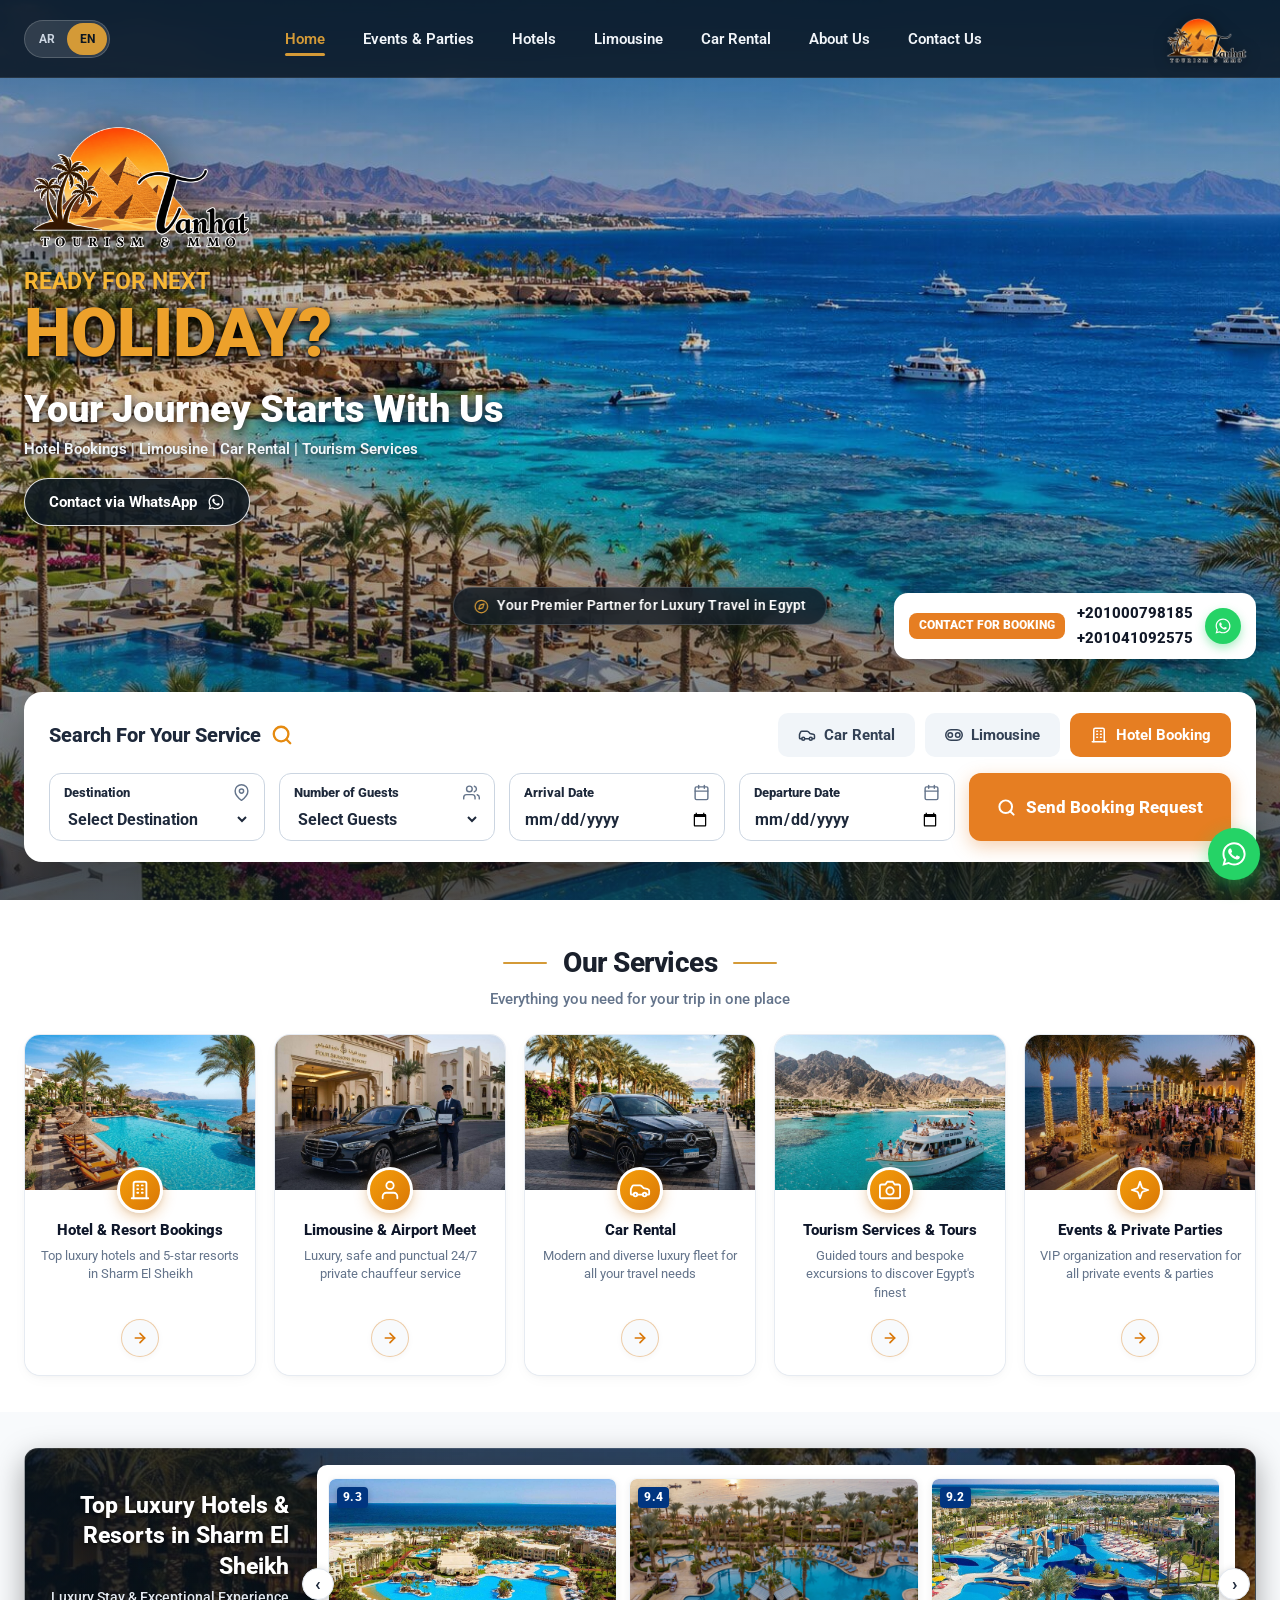
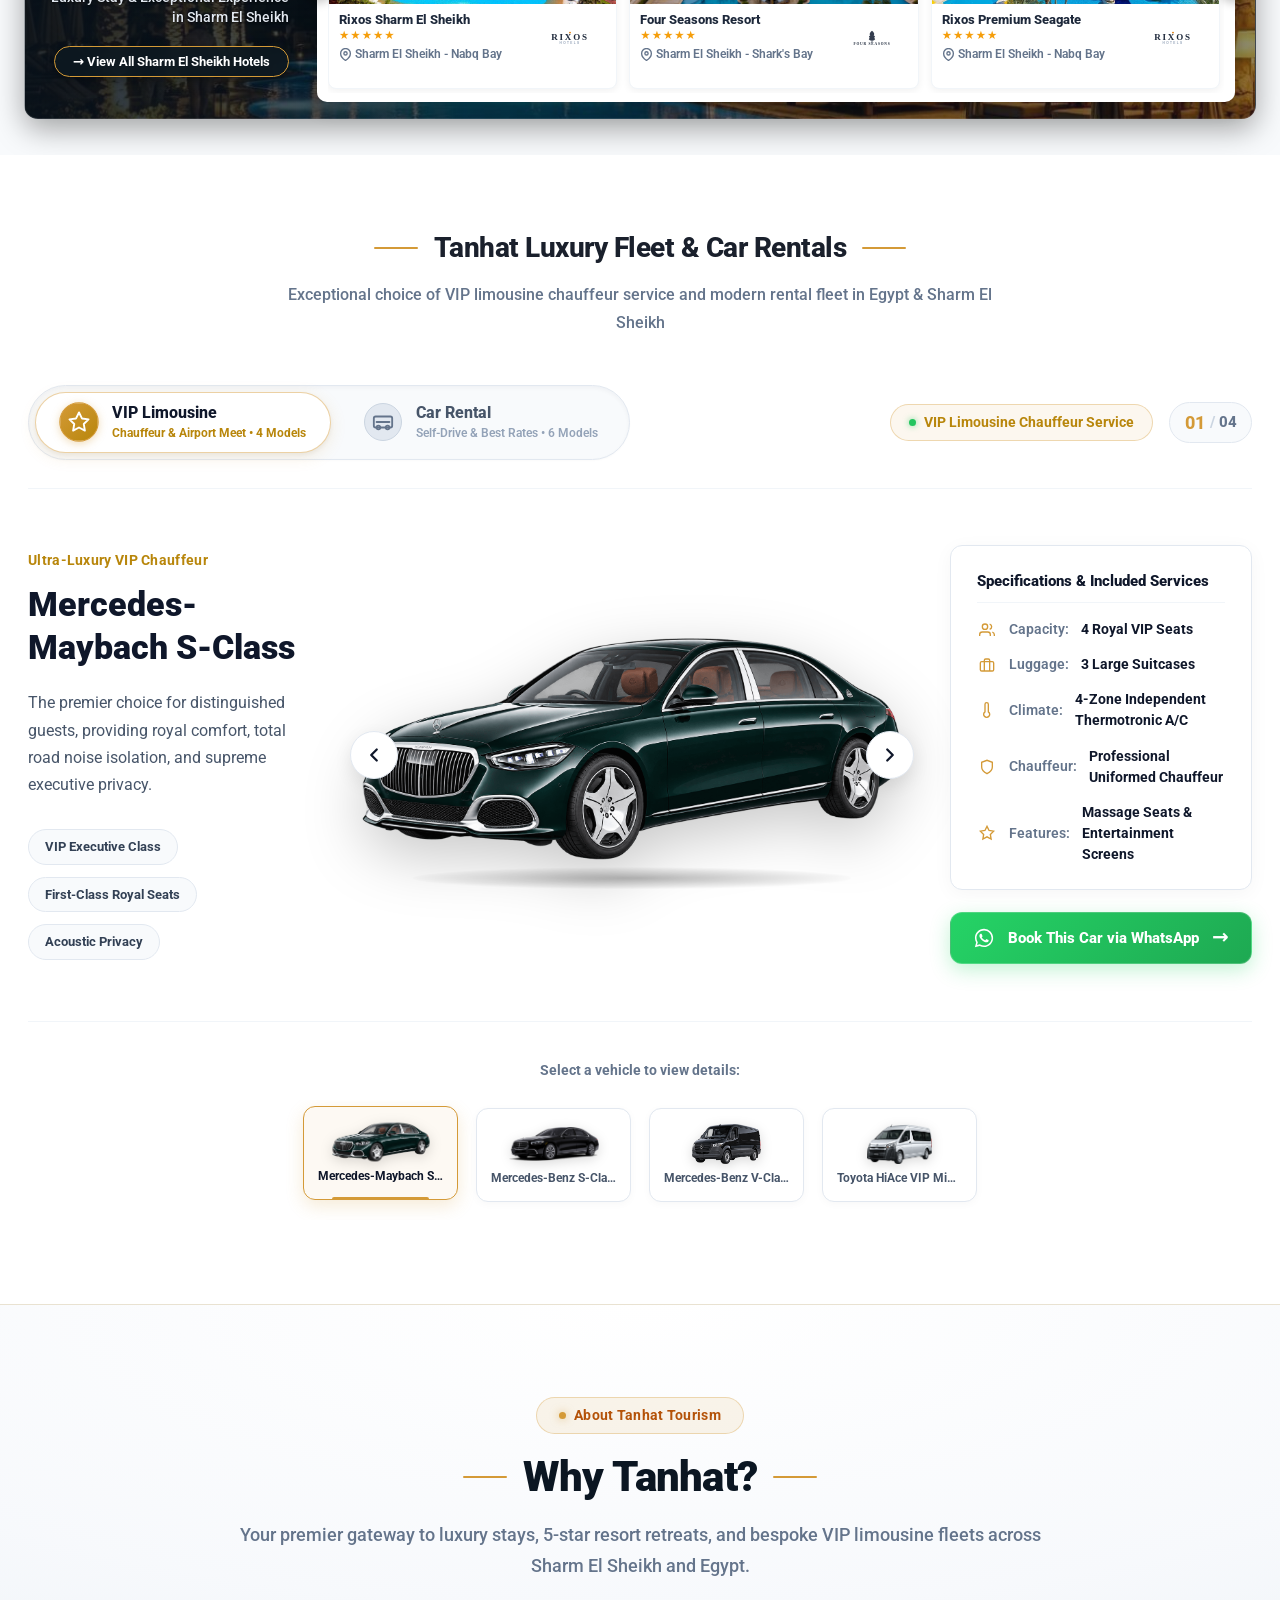
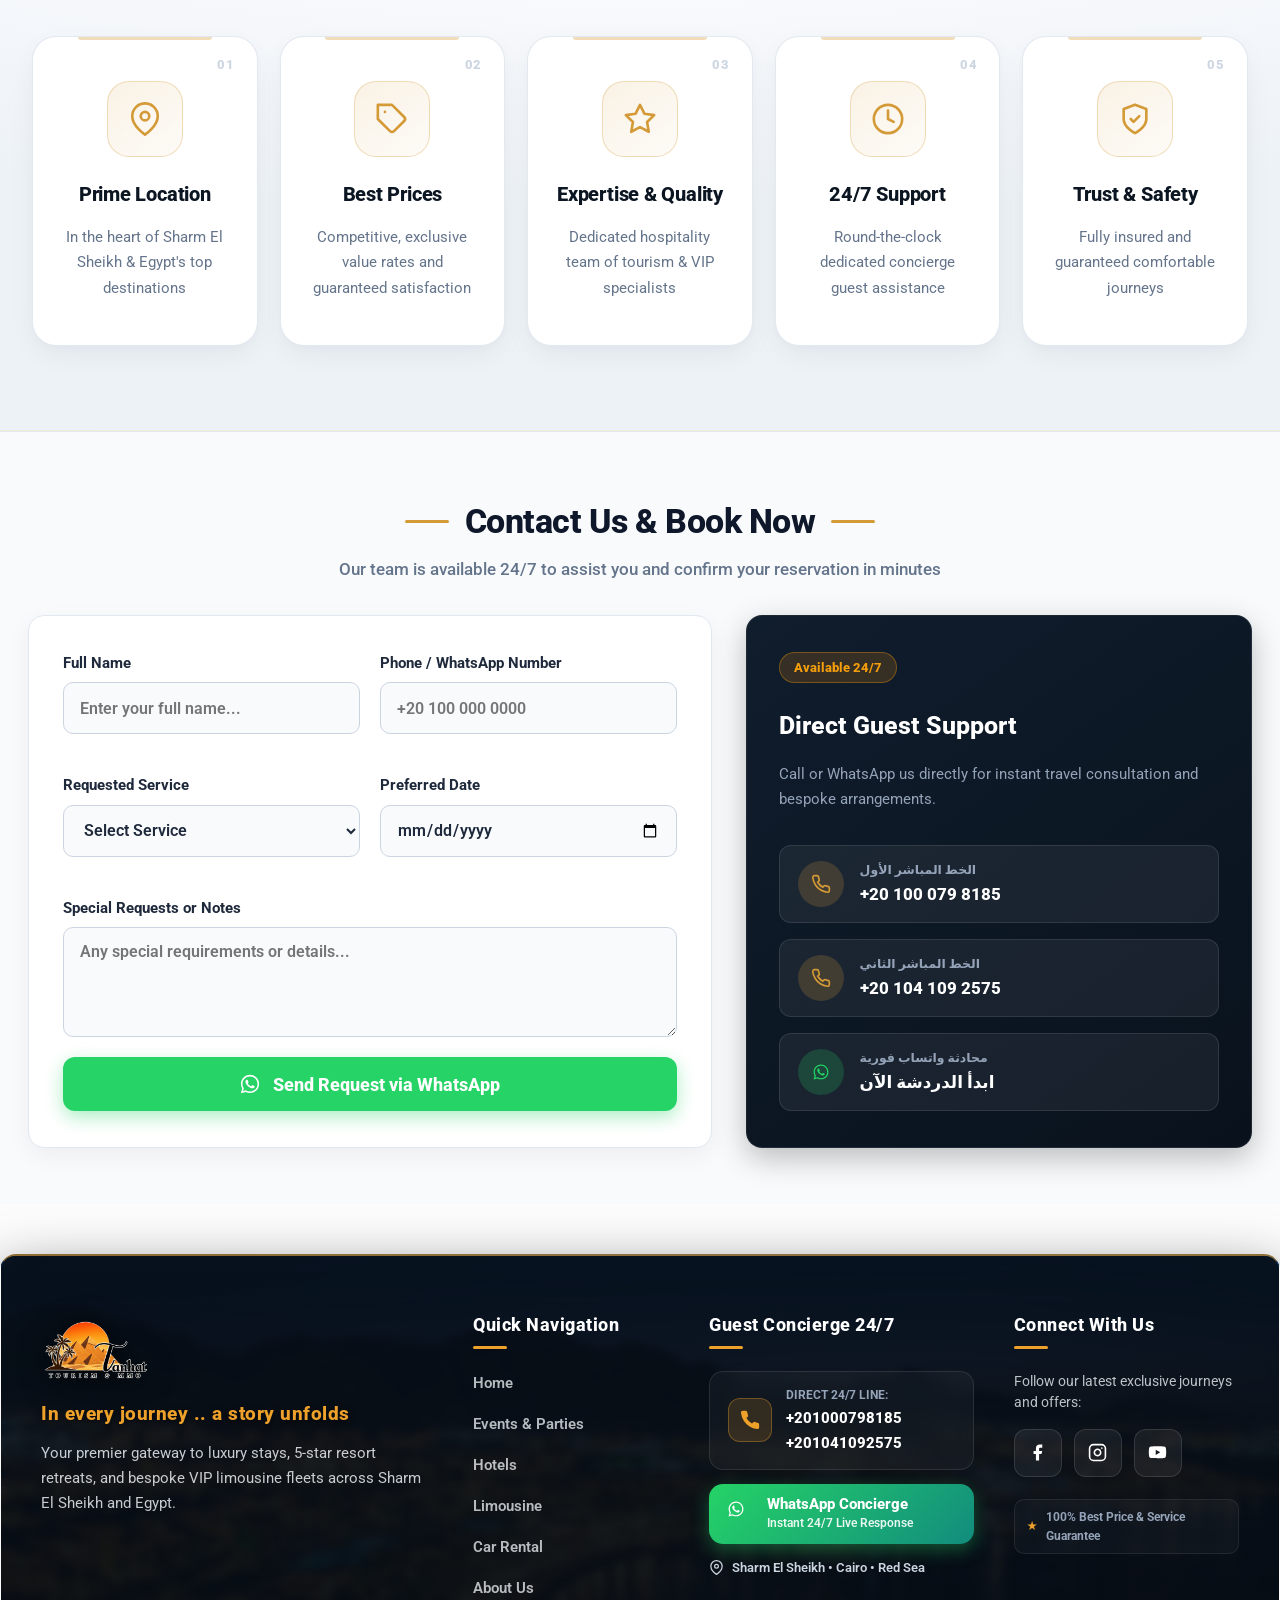
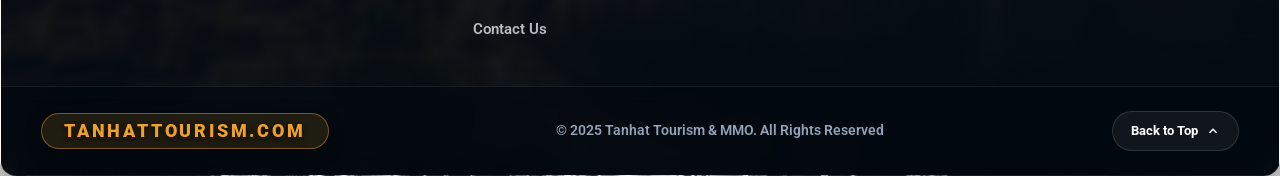
==== commit 55e095e3: "chore: remove all HTML comments from index.html and en/index.html" ====
--- a/index.html
+++ b/index.html
@@ -5,7 +5,6 @@
   <meta name="viewport" content="width=device-width, initial-scale=1.0">
   <meta http-equiv="X-UA-Compatible" content="IE=edge">
 
-  <!-- Primary SEO Meta Tags -->
   <title data-i18n="meta_title">تنهات للسياحة | Tanhat Tourism - حجز فنادق 5 نجوم وليموزين وتأجير سيارات في مصر</title>
   <meta name="description" content="تنهات للسياحة - بوابتك لحجز أفخم فنادق ومنتجعات شرم الشيخ 5 نجوم، خدمات ليموزين VIP واستقبال مطار، وتأجير أحدث السيارات الفاخرة في مصر بتواصل مباشر 24/7.">
   <meta name="keywords" content="تنهات للسياحة, Tanhat Tourism, حجز فنادق شرم الشيخ, ليموزين مطار القاهرة, ليموزين شرم الشيخ, تأجير سيارات فاخرة مصر, حجز فندق ريكسوس شرم الشيخ, حجز فور سيزونز شرم الشيخ, حجز شتايجنبرجر ألكازار, مرسيدس مايباخ ليموزين مصر, رحلات شرم الشيخ VIP, سياحة مصر">
@@ -13,7 +12,6 @@
   <meta name="robots" content="index, follow, max-image-preview:large, max-snippet:-1, max-video-preview:-1">
   <meta name="theme-color" content="#0b1622">
 
-  <!-- Favicon & Mobile Icons -->
   <link rel="icon" type="image/x-icon" href="favicon.ico">
   <link rel="icon" type="image/png" sizes="48x48" href="assets/favicon-48x48.png">
   <link rel="icon" type="image/png" sizes="32x32" href="assets/favicon-32x32.png">
@@ -21,7 +19,6 @@
   <link rel="apple-touch-icon" sizes="180x180" href="assets/apple-touch-icon.png">
   <link rel="manifest" href="site.webmanifest">
 
-  <!-- Open Graph / Facebook -->
   <meta property="og:type" content="website">
   <meta property="og:url" content="https://www.tanhattourism.com/">
   <meta property="og:title" content="تنهات للسياحة | حجز فنادق 5 نجوم وليموزين وتأجير سيارات فاخرة في مصر">
@@ -34,28 +31,23 @@
   <meta property="og:locale:alternate" content="en_US">
   <meta property="og:site_name" content="تنهات للسياحة | Tanhat Tourism">
 
-  <!-- Twitter Card -->
   <meta name="twitter:card" content="summary_large_image">
   <meta name="twitter:url" content="https://www.tanhattourism.com/">
   <meta name="twitter:title" content="تنهات للسياحة | حجز فنادق 5 نجوم وليموزين وتأجير سيارات فاخرة في مصر">
   <meta name="twitter:description" content="بوابتك الفاخرة لحجز أفخم فنادق ومنتجعات شرم الشيخ 5 نجوم، ليموزين VIP واستقبال مطار، وتأجير سيارات في مصر.">
   <meta name="twitter:image" content="https://www.tanhattourism.com/assets/images/hero-bg.jpg">
 
-  <!-- Multilingual Alternates (Google Multi-regional & Multilingual Guidelines) -->
   <link rel="canonical" href="https://www.tanhattourism.com/">
   <link rel="alternate" hreflang="ar" href="https://www.tanhattourism.com/">
   <link rel="alternate" hreflang="en" href="https://www.tanhattourism.com/en/">
   <link rel="alternate" hreflang="x-default" href="https://www.tanhattourism.com/">
 
-  <!-- Google Fonts: Cairo for Arabic & Roboto for English -->
   <link rel="preconnect" href="https://fonts.googleapis.com">
   <link rel="preconnect" href="https://fonts.gstatic.com" crossorigin>
   <link href="https://fonts.googleapis.com/css2?family=Cairo:wght@400;500;600;700;800;900&family=Roboto:ital,wght@0,300;0,400;0,500;0,700;0,900;1,400;1,700&display=swap" rel="stylesheet">
 
-  <!-- Stylesheet -->
   <link rel="stylesheet" href="css/style.css">
 
-  <!-- Comprehensive Schema.org JSON-LD Graph for Google Search SEO & Rich Snippets -->
   <script type="application/ld+json">
   {
     "@context": "https://schema.org",
@@ -211,19 +203,14 @@
 </head>
 <body>
 
-  <!-- ==========================================================================
-       Top Header & Navigation (Logo shrinks smoothly on scroll)
-       ========================================================================== -->
   <header class="site-header" id="siteHeader">
     <div class="header-container">
       
-      <!-- Language Switcher -->
       <div class="lang-switcher" aria-label="Language Selector">
         <button type="button" class="lang-btn active" id="lang-ar" aria-label="اللغة العربية">AR</button>
         <button type="button" class="lang-btn" id="lang-en" aria-label="English Language">EN</button>
       </div>
 
-      <!-- Navigation Links -->
       <nav class="site-nav" aria-label="Main Navigation">
         <ul class="nav-menu" id="navMenu">
           <li><a href="#hero" class="nav-link active" data-i18n="nav_home">الرئيسية</a></li>
@@ -236,44 +223,31 @@
         </ul>
       </nav>
 
-      <!-- Brand Logo (Shrinks smoothly upon scrolling down) -->
       <a href="#hero" class="header-brand" aria-label="Tanhat Tourism & MMO Home">
         <img src="assets/logo-tanhat-light.png" alt="Tanhat Tourism & MMO Logo" class="header-logo-img" width="160" height="70">
       </a>
 
-      <!-- Mobile Menu Button -->
       <button class="mobile-menu-btn" id="mobileMenuBtn" aria-label="Toggle Navigation Menu">☰</button>
     </div>
   </header>
 
-  <!-- ==========================================================================
-       Main Presentation Container
-       ========================================================================== -->
   <main>
 
-    <!-- ==========================================================================
-         Section 1: Hero & Integrated Booking Bar (EXACT COPY-PASTE TO REFERENCE)
-         ========================================================================== -->
     <section class="hero-section" id="hero" aria-label="Hero Section">
       <div class="section-inner hero-inner">
 
-        <!-- Hero 3-Zone Interactive Row (LTR container for exact left/center/right placement) -->
         <div class="hero-layout-row">
           
-          <!-- LEFT / MAIN ZONE: Text & Action Buttons (Top Right in AR, Top Left in EN) -->
           <div class="hero-left-col hero-main-col">
-            <!-- Brand Anchor: Prominent Luxury Emblem -->
             <div class="hero-brand-emblem-wrap">
               <img src="assets/logo-tanhat-light.png" alt="Tanhat Tourism Emblem" class="hero-emblem-img" width="240" height="160" loading="eager" decoding="async">
             </div>
 
-            <!-- Vacation Callout -->
             <div class="hero-holiday-wrap">
               <span class="hero-holiday-sub" data-i18n="hero_holiday_sub">هل أنت مستعد</span>
               <span class="hero-holiday-main" data-i18n="hero_holiday_main">لعطلتك القادمة؟</span>
             </div>
 
-            <!-- Core Value Proposition -->
             <h1 class="hero-title" data-i18n="hero_title">رحلتك تبدأ معنا</h1>
             <p class="hero-strip" data-i18n="hero_services_strip">حجوزات فنادق | ليموزين | تأجير سيارات | خدمات سياحية</p>
             
@@ -288,7 +262,6 @@
             </div>
           </div>
 
-          <!-- CENTER ZONE: Refined Travel Tagline Badge -->
           <div class="hero-center-col">
             <div class="hero-speech-bubble hero-pill-badge" role="status" aria-label="Luxury Travel in Egypt">
               <span class="bubble-sparkle-icon badge-icon" aria-hidden="true">
@@ -301,7 +274,6 @@
             </div>
           </div>
 
-          <!-- RIGHT ZONE: Contact Badge Card with Direct WhatsApp -->
           <div class="hero-right-col">
             <div class="hero-contact-card">
               <div class="contact-card-badge" data-i18n="contact_booking_badge">
@@ -321,12 +293,10 @@
 
         </div>
 
-        <!-- Integrated Search / Booking Engine Bar (Exact copy-paste layout) -->
         <div class="hero-booking-container" id="booking-card">
           <form class="booking-card" id="heroBookingForm" action="https://wa.me/201000798185" method="GET" target="_blank" novalidate>
             <input type="hidden" name="text" id="heroWaText" value="">
             
-            <!-- Top Row: Tabs on Left, Title on Right in RTL -->
             <div class="booking-top-row">
               <div class="booking-tabs" role="tablist">
                 <button type="button" class="booking-tab-btn" data-tab="car" role="tab" aria-selected="false">
@@ -349,10 +319,8 @@
               </div>
             </div>
 
-            <!-- Bottom Row: 5 Fields from Right to Left (Submit on the Far Left) -->
             <div class="booking-fields-grid">
               
-              <!-- 1. Destination (Far Right in RTL) -->
               <div class="booking-field-card">
                 <div class="booking-field-head">
                   <span class="field-title" data-i18n="label_destination">الوجهة</span>
@@ -369,7 +337,6 @@
                 </select>
               </div>
 
-              <!-- 2. Number of Guests -->
               <div class="booking-field-card">
                 <div class="booking-field-head">
                   <span class="field-title" data-i18n="label_guests">عدد الاشخاص</span>
@@ -384,7 +351,6 @@
                 </select>
               </div>
 
-              <!-- 3. Arrival Date -->
               <div class="booking-field-card">
                 <div class="booking-field-head">
                   <span class="field-title" data-i18n="label_arrival">تاريخ الوصول</span>
@@ -393,7 +359,6 @@
                 <input type="date" id="bookArrival" class="field-input" required>
               </div>
 
-              <!-- 4. Departure Date -->
               <div class="booking-field-card">
                 <div class="booking-field-head">
                   <span class="field-title" data-i18n="label_departure">تاريخ المغادرة</span>
@@ -402,7 +367,6 @@
                 <input type="date" id="bookDeparture" class="field-input" required>
               </div>
 
-              <!-- 5. Submit WhatsApp Booking Request (Far Left in RTL) -->
               <button type="submit" class="btn-submit-booking" id="btnSubmitBooking">
                 <svg width="18" height="18" viewBox="0 0 24 24" fill="none" stroke="currentColor" stroke-width="2.5" stroke-linecap="round" stroke-linejoin="round" aria-hidden="true"><circle cx="11" cy="11" r="8"></circle><line x1="21" y1="21" x2="16.65" y2="16.65"></line></svg>
                 <span data-i18n="btn_send_booking">إرسال طلب الحجز</span>
@@ -415,9 +379,6 @@
       </div>
     </section>
 
-    <!-- ==========================================================================
-         Section 2: Our Services (Compact & Modern)
-         ========================================================================== -->
     <section class="services-section" id="services" aria-label="Our Services Section">
       <div class="section-inner">
         
@@ -432,7 +393,6 @@
 
         <div class="services-grid" data-stagger="true">
           
-          <!-- Service 1: Hotels & Resorts -->
           <article class="service-card" data-animate="fade-up" data-wa-type="service" data-service-name="حجوزات الفنادق والمنتجعات" role="button" tabindex="0" aria-label="حجوزات الفنادق والمنتجعات">
             <div class="service-card-media">
               <div class="service-card-img-wrap">
@@ -452,7 +412,6 @@
             </div>
           </article>
 
-          <!-- Service 2: Limousine & Airport Transfer -->
           <article class="service-card" data-animate="fade-up" data-wa-type="service" data-service-name="ليموزين واستقبال المطار" role="button" tabindex="0" aria-label="ليموزين واستقبال من المطار">
             <div class="service-card-media">
               <div class="service-card-img-wrap">
@@ -472,7 +431,6 @@
             </div>
           </article>
 
-          <!-- Service 3: Car Rental -->
           <article class="service-card" data-animate="fade-up" data-wa-type="service" data-service-name="تأجير السيارات" role="button" tabindex="0" aria-label="تأجير السيارات">
             <div class="service-card-media">
               <div class="service-card-img-wrap">
@@ -492,7 +450,6 @@
             </div>
           </article>
 
-          <!-- Service 4: Tourism Services & Excursions -->
           <article class="service-card" data-animate="fade-up" data-wa-type="service" data-service-name="الجولات والبرامج السياحية" role="button" tabindex="0" aria-label="خدمات وحجوزات سياحية">
             <div class="service-card-media">
               <div class="service-card-img-wrap">
@@ -512,7 +469,6 @@
             </div>
           </article>
 
-          <!-- Service 5: Events & Parties -->
           <article class="service-card" data-animate="fade-up" data-wa-type="service" data-service-name="حجوزات الفعاليات والحفلات" role="button" tabindex="0" aria-label="حجوزات الفعاليات والحفلات">
             <div class="service-card-media">
               <div class="service-card-img-wrap">
@@ -537,16 +493,11 @@
       </div>
     </section>
 
-
-    <!-- ==========================================================================
-         Section 3: Best Hotels & Resorts (Compact & Modern)
-         ========================================================================== -->
     <section class="hotels-section" id="hotels" aria-label="Top Hotels Section">
       <div class="section-inner">
 
         <div class="hotels-layout" data-animate="fade-up">
           
-          <!-- Featured Panel (Matches image position) -->
           <aside class="hotels-featured-panel" data-animate="fade-right">
             <h2 class="hotels-panel-title" data-i18n="hotels_panel_title">أفخم فنادق ومنتجعات شرم الشيخ</h2>
             <p class="hotels-panel-desc" data-i18n="hotels_panel_sub">إقامة فاخرة وتجربة استثنائية في شرم الشيخ</p>
@@ -555,13 +506,11 @@
             </button>
           </aside>
 
-          <!-- Interactive Carousel Slider -->
           <div class="hotels-carousel-wrapper">
             <button class="carousel-nav-btn prev-btn" id="hotelsPrevBtn" aria-label="Previous Hotel Resort">‹</button>
             
             <div class="hotels-carousel-track" id="hotelsCarouselTrack">
               
-              <!-- Hotel Card 1: Rixos Sharm El Sheikh -->
               <article class="hotel-card" data-animate="fade-up" role="button" tabindex="0" aria-label="Rixos Sharm El Sheikh">
                 <div class="hotel-card-media">
                   <img src="assets/images/hotel-rixos-sharm.jpg" alt="Rixos Sharm El Sheikh Resort" class="hotel-card-img" width="300" height="150" loading="lazy">
@@ -582,7 +531,6 @@
                 </div>
               </article>
 
-              <!-- Hotel Card 2: Four Seasons Resort -->
               <article class="hotel-card" data-animate="fade-up" role="button" tabindex="0" aria-label="Four Seasons Resort Sharm El Sheikh">
                 <div class="hotel-card-media">
                   <img src="assets/images/hotel-fourseasons.webp" alt="Four Seasons Resort Sharm El Sheikh" class="hotel-card-img" width="300" height="150" loading="lazy">
@@ -603,7 +551,6 @@
                 </div>
               </article>
 
-              <!-- Hotel Card 3: Rixos Premium Seagate -->
               <article class="hotel-card" data-animate="fade-up" role="button" tabindex="0" aria-label="Rixos Premium Seagate">
                 <div class="hotel-card-media">
                   <img src="assets/images/hotel-rixos-seagate.jpg" alt="Rixos Premium Seagate" class="hotel-card-img" width="300" height="150" loading="lazy">
@@ -624,7 +571,6 @@
                 </div>
               </article>
 
-              <!-- Hotel Card 4: Steigenberger Alcazar -->
               <article class="hotel-card" data-animate="fade-up" role="button" tabindex="0" aria-label="Steigenberger Alcazar">
                 <div class="hotel-card-media">
                   <img src="assets/images/hotel-steigenberger-alcazar.jpg" alt="Steigenberger Alcazar Sharm" class="hotel-card-img" width="300" height="150" loading="lazy">
@@ -645,7 +591,6 @@
                 </div>
               </article>
 
-              <!-- Hotel Card 5: White Hills Resort -->
               <article class="hotel-card" data-animate="fade-up" role="button" tabindex="0" aria-label="White Hills Resort">
                 <div class="hotel-card-media">
                   <img src="assets/images/hotel-whitehills.jpg" alt="White Hills Resort Sharm El Sheikh" class="hotel-card-img" width="300" height="150" loading="lazy">
@@ -666,7 +611,6 @@
                 </div>
               </article>
 
-              <!-- Hotel Card 6: SUNRISE Montemare Resort -->
               <article class="hotel-card" data-animate="fade-up" role="button" tabindex="0" aria-label="Sunrise Montemare Resort">
                 <div class="hotel-card-media">
                   <img src="assets/images/hotel-sunrise-montemare.avif" alt="Sunrise Montemare Resort" class="hotel-card-img" width="300" height="150" loading="lazy">
@@ -687,7 +631,6 @@
                 </div>
               </article>
 
-              <!-- Hotel Card 7: Meraki Resort -->
               <article class="hotel-card" data-animate="fade-up" role="button" tabindex="0" aria-label="Meraki Resort Sharm El Sheikh">
                 <div class="hotel-card-media">
                   <img src="assets/images/hotel-meraki-sharm.jpg" alt="Meraki Resort Sharm El Sheikh" class="hotel-card-img" width="300" height="150" loading="lazy">
@@ -718,14 +661,9 @@
       </div>
     </section>
 
-
-    <!-- ==========================================================================
-         Section 4: Luxury Fleet & Car Rental Interactive Showcase
-         ========================================================================== -->
     <section class="fleet-section" id="limousine" aria-label="Luxury Fleet and Car Rental Showcase">
       <div class="section-inner">
 
-        <!-- Section Header -->
         <div class="section-header" data-animate="fade-up">
           <div class="decor-title-row">
             <span class="decor-line"></span>
@@ -735,13 +673,10 @@
           <p class="fleet-subtitle" data-i18n="fleet_subtitle">خيارات استثنائية من أفخم سيارات الليموزين وأحدث سيارات الإيجار لتنقلاتك في مصر وشرم الشيخ</p>
         </div>
 
-        <!-- The Main Showcase (Clean, Minimalist Full-Width Luxury Stage) -->
         <article class="fleet-showcase-card" id="fleetShowcaseCard" data-animate="fade-up" aria-label="Active Vehicle Showcase">
           
-          <!-- Connected Header: Category Segmented Switcher & Live Meta -->
           <div class="fleet-connected-header">
             
-            <!-- 2 Modern Connected Tabs (Segmented Luxury Switcher) -->
             <div class="fleet-category-nav" role="tablist" aria-label="Car Categories">
               <button type="button" class="fleet-cat-btn active" id="fleetTabLimo" role="tab" aria-selected="true" aria-controls="fleetShowcaseCard" data-category="limousine">
                 <div class="fleet-cat-icon" aria-hidden="true">
@@ -771,7 +706,6 @@
               </button>
             </div>
 
-            <!-- Top Bar: Category Pill & Counter -->
             <div class="fleet-stage-topbar">
               <div class="fleet-active-badge" id="fleetActiveBadge">
                 <span class="status-dot"></span>
@@ -786,10 +720,8 @@
 
           </div>
 
-          <!-- 3-Zone Display Row -->
           <div class="fleet-stage-grid">
             
-            <!-- Zone 1: Right in RTL, Left in LTR (Car Details & Highlight Tags) -->
             <div class="fleet-col-info" id="fleetColInfo">
               <span class="fleet-car-class" id="fleetCarClass">قمة الفخامة والرفاهية المطلقة VIP</span>
               <h3 class="fleet-car-name" id="fleetCarName">مرسيدس مايباخ الفئة S</h3>
@@ -802,11 +734,9 @@
               </div>
             </div>
 
-            <!-- Zone 2: Middle (3D Driving Visual Stage with ample room) -->
             <div class="fleet-col-visual" id="fleetColVisual">
               
               <div class="fleet-car-perspective" id="fleetPerspectiveBox">
-                <!-- 3D Car Canvas Wrapper -->
                 <div class="fleet-car-canvas" id="fleetCarCanvas">
                   <img src="assets/images/cars/limousine/mercedes-maybach.png" 
                        alt="مرسيدس مايباخ الفئة S" 
@@ -815,11 +745,9 @@
                        loading="eager" 
                        decoding="async">
                 </div>
-                <!-- Dynamic Ground Shadow -->
                 <div class="fleet-car-ground-shadow" id="fleetCarShadow"></div>
               </div>
 
-              <!-- Prev / Next Interactive Arrow Buttons -->
               <div class="fleet-stage-arrows" aria-label="Car Navigation Controls">
                 <button type="button" class="fleet-arrow-btn fleet-prev" id="fleetPrevBtn" aria-label="Previous Car">
                   <svg width="22" height="22" viewBox="0 0 24 24" fill="none" stroke="currentColor" stroke-width="2.5" stroke-linecap="round" stroke-linejoin="round">
@@ -835,7 +763,6 @@
 
             </div>
 
-            <!-- Zone 3: Left in RTL, Right in LTR (Specifications & WhatsApp Booking Button) -->
             <div class="fleet-col-specs" id="fleetColSpecs">
               <div class="fleet-specs-box">
                 <div class="fleet-specs-title" data-i18n="fleet_specs_heading">المواصفات والخدمات المشمولة</div>
@@ -878,7 +805,6 @@
                 </ul>
               </div>
 
-              <!-- Cool WhatsApp Booking Action Button -->
               <a href="https://wa.me/201000798185" class="fleet-btn-wa" id="fleetWaBtn" target="_blank" rel="noopener noreferrer" aria-label="Book Car via WhatsApp">
                 <span class="fleet-btn-wa-icon" aria-hidden="true">
                   <svg class="wa-icon-svg" viewBox="0 0 24 24">
@@ -893,13 +819,11 @@
 
           </div>
 
-          <!-- Zone 4: Gallery-style bottom selector (Centered, Bigger & Easy to Tap) -->
           <div class="fleet-bottom-gallery">
             <div class="fleet-gallery-header">
               <span class="fleet-gallery-label" data-i18n="fleet_gallery_hint">اختر سيارة لمعاينة التفاصيل:</span>
             </div>
             <div class="fleet-gallery-track" id="fleetGalleryTrack" role="tablist" aria-label="Fleet Car Previews">
-              <!-- Dynamically rendered thumbnail buttons by app.js -->
             </div>
           </div>
 
@@ -908,14 +832,9 @@
       </div>
     </section>
 
-
-    <!-- ==========================================================================
-         Section 5: About Us & Why Tanhat? (Expansive, Elegant & Panoramic Luxury)
-         ========================================================================== -->
     <section class="why-section" id="about" aria-label="About Tanhat and Why Choose Us">
       <div class="section-inner why-inner">
         
-        <!-- About Us & Why Tanhat Header -->
         <div class="section-header" data-animate="fade-up">
           <div class="why-badge-wrap">
             <span class="why-badge">
@@ -931,10 +850,8 @@
           <p class="section-subtitle why-subtitle" data-i18n="why_subtitle">بوابتكم الاستثنائية للضيافة الفاخرة، الإقامة الفندقية الملكية، وأساطيل الليموزين VIP في مصر وشرم الشيخ.</p>
         </div>
 
-        <!-- Why Tanhat 5 Value Pillars (Large, Statuesque & Panoramic) -->
         <div class="why-features-strip" data-stagger="true">
           
-          <!-- Pillar 1 -->
           <article class="why-card" data-animate="fade-up">
             <span class="why-card-step" aria-hidden="true">01</span>
             <div class="why-icon-box" aria-hidden="true">
@@ -944,7 +861,6 @@
             <p class="why-card-desc" data-i18n="why1_desc">في قلب شرم الشيخ وأرقى الوجهات السياحية المصرية</p>
           </article>
 
-          <!-- Pillar 2 -->
           <article class="why-card" data-animate="fade-up">
             <span class="why-card-step" aria-hidden="true">02</span>
             <div class="why-icon-box" aria-hidden="true">
@@ -954,7 +870,6 @@
             <p class="why-card-desc" data-i18n="why2_desc">عروض تنافسية حصرية وأسعار خاصة ومضمونة</p>
           </article>
 
-          <!-- Pillar 3 -->
           <article class="why-card" data-animate="fade-up">
             <span class="why-card-step" aria-hidden="true">03</span>
             <div class="why-icon-box" aria-hidden="true">
@@ -964,7 +879,6 @@
             <p class="why-card-desc" data-i18n="why3_desc">فريق سياحي متخصص بخبرة عريقة في خدمة كبار الزوار</p>
           </article>
 
-          <!-- Pillar 4 -->
           <article class="why-card" data-animate="fade-up">
             <span class="why-card-step" aria-hidden="true">04</span>
             <div class="why-icon-box" aria-hidden="true">
@@ -974,7 +888,6 @@
             <p class="why-card-desc" data-i18n="why4_desc">مرافقة ودعم كونسيرج دائم على مدار الساعة</p>
           </article>
 
-          <!-- Pillar 5 -->
           <article class="why-card" data-animate="fade-up">
             <span class="why-card-step" aria-hidden="true">05</span>
             <div class="why-icon-box" aria-hidden="true">
@@ -989,9 +902,6 @@
       </div>
     </section>
 
-    <!-- ==========================================================================
-         Section 6: Contact Us & Quick Booking Section (Modern & Direct to WhatsApp)
-         ========================================================================== -->
     <section class="contact-section" id="contact-booking" aria-label="Contact and Booking">
       <div class="section-inner contact-inner">
         
@@ -1006,7 +916,6 @@
 
         <div class="contact-grid">
           
-          <!-- Contact Form Container -->
           <div class="contact-form-card" data-animate="fade-up">
             <form id="contactBookingForm" action="https://wa.me/201000798185" method="GET" target="_blank" novalidate>
               <input type="hidden" name="text" id="contactWaText" value="">
@@ -1053,7 +962,6 @@
             </form>
           </div>
 
-          <!-- Direct Info Column -->
           <div class="contact-info-panel" data-animate="fade-up">
             <div class="contact-info-card">
               <span class="contact-badge-chip" data-i18n="contact_badge_247">متاحون 24/7</span>
@@ -1102,17 +1010,12 @@
       </div>
     </section>
 
-    <!-- ==========================================================================
-         Section 7: Grand Luxury Footer (Much Bigger & Cooler with Night Bay Panorama)
-         ========================================================================== -->
     <footer class="site-footer" id="contact">
       <div class="footer-overlay-gradient"></div>
       
-      <!-- Top Tier: Expansive Luxury Grid -->
       <div class="footer-container">
         <div class="footer-grid" data-stagger="true">
           
-          <!-- Column 1: Brand Authority & License -->
           <div class="footer-col footer-col-brand" data-animate="fade-up">
             <a href="#hero" class="footer-logo-wrap" aria-label="Tanhat Tourism & MMO Home">
               <img src="assets/logo-tanhat-light.png" alt="Tanhat Tourism & MMO" class="footer-logo-img" width="180" height="70">
@@ -1121,7 +1024,6 @@
             <p class="footer-desc" data-i18n="footer_about_text">بوابتكم الحصرية لأرقى التجارب السياحية، حجز أفخم الفنادق والمنتجعات 5 نجوم، وأساطيل الليموزين VIP في شرم الشيخ وكافة أنحاء مصر.</p>
           </div>
 
-          <!-- Column 2: Quick Links -->
           <div class="footer-col footer-col-nav" data-animate="fade-up">
             <h4 class="footer-col-heading" data-i18n="footer_col_links">روابط سريعة</h4>
             <ul class="footer-nav-list">
@@ -1135,7 +1037,6 @@
             </ul>
           </div>
 
-          <!-- Column 3: 24/7 Concierge & Phone Access -->
           <div class="footer-col footer-col-contact" data-animate="fade-up">
             <h4 class="footer-col-heading" data-i18n="footer_col_contact">خدمة الضيوف 24/7</h4>
             
@@ -1154,7 +1055,6 @@
               </div>
             </div>
 
-            <!-- Instant WhatsApp Concierge Button -->
             <a href="https://wa.me/201000798185" class="footer-wa-vip-btn" target="_blank" rel="noopener noreferrer" data-wa-type="general" aria-label="WhatsApp Concierge">
               <div class="footer-wa-icon-box">
                 <svg class="wa-icon-svg" viewBox="0 0 24 24" aria-hidden="true">
@@ -1167,7 +1067,6 @@
               </div>
             </a>
 
-            <!-- Locations -->
             <div class="footer-location-pill">
               <svg width="15" height="15" viewBox="0 0 24 24" fill="none" stroke="currentColor" stroke-width="2" aria-hidden="true">
                 <path d="M21 10c0 7-9 13-9 13s-9-6-9-13a9 9 0 0 1 18 0z"></path>
@@ -1177,7 +1076,6 @@
             </div>
           </div>
 
-          <!-- Column 4: Social & Online Experience -->
           <div class="footer-col footer-col-social" data-animate="fade-up">
             <h4 class="footer-col-heading" data-i18n="footer_connect">تواصل معنا</h4>
             <p class="footer-social-desc" data-i18n="footer_social_desc">تابع أحدث العروض والرحلات الحصرية:</p>
@@ -1211,7 +1109,6 @@
         </div>
       </div>
 
-      <!-- Bottom Bar: Grand Prestigious Domain & Copyright Bar -->
       <div class="footer-bottom-bar">
         <div class="footer-container footer-bottom-inner">
           <div class="footer-domain-badge">
@@ -1230,9 +1127,6 @@
 
   </main>
 
-  <!-- ==========================================================================
-       Modern All Hotels & Resorts Detailed Pop-up Modal (dialog)
-       ========================================================================== -->
   <dialog id="allHotelsModal" class="hotels-modal" aria-labelledby="hotelsModalTitle">
     <div class="modal-dialog-content">
       
@@ -1244,7 +1138,6 @@
         <button type="button" class="modal-close-btn" id="btnCloseHotelsModal" aria-label="Close Modal">✕</button>
       </header>
 
-      <!-- Filter Tabs: Exclusively Sharm El Sheikh Areas & Categories -->
       <div class="modal-filters-row" role="tablist">
         <button type="button" class="modal-filter-btn active" data-filter="all" data-i18n="modal_filter_all">الكل</button>
         <button type="button" class="modal-filter-btn" data-filter="nabq" data-i18n="modal_filter_nabq">خليج نبق</button>
@@ -1253,10 +1146,8 @@
         <button type="button" class="modal-filter-btn" data-filter="adults" data-i18n="modal_filter_adults">للبالغين فقط</button>
       </div>
 
-      <!-- Hotels Grid: All 7 Available Luxury Sharm El Sheikh Resorts -->
       <div class="modal-hotels-grid" id="modalHotelsGrid">
         
-        <!-- Hotel 1: Rixos Sharm (Adults Only 18+) -->
         <article class="modal-hotel-card" data-category="nabq adults">
           <div class="modal-hotel-media">
             <img src="assets/images/hotel-rixos-sharm.jpg" alt="Rixos Sharm El Sheikh" width="400" height="220" loading="lazy">
@@ -1290,7 +1181,6 @@
           </div>
         </article>
 
-        <!-- Hotel 2: Four Seasons Resort Sharm El Sheikh -->
         <article class="modal-hotel-card" data-category="sharks-bay luxury">
           <div class="modal-hotel-media">
             <img src="assets/images/hotel-fourseasons.webp" alt="Four Seasons Resort Sharm El Sheikh" width="400" height="220" loading="lazy">
@@ -1324,7 +1214,6 @@
           </div>
         </article>
 
-        <!-- Hotel 3: Rixos Premium Seagate -->
         <article class="modal-hotel-card" data-category="nabq family">
           <div class="modal-hotel-media">
             <img src="assets/images/hotel-rixos-seagate.jpg" alt="Rixos Premium Seagate" width="400" height="220" loading="lazy">
@@ -1358,7 +1247,6 @@
           </div>
         </article>
 
-        <!-- Hotel 4: Steigenberger Alcazar Sharm El Sheikh -->
         <article class="modal-hotel-card" data-category="nabq luxury">
           <div class="modal-hotel-media">
             <img src="assets/images/hotel-steigenberger-alcazar.jpg" alt="Steigenberger Alcazar Sharm" width="400" height="220" loading="lazy">
@@ -1392,7 +1280,6 @@
           </div>
         </article>
 
-        <!-- Hotel 5: White Hills Resort Sharm El Sheikh -->
         <article class="modal-hotel-card" data-category="sharks-bay modern">
           <div class="modal-hotel-media">
             <img src="assets/images/hotel-whitehills.jpg" alt="White Hills Resort" width="400" height="220" loading="lazy">
@@ -1426,7 +1313,6 @@
           </div>
         </article>
 
-        <!-- Hotel 6: SUNRISE Montemare Resort - Grand Select -->
         <article class="modal-hotel-card" data-category="hadaba adults">
           <div class="modal-hotel-media">
             <img src="assets/images/hotel-sunrise-montemare.avif" alt="Sunrise Montemare Resort" width="400" height="220" loading="lazy">
@@ -1460,7 +1346,6 @@
           </div>
         </article>
 
-        <!-- Hotel 7: Meraki Resort Sharm El Sheikh (Adults Only 16+) -->
         <article class="modal-hotel-card" data-category="sharks-bay adults">
           <div class="modal-hotel-media">
             <img src="assets/images/hotel-meraki-sharm.jpg" alt="Meraki Resort Sharm El Sheikh" width="400" height="220" loading="lazy">
@@ -1499,16 +1384,12 @@
     </div>
   </dialog>
 
-  <!-- ==========================================================================
-       Floating Instant WhatsApp Messenger Button
-       ========================================================================== -->
   <a href="https://wa.me/201000798185" class="floating-whatsapp" target="_blank" rel="noopener noreferrer" data-wa-type="general" aria-label="Chat on WhatsApp">
     <svg viewBox="0 0 24 24" aria-hidden="true">
       <path d="M12.04 2c-5.46 0-9.91 4.45-9.91 9.91 0 1.75.46 3.45 1.32 4.95L2.05 22l5.25-1.38c1.45.79 3.08 1.21 4.74 1.21 5.46 0 9.91-4.45 9.91-9.91 0-2.65-1.03-5.14-2.9-7.01A9.816 9.816 0 0 0 12.04 2zM12.05 20.2c-1.48 0-2.93-.4-4.2-1.15l-.3-.18-3.12.82.83-3.04-.2-.31a8.264 8.264 0 0 1-1.26-4.38c0-4.54 3.7-8.24 8.24-8.24 2.2 0 4.27.86 5.82 2.42a8.18 8.18 0 0 1 2.41 5.83c.02 4.54-3.68 8.23-8.22 8.23zm4.52-6.16c-.25-.12-1.47-.72-1.7-.81-.23-.08-.39-.12-.56.12-.17.25-.64.81-.79.97-.14.17-.29.19-.54.06-.25-.12-1.05-.39-1.99-1.23-.74-.66-1.23-1.47-1.38-1.72-.14-.25-.02-.38.11-.5.11-.11.25-.29.37-.43.12-.14.17-.25.25-.41.08-.17.04-.31-.02-.43s-.56-1.34-.76-1.84c-.2-.48-.41-.42-.56-.43h-.48c-.17 0-.43.06-.66.31-.22.25-.86.84-.86 2.05s.88 2.38 1 2.55c.12.17 1.73 2.64 4.2 3.7.59.25 1.05.4 1.41.51.59.19 1.13.16 1.56.1.48-.07 1.47-.6 1.68-1.18.21-.58.21-1.07.15-1.18-.07-.12-.23-.19-.48-.31z"/>
     </svg>
   </a>
 
-  <!-- Scripts -->
   <script src="js/translations.js"></script>
   <script src="js/app.js"></script>
 </body>
--- a/css/style.css
+++ b/css/style.css
@@ -310,8 +310,10 @@
   outline-offset: 4px;
 }
 
-.header-brand:hover {
-  transform: translateY(-1px);
+@media (min-width: 769px) {
+  .header-brand:hover {
+    transform: translateY(-1px);
+  }
 }
 
 .header-brand picture {
@@ -1776,6 +1778,15 @@
   transition: all var(--transition-fast);
 }
 
+.fleet-arrow-btn svg {
+  transition: transform var(--transition-fast);
+}
+
+/* In RTL, flip arrow SVGs so left button points Left (<) and right button points Right (>) */
+html[dir="rtl"] .fleet-arrow-btn svg {
+  transform: rotate(180deg);
+}
+
 .fleet-arrow-btn:hover {
   background: var(--color-primary-gold);
   color: #0b1622;
@@ -2164,167 +2175,7 @@
 
 @media (max-width: 768px) {
   .fleet-section {
-    padding: 44px 18px 52px 18px;
-  }
-
-  .fleet-subtitle {
-    font-size: 0.94rem;
-    margin-bottom: 30px;
-  }
-
-  .fleet-connected-header {
-    margin-bottom: 32px;
-    padding-bottom: 20px;
-    width: 100%;
-    gap: 16px;
-  }
-
-  .fleet-category-nav {
-    width: 100%;
-    max-width: 460px;
-    display: grid;
-    grid-template-columns: 1fr 1fr;
-    gap: 6px;
-    padding: 5px;
-    border-radius: 999px;
-  }
-
-  .fleet-cat-btn {
-    min-height: 48px;
-    padding: 8px 12px;
-    gap: 8px;
-    border-radius: 999px;
-    justify-content: center;
-  }
-
-  .fleet-cat-icon {
-    width: 32px;
-    height: 32px;
-  }
-
-  .fleet-cat-title {
-    font-size: 0.92rem;
-  }
-
-  .fleet-cat-badge {
-    display: none;
-  }
-
-  .fleet-stage-topbar {
-    width: 100%;
-    max-width: 460px;
-    margin: 0 auto;
-    justify-content: space-between;
-  }
-
-  .fleet-active-badge {
-    font-size: 0.8rem;
-    padding: 5px 12px;
-  }
-
-  .fleet-counter {
-    font-size: 0.88rem;
-    padding: 5px 12px;
-  }
-
-  .fleet-stage-grid {
-    gap: 28px;
-    margin-bottom: 36px;
-  }
-
-  .fleet-car-name {
-    font-size: 1.65rem;
-    margin-bottom: 12px;
-  }
-
-  .fleet-car-desc {
-    font-size: 0.9rem;
-    line-height: 1.65;
-    margin-bottom: 18px;
-  }
-
-  .fleet-tags-list {
-    gap: 8px;
-  }
-
-  .fleet-tag-pill {
-    font-size: 0.78rem;
-    padding: 5px 12px;
-  }
-
-  .fleet-car-perspective {
-    min-height: 230px;
-  }
-
-  .fleet-car-canvas {
-    height: 220px;
-    max-width: 440px;
-  }
-
-  .fleet-main-car-img {
-    max-height: 205px;
-  }
-
-  .fleet-stage-arrows {
-    max-width: 480px;
-  }
-
-  .fleet-arrow-btn {
-    width: 44px;
-    height: 44px;
-  }
-
-  .fleet-specs-box {
-    max-width: 460px;
-    padding: 18px 20px;
-  }
-
-  .fleet-specs-list {
-    grid-template-columns: 1fr;
-    gap: 12px;
-  }
-
-  .fleet-btn-wa {
-    max-width: 460px;
-    min-height: 50px;
-    font-size: 0.92rem;
-  }
-
-  .fleet-bottom-gallery {
-    margin-top: 40px;
-    padding-top: 24px;
-  }
-
-  .fleet-gallery-label {
-    font-size: 0.84rem;
-    margin-bottom: 14px;
-  }
-
-  .fleet-gallery-track {
-    gap: 12px;
-    padding: 6px 14px 14px 14px;
-  }
-
-  .fleet-thumb-card {
-    flex: 0 0 130px;
-    min-width: 130px;
-    min-height: 82px;
-    padding: 10px 10px;
-  }
-
-  .fleet-thumb-img {
-    width: 80px;
-    height: 35px;
-  }
-
-  .fleet-thumb-title {
-    font-size: 0.74rem;
-  }
-}
-
-@media (max-width: 480px) {
-  .fleet-section {
-    padding: 36px 14px 44px 14px;
+    padding: 36px 16px 42px 16px;
   }
 
   .fleet-subtitle {
@@ -2333,18 +2184,28 @@
   }
 
   .fleet-connected-header {
-    margin-bottom: 26px;
+    margin-bottom: 24px;
     padding-bottom: 16px;
+    width: 100%;
+    gap: 14px;
   }
 
   .fleet-category-nav {
-    max-width: 100%;
+    width: 100%;
+    max-width: 380px;
+    display: grid;
+    grid-template-columns: 1fr 1fr;
+    gap: 5px;
+    padding: 4px;
+    border-radius: 999px;
   }
 
   .fleet-cat-btn {
-    min-height: 48px;
+    min-height: 44px;
     padding: 6px 10px;
     gap: 6px;
+    border-radius: 999px;
+    justify-content: center;
   }
 
   .fleet-cat-icon {
@@ -2353,12 +2214,23 @@
   }
 
   .fleet-cat-icon svg {
-    width: 16px;
-    height: 16px;
+    width: 15px;
+    height: 15px;
   }
 
   .fleet-cat-title {
     font-size: 0.86rem;
+  }
+
+  .fleet-cat-badge {
+    display: none;
+  }
+
+  .fleet-stage-topbar {
+    width: 100%;
+    max-width: 380px;
+    margin: 0 auto;
+    justify-content: space-between;
   }
 
   .fleet-active-badge {
@@ -2367,24 +2239,34 @@
   }
 
   .fleet-counter {
-    font-size: 0.82rem;
+    font-size: 0.8rem;
     padding: 4px 10px;
+  }
+
+  .fleet-stage-grid {
+    gap: 20px;
+    margin-bottom: 26px;
   }
 
   .fleet-car-class {
     font-size: 0.8rem;
-    margin-bottom: 6px;
+    margin-bottom: 4px;
   }
 
   .fleet-car-name {
-    font-size: 1.4rem;
-    margin-bottom: 10px;
+    font-size: 1.45rem;
+    margin-bottom: 8px;
   }
 
   .fleet-car-desc {
-    font-size: 0.85rem;
-    line-height: 1.6;
+    font-size: 0.84rem;
+    line-height: 1.55;
     margin-bottom: 14px;
+    max-width: 440px;
+  }
+
+  .fleet-tags-list {
+    gap: 6px;
   }
 
   .fleet-tag-pill {
@@ -2397,16 +2279,16 @@
   }
 
   .fleet-car-canvas {
-    height: 170px;
-    max-width: 330px;
+    height: 165px;
+    max-width: 340px;
   }
 
   .fleet-main-car-img {
-    max-height: 160px;
+    max-height: 155px;
   }
 
   .fleet-stage-arrows {
-    max-width: 350px;
+    max-width: 380px;
   }
 
   .fleet-arrow-btn {
@@ -2420,19 +2302,20 @@
   }
 
   .fleet-specs-box {
-    padding: 16px 14px;
-    border-radius: var(--radius-sm);
-    margin-bottom: 16px;
+    max-width: 420px;
+    padding: 14px 16px;
+    margin-bottom: 12px;
   }
 
   .fleet-specs-title {
-    font-size: 0.84rem;
-    margin-bottom: 12px;
-    padding-bottom: 8px;
+    font-size: 0.82rem;
+    margin-bottom: 10px;
+    padding-bottom: 6px;
   }
 
   .fleet-specs-list {
-    gap: 10px;
+    grid-template-columns: 1fr;
+    gap: 8px;
   }
 
   .fleet-spec-item {
@@ -2440,75 +2323,143 @@
     gap: 8px;
   }
 
-  .fleet-spec-icon {
-    width: 16px;
-  }
-
-  .fleet-spec-icon svg {
-    width: 14px;
-    height: 14px;
-  }
-
   .fleet-btn-wa {
-    min-height: 48px;
+    max-width: 420px;
+    min-height: 46px;
     padding: 10px 16px;
-    font-size: 0.88rem;
-    border-radius: var(--radius-sm);
+    font-size: 0.86rem;
   }
 
   .fleet-bottom-gallery {
-    margin-top: 32px;
-    padding-top: 20px;
+    margin-top: 26px;
+    padding-top: 18px;
   }
 
   .fleet-gallery-label {
     font-size: 0.8rem;
-    margin-bottom: 12px;
+    margin-bottom: 10px;
   }
 
   .fleet-gallery-track {
     gap: 10px;
-    padding: 4px 10px 12px 10px;
+    padding: 4px 10px 10px 10px;
   }
 
   .fleet-thumb-card {
-    flex: 0 0 115px;
-    min-width: 115px;
-    min-height: 74px;
+    flex: 0 0 110px;
+    min-width: 110px;
+    min-height: 70px;
     padding: 8px 6px;
-    border-radius: var(--radius-sm);
+    border-radius: 8px;
   }
 
   .fleet-thumb-img {
-    width: 70px;
-    height: 30px;
+    width: 68px;
+    height: 28px;
   }
 
   .fleet-thumb-title {
-    font-size: 0.7rem;
-  }
-}
-
-@media (max-width: 360px) {
+    font-size: 0.68rem;
+  }
+}
+
+@media (max-width: 480px) {
+  .fleet-section {
+    padding: 28px 12px 34px 12px;
+  }
+
+  .fleet-subtitle {
+    font-size: 0.8rem;
+    margin-bottom: 16px;
+  }
+
+  .fleet-connected-header {
+    margin-bottom: 18px;
+    padding-bottom: 12px;
+    gap: 10px;
+  }
+
+  .fleet-category-nav {
+    max-width: 320px;
+    padding: 3px;
+    gap: 4px;
+  }
+
+  .fleet-cat-btn {
+    min-height: 40px;
+    padding: 4px 8px;
+    gap: 5px;
+  }
+
+  .fleet-cat-icon {
+    width: 24px;
+    height: 24px;
+  }
+
+  .fleet-cat-icon svg {
+    width: 13px;
+    height: 13px;
+  }
+
   .fleet-cat-title {
-    font-size: 0.8rem;
+    font-size: 0.78rem;
+  }
+
+  .fleet-stage-topbar {
+    max-width: 320px;
+  }
+
+  .fleet-active-badge {
+    font-size: 0.68rem;
+    padding: 2px 8px;
+  }
+
+  .fleet-counter {
+    font-size: 0.74rem;
+    padding: 2px 8px;
+  }
+
+  .fleet-stage-grid {
+    gap: 14px;
+    margin-bottom: 18px;
+  }
+
+  .fleet-car-class {
+    font-size: 0.72rem;
+    margin-bottom: 3px;
   }
 
   .fleet-car-name {
-    font-size: 1.25rem;
+    font-size: 1.22rem;
+    margin-bottom: 6px;
+  }
+
+  .fleet-car-desc {
+    font-size: 0.78rem;
+    line-height: 1.5;
+    margin-bottom: 10px;
+  }
+
+  .fleet-tag-pill {
+    font-size: 0.68rem;
+    padding: 3px 8px;
+  }
+
+  .fleet-car-perspective {
+    min-height: 140px;
   }
 
   .fleet-car-canvas {
-    max-width: 270px;
-    height: 135px;
+    height: 125px;
+    max-width: 260px;
   }
 
   .fleet-main-car-img {
-    max-height: 125px;
+    max-height: 115px;
   }
 
   .fleet-stage-arrows {
-    max-width: 290px;
+    max-width: 295px;
   }
 
   .fleet-arrow-btn {
@@ -2516,15 +2467,135 @@
     height: 34px;
   }
 
+  .fleet-arrow-btn svg {
+    width: 16px;
+    height: 16px;
+  }
+
+  .fleet-specs-box {
+    max-width: 100%;
+    padding: 11px 12px;
+    margin-bottom: 10px;
+    border-radius: 10px;
+  }
+
+  .fleet-specs-title {
+    font-size: 0.76rem;
+    margin-bottom: 6px;
+    padding-bottom: 4px;
+  }
+
+  .fleet-specs-list {
+    gap: 6px;
+  }
+
+  .fleet-spec-item {
+    font-size: 0.74rem;
+    gap: 6px;
+  }
+
+  .fleet-spec-icon {
+    width: 14px;
+  }
+
+  .fleet-spec-icon svg {
+    width: 13px;
+    height: 13px;
+  }
+
+  .fleet-btn-wa {
+    min-height: 42px;
+    padding: 8px 12px;
+    font-size: 0.8rem;
+    border-radius: 8px;
+  }
+
+  .fleet-btn-wa-icon .wa-icon-svg {
+    width: 18px;
+    height: 18px;
+  }
+
+  .fleet-bottom-gallery {
+    margin-top: 20px;
+    padding-top: 12px;
+  }
+
+  .fleet-gallery-label {
+    font-size: 0.72rem;
+    margin-bottom: 6px;
+  }
+
+  .fleet-gallery-track {
+    gap: 8px;
+    padding: 2px 6px 6px 6px;
+  }
+
   .fleet-thumb-card {
-    flex: 0 0 100px;
-    min-width: 100px;
-    min-height: 68px;
+    flex: 0 0 92px;
+    min-width: 92px;
+    min-height: 60px;
+    padding: 5px 4px;
+    border-radius: 8px;
   }
 
   .fleet-thumb-img {
-    width: 60px;
-    height: 26px;
+    width: 56px;
+    height: 24px;
+  }
+
+  .fleet-thumb-title {
+    font-size: 0.64rem;
+  }
+}
+
+@media (max-width: 360px) {
+  .fleet-section {
+    padding: 24px 8px 28px 8px;
+  }
+
+  .fleet-cat-title {
+    font-size: 0.74rem;
+  }
+
+  .fleet-car-name {
+    font-size: 1.15rem;
+  }
+
+  .fleet-car-perspective {
+    min-height: 120px;
+  }
+
+  .fleet-car-canvas {
+    max-width: 220px;
+    height: 105px;
+  }
+
+  .fleet-main-car-img {
+    max-height: 95px;
+  }
+
+  .fleet-stage-arrows {
+    max-width: 250px;
+  }
+
+  .fleet-arrow-btn {
+    width: 30px;
+    height: 30px;
+  }
+
+  .fleet-thumb-card {
+    flex: 0 0 84px;
+    min-width: 84px;
+    min-height: 56px;
+  }
+
+  .fleet-thumb-img {
+    width: 48px;
+    height: 20px;
+  }
+
+  .fleet-thumb-title {
+    font-size: 0.6rem;
   }
 }
 
@@ -3853,38 +3924,83 @@
 @media (max-width: 768px) {
   .site-header {
     height: var(--header-height-scrolled);
+    animation: none;
+    overflow: visible;
+  }
+
+  .site-header.menu-open {
+    background-color: rgba(9, 18, 28, 0.98);
   }
 
   .header-container {
+    position: static;
     padding: 0 16px;
+    height: 100%;
+    display: flex;
+    align-items: center;
+    justify-content: space-between;
+  }
+
+  .site-nav {
+    display: contents;
   }
 
   .header-brand {
-    padding: 2px 4px;
+    position: absolute;
+    left: 50%;
+    top: 50%;
+    transform: translate(-50%, -50%) !important;
+    padding: 0;
     margin: 0;
     min-height: 48px;
     min-width: 48px;
+    display: flex;
+    align-items: center;
+    justify-content: center;
     background: transparent;
     border: none;
     box-shadow: none;
+    z-index: 1002;
+    pointer-events: auto;
+  }
+
+  .header-brand:hover,
+  .header-brand:focus-visible {
+    transform: translate(-50%, -50%) !important;
+    outline: none;
   }
 
   .header-logo-img {
-    height: 40px;
+    height: 38px;
     width: auto;
-    max-width: 140px;
+    max-width: 135px;
     margin: 0;
+    display: block;
+    object-fit: contain;
   }
 
   .lang-switcher {
+    position: relative;
+    z-index: 1002;
     padding: 2px;
   }
 
   .lang-btn {
+    position: relative;
     padding: 4px 10px;
     font-size: 0.74rem;
     min-height: 28px;
     min-width: 34px;
+  }
+
+  .lang-btn::after {
+    content: '';
+    position: absolute;
+    top: 50%;
+    left: 50%;
+    transform: translate(-50%, -50%);
+    min-width: 48px;
+    min-height: 48px;
   }
 
   .nav-menu {
@@ -3898,50 +4014,83 @@
     min-width: 48px;
     min-height: 48px;
     font-size: 1.6rem;
+    line-height: 1;
     color: #ffffff;
     background: transparent;
     border: none;
     cursor: pointer;
+    z-index: 1002;
+    padding: 0;
+    margin: 0;
+    transition: color var(--transition-fast), transform var(--transition-fast);
+  }
+
+  .mobile-menu-btn:hover,
+  .mobile-menu-btn:focus-visible {
+    color: var(--color-primary-gold);
+    outline: none;
   }
 
   .nav-menu.open {
     display: flex;
     flex-direction: column;
-    position: fixed;
-    top: var(--header-height-scrolled);
+    position: absolute;
+    top: 100%;
     left: 0;
     right: 0;
-    bottom: 0;
+    width: 100%;
+    height: calc(100vh - var(--header-height-scrolled));
+    height: calc(100dvh - var(--header-height-scrolled));
+    max-height: calc(100dvh - var(--header-height-scrolled));
     background-color: rgba(9, 18, 28, 0.98);
     backdrop-filter: blur(20px);
     -webkit-backdrop-filter: blur(20px);
-    padding: 24px 20px;
-    box-shadow: 0 10px 30px rgba(0, 0, 0, 0.6);
+    padding: 16px 16px 36px;
+    box-shadow: 0 12px 36px rgba(0, 0, 0, 0.65);
     overflow-y: auto;
-    z-index: 999;
+    -webkit-overflow-scrolling: touch;
+    z-index: 1001;
+    list-style: none;
+    border-top: 1px solid rgba(255, 255, 255, 0.08);
+    animation: mobileMenuFadeIn 0.22s ease-out both;
   }
 
   .nav-menu.open li {
     width: 100%;
-    border-bottom: 1px solid rgba(255, 255, 255, 0.08);
+    border-bottom: 1px solid rgba(255, 255, 255, 0.06);
+    list-style: none;
   }
 
   .nav-menu.open .nav-link {
     display: flex;
     align-items: center;
     width: 100%;
-    padding: 14px 12px;
-    font-size: 1.1rem;
-    min-height: 48px;
+    padding: 14px 16px;
+    font-size: 1.05rem;
+    font-weight: 600;
+    min-height: 52px;
     color: #f1f5f9;
     border-radius: var(--radius-sm);
-    transition: background-color var(--transition-fast), color var(--transition-fast);
+    text-decoration: none;
+    transition: background-color var(--transition-fast), color var(--transition-fast), padding var(--transition-fast);
+  }
+
+  .nav-menu.open .nav-link::after {
+    display: none;
+  }
+
+  .nav-menu.open .nav-link:hover,
+  .nav-menu.open .nav-link:focus-visible {
+    color: var(--color-primary-gold);
+    background: rgba(212, 154, 55, 0.08);
+    padding-inline-start: 20px;
   }
 
   .nav-menu.open .nav-link.active {
     color: var(--color-primary-gold) !important;
-    background: rgba(212, 154, 55, 0.12);
+    background: rgba(212, 154, 55, 0.14);
     font-weight: 700;
+    border-inline-start: 3px solid var(--color-primary-gold);
   }
 
   .hero-section {
@@ -4043,19 +4192,92 @@
   }
 
   .services-section {
-    padding: 40px 14px;
+    padding: 32px 16px 28px;
+  }
+
+  .services-section .section-header {
+    margin-bottom: 20px;
+  }
+
+  .services-section .section-title-clean {
+    font-size: 1.55rem;
+  }
+
+  .services-section .decor-line {
+    width: 32px;
+  }
+
+  .services-section .section-subtitle {
+    font-size: 0.92rem;
+    margin-top: 4px;
   }
 
   .services-grid {
     grid-template-columns: repeat(2, 1fr);
     gap: 14px;
+    max-width: 100%;
   }
 
   .services-grid > :last-child:nth-child(odd) {
     grid-column: span 2;
-    max-width: 380px;
+    width: 100%;
+    max-width: calc(50% - 7px);
     margin: 0 auto;
-    width: 100%;
+  }
+
+  .service-card {
+    border-radius: var(--radius-md);
+    box-shadow: 0 4px 14px rgba(15, 23, 42, 0.07);
+  }
+
+  .service-card-img-wrap {
+    height: 125px;
+    border-radius: calc(var(--radius-md) - 1px) calc(var(--radius-md) - 1px) 0 0;
+  }
+
+  .service-icon-badge {
+    width: 38px;
+    height: 38px;
+    bottom: -19px;
+    border-width: 3px;
+    box-shadow: 0 4px 12px rgba(217, 119, 6, 0.32);
+  }
+
+  .service-icon-badge svg {
+    width: 18px;
+    height: 18px;
+  }
+
+  .service-card-body {
+    padding: 24px 12px 14px 12px;
+    border-radius: 0 0 var(--radius-md) var(--radius-md);
+  }
+
+  .service-card-title {
+    font-size: 0.95rem;
+    font-weight: 800;
+    margin-bottom: 5px;
+    line-height: 1.3;
+  }
+
+  .service-card-desc {
+    font-size: 0.8rem;
+    line-height: 1.45;
+    margin-bottom: 12px;
+    display: -webkit-box;
+    -webkit-line-clamp: 2;
+    -webkit-box-orient: vertical;
+    overflow: hidden;
+  }
+
+  .service-arrow-btn {
+    width: 34px;
+    height: 34px;
+  }
+
+  .service-arrow-icon {
+    width: 15px;
+    height: 15px;
   }
 
   .why-section {
@@ -4187,6 +4409,76 @@
     order: 3;
     align-self: center;
   }
+
+  /* Mobile Hotels Modal - Safe padding & margins away from screen edges */
+  dialog.hotels-modal {
+    width: calc(100% - 32px) !important;
+    max-width: calc(100vw - 32px) !important;
+    margin: auto !important;
+    border-radius: 18px !important;
+    box-shadow: 0 16px 40px rgba(0, 0, 0, 0.5) !important;
+  }
+
+  .modal-dialog-content {
+    width: 100% !important;
+    max-height: 84vh !important;
+    max-height: 84dvh !important;
+    padding: 22px 18px 40px 18px !important;
+    border-radius: 18px !important;
+    box-sizing: border-box !important;
+  }
+
+  .modal-header {
+    padding-bottom: 14px !important;
+    margin-bottom: 16px !important;
+  }
+
+  .modal-title {
+    font-size: 1.2rem !important;
+    line-height: 1.35 !important;
+  }
+
+  .modal-subtitle {
+    font-size: 0.82rem !important;
+    margin-top: 4px !important;
+    line-height: 1.4 !important;
+  }
+
+  .modal-close-btn {
+    width: 40px !important;
+    height: 40px !important;
+    min-width: 44px !important;
+    min-height: 44px !important;
+  }
+
+  .modal-filters-row {
+    margin-bottom: 18px !important;
+    gap: 8px !important;
+  }
+
+  .modal-hotels-grid {
+    grid-template-columns: 1fr !important;
+    gap: 18px !important;
+    padding-bottom: 14px !important;
+  }
+
+  .modal-hotel-card {
+    border-radius: 14px !important;
+    overflow: hidden !important;
+  }
+
+  .modal-hotel-media {
+    height: 155px !important;
+  }
+
+  .modal-hotel-body {
+    padding: 16px 14px !important;
+  }
+
+  .modal-hotel-footer {
+    padding-top: 12px !important;
+    margin-top: 6px !important;
+  }
 }
 
 @media (max-width: 520px) {
@@ -4195,6 +4487,10 @@
   }
 
   .header-brand {
+    position: absolute;
+    left: 50%;
+    top: 50%;
+    transform: translate(-50%, -50%) !important;
     padding: 0;
     min-height: 48px;
     min-width: 48px;
@@ -4203,9 +4499,14 @@
     box-shadow: none;
   }
 
+  .header-brand:hover,
+  .header-brand:focus-visible {
+    transform: translate(-50%, -50%) !important;
+  }
+
   .header-logo-img {
-    height: 36px;
-    max-width: 125px;
+    height: 34px;
+    max-width: 120px;
   }
 
   .hero-section {
@@ -4217,20 +4518,88 @@
     height: clamp(80px, 20vw, 100px);
   }
 
+  .services-section {
+    padding: 26px 14px 22px;
+  }
+
+  .services-section .section-header {
+    margin-bottom: 16px;
+  }
+
+  .services-section .section-title-clean {
+    font-size: 1.4rem;
+  }
+
+  .services-section .decor-line {
+    width: 26px;
+  }
+
+  .services-section .section-subtitle {
+    font-size: 0.84rem;
+    margin-top: 3px;
+  }
+
   .services-grid {
-    grid-template-columns: 1fr;
-    gap: 16px;
-    max-width: 380px;
-    margin: 0 auto;
+    grid-template-columns: repeat(2, 1fr) !important;
+    gap: 12px !important;
+    max-width: 100% !important;
+    margin: 0 !important;
   }
 
   .services-grid > :last-child:nth-child(odd) {
-    grid-column: auto;
-    max-width: none;
+    grid-column: span 2 !important;
+    width: 100% !important;
+    max-width: calc(50% - 6px) !important;
+    margin: 0 auto !important;
+  }
+
+  .service-card {
+    border-radius: 12px !important;
   }
 
   .service-card-img-wrap {
-    height: 165px;
+    height: 110px !important;
+    border-radius: 11px 11px 0 0 !important;
+  }
+
+  .service-icon-badge {
+    width: 34px !important;
+    height: 34px !important;
+    bottom: -17px !important;
+    border-width: 2.5px !important;
+  }
+
+  .service-icon-badge svg {
+    width: 16px !important;
+    height: 16px !important;
+  }
+
+  .service-card-body {
+    padding: 22px 8px 12px 8px !important;
+    border-radius: 0 0 12px 12px !important;
+  }
+
+  .service-card-title {
+    font-size: 0.88rem !important;
+    font-weight: 800 !important;
+    margin-bottom: 4px !important;
+    line-height: 1.25 !important;
+  }
+
+  .service-card-desc {
+    font-size: 0.76rem !important;
+    line-height: 1.38 !important;
+    margin-bottom: 10px !important;
+  }
+
+  .service-arrow-btn {
+    width: 32px !important;
+    height: 32px !important;
+  }
+
+  .service-arrow-icon {
+    width: 14px !important;
+    height: 14px !important;
   }
 
   .hotels-layout {
@@ -4243,14 +4612,46 @@
     flex: 0 0 235px;
   }
 
+  dialog.hotels-modal {
+    width: calc(100% - 24px) !important;
+    max-width: calc(100vw - 24px) !important;
+    margin: auto !important;
+    border-radius: 16px !important;
+  }
+
   .modal-dialog-content {
-    padding: 16px 12px;
-    width: 95vw;
-    max-height: 90vh;
+    padding: 18px 14px 44px 14px !important;
+    width: 100% !important;
+    max-height: 82vh !important;
+    max-height: 82dvh !important;
+    border-radius: 16px !important;
   }
 
   .modal-title {
-    font-size: 1.15rem;
+    font-size: 1.12rem !important;
+    line-height: 1.3 !important;
+  }
+
+  .modal-subtitle {
+    font-size: 0.78rem !important;
+  }
+
+  .modal-hotels-grid {
+    grid-template-columns: 1fr !important;
+    gap: 16px !important;
+    padding-bottom: 16px !important;
+  }
+
+  .modal-hotel-card {
+    border-radius: 12px !important;
+  }
+
+  .modal-hotel-media {
+    height: 145px !important;
+  }
+
+  .modal-hotel-body {
+    padding: 14px 12px !important;
   }
 
   .floating-whatsapp {
@@ -4280,6 +4681,17 @@
   }
 }
 
+@keyframes mobileMenuFadeIn {
+  from {
+    opacity: 0;
+    transform: translateY(-8px);
+  }
+  to {
+    opacity: 1;
+    transform: translateY(0);
+  }
+}
+
 @keyframes heroFadeUp {
   from {
     opacity: 0;
@@ -4439,67 +4851,43 @@
 }
 
 /* --------------------------------------------------------------------------
-   2. Scroll-Triggered Reveal & Exit (Load / Unload) System
+   2. Scroll-Triggered Reveal System (Progressive Enhancement & SEO Resilient)
    -------------------------------------------------------------------------- */
 [data-animate] {
+  transition: opacity 0.6s cubic-bezier(0.16, 1, 0.3, 1), transform 0.6s cubic-bezier(0.16, 1, 0.3, 1);
+}
+
+/* Only hide unrevealed elements when JavaScript animation engine is active */
+html.js-anim-ready [data-animate]:not(.is-visible) {
   opacity: 0;
-  transition: opacity 0.6s cubic-bezier(0.16, 1, 0.3, 1), transform 0.6s cubic-bezier(0.16, 1, 0.3, 1);
   will-change: opacity, transform;
 }
 
-[data-animate="fade-up"],
-[data-animate]:not([data-animate="fade-down"]):not([data-animate="fade-left"]):not([data-animate="fade-right"]):not([data-animate="zoom-in"]) {
+html.js-anim-ready [data-animate="fade-up"]:not(.is-visible),
+html.js-anim-ready [data-animate]:not([data-animate="fade-down"]):not([data-animate="fade-left"]):not([data-animate="fade-right"]):not([data-animate="zoom-in"]):not(.is-visible) {
   transform: translateY(36px);
 }
 
-[data-animate="fade-down"] {
+html.js-anim-ready [data-animate="fade-down"]:not(.is-visible) {
   transform: translateY(-36px);
 }
 
-[data-animate="fade-left"] {
+html.js-anim-ready [data-animate="fade-left"]:not(.is-visible) {
   transform: translateX(-40px);
 }
 
-[data-animate="fade-right"] {
+html.js-anim-ready [data-animate="fade-right"]:not(.is-visible) {
   transform: translateX(40px);
 }
 
-[data-animate="zoom-in"] {
+html.js-anim-ready [data-animate="zoom-in"]:not(.is-visible) {
   transform: scale(0.9);
 }
 
-/* Load State: element enters viewport */
+/* Revealed State: element enters viewport */
 [data-animate].is-visible {
   opacity: 1 !important;
   transform: translate(0, 0) scale(1) !important;
-}
-
-/* Unload State: element leaves viewport */
-[data-animate].is-unloaded {
-  opacity: 0 !important;
-  transition: opacity 0.4s ease, transform 0.4s ease;
-  transition-delay: 0s !important;
-}
-
-[data-animate="fade-up"].is-unloaded,
-[data-animate]:not([data-animate="fade-down"]):not([data-animate="fade-left"]):not([data-animate="fade-right"]):not([data-animate="zoom-in"]).is-unloaded {
-  transform: translateY(24px) !important;
-}
-
-[data-animate="fade-down"].is-unloaded {
-  transform: translateY(-24px) !important;
-}
-
-[data-animate="fade-left"].is-unloaded {
-  transform: translateX(-24px) !important;
-}
-
-[data-animate="fade-right"].is-unloaded {
-  transform: translateX(24px) !important;
-}
-
-[data-animate="zoom-in"].is-unloaded {
-  transform: scale(0.95) !important;
 }
 
 /* Cascading stagger entrance for grids */
@@ -4538,9 +4926,11 @@
 /* Section Header Decorative Expanding Lines */
 .decor-line {
   transition: width 0.7s cubic-bezier(0.16, 1, 0.3, 1), opacity 0.5s ease;
-}
-
-.section-header:not(.is-visible) .decor-line {
+  width: 44px;
+  opacity: 1;
+}
+
+html.js-anim-ready .section-header:not(.is-visible) .decor-line {
   width: 0;
   opacity: 0;
 }
@@ -4589,8 +4979,10 @@
   transition: transform var(--transition-normal), opacity var(--transition-normal);
 }
 
-.header-brand:hover {
-  transform: translateY(-2px);
+@media (min-width: 769px) {
+  .header-brand:hover {
+    transform: translateY(-2px);
+  }
 }
 
 .header-brand:hover .header-logo-img {
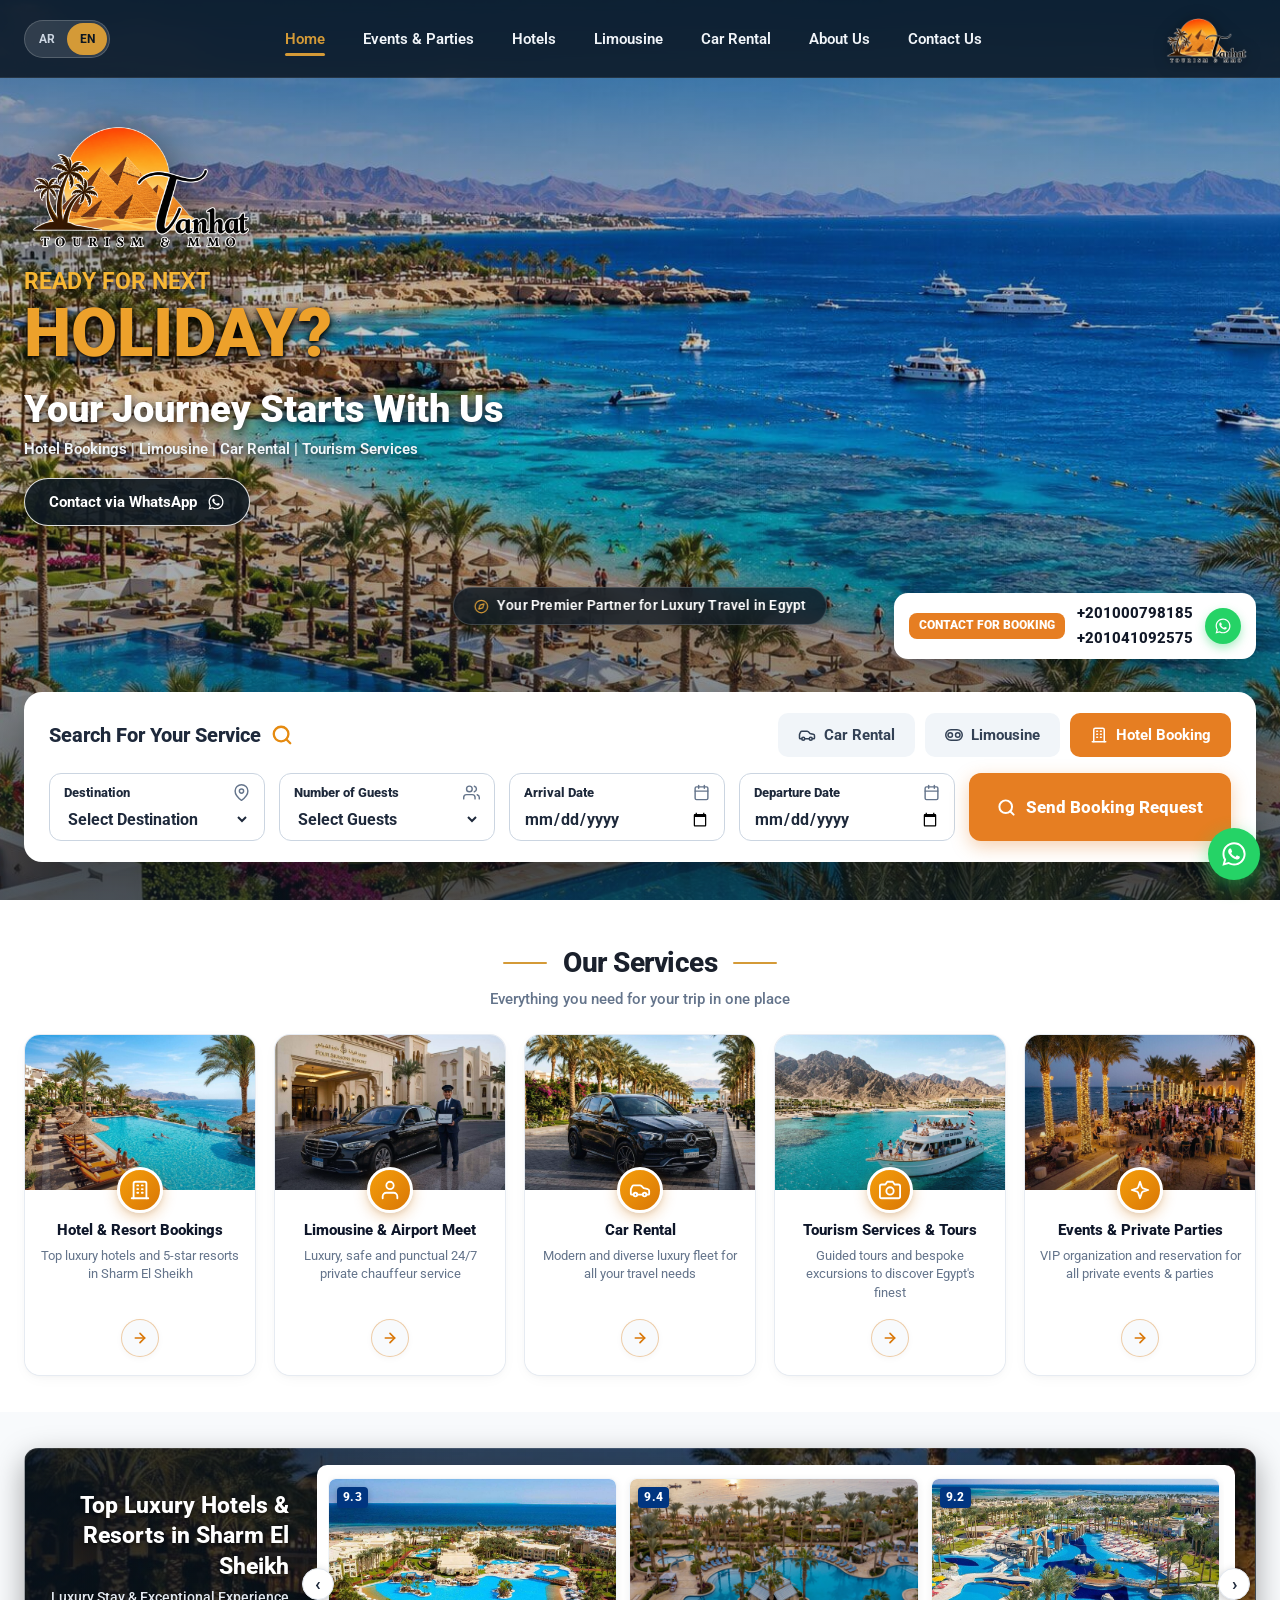
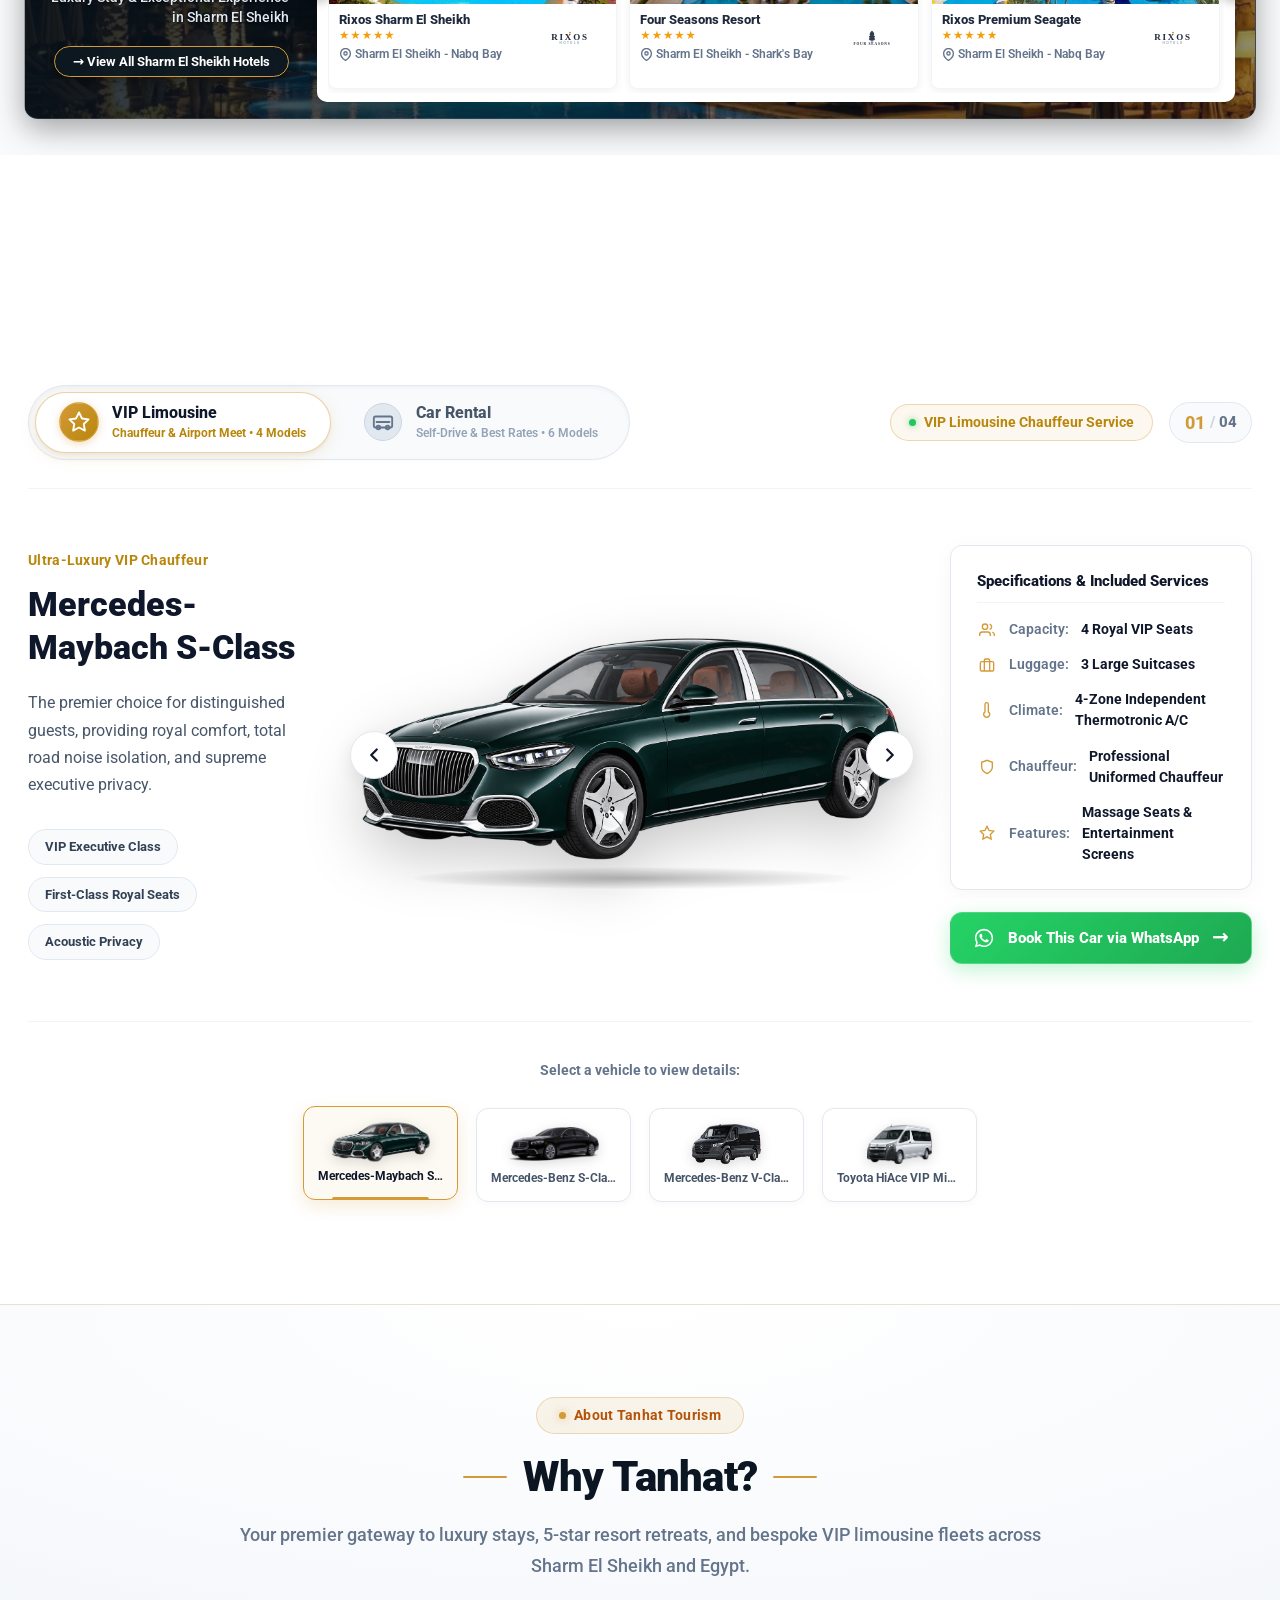
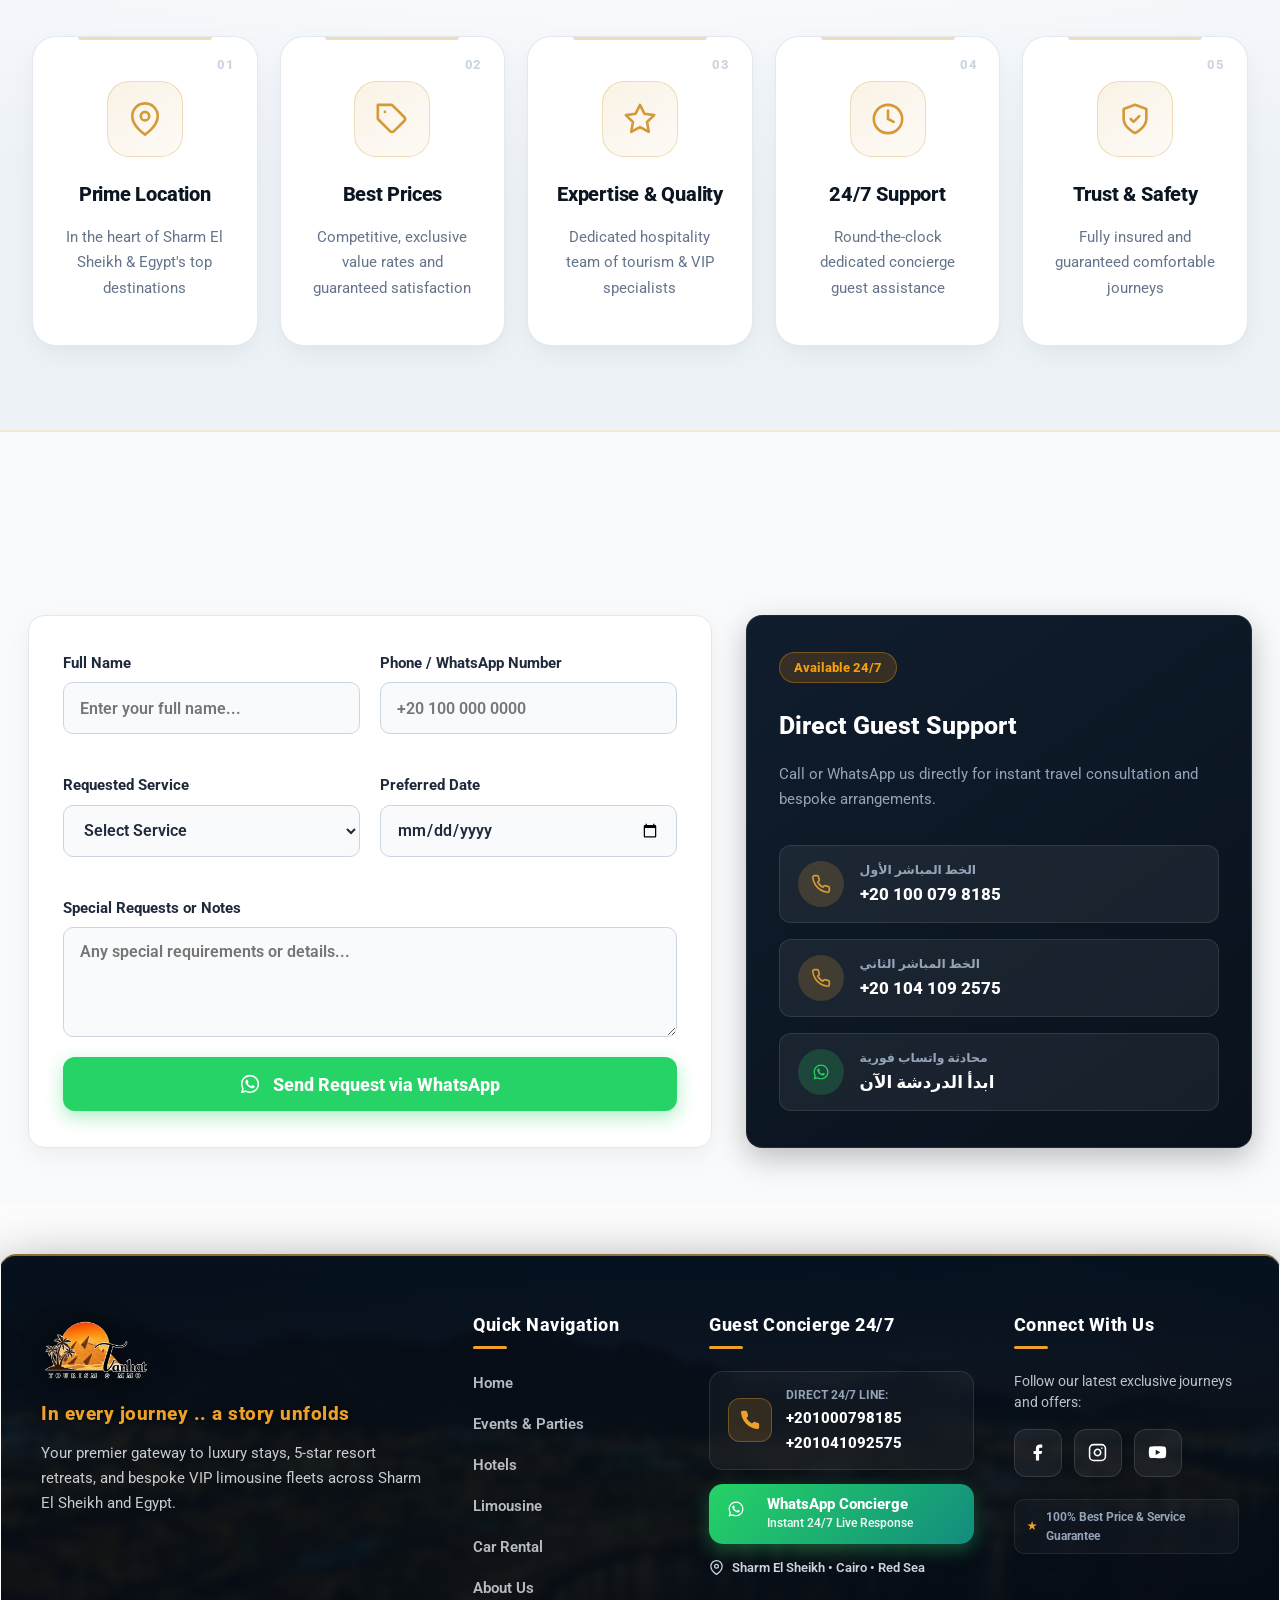
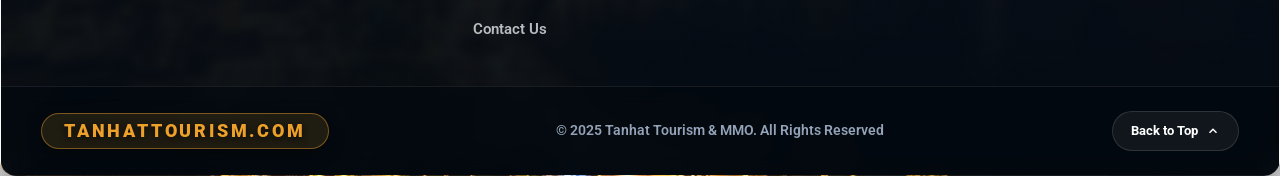
==== commit a6eb32cc: "Update destination options in index.html" ====
--- a/index.html
+++ b/index.html
@@ -330,9 +330,10 @@
                   <option value="" disabled selected data-i18n="opt_dest_choose">اختر وجهتك</option>
                   <option value="sharm" data-i18n="opt_dest_sharm">شرم الشيخ</option>
                   <option value="hurghada" data-i18n="opt_dest_hurghada">الغردقة</option>
-                  <option value="cairo" data-i18n="opt_dest_cairo">القاهرة والجيزة</option>
+                  <option value="cairo" data-i18n="opt_dest_cairo">القاهرة</option>
                   <option value="luxor" data-i18n="opt_dest_luxor">الأقصر وأسوان</option>
                   <option value="alex" data-i18n="opt_dest_alex">الإسكندرية</option>
+                  <option value="marsa" data-i18n="opt_sahel">الساحل الشمالي</option>
                   <option value="marsa" data-i18n="opt_dest_marsa">مرسى علم</option>
                 </select>
               </div>
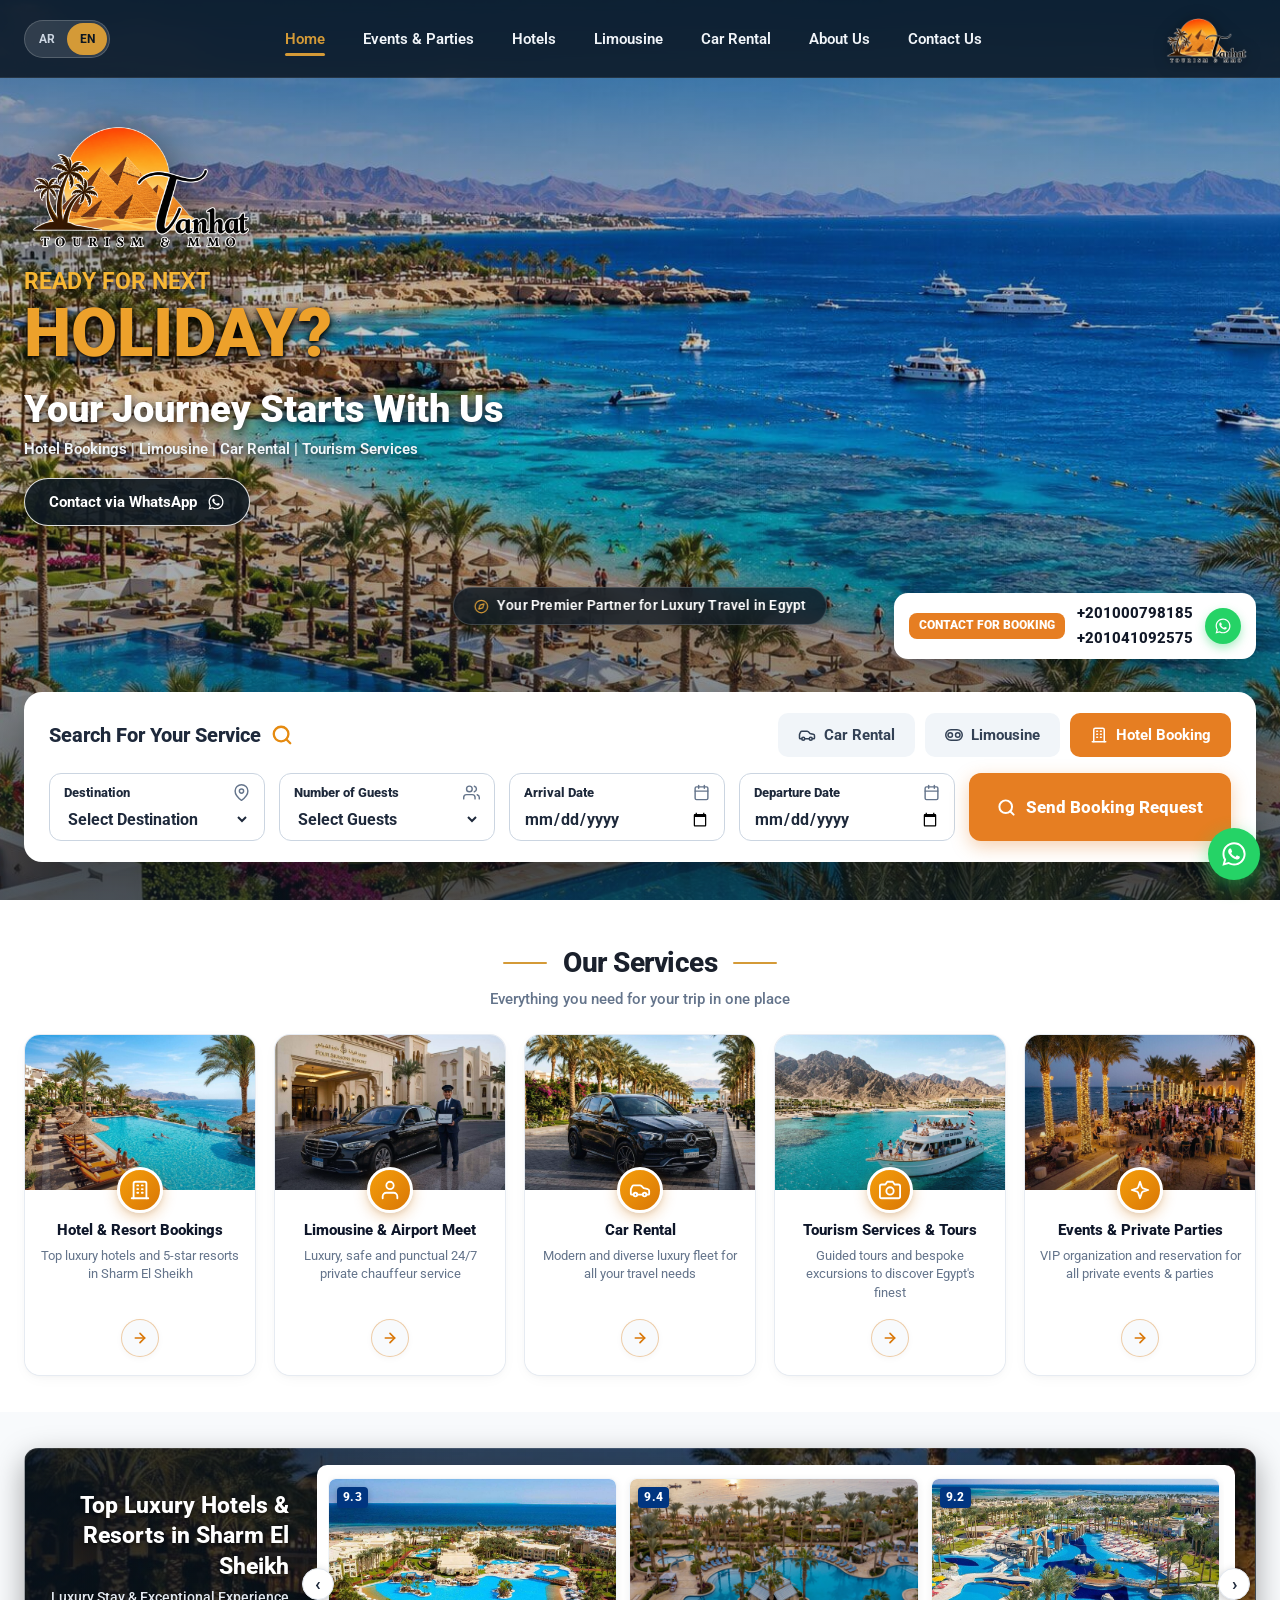
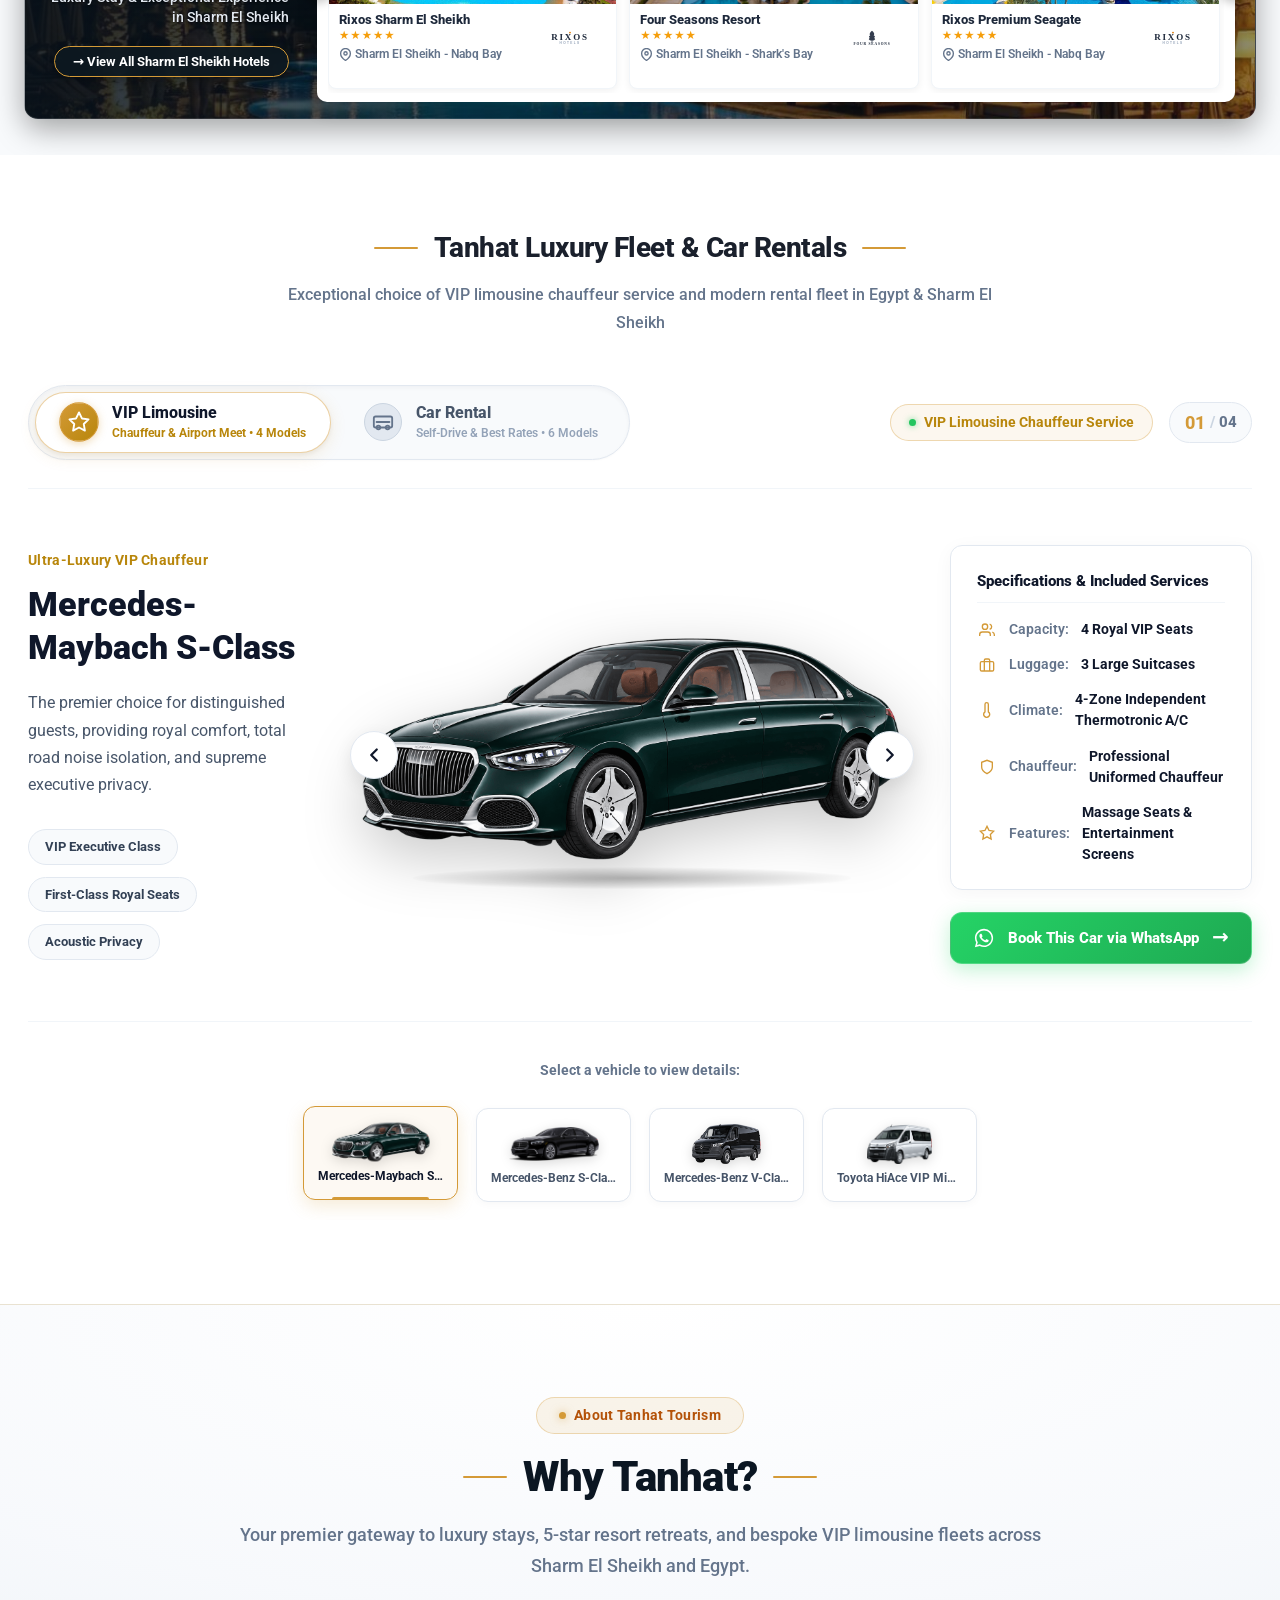
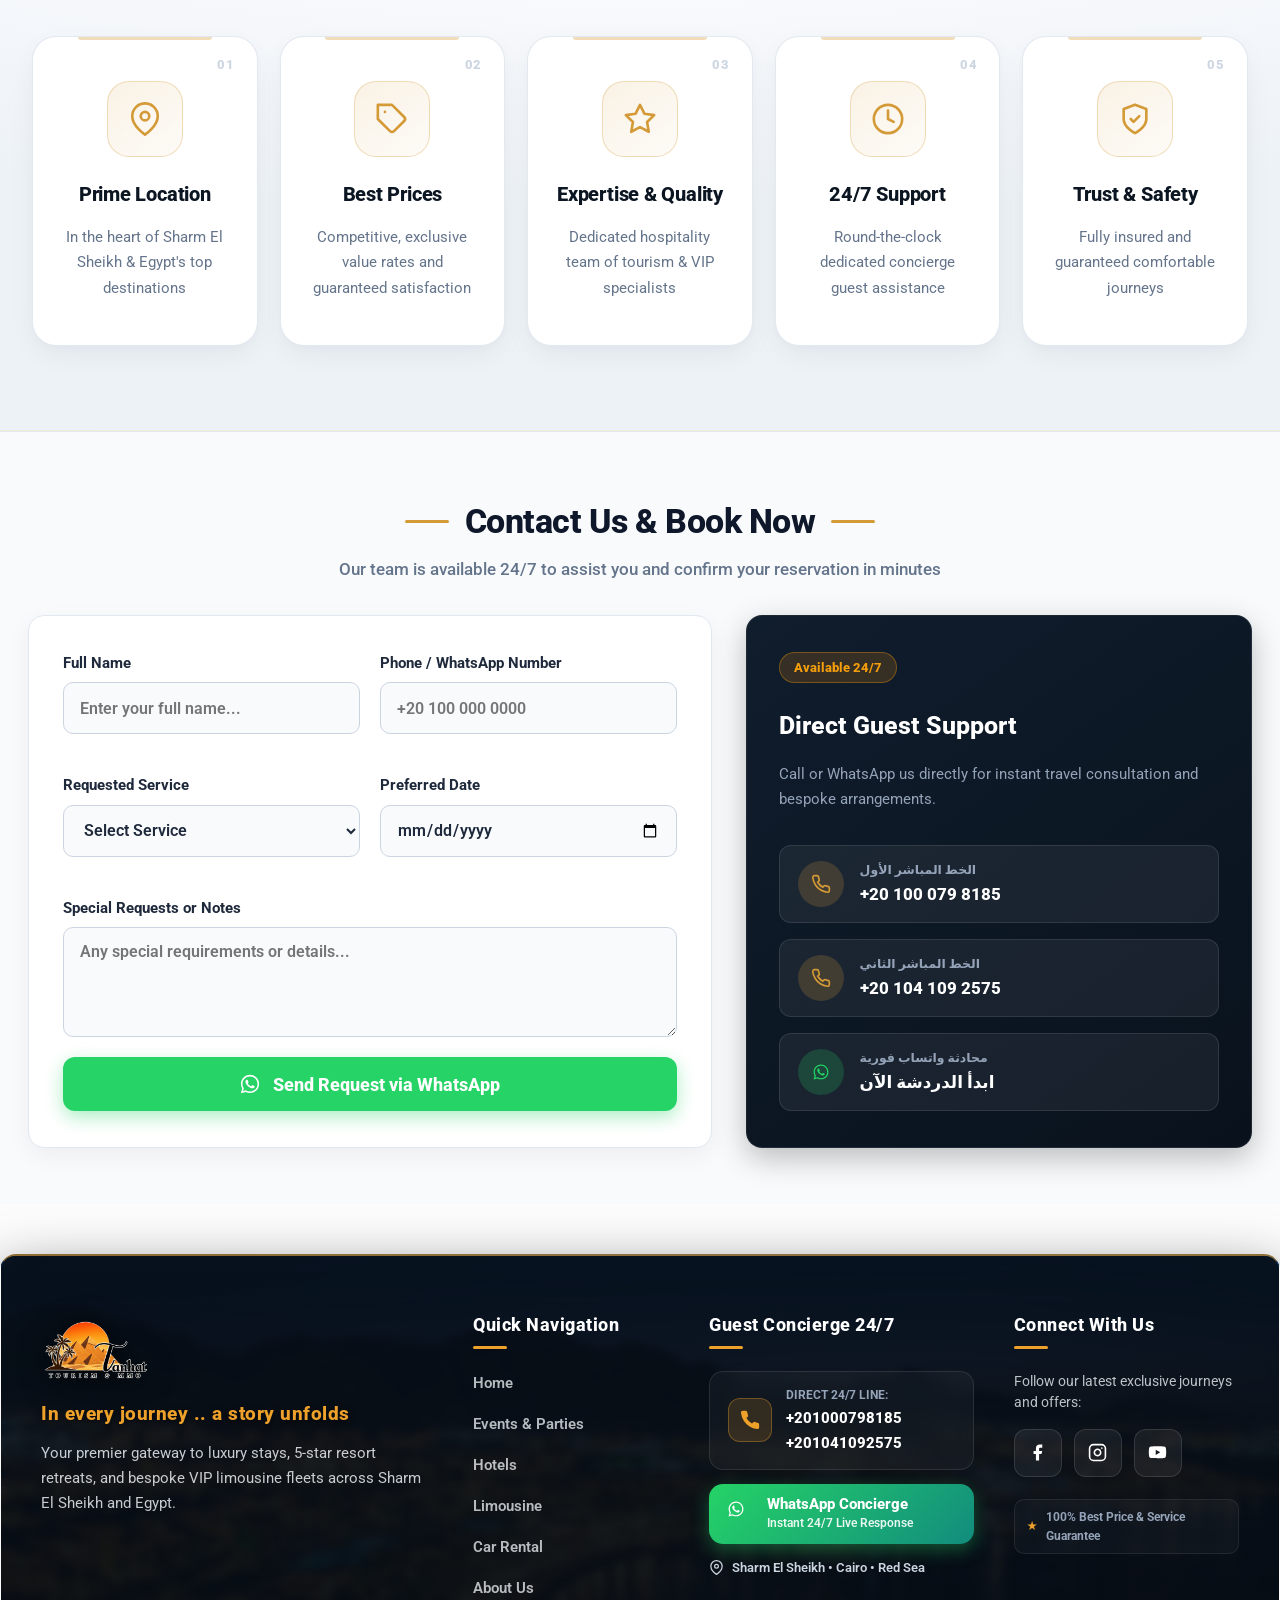
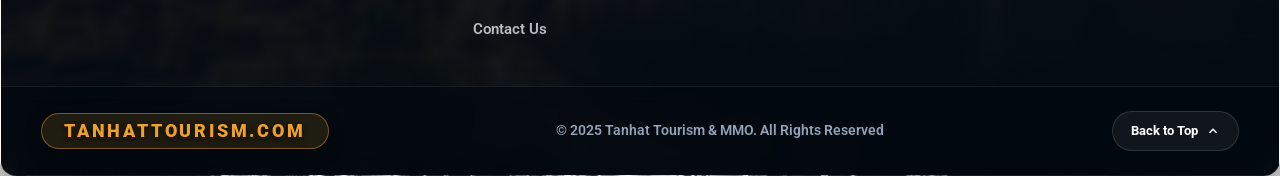
==== commit 6b54a15a: "Rename option value from 'marsa' to 'sahel'" ====
--- a/index.html
+++ b/index.html
@@ -333,7 +333,7 @@
                   <option value="cairo" data-i18n="opt_dest_cairo">القاهرة</option>
                   <option value="luxor" data-i18n="opt_dest_luxor">الأقصر وأسوان</option>
                   <option value="alex" data-i18n="opt_dest_alex">الإسكندرية</option>
-                  <option value="marsa" data-i18n="opt_sahel">الساحل الشمالي</option>
+                  <option value="sahel" data-i18n="opt_sahel">الساحل الشمالي</option>
                   <option value="marsa" data-i18n="opt_dest_marsa">مرسى علم</option>
                 </select>
               </div>
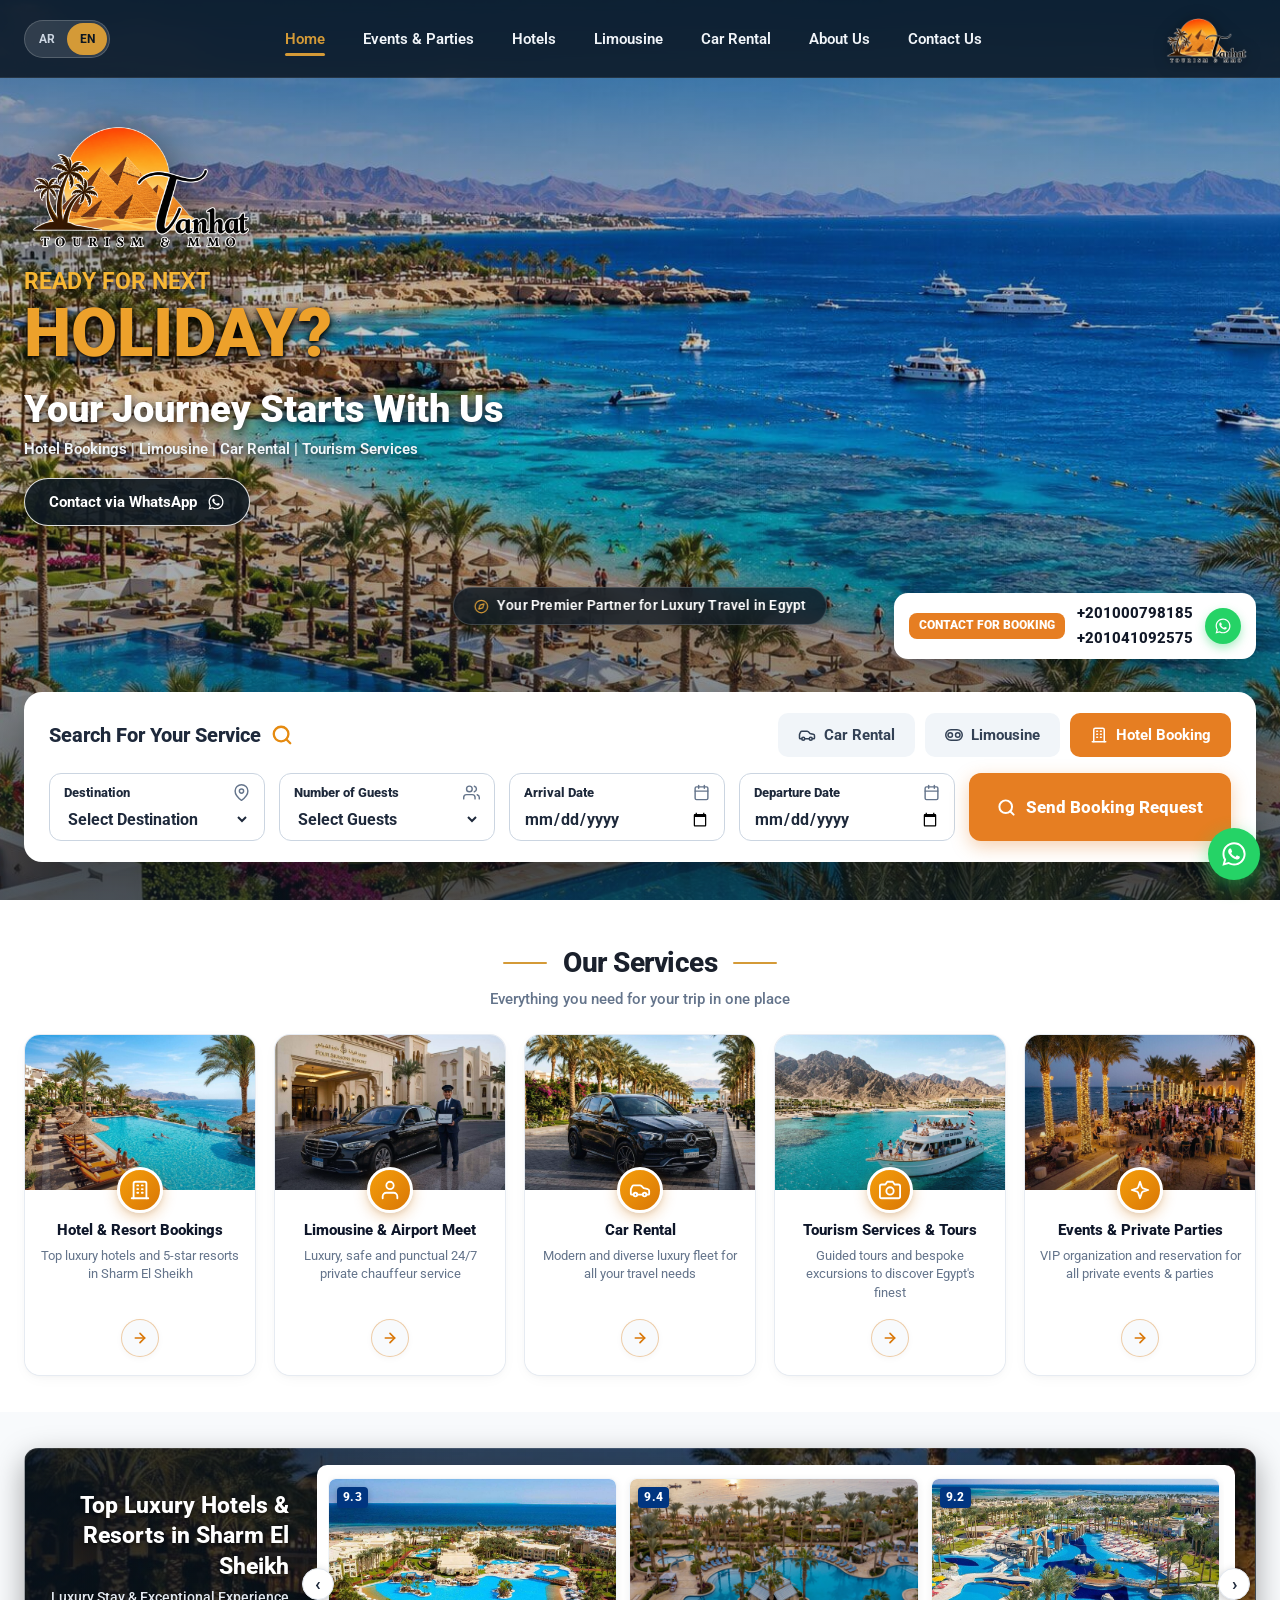
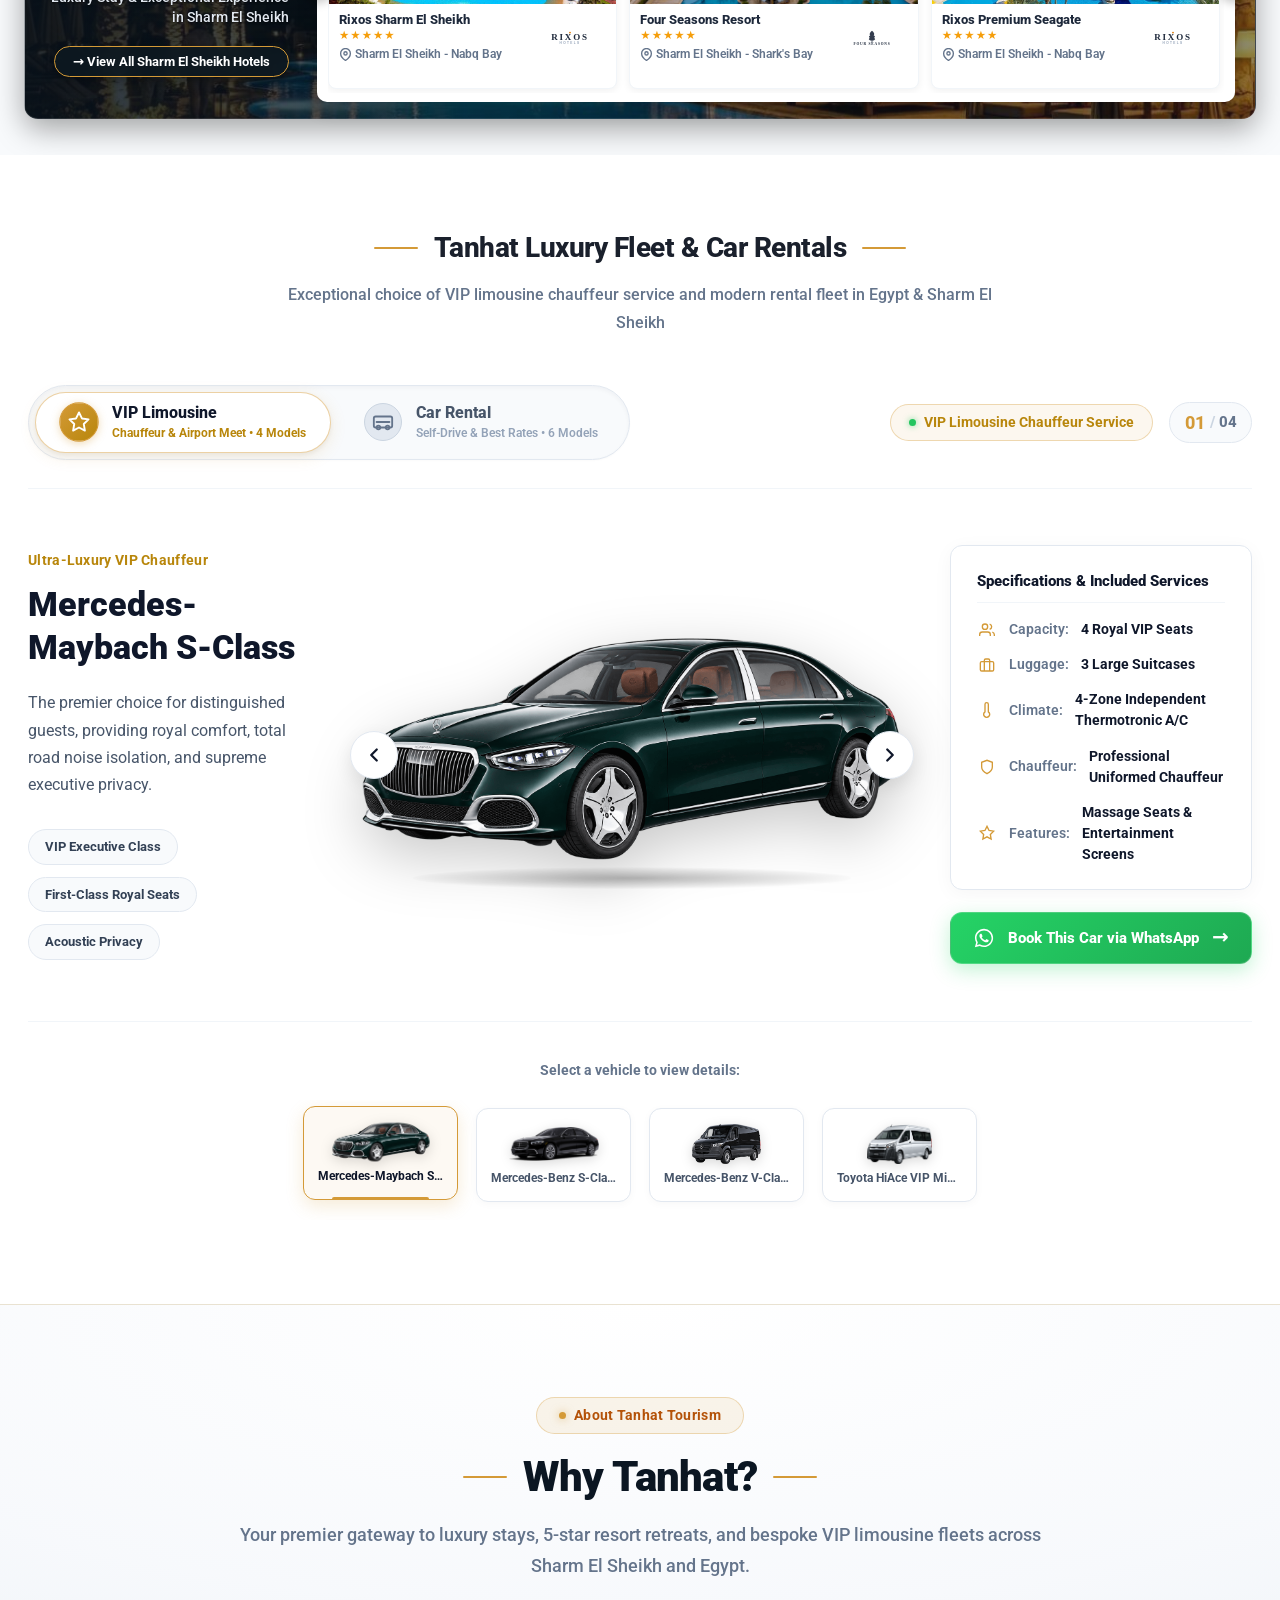
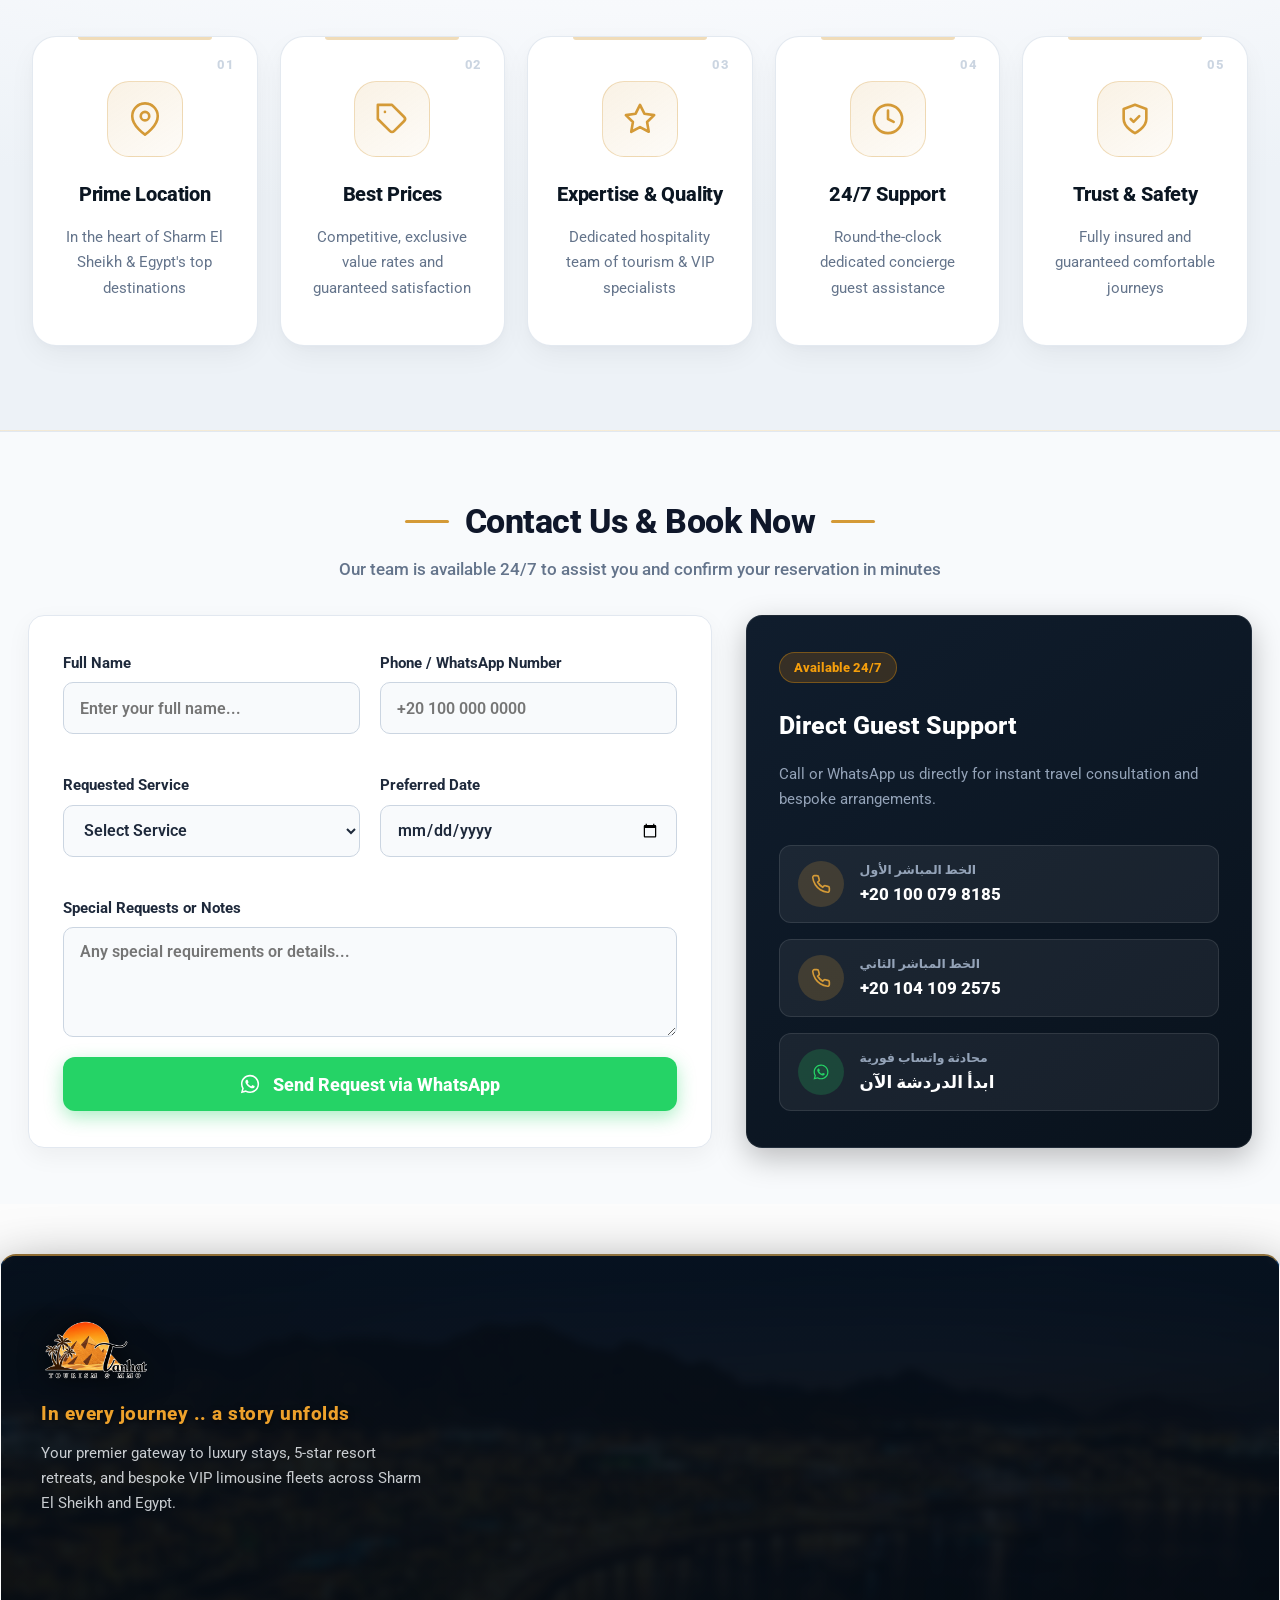
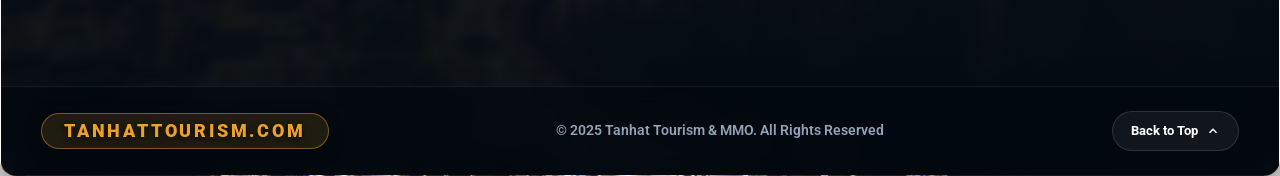
==== commit 03fb7f47: "Change Cairo option value to 'cairop'" ====
--- a/index.html
+++ b/index.html
@@ -330,7 +330,7 @@
                   <option value="" disabled selected data-i18n="opt_dest_choose">اختر وجهتك</option>
                   <option value="sharm" data-i18n="opt_dest_sharm">شرم الشيخ</option>
                   <option value="hurghada" data-i18n="opt_dest_hurghada">الغردقة</option>
-                  <option value="cairo" data-i18n="opt_dest_cairo">القاهرة</option>
+                  <option value="cairop" data-i18n="opt_dest_cairo">القاهرة</option>
                   <option value="luxor" data-i18n="opt_dest_luxor">الأقصر وأسوان</option>
                   <option value="alex" data-i18n="opt_dest_alex">الإسكندرية</option>
                   <option value="sahel" data-i18n="opt_sahel">الساحل الشمالي</option>
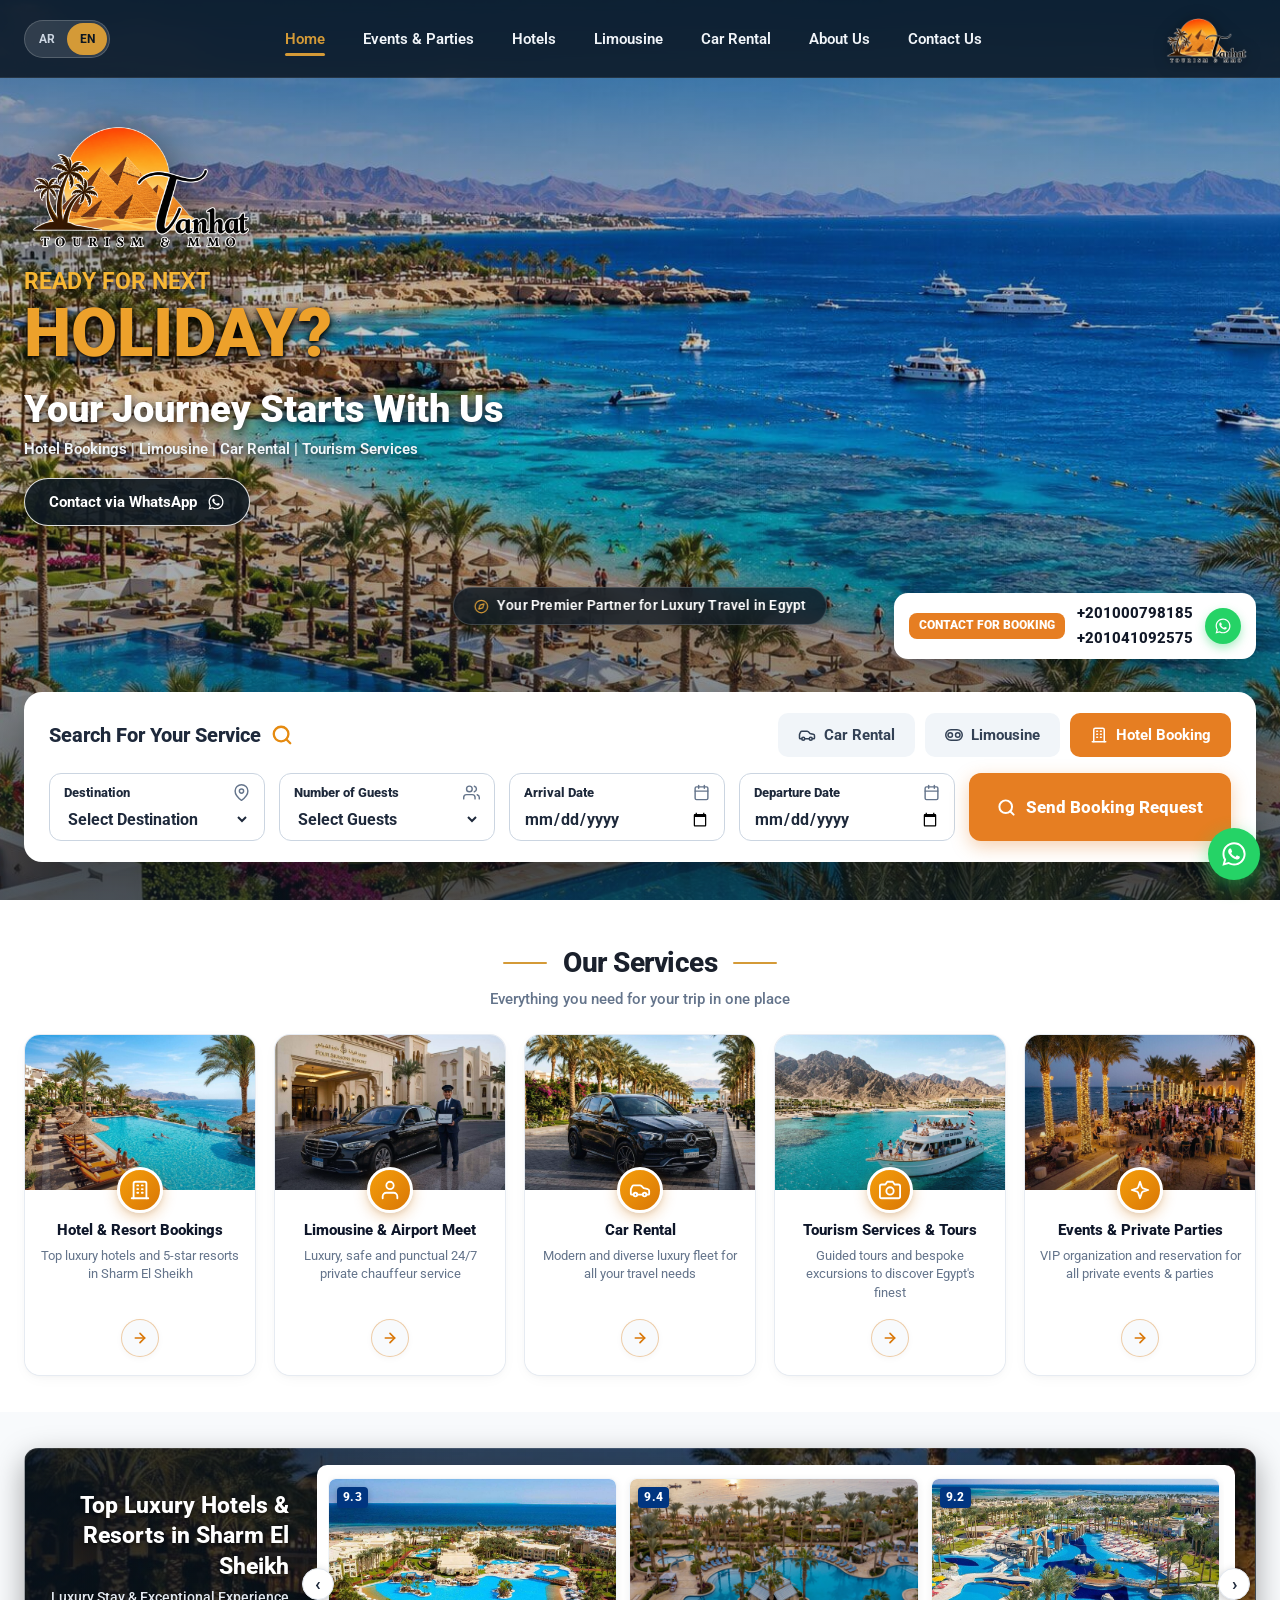
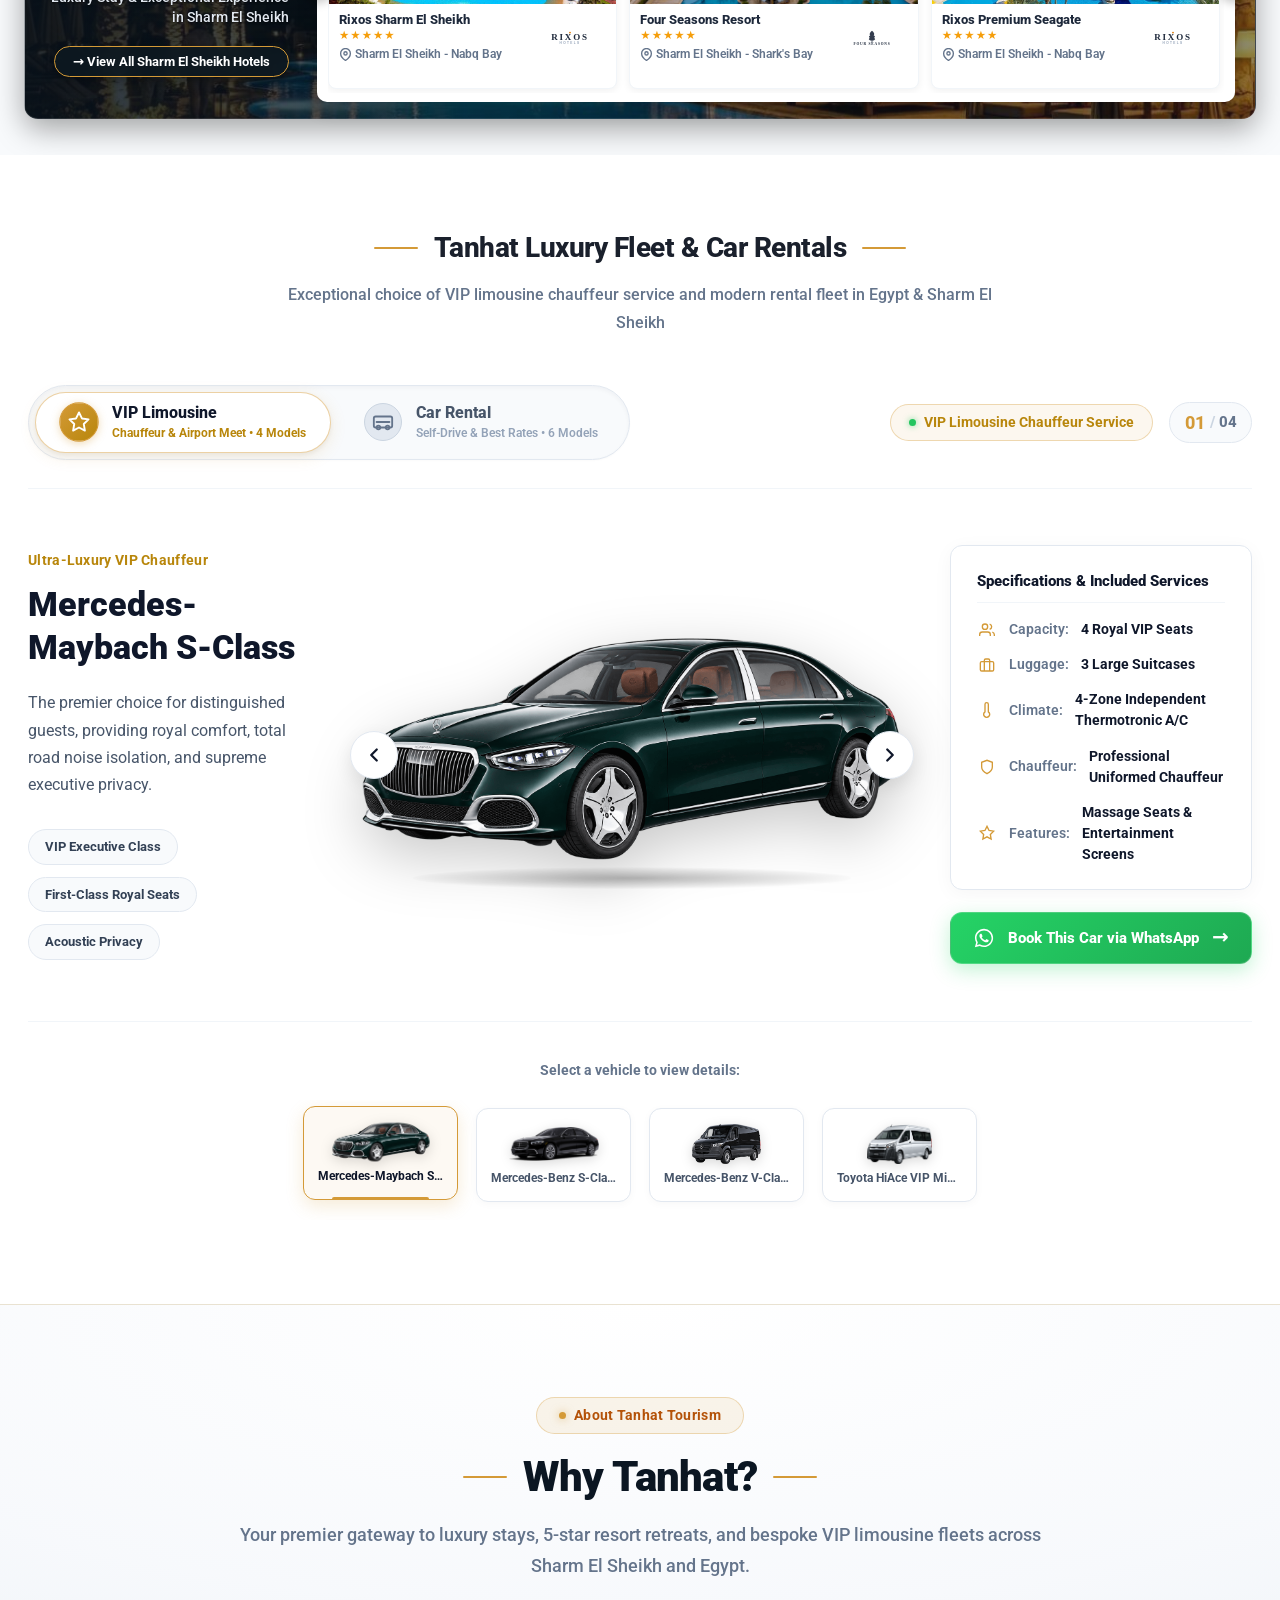
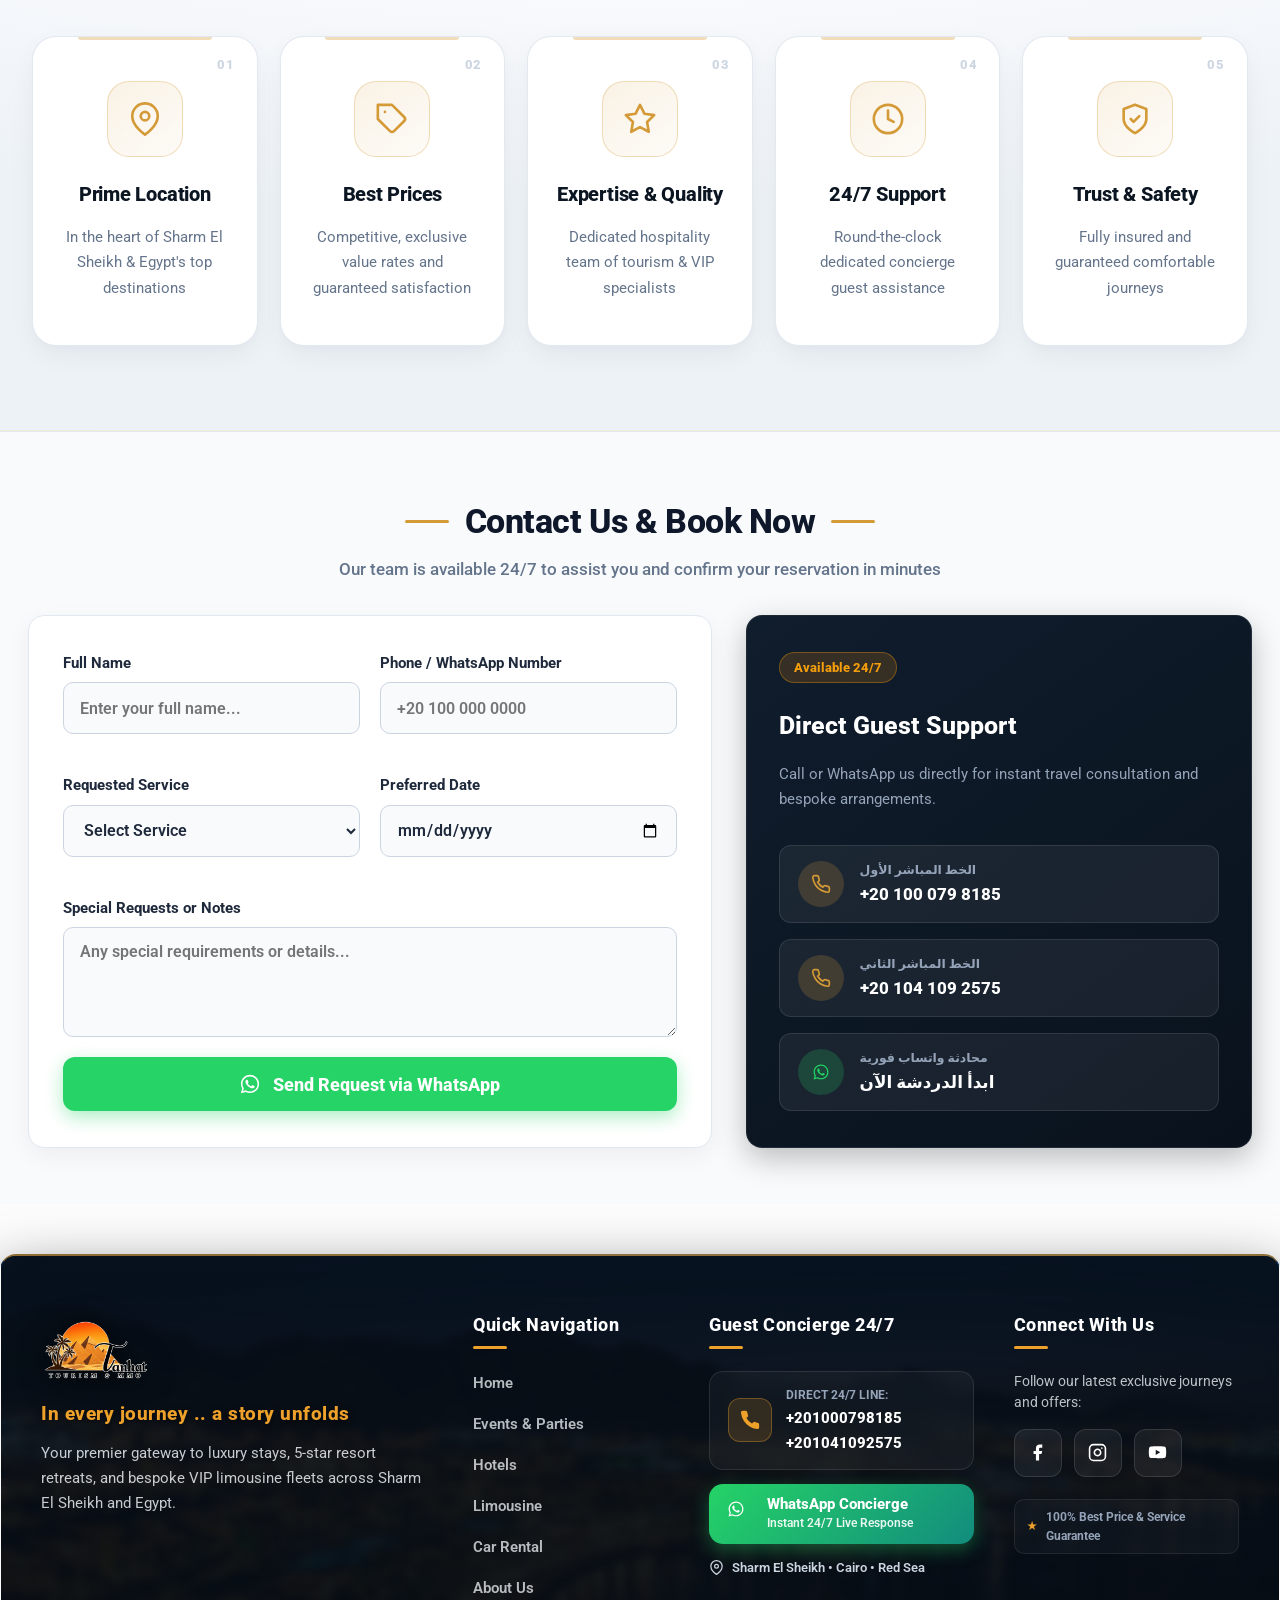
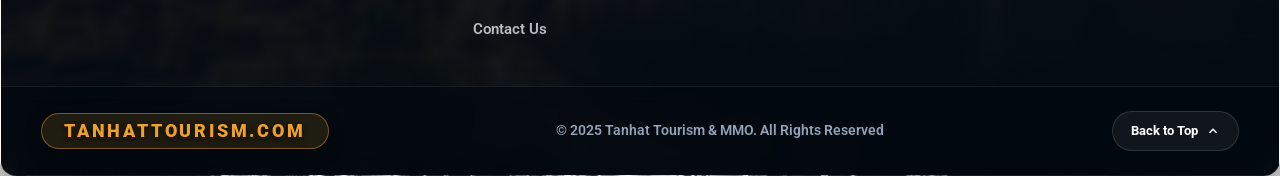
==== commit 6925e9a1: "Fix typo in Cairo option value in dropdown" ====
--- a/index.html
+++ b/index.html
@@ -330,7 +330,7 @@
                   <option value="" disabled selected data-i18n="opt_dest_choose">اختر وجهتك</option>
                   <option value="sharm" data-i18n="opt_dest_sharm">شرم الشيخ</option>
                   <option value="hurghada" data-i18n="opt_dest_hurghada">الغردقة</option>
-                  <option value="cairop" data-i18n="opt_dest_cairo">القاهرة</option>
+                  <option value="cairo" data-i18n="opt_dest_cairo">القاهرة</option>
                   <option value="luxor" data-i18n="opt_dest_luxor">الأقصر وأسوان</option>
                   <option value="alex" data-i18n="opt_dest_alex">الإسكندرية</option>
                   <option value="sahel" data-i18n="opt_sahel">الساحل الشمالي</option>
